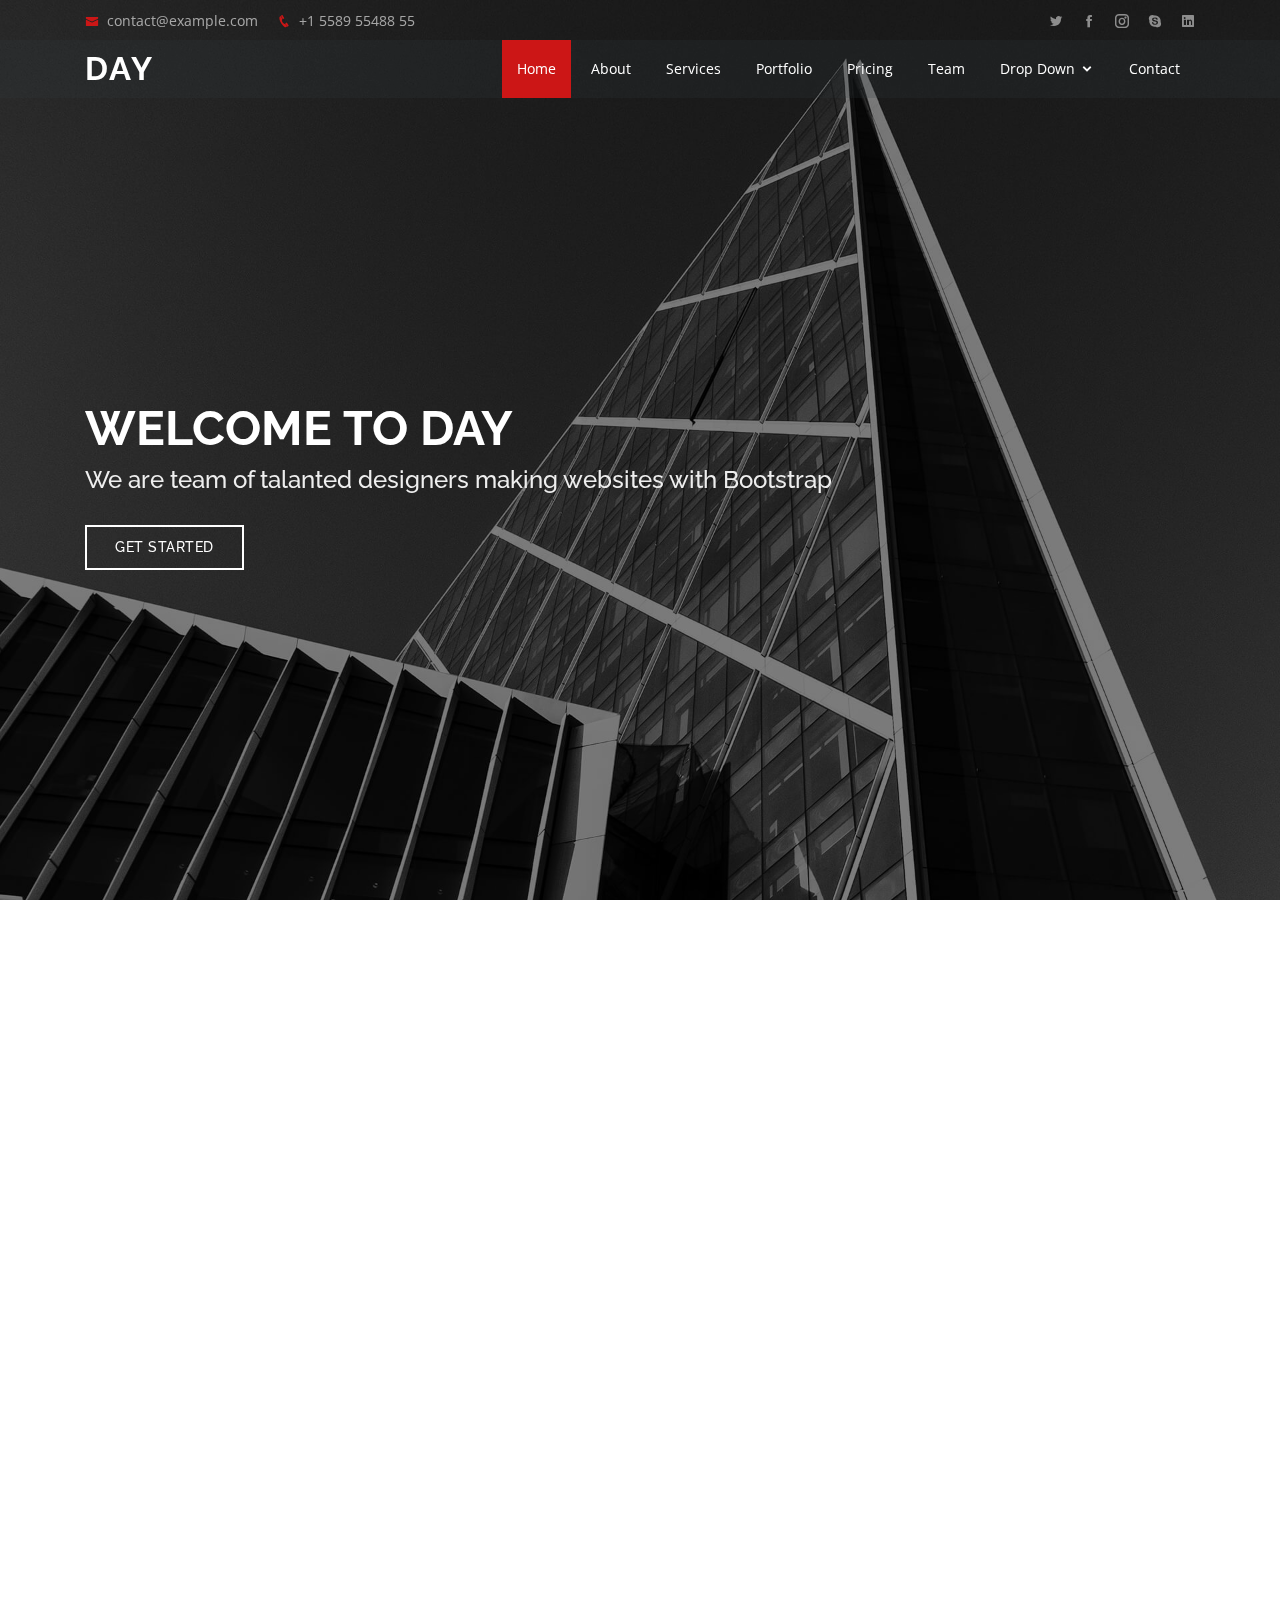
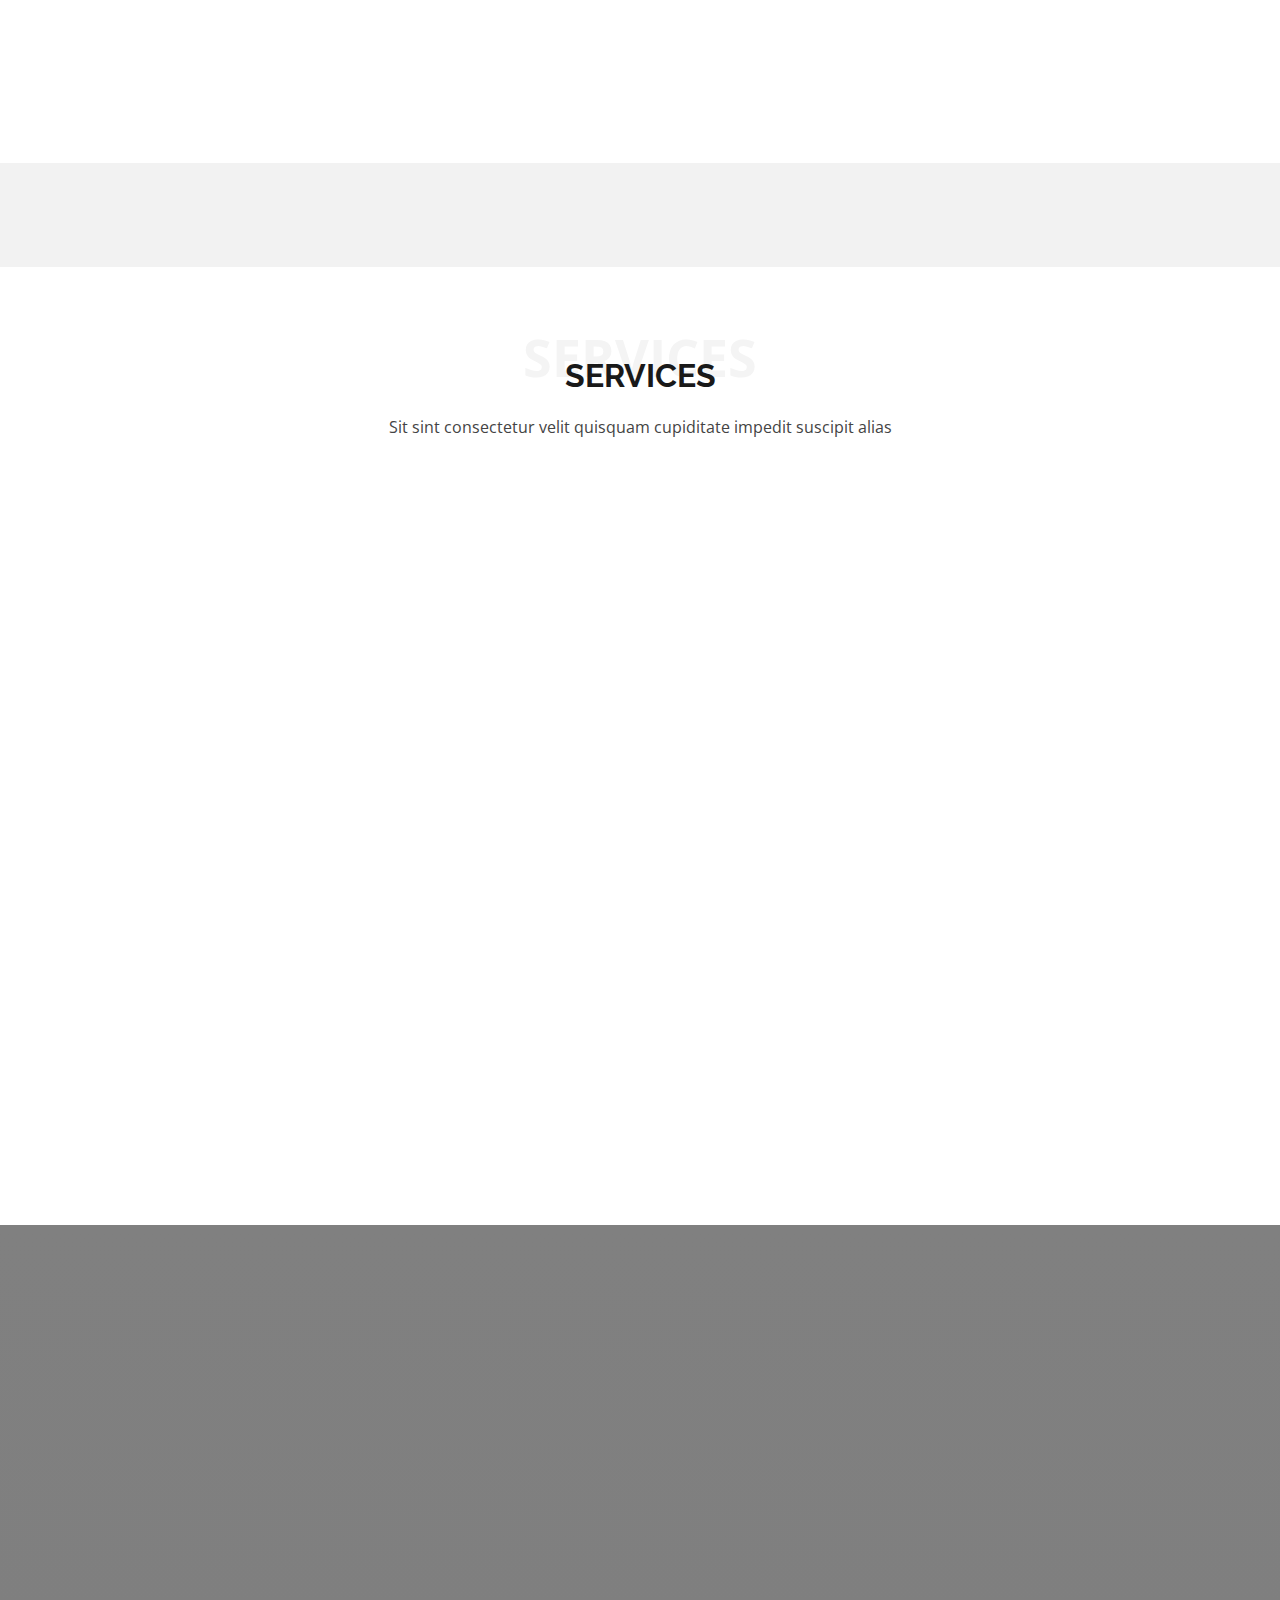
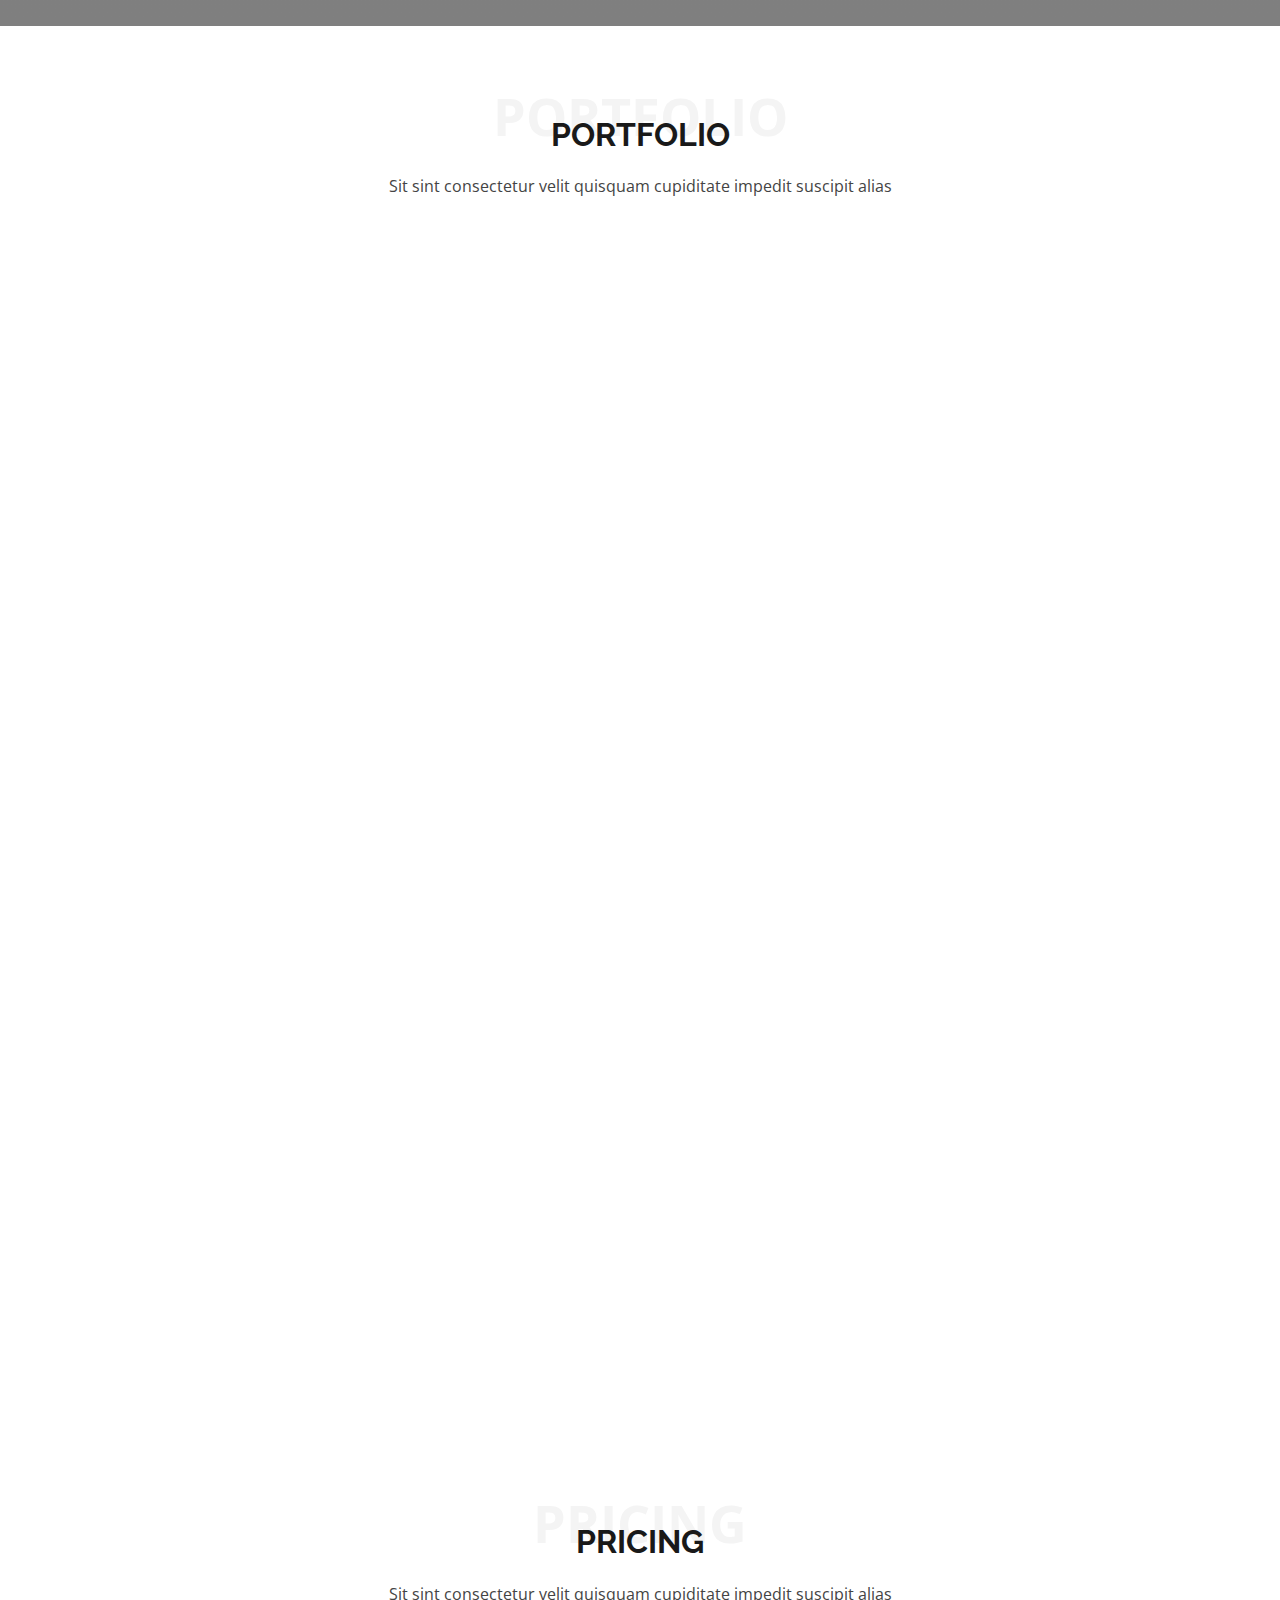
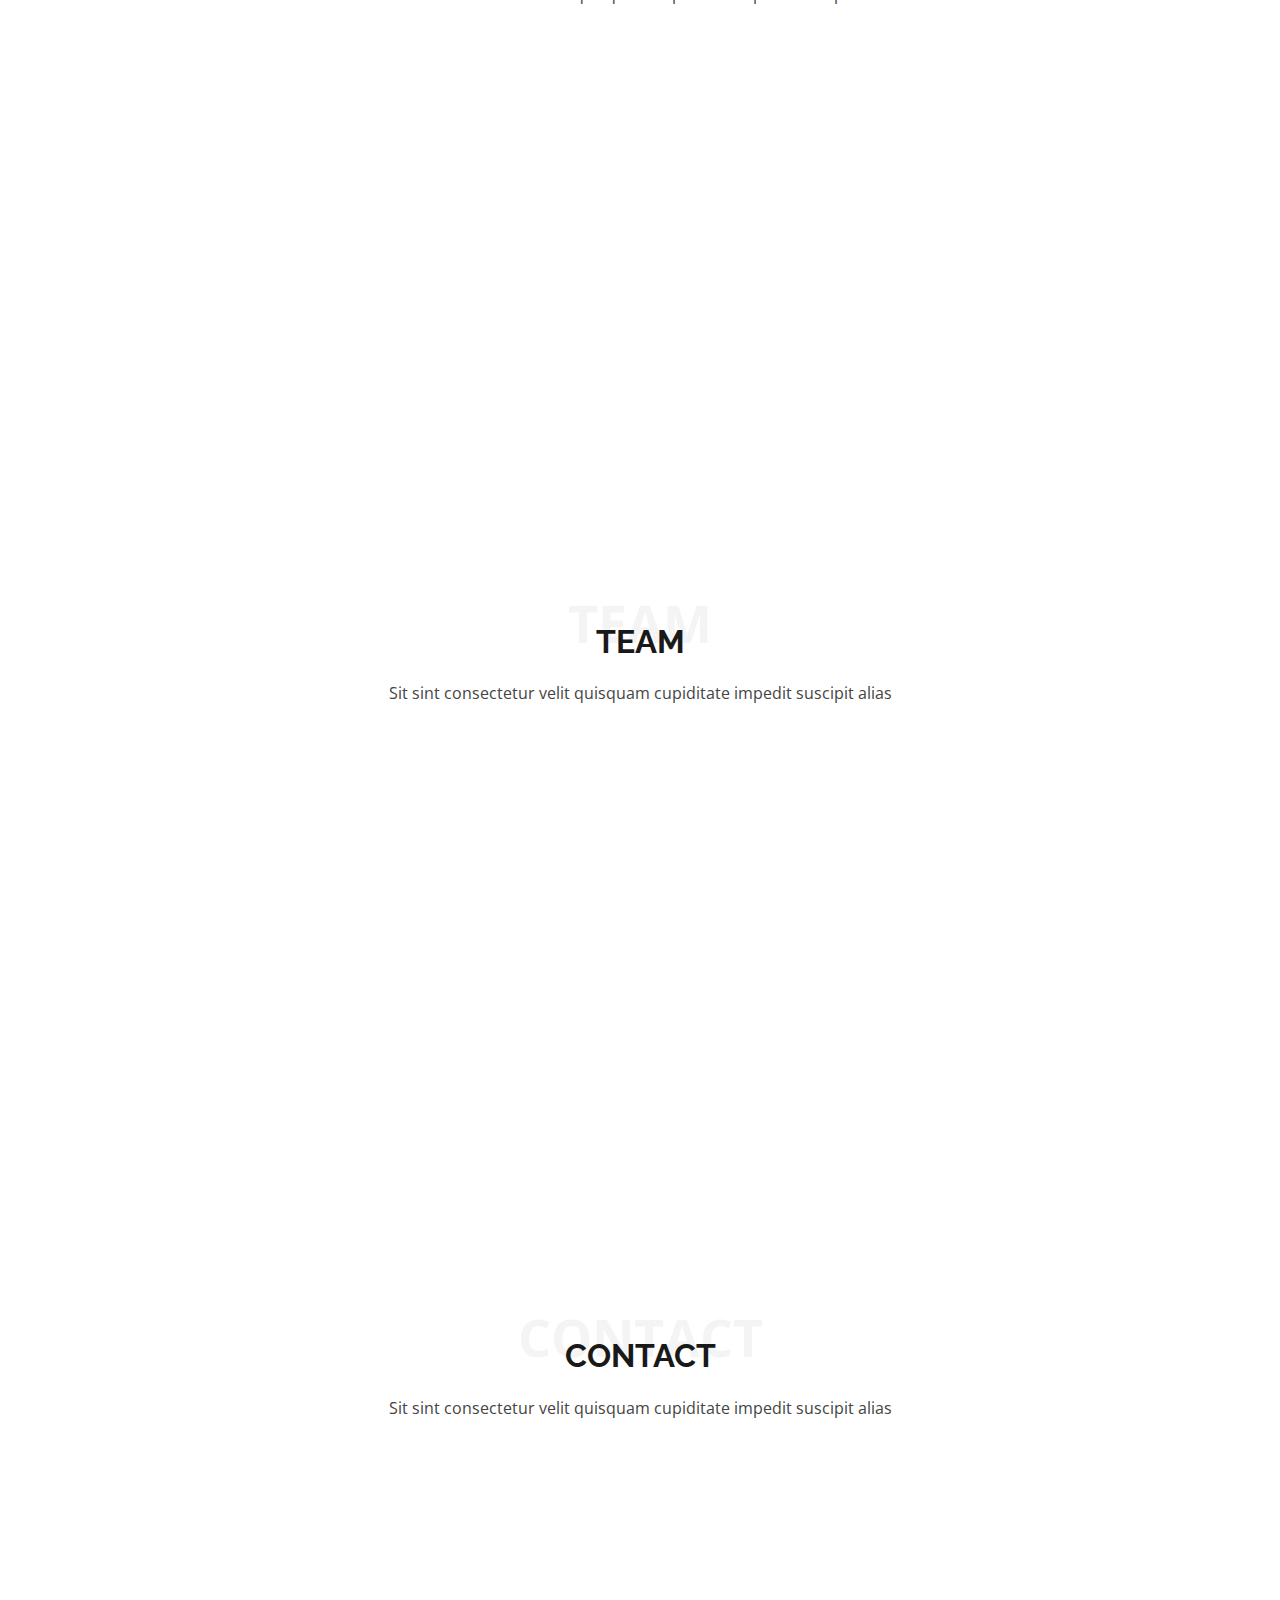
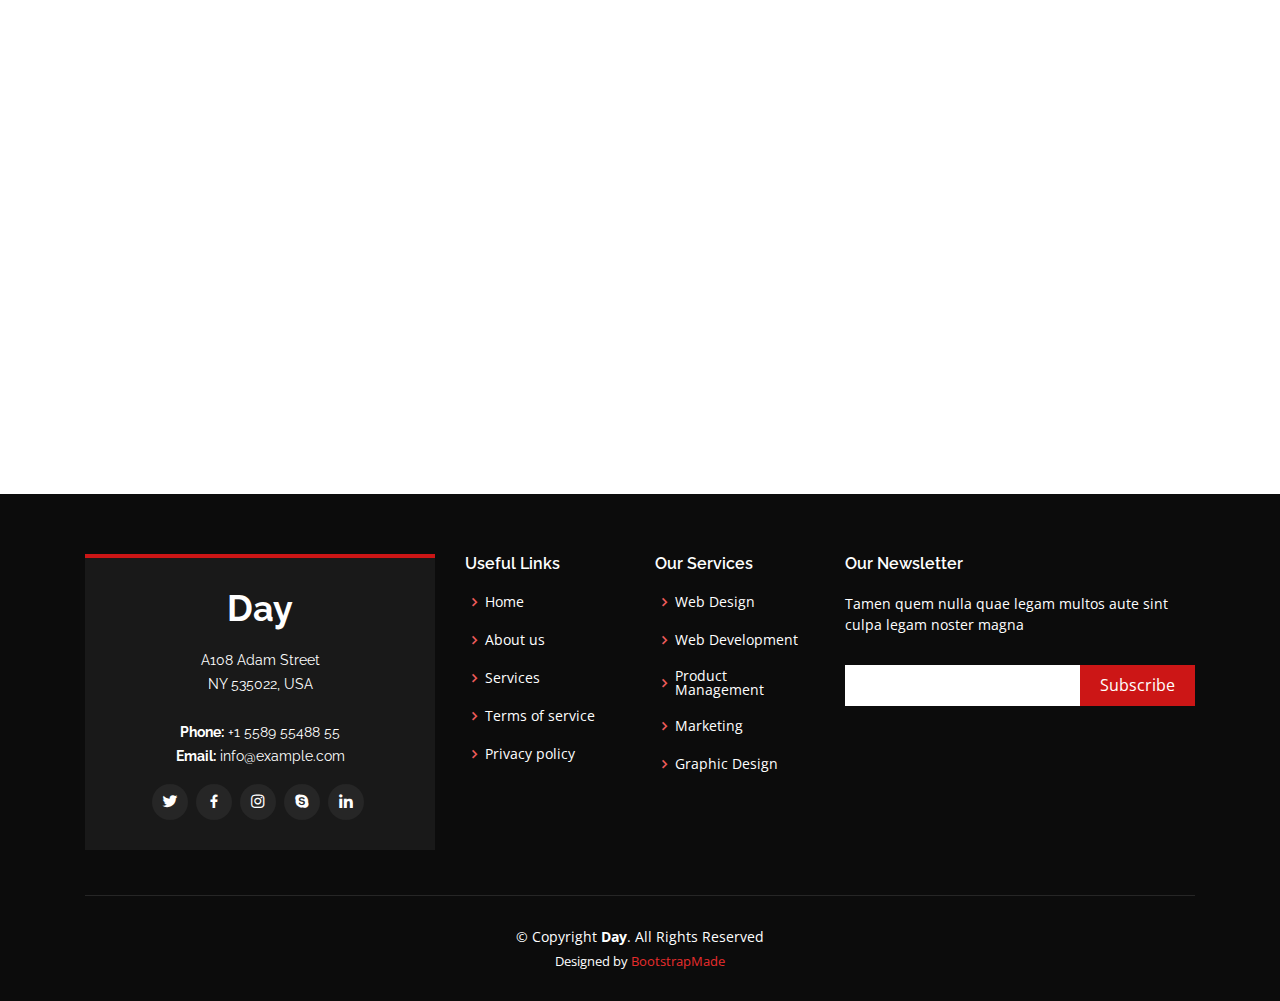
==== index.html @ b630980f "'add'" ====
<!DOCTYPE html>
<html lang="en">

<head>
  <meta charset="utf-8">
  <meta content="width=device-width, initial-scale=1.0" name="viewport">

  <title>Day Bootstrap Template - Index</title>
  <meta content="" name="description">
  <meta content="" name="keywords">

  <!-- Favicons -->
  <link href="assets/img/favicon.png" rel="icon">
  <link href="assets/img/apple-touch-icon.png" rel="apple-touch-icon">

  <!-- Google Fonts -->
  <link href="https://fonts.googleapis.com/css?family=Open+Sans:300,300i,400,400i,600,600i,700,700i|Raleway:300,300i,400,400i,500,500i,600,600i,700,700i|Poppins:300,300i,400,400i,500,500i,600,600i,700,700i" rel="stylesheet">

  <!-- Vendor CSS Files -->
  <link href="assets/vendor/bootstrap/css/bootstrap.min.css" rel="stylesheet">
  <link href="assets/vendor/icofont/icofont.min.css" rel="stylesheet">
  <link href="assets/vendor/boxicons/css/boxicons.min.css" rel="stylesheet">
  <link href="assets/vendor/venobox/venobox.css" rel="stylesheet">
  <link href="assets/vendor/owl.carousel/assets/owl.carousel.min.css" rel="stylesheet">
  <link href="assets/vendor/aos/aos.css" rel="stylesheet">

  <!-- Template Main CSS File -->
  <link href="assets/css/style.css" rel="stylesheet">


</head>

<body>

  <!-- ======= Top Bar ======= -->
  <div id="topbar" class="d-none d-lg-flex align-items-center fixed-top ">
    <div class="container d-flex">
      <div class="contact-info mr-auto">
        <i class="icofont-envelope"></i> <a href="mailto:contact@example.com">contact@example.com</a>
        <i class="icofont-phone"></i> +1 5589 55488 55
      </div>
      <div class="social-links">
        <a href="#" class="twitter"><i class="icofont-twitter"></i></a>
        <a href="#" class="facebook"><i class="icofont-facebook"></i></a>
        <a href="#" class="instagram"><i class="icofont-instagram"></i></a>
        <a href="#" class="skype"><i class="icofont-skype"></i></a>
        <a href="#" class="linkedin"><i class="icofont-linkedin"></i></i></a>
      </div>
    </div>
  </div>

  <!-- ======= Header ======= -->
  <header id="header" class="fixed-top ">
    <div class="container d-flex align-items-center">

      <h1 class="logo mr-auto"><a href="index.html">Day</a></h1>
      <!-- Uncomment below if you prefer to use an image logo -->
      <!-- <a href="index.html" class="logo mr-auto"><img src="assets/img/logo.png" alt="" class="img-fluid"></a>-->

      <nav class="nav-menu d-none d-lg-block">
        <ul>
          <li class="active"><a href="index.html">Home</a></li>
          <li><a href="#about">About</a></li>
          <li><a href="#services">Services</a></li>
          <li><a href="#portfolio">Portfolio</a></li>
          <li><a href="#pricing">Pricing</a></li>
          <li><a href="#team">Team</a></li>
          <li class="drop-down"><a href="">Drop Down</a>
            <ul>
              <li><a href="#">Drop Down 1</a></li>
              <li class="drop-down"><a href="#">Deep Drop Down</a>
                <ul>
                  <li><a href="#">Deep Drop Down 1</a></li>
                  <li><a href="#">Deep Drop Down 2</a></li>
                  <li><a href="#">Deep Drop Down 3</a></li>
                  <li><a href="#">Deep Drop Down 4</a></li>
                  <li><a href="#">Deep Drop Down 5</a></li>
                </ul>
              </li>
              <li><a href="#">Drop Down 2</a></li>
              <li><a href="#">Drop Down 3</a></li>
              <li><a href="#">Drop Down 4</a></li>
            </ul>
          </li>
          <li><a href="#contact">Contact</a></li>

        </ul>
      </nav><!-- .nav-menu -->

    </div>
  </header><!-- End Header -->

  <!-- ======= Hero Section ======= -->
  <section id="hero" class="d-flex align-items-center">
    <div class="container position-relative" data-aos="fade-up" data-aos-delay="500">
      <h1>Welcome to Day</h1>
      <h2>We are team of talanted designers making websites with Bootstrap</h2>
      <a href="#about" class="btn-get-started scrollto">Get Started</a>
    </div>
  </section><!-- End Hero -->

  <main id="main">

    <!-- ======= About Section ======= -->
    <section id="about" class="about">
      <div class="container">

        <div class="row">
          <div class="col-lg-6 order-1 order-lg-2" data-aos="fade-left">
            <img src="assets/img/about.jpg" class="img-fluid" alt="">
          </div>
          <div class="col-lg-6 pt-4 pt-lg-0 order-2 order-lg-1 content" data-aos="fade-right">
            <h3>Voluptatem dignissimos provident quasi corporis voluptates sit assumenda.</h3>
            <p class="font-italic">
              Lorem ipsum dolor sit amet, consectetur adipiscing elit, sed do eiusmod tempor incididunt ut labore et dolore
              magna aliqua.
            </p>
            <ul>
              <li><i class="icofont-check-circled"></i> Ullamco laboris nisi ut aliquip ex ea commodo consequat.</li>
              <li><i class="icofont-check-circled"></i> Duis aute irure dolor in reprehenderit in voluptate velit.</li>
              <li><i class="icofont-check-circled"></i> Ullamco laboris nisi ut aliquip ex ea commodo consequat. Duis aute irure dolor in reprehenderit in voluptate trideta storacalaperda mastiro dolore eu fugiat nulla pariatur.</li>
            </ul>
            <p>
              Ullamco laboris nisi ut aliquip ex ea commodo consequat. Duis aute irure dolor in reprehenderit in voluptate
              velit esse cillum dolore eu fugiat nulla pariatur. Excepteur sint occaecat cupidatat non proident, sunt in
              culpa qui officia deserunt mollit anim id est laborum
            </p>
          </div>
        </div>

      </div>
    </section><!-- End About Section -->

    <!-- ======= Why Us Section ======= -->
    <section id="why-us" class="why-us">
      <div class="container">

        <div class="row">

          <div class="col-lg-4" data-aos="fade-up">
            <div class="box">
              <span>01</span>
              <h4>Lorem Ipsum</h4>
              <p>Ulamco laboris nisi ut aliquip ex ea commodo consequat. Et consectetur ducimus vero placeat</p>
            </div>
          </div>

          <div class="col-lg-4 mt-4 mt-lg-0" data-aos="fade-up" data-aos-delay="150">
            <div class="box">
              <span>02</span>
              <h4>Repellat Nihil</h4>
              <p>Dolorem est fugiat occaecati voluptate velit esse. Dicta veritatis dolor quod et vel dire leno para dest</p>
            </div>
          </div>

          <div class="col-lg-4 mt-4 mt-lg-0" data-aos="fade-up" data-aos-delay="300">
            <div class="box">
              <span>03</span>
              <h4> Ad ad velit qui</h4>
              <p>Molestiae officiis omnis illo asperiores. Aut doloribus vitae sunt debitis quo vel nam quis</p>
            </div>
          </div>

        </div>

      </div>
    </section><!-- End Why Us Section -->

    <!-- ======= Clients Section ======= -->
    <section id="clients" class="clients">
      <div class="container" data-aos="zoom-in">

        <div class="row d-flex align-items-center">

          <div class="col-lg-2 col-md-4 col-6">
            <img src="assets/img/clients/client-1.png" class="img-fluid" alt="">
          </div>

          <div class="col-lg-2 col-md-4 col-6">
            <img src="assets/img/clients/client-2.png" class="img-fluid" alt="">
          </div>

          <div class="col-lg-2 col-md-4 col-6">
            <img src="assets/img/clients/client-3.png" class="img-fluid" alt="">
          </div>

          <div class="col-lg-2 col-md-4 col-6">
            <img src="assets/img/clients/client-4.png" class="img-fluid" alt="">
          </div>

          <div class="col-lg-2 col-md-4 col-6">
            <img src="assets/img/clients/client-5.png" class="img-fluid" alt="">
          </div>

          <div class="col-lg-2 col-md-4 col-6">
            <img src="assets/img/clients/client-6.png" class="img-fluid" alt="">
          </div>

        </div>

      </div>
    </section><!-- End Clients Section -->

    <!-- ======= Services Section ======= -->
    <section id="services" class="services">
      <div class="container">

        <div class="section-title">
          <span>Services</span>
          <h2>Services</h2>
          <p>Sit sint consectetur velit quisquam cupiditate impedit suscipit alias</p>
        </div>

        <div class="row">
          <div class="col-lg-4 col-md-6 d-flex align-items-stretch" data-aos="fade-up">
            <div class="icon-box">
              <div class="icon"><i class="bx bxl-dribbble"></i></div>
              <h4><a href="">Lorem Ipsum</a></h4>
              <p>Voluptatum deleniti atque corrupti quos dolores et quas molestias excepturi</p>
            </div>
          </div>

          <div class="col-lg-4 col-md-6 d-flex align-items-stretch mt-4 mt-md-0" data-aos="fade-up" data-aos-delay="150">
            <div class="icon-box">
              <div class="icon"><i class="bx bx-file"></i></div>
              <h4><a href="">Sed ut perspiciatis</a></h4>
              <p>Duis aute irure dolor in reprehenderit in voluptate velit esse cillum dolore</p>
            </div>
          </div>

          <div class="col-lg-4 col-md-6 d-flex align-items-stretch mt-4 mt-lg-0" data-aos="fade-up" data-aos-delay="300">
            <div class="icon-box">
              <div class="icon"><i class="bx bx-tachometer"></i></div>
              <h4><a href="">Magni Dolores</a></h4>
              <p>Excepteur sint occaecat cupidatat non proident, sunt in culpa qui officia</p>
            </div>
          </div>

          <div class="col-lg-4 col-md-6 d-flex align-items-stretch mt-4" data-aos="fade-up" data-aos-delay="450">
            <div class="icon-box">
              <div class="icon"><i class="bx bx-world"></i></div>
              <h4><a href="">Nemo Enim</a></h4>
              <p>At vero eos et accusamus et iusto odio dignissimos ducimus qui blanditiis</p>
            </div>
          </div>

          <div class="col-lg-4 col-md-6 d-flex align-items-stretch mt-4" data-aos="fade-up" data-aos-delay="600">
            <div class="icon-box">
              <div class="icon"><i class="bx bx-slideshow"></i></div>
              <h4><a href="">Dele cardo</a></h4>
              <p>Quis consequatur saepe eligendi voluptatem consequatur dolor consequuntur</p>
            </div>
          </div>

          <div class="col-lg-4 col-md-6 d-flex align-items-stretch mt-4" data-aos="fade-up" data-aos-delay="750">
            <div class="icon-box">
              <div class="icon"><i class="bx bx-arch"></i></div>
              <h4><a href="">Divera don</a></h4>
              <p>Modi nostrum vel laborum. Porro fugit error sit minus sapiente sit aspernatur</p>
            </div>
          </div>

        </div>

      </div>
    </section><!-- End Services Section -->

    <!-- ======= Cta Section ======= -->
    <section id="cta" class="cta">
      <div class="container" data-aos="zoom-in">

        <div class="text-center">
          <h3>Call To Action</h3>
          <p> Duis aute irure dolor in reprehenderit in voluptate velit esse cillum dolore eu fugiat nulla pariatur. Excepteur sint occaecat cupidatat non proident, sunt in culpa qui officia deserunt mollit anim id est laborum.</p>
          <a class="cta-btn" href="#">Call To Action</a>
        </div>

      </div>
    </section><!-- End Cta Section -->

    <!-- ======= Portfolio Section ======= -->
    <section id="portfolio" class="portfolio">
      <div class="container">

        <div class="section-title">
          <span>Portfolio</span>
          <h2>Portfolio</h2>
          <p>Sit sint consectetur velit quisquam cupiditate impedit suscipit alias</p>
        </div>

        <div class="row" data-aos="fade-up">
          <div class="col-lg-12 d-flex justify-content-center">
            <ul id="portfolio-flters">
              <li data-filter="*" class="filter-active">All</li>
              <li data-filter=".filter-app">App</li>
              <li data-filter=".filter-card">Card</li>
              <li data-filter=".filter-web">Web</li>
            </ul>
          </div>
        </div>

        <div class="row portfolio-container" data-aos="fade-up" data-aos-delay="150">

          <div class="col-lg-4 col-md-6 portfolio-item filter-app">
            <img src="assets/img/portfolio/portfolio-1.jpg" class="img-fluid" alt="">
            <div class="portfolio-info">
              <h4>App 1</h4>
              <p>App</p>
              <a href="assets/img/portfolio/portfolio-1.jpg" data-gall="portfolioGallery" class="venobox preview-link" title="App 1"><i class="bx bx-plus"></i></a>
              <a href="portfolio-details.html" class="details-link" title="More Details"><i class="bx bx-link"></i></a>
            </div>
          </div>

          <div class="col-lg-4 col-md-6 portfolio-item filter-web">
            <img src="assets/img/portfolio/portfolio-2.jpg" class="img-fluid" alt="">
            <div class="portfolio-info">
              <h4>Web 3</h4>
              <p>Web</p>
              <a href="assets/img/portfolio/portfolio-2.jpg" data-gall="portfolioGallery" class="venobox preview-link" title="Web 3"><i class="bx bx-plus"></i></a>
              <a href="portfolio-details.html" class="details-link" title="More Details"><i class="bx bx-link"></i></a>
            </div>
          </div>

          <div class="col-lg-4 col-md-6 portfolio-item filter-app">
            <img src="assets/img/portfolio/portfolio-3.jpg" class="img-fluid" alt="">
            <div class="portfolio-info">
              <h4>App 2</h4>
              <p>App</p>
              <a href="assets/img/portfolio/portfolio-3.jpg" data-gall="portfolioGallery" class="venobox preview-link" title="App 2"><i class="bx bx-plus"></i></a>
              <a href="portfolio-details.html" class="details-link" title="More Details"><i class="bx bx-link"></i></a>
            </div>
          </div>

          <div class="col-lg-4 col-md-6 portfolio-item filter-card">
            <img src="assets/img/portfolio/portfolio-4.jpg" class="img-fluid" alt="">
            <div class="portfolio-info">
              <h4>Card 2</h4>
              <p>Card</p>
              <a href="assets/img/portfolio/portfolio-4.jpg" data-gall="portfolioGallery" class="venobox preview-link" title="Card 2"><i class="bx bx-plus"></i></a>
              <a href="portfolio-details.html" class="details-link" title="More Details"><i class="bx bx-link"></i></a>
            </div>
          </div>

          <div class="col-lg-4 col-md-6 portfolio-item filter-web">
            <img src="assets/img/portfolio/portfolio-5.jpg" class="img-fluid" alt="">
            <div class="portfolio-info">
              <h4>Web 2</h4>
              <p>Web</p>
              <a href="assets/img/portfolio/portfolio-5.jpg" data-gall="portfolioGallery" class="venobox preview-link" title="Web 2"><i class="bx bx-plus"></i></a>
              <a href="portfolio-details.html" class="details-link" title="More Details"><i class="bx bx-link"></i></a>
            </div>
          </div>

          <div class="col-lg-4 col-md-6 portfolio-item filter-app">
            <img src="assets/img/portfolio/portfolio-6.jpg" class="img-fluid" alt="">
            <div class="portfolio-info">
              <h4>App 3</h4>
              <p>App</p>
              <a href="assets/img/portfolio/portfolio-6.jpg" data-gall="portfolioGallery" class="venobox preview-link" title="App 3"><i class="bx bx-plus"></i></a>
              <a href="portfolio-details.html" class="details-link" title="More Details"><i class="bx bx-link"></i></a>
            </div>
          </div>

          <div class="col-lg-4 col-md-6 portfolio-item filter-card">
            <img src="assets/img/portfolio/portfolio-7.jpg" class="img-fluid" alt="">
            <div class="portfolio-info">
              <h4>Card 1</h4>
              <p>Card</p>
              <a href="assets/img/portfolio/portfolio-7.jpg" data-gall="portfolioGallery" class="venobox preview-link" title="Card 1"><i class="bx bx-plus"></i></a>
              <a href="portfolio-details.html" class="details-link" title="More Details"><i class="bx bx-link"></i></a>
            </div>
          </div>

          <div class="col-lg-4 col-md-6 portfolio-item filter-card">
            <img src="assets/img/portfolio/portfolio-8.jpg" class="img-fluid" alt="">
            <div class="portfolio-info">
              <h4>Card 3</h4>
              <p>Card</p>
              <a href="assets/img/portfolio/portfolio-8.jpg" data-gall="portfolioGallery" class="venobox preview-link" title="Card 3"><i class="bx bx-plus"></i></a>
              <a href="portfolio-details.html" class="details-link" title="More Details"><i class="bx bx-link"></i></a>
            </div>
          </div>

          <div class="col-lg-4 col-md-6 portfolio-item filter-web">
            <img src="assets/img/portfolio/portfolio-9.jpg" class="img-fluid" alt="">
            <div class="portfolio-info">
              <h4>Web 3</h4>
              <p>Web</p>
              <a href="assets/img/portfolio/portfolio-9.jpg" data-gall="portfolioGallery" class="venobox preview-link" title="Web 3"><i class="bx bx-plus"></i></a>
              <a href="portfolio-details.html" class="details-link" title="More Details"><i class="bx bx-link"></i></a>
            </div>
          </div>

        </div>

      </div>
    </section><!-- End Portfolio Section -->

    <!-- ======= Pricing Section ======= -->
    <section id="pricing" class="pricing">
      <div class="container">

        <div class="section-title">
          <span>Pricing</span>
          <h2>Pricing</h2>
          <p>Sit sint consectetur velit quisquam cupiditate impedit suscipit alias</p>
        </div>

        <div class="row">

          <div class="col-lg-4 col-md-6" data-aos="zoom-in" data-aos-delay="150">
            <div class="box">
              <h3>Free</h3>
              <h4><sup>$</sup>0<span> / month</span></h4>
              <ul>
                <li>Aida dere</li>
                <li>Nec feugiat nisl</li>
                <li>Nulla at volutpat dola</li>
                <li class="na">Pharetra massa</li>
                <li class="na">Massa ultricies mi</li>
              </ul>
              <div class="btn-wrap">
                <a href="#" class="btn-buy">Buy Now</a>
              </div>
            </div>
          </div>

          <div class="col-lg-4 col-md-6 mt-4 mt-md-0" data-aos="zoom-in">
            <div class="box featured">
              <h3>Business</h3>
              <h4><sup>$</sup>19<span> / month</span></h4>
              <ul>
                <li>Aida dere</li>
                <li>Nec feugiat nisl</li>
                <li>Nulla at volutpat dola</li>
                <li>Pharetra massa</li>
                <li class="na">Massa ultricies mi</li>
              </ul>
              <div class="btn-wrap">
                <a href="#" class="btn-buy">Buy Now</a>
              </div>
            </div>
          </div>

          <div class="col-lg-4 col-md-6 mt-4 mt-lg-0" data-aos="zoom-in" data-aos-delay="150">
            <div class="box">
              <h3>Developer</h3>
              <h4><sup>$</sup>29<span> / month</span></h4>
              <ul>
                <li>Aida dere</li>
                <li>Nec feugiat nisl</li>
                <li>Nulla at volutpat dola</li>
                <li>Pharetra massa</li>
                <li>Massa ultricies mi</li>
              </ul>
              <div class="btn-wrap">
                <a href="#" class="btn-buy">Buy Now</a>
              </div>
            </div>
          </div>

        </div>

      </div>
    </section><!-- End Pricing Section -->

    <!-- ======= Team Section ======= -->
    <section id="team" class="team">
      <div class="container">

        <div class="section-title">
          <span>Team</span>
          <h2>Team</h2>
          <p>Sit sint consectetur velit quisquam cupiditate impedit suscipit alias</p>
        </div>

        <div class="row">
          <div class="col-lg-4 col-md-6 d-flex align-items-stretch" data-aos="zoom-in">
            <div class="member">
              <img src="assets/img/team/team-1.jpg" alt="">
              <h4>Walter White</h4>
              <span>Chief Executive Officer</span>
              <p>
                Magni qui quod omnis unde et eos fuga et exercitationem. Odio veritatis perspiciatis quaerat qui aut aut aut
              </p>
              <div class="social">
                <a href=""><i class="icofont-twitter"></i></a>
                <a href=""><i class="icofont-facebook"></i></a>
                <a href=""><i class="icofont-instagram"></i></a>
                <a href=""><i class="icofont-linkedin"></i></a>
              </div>
            </div>
          </div>

          <div class="col-lg-4 col-md-6 d-flex align-items-stretch" data-aos="zoom-in">
            <div class="member">
              <img src="assets/img/team/team-2.jpg" alt="">
              <h4>Sarah Jhinson</h4>
              <span>Product Manager</span>
              <p>
                Repellat fugiat adipisci nemo illum nesciunt voluptas repellendus. In architecto rerum rerum temporibus
              </p>
              <div class="social">
                <a href=""><i class="icofont-twitter"></i></a>
                <a href=""><i class="icofont-facebook"></i></a>
                <a href=""><i class="icofont-instagram"></i></a>
                <a href=""><i class="icofont-linkedin"></i></a>
              </div>
            </div>
          </div>

          <div class="col-lg-4 col-md-6 d-flex align-items-stretch" data-aos="zoom-in">
            <div class="member">
              <img src="assets/img/team/team-3.jpg" alt="">
              <h4>William Anderson</h4>
              <span>CTO</span>
              <p>
                Voluptas necessitatibus occaecati quia. Earum totam consequuntur qui porro et laborum toro des clara
              </p>
              <div class="social">
                <a href=""><i class="icofont-twitter"></i></a>
                <a href=""><i class="icofont-facebook"></i></a>
                <a href=""><i class="icofont-instagram"></i></a>
                <a href=""><i class="icofont-linkedin"></i></a>
              </div>
            </div>
          </div>

        </div>

      </div>
    </section><!-- End Team Section -->

    <!-- ======= Contact Section ======= -->
    <section id="contact" class="contact">
      <div class="container">

        <div class="section-title">
          <span>Contact</span>
          <h2>Contact</h2>
          <p>Sit sint consectetur velit quisquam cupiditate impedit suscipit alias</p>
        </div>

        <div class="row" data-aos="fade-up">
          <div class="col-lg-6">
            <div class="info-box mb-4">
              <i class="bx bx-map"></i>
              <h3>Our Address</h3>
              <p>A108 Adam Street, New York, NY 535022</p>
            </div>
          </div>

          <div class="col-lg-3 col-md-6">
            <div class="info-box  mb-4">
              <i class="bx bx-envelope"></i>
              <h3>Email Us</h3>
              <p>contact@example.com</p>
            </div>
          </div>

          <div class="col-lg-3 col-md-6">
            <div class="info-box  mb-4">
              <i class="bx bx-phone-call"></i>
              <h3>Call Us</h3>
              <p>+1 5589 55488 55</p>
            </div>
          </div>

        </div>

        <div class="row" data-aos="fade-up">

          <div class="col-lg-6 ">
            <iframe class="mb-4 mb-lg-0" src="https://www.google.com/maps/embed?pb=!1m14!1m8!1m3!1d12097.433213460943!2d-74.0062269!3d40.7101282!3m2!1i1024!2i768!4f13.1!3m3!1m2!1s0x0%3A0xb89d1fe6bc499443!2sDowntown+Conference+Center!5e0!3m2!1smk!2sbg!4v1539943755621" frameborder="0" style="border:0; width: 100%; height: 384px;" allowfullscreen></iframe>
          </div>

          <div class="col-lg-6">
            <form action="forms/contact.php" method="post" role="form" class="php-email-form">
              <div class="form-row">
                <div class="col-md-6 form-group">
                  <input type="text" name="name" class="form-control" id="name" placeholder="Your Name" data-rule="minlen:4" data-msg="Please enter at least 4 chars" />
                  <div class="validate"></div>
                </div>
                <div class="col-md-6 form-group">
                  <input type="email" class="form-control" name="email" id="email" placeholder="Your Email" data-rule="email" data-msg="Please enter a valid email" />
                  <div class="validate"></div>
                </div>
              </div>
              <div class="form-group">
                <input type="text" class="form-control" name="subject" id="subject" placeholder="Subject" data-rule="minlen:4" data-msg="Please enter at least 8 chars of subject" />
                <div class="validate"></div>
              </div>
              <div class="form-group">
                <textarea class="form-control" name="message" rows="5" data-rule="required" data-msg="Please write something for us" placeholder="Message"></textarea>
                <div class="validate"></div>
              </div>
              <div class="mb-3">
                <div class="loading">Loading</div>
                <div class="error-message"></div>
                <div class="sent-message">Your message has been sent. Thank you!</div>
              </div>
              <div class="text-center"><button type="submit">Send Message</button></div>
            </form>
          </div>

        </div>

      </div>
    </section><!-- End Contact Section -->

  </main><!-- End #main -->

  <!-- ======= Footer ======= -->
  <footer id="footer">
    <div class="footer-top">
      <div class="container">
        <div class="row">

          <div class="col-lg-4 col-md-6">
            <div class="footer-info">
              <h3>Day</h3>
              <p>
                A108 Adam Street <br>
                NY 535022, USA<br><br>
                <strong>Phone:</strong> +1 5589 55488 55<br>
                <strong>Email:</strong> info@example.com<br>
              </p>
              <div class="social-links mt-3">
                <a href="#" class="twitter"><i class="bx bxl-twitter"></i></a>
                <a href="#" class="facebook"><i class="bx bxl-facebook"></i></a>
                <a href="#" class="instagram"><i class="bx bxl-instagram"></i></a>
                <a href="#" class="google-plus"><i class="bx bxl-skype"></i></a>
                <a href="#" class="linkedin"><i class="bx bxl-linkedin"></i></a>
              </div>
            </div>
          </div>

          <div class="col-lg-2 col-md-6 footer-links">
            <h4>Useful Links</h4>
            <ul>
              <li><i class="bx bx-chevron-right"></i> <a href="#">Home</a></li>
              <li><i class="bx bx-chevron-right"></i> <a href="#">About us</a></li>
              <li><i class="bx bx-chevron-right"></i> <a href="#">Services</a></li>
              <li><i class="bx bx-chevron-right"></i> <a href="#">Terms of service</a></li>
              <li><i class="bx bx-chevron-right"></i> <a href="#">Privacy policy</a></li>
            </ul>
          </div>

          <div class="col-lg-2 col-md-6 footer-links">
            <h4>Our Services</h4>
            <ul>
              <li><i class="bx bx-chevron-right"></i> <a href="#">Web Design</a></li>
              <li><i class="bx bx-chevron-right"></i> <a href="#">Web Development</a></li>
              <li><i class="bx bx-chevron-right"></i> <a href="#">Product Management</a></li>
              <li><i class="bx bx-chevron-right"></i> <a href="#">Marketing</a></li>
              <li><i class="bx bx-chevron-right"></i> <a href="#">Graphic Design</a></li>
            </ul>
          </div>

          <div class="col-lg-4 col-md-6 footer-newsletter">
            <h4>Our Newsletter</h4>
            <p>Tamen quem nulla quae legam multos aute sint culpa legam noster magna</p>
            <form action="" method="post">
              <input type="email" name="email"><input type="submit" value="Subscribe">
            </form>

          </div>

        </div>
      </div>
    </div>

    <div class="container">
      <div class="copyright">
        &copy; Copyright <strong><span>Day</span></strong>. All Rights Reserved
      </div>
      <div class="credits">
        
        Designed by <a href="https://bootstrapmade.com/">BootstrapMade</a>
      </div>
    </div>
  </footer><!-- End Footer -->

  <a href="#" class="back-to-top"><i class="icofont-simple-up"></i></a>
  <div id="preloader"></div>

  <!-- Vendor JS Files -->
  <script src="assets/vendor/jquery/jquery.min.js"></script>
  <script src="assets/vendor/bootstrap/js/bootstrap.bundle.min.js"></script>
  <script src="assets/vendor/jquery.easing/jquery.easing.min.js"></script>
  <script src="assets/vendor/php-email-form/validate.js"></script>
  <script src="assets/vendor/isotope-layout/isotope.pkgd.min.js"></script>
  <script src="assets/vendor/venobox/venobox.min.js"></script>
  <script src="assets/vendor/owl.carousel/owl.carousel.min.js"></script>
  <script src="assets/vendor/aos/aos.js"></script>

  <!-- Template Main JS File -->
  <script src="assets/js/main.js"></script>

</body>

</html>
---- assets/vendor/venobox/venobox.css ----
/* ------ venobox.css --------*/
.vbox-overlay *, .vbox-overlay *:before, .vbox-overlay *:after{
    -webkit-backface-visibility: hidden;
    -webkit-box-sizing:border-box;
    -moz-box-sizing:border-box;
    box-sizing:border-box;
}
.vbox-overlay * { 
    -webkit-backface-visibility: visible;
    backface-visibility: visible;
}
.vbox-overlay{
    display: -webkit-flex;
    display: flex;
    -webkit-flex-direction: column;
    flex-direction: column;
    -webkit-justify-content: center;
    justify-content: center;
    -webkit-align-items: center;
    align-items: center;
    position: fixed;
    left: 0;
    top: 0;
    bottom: 0;
    right: 0;
    z-index: 999999;
}

/* ----- navigation ----- */
.vbox-title{
    width: 100%;
    height: 40px;
    float: left;
    text-align: center;
    line-height: 28px;
    font-size: 12px;
    padding: 6px 50px;
    overflow: hidden;
    position: fixed;
    display: none;
    left: 0;
    z-index: 89;
}
.vbox-close{
    cursor: pointer;
    position: fixed;
    top: -1px;
    right: 0;
    width: 50px;
    height: 40px;
    padding: 6px;
    display: block;
    background-position:10px center;
    overflow: hidden;
    font-size: 24px;
    line-height: 1;
    text-align: center;
    z-index: 99;
}
.vbox-left{
    cursor: pointer;
    position: fixed;
    left: 0;
    height: 40px;
    overflow: hidden;
    line-height: 28px;
    font-size: 12px;
    z-index: 99;
    display: flex;
    align-items:center;
}
.vbox-num{
    display: inline-block;
    margin: 6px 0 6px 15px;
}
/* ----- Social share ----- */
.vbox-share{
    line-height: 28px;
    font-size: 12px;
    overflow: hidden;
    position: fixed;
    left: 0;
    z-index: 98;
    display: flex;
    align-items:center;
    justify-content: center;
    width: 100%;
    text-align: center;
}
.vbox-share svg{
    max-height: 28px;
    width: 28px;
    z-index: 10;
    margin-left: 12px;
    margin-top: 6px;
    margin-bottom: 6px;
    vertical-align: middle;
}


/* ----- navigation ARROWS ----- */
.vbox-next, .vbox-prev{
    position: fixed;
    top: 50%;
    margin-top: -15px;
    overflow: hidden;
    cursor: pointer;
    display: block;
    width: 45px;
    height: 45px;
    z-index: 99;
}
.vbox-next span, .vbox-prev span{
    position: relative;
    width: 20px;
    height: 20px;
    border: 2px solid transparent;
    border-top-color: #B6B6B6;
    border-right-color: #B6B6B6;
    text-indent: -100px;
    position: absolute;
    top: 8px;
    display: block;
}
.vbox-prev{
    left: 15px;
}
.vbox-next{
    right: 15px;
}
.vbox-prev span{
    left: 10px;
    -ms-transform: rotate(-135deg);
    -webkit-transform: rotate(-135deg);
    transform: rotate(-135deg);
}
.vbox-next span{
    -ms-transform: rotate(45deg);
    -webkit-transform: rotate(45deg);
    transform: rotate(45deg);
    right: 10px;
}
/* ------- inline window ------ */
.vbox-inline{
    width: 420px;
    height: 315px;
    height: 70vh;
    padding: 10px;
    background: #fff;
    margin: 0 auto;
    overflow: auto;
    text-align: left;
}
/* ------- Video & iFrames window ------ */
.venoframe{
    max-width: 100%;
    width: 100%;
    border: none;
    width: 100%;
    height: 260px;
    height: 70vh;
}
.venoframe.vbvid{
    height: 260px;
}
@media (min-width: 768px) {
    .venoframe, .vbox-inline{
        width: 90%;
        height: 360px;
        height: 70vh;
    }
    .venoframe.vbvid{
        width: 640px;
        height: 360px;
    }
}
@media (min-width: 992px) {
    .venoframe, .vbox-inline{
        max-width: 1200px;
        width: 80%;
        height: 540px;
        height: 70vh;
    }
    .venoframe.vbvid{
        width: 960px;
        height: 540px;
    }
}
/* 
Please do NOT edit this part! 
or at least read this note: http://i.imgur.com/7C0ws9e.gif
*/
.vbox-open{
    overflow: hidden;
}
.vbox-container{
    position: absolute;
    left: 0;
    right: 0;
    top: 0;
    bottom: 0;
    overflow-x: hidden;
    overflow-y: scroll;
    overflow-scrolling: touch;
    -webkit-overflow-scrolling: touch;
    z-index: 20;
    max-height: 100%;

}

.vbox-content{
    text-align: center;
    float: left;
    width: 100%;
    position: relative;
    overflow: hidden;
    padding: 20px 4%;
}
.vbox-container img{
    max-width: 100%;
    height: auto;
}
.vbox-figlio{
    box-shadow: 0 0 12px rgba(0,0,0,0.19), 0 6px 6px rgba(0,0,0,0.23);
    max-width: 100%;
    text-align: initial;
}
img.vbox-figlio{
    -webkit-user-select: none;
-khtml-user-select: none;
-moz-user-select: none;
-o-user-select: none;
user-select: none;
}
.vbox-content.swipe-left{
    margin-left: -200px !important;
}
.vbox-content.swipe-right{
    margin-left: 200px !important;
}
.vbox-animated{
    webkit-transition: margin 300ms ease-out;
    transition: margin 300ms ease-out;
}

/* ---------- preloader ----------
 * SPINKIT 
 * http://tobiasahlin.com/spinkit/
-------------------------------- */
.sk-double-bounce,.sk-rotating-plane{width:40px;height:40px;margin:40px auto}.sk-rotating-plane{background-color:#333;-webkit-animation:sk-rotatePlane 1.2s infinite ease-in-out;animation:sk-rotatePlane 1.2s infinite ease-in-out}@-webkit-keyframes sk-rotatePlane{0%{-webkit-transform:perspective(120px) rotateX(0) rotateY(0);transform:perspective(120px) rotateX(0) rotateY(0)}50%{-webkit-transform:perspective(120px) rotateX(-180.1deg) rotateY(0);transform:perspective(120px) rotateX(-180.1deg) rotateY(0)}100%{-webkit-transform:perspective(120px) rotateX(-180deg) rotateY(-179.9deg);transform:perspective(120px) rotateX(-180deg) rotateY(-179.9deg)}}@keyframes sk-rotatePlane{0%{-webkit-transform:perspective(120px) rotateX(0) rotateY(0);transform:perspective(120px) rotateX(0) rotateY(0)}50%{-webkit-transform:perspective(120px) rotateX(-180.1deg) rotateY(0);transform:perspective(120px) rotateX(-180.1deg) rotateY(0)}100%{-webkit-transform:perspective(120px) rotateX(-180deg) rotateY(-179.9deg);transform:perspective(120px) rotateX(-180deg) rotateY(-179.9deg)}}.sk-double-bounce{position:relative}.sk-double-bounce .sk-child{width:100%;height:100%;border-radius:50%;background-color:#333;opacity:.6;position:absolute;top:0;left:0;-webkit-animation:sk-doubleBounce 2s infinite ease-in-out;animation:sk-doubleBounce 2s infinite ease-in-out}.sk-chasing-dots .sk-child,.sk-spinner-pulse,.sk-three-bounce .sk-child{background-color:#333;border-radius:100%}.sk-double-bounce .sk-double-bounce2{-webkit-animation-delay:-1s;animation-delay:-1s}@-webkit-keyframes sk-doubleBounce{0%,100%{-webkit-transform:scale(0);transform:scale(0)}50%{-webkit-transform:scale(1);transform:scale(1)}}@keyframes sk-doubleBounce{0%,100%{-webkit-transform:scale(0);transform:scale(0)}50%{-webkit-transform:scale(1);transform:scale(1)}}.sk-wave{margin:40px auto;width:50px;height:40px;text-align:center;font-size:10px}.sk-wave .sk-rect{background-color:#333;height:100%;width:6px;display:inline-block;-webkit-animation:sk-waveStretchDelay 1.2s infinite ease-in-out;animation:sk-waveStretchDelay 1.2s infinite ease-in-out}.sk-wave .sk-rect1{-webkit-animation-delay:-1.2s;animation-delay:-1.2s}.sk-wave .sk-rect2{-webkit-animation-delay:-1.1s;animation-delay:-1.1s}.sk-wave .sk-rect3{-webkit-animation-delay:-1s;animation-delay:-1s}.sk-wave .sk-rect4{-webkit-animation-delay:-.9s;animation-delay:-.9s}.sk-wave .sk-rect5{-webkit-animation-delay:-.8s;animation-delay:-.8s}@-webkit-keyframes sk-waveStretchDelay{0%,100%,40%{-webkit-transform:scaleY(.4);transform:scaleY(.4)}20%{-webkit-transform:scaleY(1);transform:scaleY(1)}}@keyframes sk-waveStretchDelay{0%,100%,40%{-webkit-transform:scaleY(.4);transform:scaleY(.4)}20%{-webkit-transform:scaleY(1);transform:scaleY(1)}}.sk-wandering-cubes{margin:40px auto;width:40px;height:40px;position:relative}.sk-wandering-cubes .sk-cube{background-color:#333;width:10px;height:10px;position:absolute;top:0;left:0;-webkit-animation:sk-wanderingCube 1.8s ease-in-out -1.8s infinite both;animation:sk-wanderingCube 1.8s ease-in-out -1.8s infinite both}.sk-chasing-dots,.sk-spinner-pulse{width:40px;height:40px;margin:40px auto}.sk-wandering-cubes .sk-cube2{-webkit-animation-delay:-.9s;animation-delay:-.9s}@-webkit-keyframes sk-wanderingCube{0%{-webkit-transform:rotate(0);transform:rotate(0)}25%{-webkit-transform:translateX(30px) rotate(-90deg) scale(.5);transform:translateX(30px) rotate(-90deg) scale(.5)}50%{-webkit-transform:translateX(30px) translateY(30px) rotate(-179deg);transform:translateX(30px) translateY(30px) rotate(-179deg)}50.1%{-webkit-transform:translateX(30px) translateY(30px) rotate(-180deg);transform:translateX(30px) translateY(30px) rotate(-180deg)}75%{-webkit-transform:translateX(0) translateY(30px) rotate(-270deg) scale(.5);transform:translateX(0) translateY(30px) rotate(-270deg) scale(.5)}100%{-webkit-transform:rotate(-360deg);transform:rotate(-360deg)}}@keyframes sk-wanderingCube{0%{-webkit-transform:rotate(0);transform:rotate(0)}25%{-webkit-transform:translateX(30px) rotate(-90deg) scale(.5);transform:translateX(30px) rotate(-90deg) scale(.5)}50%{-webkit-transform:translateX(30px) translateY(30px) rotate(-179deg);transform:translateX(30px) translateY(30px) rotate(-179deg)}50.1%{-webkit-transform:translateX(30px) translateY(30px) rotate(-180deg);transform:translateX(30px) translateY(30px) rotate(-180deg)}75%{-webkit-transform:translateX(0) translateY(30px) rotate(-270deg) scale(.5);transform:translateX(0) translateY(30px) rotate(-270deg) scale(.5)}100%{-webkit-transform:rotate(-360deg);transform:rotate(-360deg)}}.sk-spinner-pulse{-webkit-animation:sk-pulseScaleOut 1s infinite ease-in-out;animation:sk-pulseScaleOut 1s infinite ease-in-out}@-webkit-keyframes sk-pulseScaleOut{0%{-webkit-transform:scale(0);transform:scale(0)}100%{-webkit-transform:scale(1);transform:scale(1);opacity:0}}@keyframes sk-pulseScaleOut{0%{-webkit-transform:scale(0);transform:scale(0)}100%{-webkit-transform:scale(1);transform:scale(1);opacity:0}}.sk-chasing-dots{position:relative;text-align:center;-webkit-animation:sk-chasingDotsRotate 2s infinite linear;animation:sk-chasingDotsRotate 2s infinite linear}.sk-chasing-dots .sk-child{width:60%;height:60%;display:inline-block;position:absolute;top:0;-webkit-animation:sk-chasingDotsBounce 2s infinite ease-in-out;animation:sk-chasingDotsBounce 2s infinite ease-in-out}.sk-chasing-dots .sk-dot2{top:auto;bottom:0;-webkit-animation-delay:-1s;animation-delay:-1s}@-webkit-keyframes sk-chasingDotsRotate{100%{-webkit-transform:rotate(360deg);transform:rotate(360deg)}}@keyframes sk-chasingDotsRotate{100%{-webkit-transform:rotate(360deg);transform:rotate(360deg)}}@-webkit-keyframes sk-chasingDotsBounce{0%,100%{-webkit-transform:scale(0);transform:scale(0)}50%{-webkit-transform:scale(1);transform:scale(1)}}@keyframes sk-chasingDotsBounce{0%,100%{-webkit-transform:scale(0);transform:scale(0)}50%{-webkit-transform:scale(1);transform:scale(1)}}.sk-three-bounce{margin:40px auto;width:80px;text-align:center}.sk-three-bounce .sk-child{width:20px;height:20px;display:inline-block;-webkit-animation:sk-three-bounce 1.4s ease-in-out 0s infinite both;animation:sk-three-bounce 1.4s ease-in-out 0s infinite both}.sk-circle .sk-child:before,.sk-fading-circle .sk-circle:before{display:block;border-radius:100%;content:'';background-color:#333}.sk-three-bounce .sk-bounce1{-webkit-animation-delay:-.32s;animation-delay:-.32s}.sk-three-bounce .sk-bounce2{-webkit-animation-delay:-.16s;animation-delay:-.16s}@-webkit-keyframes sk-three-bounce{0%,100%,80%{-webkit-transform:scale(0);transform:scale(0)}40%{-webkit-transform:scale(1);transform:scale(1)}}@keyframes sk-three-bounce{0%,100%,80%{-webkit-transform:scale(0);transform:scale(0)}40%{-webkit-transform:scale(1);transform:scale(1)}}.sk-circle{margin:40px auto;width:40px;height:40px;position:relative}.sk-circle .sk-child{width:100%;height:100%;position:absolute;left:0;top:0}.sk-circle .sk-child:before{margin:0 auto;width:15%;height:15%;-webkit-animation:sk-circleBounceDelay 1.2s infinite ease-in-out both;animation:sk-circleBounceDelay 1.2s infinite ease-in-out both}.sk-circle .sk-circle2{-webkit-transform:rotate(30deg);-ms-transform:rotate(30deg);transform:rotate(30deg)}.sk-circle .sk-circle3{-webkit-transform:rotate(60deg);-ms-transform:rotate(60deg);transform:rotate(60deg)}.sk-circle .sk-circle4{-webkit-transform:rotate(90deg);-ms-transform:rotate(90deg);transform:rotate(90deg)}.sk-circle .sk-circle5{-webkit-transform:rotate(120deg);-ms-transform:rotate(120deg);transform:rotate(120deg)}.sk-circle .sk-circle6{-webkit-transform:rotate(150deg);-ms-transform:rotate(150deg);transform:rotate(150deg)}.sk-circle .sk-circle7{-webkit-transform:rotate(180deg);-ms-transform:rotate(180deg);transform:rotate(180deg)}.sk-circle .sk-circle8{-webkit-transform:rotate(210deg);-ms-transform:rotate(210deg);transform:rotate(210deg)}.sk-circle .sk-circle9{-webkit-transform:rotate(240deg);-ms-transform:rotate(240deg);transform:rotate(240deg)}.sk-circle .sk-circle10{-webkit-transform:rotate(270deg);-ms-transform:rotate(270deg);transform:rotate(270deg)}.sk-circle .sk-circle11{-webkit-transform:rotate(300deg);-ms-transform:rotate(300deg);transform:rotate(300deg)}.sk-circle .sk-circle12{-webkit-transform:rotate(330deg);-ms-transform:rotate(330deg);transform:rotate(330deg)}.sk-circle .sk-circle2:before{-webkit-animation-delay:-1.1s;animation-delay:-1.1s}.sk-circle .sk-circle3:before{-webkit-animation-delay:-1s;animation-delay:-1s}.sk-circle .sk-circle4:before{-webkit-animation-delay:-.9s;animation-delay:-.9s}.sk-circle .sk-circle5:before{-webkit-animation-delay:-.8s;animation-delay:-.8s}.sk-circle .sk-circle6:before{-webkit-animation-delay:-.7s;animation-delay:-.7s}.sk-circle .sk-circle7:before{-webkit-animation-delay:-.6s;animation-delay:-.6s}.sk-circle .sk-circle8:before{-webkit-animation-delay:-.5s;animation-delay:-.5s}.sk-circle .sk-circle9:before{-webkit-animation-delay:-.4s;animation-delay:-.4s}.sk-circle .sk-circle10:before{-webkit-animation-delay:-.3s;animation-delay:-.3s}.sk-circle .sk-circle11:before{-webkit-animation-delay:-.2s;animation-delay:-.2s}.sk-circle .sk-circle12:before{-webkit-animation-delay:-.1s;animation-delay:-.1s}@-webkit-keyframes sk-circleBounceDelay{0%,100%,80%{-webkit-transform:scale(0);transform:scale(0)}40%{-webkit-transform:scale(1);transform:scale(1)}}@keyframes sk-circleBounceDelay{0%,100%,80%{-webkit-transform:scale(0);transform:scale(0)}40%{-webkit-transform:scale(1);transform:scale(1)}}.sk-cube-grid{width:40px;height:40px;margin:40px auto}.sk-cube-grid .sk-cube{width:33.33%;height:33.33%;background-color:#333;float:left;-webkit-animation:sk-cubeGridScaleDelay 1.3s infinite ease-in-out;animation:sk-cubeGridScaleDelay 1.3s infinite ease-in-out}.sk-cube-grid .sk-cube1{-webkit-animation-delay:.2s;animation-delay:.2s}.sk-cube-grid .sk-cube2{-webkit-animation-delay:.3s;animation-delay:.3s}.sk-cube-grid .sk-cube3{-webkit-animation-delay:.4s;animation-delay:.4s}.sk-cube-grid .sk-cube4{-webkit-animation-delay:.1s;animation-delay:.1s}.sk-cube-grid .sk-cube5{-webkit-animation-delay:.2s;animation-delay:.2s}.sk-cube-grid .sk-cube6{-webkit-animation-delay:.3s;animation-delay:.3s}.sk-cube-grid .sk-cube7{-webkit-animation-delay:0ms;animation-delay:0ms}.sk-cube-grid .sk-cube8{-webkit-animation-delay:.1s;animation-delay:.1s}.sk-cube-grid .sk-cube9{-webkit-animation-delay:.2s;animation-delay:.2s}@-webkit-keyframes sk-cubeGridScaleDelay{0%,100%,70%{-webkit-transform:scale3D(1,1,1);transform:scale3D(1,1,1)}35%{-webkit-transform:scale3D(0,0,1);transform:scale3D(0,0,1)}}@keyframes sk-cubeGridScaleDelay{0%,100%,70%{-webkit-transform:scale3D(1,1,1);transform:scale3D(1,1,1)}35%{-webkit-transform:scale3D(0,0,1);transform:scale3D(0,0,1)}}.sk-fading-circle{margin:40px auto;width:40px;height:40px;position:relative}.sk-fading-circle .sk-circle{width:100%;height:100%;position:absolute;left:0;top:0}.sk-fading-circle .sk-circle:before{margin:0 auto;width:15%;height:15%;-webkit-animation:sk-circleFadeDelay 1.2s infinite ease-in-out both;animation:sk-circleFadeDelay 1.2s infinite ease-in-out both}.sk-fading-circle .sk-circle2{-webkit-transform:rotate(30deg);-ms-transform:rotate(30deg);transform:rotate(30deg)}.sk-fading-circle .sk-circle3{-webkit-transform:rotate(60deg);-ms-transform:rotate(60deg);transform:rotate(60deg)}.sk-fading-circle .sk-circle4{-webkit-transform:rotate(90deg);-ms-transform:rotate(90deg);transform:rotate(90deg)}.sk-fading-circle .sk-circle5{-webkit-transform:rotate(120deg);-ms-transform:rotate(120deg);transform:rotate(120deg)}.sk-fading-circle .sk-circle6{-webkit-transform:rotate(150deg);-ms-transform:rotate(150deg);transform:rotate(150deg)}.sk-fading-circle .sk-circle7{-webkit-transform:rotate(180deg);-ms-transform:rotate(180deg);transform:rotate(180deg)}.sk-fading-circle .sk-circle8{-webkit-transform:rotate(210deg);-ms-transform:rotate(210deg);transform:rotate(210deg)}.sk-fading-circle .sk-circle9{-webkit-transform:rotate(240deg);-ms-transform:rotate(240deg);transform:rotate(240deg)}.sk-fading-circle .sk-circle10{-webkit-transform:rotate(270deg);-ms-transform:rotate(270deg);transform:rotate(270deg)}.sk-fading-circle .sk-circle11{-webkit-transform:rotate(300deg);-ms-transform:rotate(300deg);transform:rotate(300deg)}.sk-fading-circle .sk-circle12{-webkit-transform:rotate(330deg);-ms-transform:rotate(330deg);transform:rotate(330deg)}.sk-fading-circle .sk-circle2:before{-webkit-animation-delay:-1.1s;animation-delay:-1.1s}.sk-fading-circle .sk-circle3:before{-webkit-animation-delay:-1s;animation-delay:-1s}.sk-fading-circle .sk-circle4:before{-webkit-animation-delay:-.9s;animation-delay:-.9s}.sk-fading-circle .sk-circle5:before{-webkit-animation-delay:-.8s;animation-delay:-.8s}.sk-fading-circle .sk-circle6:before{-webkit-animation-delay:-.7s;animation-delay:-.7s}.sk-fading-circle .sk-circle7:before{-webkit-animation-delay:-.6s;animation-delay:-.6s}.sk-fading-circle .sk-circle8:before{-webkit-animation-delay:-.5s;animation-delay:-.5s}.sk-fading-circle .sk-circle9:before{-webkit-animation-delay:-.4s;animation-delay:-.4s}.sk-fading-circle .sk-circle10:before{-webkit-animation-delay:-.3s;animation-delay:-.3s}.sk-fading-circle .sk-circle11:before{-webkit-animation-delay:-.2s;animation-delay:-.2s}.sk-fading-circle .sk-circle12:before{-webkit-animation-delay:-.1s;animation-delay:-.1s}@-webkit-keyframes sk-circleFadeDelay{0%,100%,39%{opacity:0}40%{opacity:1}}@keyframes sk-circleFadeDelay{0%,100%,39%{opacity:0}40%{opacity:1}}.sk-folding-cube{margin:40px auto;width:40px;height:40px;position:relative;-webkit-transform:rotateZ(45deg);transform:rotateZ(45deg)}.sk-folding-cube .sk-cube{float:left;width:50%;height:50%;position:relative;-webkit-transform:scale(1.1);-ms-transform:scale(1.1);transform:scale(1.1)}.sk-folding-cube .sk-cube:before{content:'';position:absolute;top:0;left:0;width:100%;height:100%;background-color:#333;-webkit-animation:sk-foldCubeAngle 2.4s infinite linear both;animation:sk-foldCubeAngle 2.4s infinite linear both;-webkit-transform-origin:100% 100%;-ms-transform-origin:100% 100%;transform-origin:100% 100%}.sk-folding-cube .sk-cube2{-webkit-transform:scale(1.1) rotateZ(90deg);transform:scale(1.1) rotateZ(90deg)}.sk-folding-cube .sk-cube3{-webkit-transform:scale(1.1) rotateZ(180deg);transform:scale(1.1) rotateZ(180deg)}.sk-folding-cube .sk-cube4{-webkit-transform:scale(1.1) rotateZ(270deg);transform:scale(1.1) rotateZ(270deg)}.sk-folding-cube .sk-cube2:before{-webkit-animation-delay:.3s;animation-delay:.3s}.sk-folding-cube .sk-cube3:before{-webkit-animation-delay:.6s;animation-delay:.6s}.sk-folding-cube .sk-cube4:before{-webkit-animation-delay:.9s;animation-delay:.9s}@-webkit-keyframes sk-foldCubeAngle{0%,10%{-webkit-transform:perspective(140px) rotateX(-180deg);transform:perspective(140px) rotateX(-180deg);opacity:0}25%,75%{-webkit-transform:perspective(140px) rotateX(0);transform:perspective(140px) rotateX(0);opacity:1}100%,90%{-webkit-transform:perspective(140px) rotateY(180deg);transform:perspective(140px) rotateY(180deg);opacity:0}}@keyframes sk-foldCubeAngle{0%,10%{-webkit-transform:perspective(140px) rotateX(-180deg);transform:perspective(140px) rotateX(-180deg);opacity:0}25%,75%{-webkit-transform:perspective(140px) rotateX(0);transform:perspective(140px) rotateX(0);opacity:1}100%,90%{-webkit-transform:perspective(140px) rotateY(180deg);transform:perspective(140px) rotateY(180deg);opacity:0}}
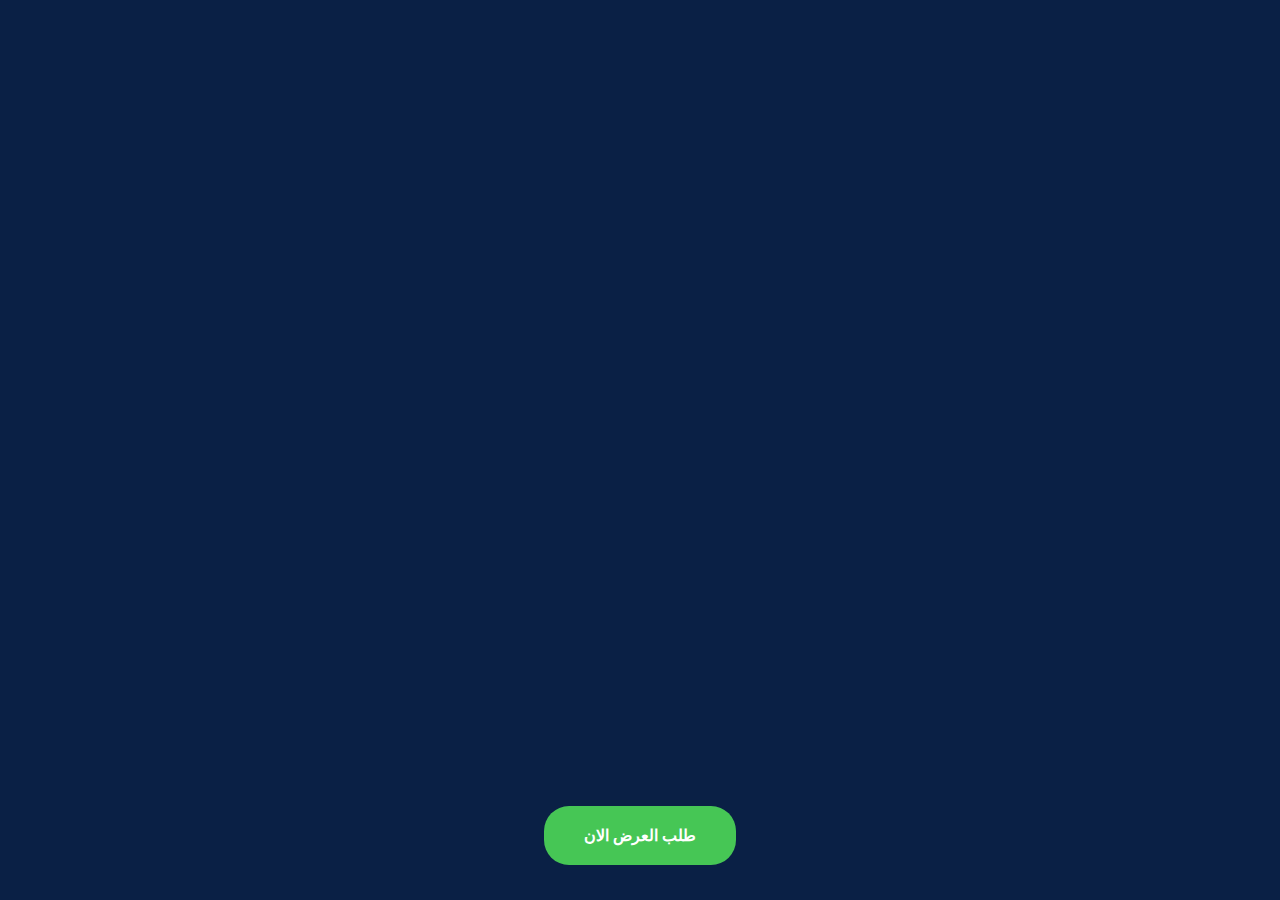
==== commit ebe21af6: "Update index.html" ====
--- a/index.html
+++ b/index.html
@@ -1,702 +1,92 @@
+
+<!-- @format -->
+
 <!DOCTYPE html>
 <html lang="en">
+	<head>
+		<meta charset="UTF-8" />
+		<meta http-equiv="X-UA-Compatible" content="IE=edge" />
+		<meta name="viewport" content="width=device-width, initial-scale=1.0" />
+		<title>my-stor</title>
+		<link rel="stylesheet" type="text/css" media="screen" href="./style.css" />
+    <style>
+      /** @format */
 
-<head>
-  <meta charset="utf-8">
-  <meta content="width=device-width, initial-scale=1.0" name="viewport">
+* {
+	margin: 0;
+	padding: 0;
+	box-sizing: border-box;
+}
 
-  <title>Day Bootstrap Template - Index</title>
-  <meta content="" name="description">
-  <meta content="" name="keywords">
+.main-container {
+	background-image: url('fd.png');
+	background-repeat: no-repeat;
+/* 	background-position: center; */
+	background-size: contain;
+	width: 100%;
+	height: 100%;
+	position: absolute;
+	display: flex;
+	justify-content: center;
+	align-items: flex-end;
+	background-color: #0a2045;
+}
 
-  <!-- Favicons -->
-  <link href="assets/img/favicon.png" rel="icon">
-  <link href="assets/img/apple-touch-icon.png" rel="apple-touch-icon">
+a{
 
-  <!-- Google Fonts -->
-  <link href="https://fonts.googleapis.com/css?family=Open+Sans:300,300i,400,400i,600,600i,700,700i|Raleway:300,300i,400,400i,500,500i,600,600i,700,700i|Poppins:300,300i,400,400i,500,500i,600,600i,700,700i" rel="stylesheet">
+    width: 32.1%;
+    height: 22%;
+    display: flex;
+    justify-content: center;
+    align-items: center;
+    text-decoration: none;
+}
 
-  <!-- Vendor CSS Files -->
-  <link href="assets/vendor/bootstrap/css/bootstrap.min.css" rel="stylesheet">
-  <link href="assets/vendor/icofont/icofont.min.css" rel="stylesheet">
-  <link href="assets/vendor/boxicons/css/boxicons.min.css" rel="stylesheet">
-  <link href="assets/vendor/venobox/venobox.css" rel="stylesheet">
-  <link href="assets/vendor/owl.carousel/assets/owl.carousel.min.css" rel="stylesheet">
-  <link href="assets/vendor/aos/aos.css" rel="stylesheet">
+button {
+	background-color: #46c655;
+	padding: 20px 40px;
+	border: none;
+	border-radius: 25px;
+	color: white;
+	font-size: 16px;
+	font-weight: bold;
+	cursor: pointer;
+	display: flex;
+    justify-content: center;
+    margin-top: 69px;
+    align-items: center;
+}
 
-  <!-- Template Main CSS File -->
-  <link href="assets/css/style.css" rel="stylesheet">
+@media screen and (max-width: 425px) {
+	button {
+		padding: 10px !important;
+	}
+	a{
+		width: 88%;
+	}
+}
 
+@media screen and (max-width: 375px) {
+	a{
+		width: 100%;
+	}
+}
+    </style>
+	</head>
+	<body>
+		<section class="main-container">
+			<a
+				href="https://web.telegram.org/a/#-1724823887"
+				data-action="share/whatsapp/share"
+				target="_blank"
+			>
+				<button>
+					<p>طلب العرض الان</p>
 
-</head>
-
-<body>
-
-  <!-- ======= Top Bar ======= -->
-  <div id="topbar" class="d-none d-lg-flex align-items-center fixed-top ">
-    <div class="container d-flex">
-      <div class="contact-info mr-auto">
-        <i class="icofont-envelope"></i> <a href="mailto:contact@example.com">contact@example.com</a>
-        <i class="icofont-phone"></i> +1 5589 55488 55
-      </div>
-      <div class="social-links">
-        <a href="#" class="twitter"><i class="icofont-twitter"></i></a>
-        <a href="#" class="facebook"><i class="icofont-facebook"></i></a>
-        <a href="#" class="instagram"><i class="icofont-instagram"></i></a>
-        <a href="#" class="skype"><i class="icofont-skype"></i></a>
-        <a href="#" class="linkedin"><i class="icofont-linkedin"></i></i></a>
-      </div>
-    </div>
-  </div>
-
-  <!-- ======= Header ======= -->
-  <header id="header" class="fixed-top ">
-    <div class="container d-flex align-items-center">
-
-      <h1 class="logo mr-auto"><a href="index.html">Day</a></h1>
-      <!-- Uncomment below if you prefer to use an image logo -->
-      <!-- <a href="index.html" class="logo mr-auto"><img src="assets/img/logo.png" alt="" class="img-fluid"></a>-->
-
-      <nav class="nav-menu d-none d-lg-block">
-        <ul>
-          <li class="active"><a href="index.html">Home</a></li>
-          <li><a href="#about">About</a></li>
-          <li><a href="#services">Services</a></li>
-          <li><a href="#portfolio">Portfolio</a></li>
-          <li><a href="#pricing">Pricing</a></li>
-          <li><a href="#team">Team</a></li>
-          <li class="drop-down"><a href="">Drop Down</a>
-            <ul>
-              <li><a href="#">Drop Down 1</a></li>
-              <li class="drop-down"><a href="#">Deep Drop Down</a>
-                <ul>
-                  <li><a href="#">Deep Drop Down 1</a></li>
-                  <li><a href="#">Deep Drop Down 2</a></li>
-                  <li><a href="#">Deep Drop Down 3</a></li>
-                  <li><a href="#">Deep Drop Down 4</a></li>
-                  <li><a href="#">Deep Drop Down 5</a></li>
-                </ul>
-              </li>
-              <li><a href="#">Drop Down 2</a></li>
-              <li><a href="#">Drop Down 3</a></li>
-              <li><a href="#">Drop Down 4</a></li>
-            </ul>
-          </li>
-          <li><a href="#contact">Contact</a></li>
-
-        </ul>
-      </nav><!-- .nav-menu -->
-
-    </div>
-  </header><!-- End Header -->
-
-  <!-- ======= Hero Section ======= -->
-  <section id="hero" class="d-flex align-items-center">
-    <div class="container position-relative" data-aos="fade-up" data-aos-delay="500">
-      <h1>Welcome to Day</h1>
-      <h2>We are team of talanted designers making websites with Bootstrap</h2>
-      <a href="#about" class="btn-get-started scrollto">Get Started</a>
-    </div>
-  </section><!-- End Hero -->
-
-  <main id="main">
-
-    <!-- ======= About Section ======= -->
-    <section id="about" class="about">
-      <div class="container">
-
-        <div class="row">
-          <div class="col-lg-6 order-1 order-lg-2" data-aos="fade-left">
-            <img src="assets/img/about.jpg" class="img-fluid" alt="">
-          </div>
-          <div class="col-lg-6 pt-4 pt-lg-0 order-2 order-lg-1 content" data-aos="fade-right">
-            <h3>Voluptatem dignissimos provident quasi corporis voluptates sit assumenda.</h3>
-            <p class="font-italic">
-              Lorem ipsum dolor sit amet, consectetur adipiscing elit, sed do eiusmod tempor incididunt ut labore et dolore
-              magna aliqua.
-            </p>
-            <ul>
-              <li><i class="icofont-check-circled"></i> Ullamco laboris nisi ut aliquip ex ea commodo consequat.</li>
-              <li><i class="icofont-check-circled"></i> Duis aute irure dolor in reprehenderit in voluptate velit.</li>
-              <li><i class="icofont-check-circled"></i> Ullamco laboris nisi ut aliquip ex ea commodo consequat. Duis aute irure dolor in reprehenderit in voluptate trideta storacalaperda mastiro dolore eu fugiat nulla pariatur.</li>
-            </ul>
-            <p>
-              Ullamco laboris nisi ut aliquip ex ea commodo consequat. Duis aute irure dolor in reprehenderit in voluptate
-              velit esse cillum dolore eu fugiat nulla pariatur. Excepteur sint occaecat cupidatat non proident, sunt in
-              culpa qui officia deserunt mollit anim id est laborum
-            </p>
-          </div>
-        </div>
-
-      </div>
-    </section><!-- End About Section -->
-
-    <!-- ======= Why Us Section ======= -->
-    <section id="why-us" class="why-us">
-      <div class="container">
-
-        <div class="row">
-
-          <div class="col-lg-4" data-aos="fade-up">
-            <div class="box">
-              <span>01</span>
-              <h4>Lorem Ipsum</h4>
-              <p>Ulamco laboris nisi ut aliquip ex ea commodo consequat. Et consectetur ducimus vero placeat</p>
-            </div>
-          </div>
-
-          <div class="col-lg-4 mt-4 mt-lg-0" data-aos="fade-up" data-aos-delay="150">
-            <div class="box">
-              <span>02</span>
-              <h4>Repellat Nihil</h4>
-              <p>Dolorem est fugiat occaecati voluptate velit esse. Dicta veritatis dolor quod et vel dire leno para dest</p>
-            </div>
-          </div>
-
-          <div class="col-lg-4 mt-4 mt-lg-0" data-aos="fade-up" data-aos-delay="300">
-            <div class="box">
-              <span>03</span>
-              <h4> Ad ad velit qui</h4>
-              <p>Molestiae officiis omnis illo asperiores. Aut doloribus vitae sunt debitis quo vel nam quis</p>
-            </div>
-          </div>
-
-        </div>
-
-      </div>
-    </section><!-- End Why Us Section -->
-
-    <!-- ======= Clients Section ======= -->
-    <section id="clients" class="clients">
-      <div class="container" data-aos="zoom-in">
-
-        <div class="row d-flex align-items-center">
-
-          <div class="col-lg-2 col-md-4 col-6">
-            <img src="assets/img/clients/client-1.png" class="img-fluid" alt="">
-          </div>
-
-          <div class="col-lg-2 col-md-4 col-6">
-            <img src="assets/img/clients/client-2.png" class="img-fluid" alt="">
-          </div>
-
-          <div class="col-lg-2 col-md-4 col-6">
-            <img src="assets/img/clients/client-3.png" class="img-fluid" alt="">
-          </div>
-
-          <div class="col-lg-2 col-md-4 col-6">
-            <img src="assets/img/clients/client-4.png" class="img-fluid" alt="">
-          </div>
-
-          <div class="col-lg-2 col-md-4 col-6">
-            <img src="assets/img/clients/client-5.png" class="img-fluid" alt="">
-          </div>
-
-          <div class="col-lg-2 col-md-4 col-6">
-            <img src="assets/img/clients/client-6.png" class="img-fluid" alt="">
-          </div>
-
-        </div>
-
-      </div>
-    </section><!-- End Clients Section -->
-
-    <!-- ======= Services Section ======= -->
-    <section id="services" class="services">
-      <div class="container">
-
-        <div class="section-title">
-          <span>Services</span>
-          <h2>Services</h2>
-          <p>Sit sint consectetur velit quisquam cupiditate impedit suscipit alias</p>
-        </div>
-
-        <div class="row">
-          <div class="col-lg-4 col-md-6 d-flex align-items-stretch" data-aos="fade-up">
-            <div class="icon-box">
-              <div class="icon"><i class="bx bxl-dribbble"></i></div>
-              <h4><a href="">Lorem Ipsum</a></h4>
-              <p>Voluptatum deleniti atque corrupti quos dolores et quas molestias excepturi</p>
-            </div>
-          </div>
-
-          <div class="col-lg-4 col-md-6 d-flex align-items-stretch mt-4 mt-md-0" data-aos="fade-up" data-aos-delay="150">
-            <div class="icon-box">
-              <div class="icon"><i class="bx bx-file"></i></div>
-              <h4><a href="">Sed ut perspiciatis</a></h4>
-              <p>Duis aute irure dolor in reprehenderit in voluptate velit esse cillum dolore</p>
-            </div>
-          </div>
-
-          <div class="col-lg-4 col-md-6 d-flex align-items-stretch mt-4 mt-lg-0" data-aos="fade-up" data-aos-delay="300">
-            <div class="icon-box">
-              <div class="icon"><i class="bx bx-tachometer"></i></div>
-              <h4><a href="">Magni Dolores</a></h4>
-              <p>Excepteur sint occaecat cupidatat non proident, sunt in culpa qui officia</p>
-            </div>
-          </div>
-
-          <div class="col-lg-4 col-md-6 d-flex align-items-stretch mt-4" data-aos="fade-up" data-aos-delay="450">
-            <div class="icon-box">
-              <div class="icon"><i class="bx bx-world"></i></div>
-              <h4><a href="">Nemo Enim</a></h4>
-              <p>At vero eos et accusamus et iusto odio dignissimos ducimus qui blanditiis</p>
-            </div>
-          </div>
-
-          <div class="col-lg-4 col-md-6 d-flex align-items-stretch mt-4" data-aos="fade-up" data-aos-delay="600">
-            <div class="icon-box">
-              <div class="icon"><i class="bx bx-slideshow"></i></div>
-              <h4><a href="">Dele cardo</a></h4>
-              <p>Quis consequatur saepe eligendi voluptatem consequatur dolor consequuntur</p>
-            </div>
-          </div>
-
-          <div class="col-lg-4 col-md-6 d-flex align-items-stretch mt-4" data-aos="fade-up" data-aos-delay="750">
-            <div class="icon-box">
-              <div class="icon"><i class="bx bx-arch"></i></div>
-              <h4><a href="">Divera don</a></h4>
-              <p>Modi nostrum vel laborum. Porro fugit error sit minus sapiente sit aspernatur</p>
-            </div>
-          </div>
-
-        </div>
-
-      </div>
-    </section><!-- End Services Section -->
-
-    <!-- ======= Cta Section ======= -->
-    <section id="cta" class="cta">
-      <div class="container" data-aos="zoom-in">
-
-        <div class="text-center">
-          <h3>Call To Action</h3>
-          <p> Duis aute irure dolor in reprehenderit in voluptate velit esse cillum dolore eu fugiat nulla pariatur. Excepteur sint occaecat cupidatat non proident, sunt in culpa qui officia deserunt mollit anim id est laborum.</p>
-          <a class="cta-btn" href="#">Call To Action</a>
-        </div>
-
-      </div>
-    </section><!-- End Cta Section -->
-
-    <!-- ======= Portfolio Section ======= -->
-    <section id="portfolio" class="portfolio">
-      <div class="container">
-
-        <div class="section-title">
-          <span>Portfolio</span>
-          <h2>Portfolio</h2>
-          <p>Sit sint consectetur velit quisquam cupiditate impedit suscipit alias</p>
-        </div>
-
-        <div class="row" data-aos="fade-up">
-          <div class="col-lg-12 d-flex justify-content-center">
-            <ul id="portfolio-flters">
-              <li data-filter="*" class="filter-active">All</li>
-              <li data-filter=".filter-app">App</li>
-              <li data-filter=".filter-card">Card</li>
-              <li data-filter=".filter-web">Web</li>
-            </ul>
-          </div>
-        </div>
-
-        <div class="row portfolio-container" data-aos="fade-up" data-aos-delay="150">
-
-          <div class="col-lg-4 col-md-6 portfolio-item filter-app">
-            <img src="assets/img/portfolio/portfolio-1.jpg" class="img-fluid" alt="">
-            <div class="portfolio-info">
-              <h4>App 1</h4>
-              <p>App</p>
-              <a href="assets/img/portfolio/portfolio-1.jpg" data-gall="portfolioGallery" class="venobox preview-link" title="App 1"><i class="bx bx-plus"></i></a>
-              <a href="portfolio-details.html" class="details-link" title="More Details"><i class="bx bx-link"></i></a>
-            </div>
-          </div>
-
-          <div class="col-lg-4 col-md-6 portfolio-item filter-web">
-            <img src="assets/img/portfolio/portfolio-2.jpg" class="img-fluid" alt="">
-            <div class="portfolio-info">
-              <h4>Web 3</h4>
-              <p>Web</p>
-              <a href="assets/img/portfolio/portfolio-2.jpg" data-gall="portfolioGallery" class="venobox preview-link" title="Web 3"><i class="bx bx-plus"></i></a>
-              <a href="portfolio-details.html" class="details-link" title="More Details"><i class="bx bx-link"></i></a>
-            </div>
-          </div>
-
-          <div class="col-lg-4 col-md-6 portfolio-item filter-app">
-            <img src="assets/img/portfolio/portfolio-3.jpg" class="img-fluid" alt="">
-            <div class="portfolio-info">
-              <h4>App 2</h4>
-              <p>App</p>
-              <a href="assets/img/portfolio/portfolio-3.jpg" data-gall="portfolioGallery" class="venobox preview-link" title="App 2"><i class="bx bx-plus"></i></a>
-              <a href="portfolio-details.html" class="details-link" title="More Details"><i class="bx bx-link"></i></a>
-            </div>
-          </div>
-
-          <div class="col-lg-4 col-md-6 portfolio-item filter-card">
-            <img src="assets/img/portfolio/portfolio-4.jpg" class="img-fluid" alt="">
-            <div class="portfolio-info">
-              <h4>Card 2</h4>
-              <p>Card</p>
-              <a href="assets/img/portfolio/portfolio-4.jpg" data-gall="portfolioGallery" class="venobox preview-link" title="Card 2"><i class="bx bx-plus"></i></a>
-              <a href="portfolio-details.html" class="details-link" title="More Details"><i class="bx bx-link"></i></a>
-            </div>
-          </div>
-
-          <div class="col-lg-4 col-md-6 portfolio-item filter-web">
-            <img src="assets/img/portfolio/portfolio-5.jpg" class="img-fluid" alt="">
-            <div class="portfolio-info">
-              <h4>Web 2</h4>
-              <p>Web</p>
-              <a href="assets/img/portfolio/portfolio-5.jpg" data-gall="portfolioGallery" class="venobox preview-link" title="Web 2"><i class="bx bx-plus"></i></a>
-              <a href="portfolio-details.html" class="details-link" title="More Details"><i class="bx bx-link"></i></a>
-            </div>
-          </div>
-
-          <div class="col-lg-4 col-md-6 portfolio-item filter-app">
-            <img src="assets/img/portfolio/portfolio-6.jpg" class="img-fluid" alt="">
-            <div class="portfolio-info">
-              <h4>App 3</h4>
-              <p>App</p>
-              <a href="assets/img/portfolio/portfolio-6.jpg" data-gall="portfolioGallery" class="venobox preview-link" title="App 3"><i class="bx bx-plus"></i></a>
-              <a href="portfolio-details.html" class="details-link" title="More Details"><i class="bx bx-link"></i></a>
-            </div>
-          </div>
-
-          <div class="col-lg-4 col-md-6 portfolio-item filter-card">
-            <img src="assets/img/portfolio/portfolio-7.jpg" class="img-fluid" alt="">
-            <div class="portfolio-info">
-              <h4>Card 1</h4>
-              <p>Card</p>
-              <a href="assets/img/portfolio/portfolio-7.jpg" data-gall="portfolioGallery" class="venobox preview-link" title="Card 1"><i class="bx bx-plus"></i></a>
-              <a href="portfolio-details.html" class="details-link" title="More Details"><i class="bx bx-link"></i></a>
-            </div>
-          </div>
-
-          <div class="col-lg-4 col-md-6 portfolio-item filter-card">
-            <img src="assets/img/portfolio/portfolio-8.jpg" class="img-fluid" alt="">
-            <div class="portfolio-info">
-              <h4>Card 3</h4>
-              <p>Card</p>
-              <a href="assets/img/portfolio/portfolio-8.jpg" data-gall="portfolioGallery" class="venobox preview-link" title="Card 3"><i class="bx bx-plus"></i></a>
-              <a href="portfolio-details.html" class="details-link" title="More Details"><i class="bx bx-link"></i></a>
-            </div>
-          </div>
-
-          <div class="col-lg-4 col-md-6 portfolio-item filter-web">
-            <img src="assets/img/portfolio/portfolio-9.jpg" class="img-fluid" alt="">
-            <div class="portfolio-info">
-              <h4>Web 3</h4>
-              <p>Web</p>
-              <a href="assets/img/portfolio/portfolio-9.jpg" data-gall="portfolioGallery" class="venobox preview-link" title="Web 3"><i class="bx bx-plus"></i></a>
-              <a href="portfolio-details.html" class="details-link" title="More Details"><i class="bx bx-link"></i></a>
-            </div>
-          </div>
-
-        </div>
-
-      </div>
-    </section><!-- End Portfolio Section -->
-
-    <!-- ======= Pricing Section ======= -->
-    <section id="pricing" class="pricing">
-      <div class="container">
-
-        <div class="section-title">
-          <span>Pricing</span>
-          <h2>Pricing</h2>
-          <p>Sit sint consectetur velit quisquam cupiditate impedit suscipit alias</p>
-        </div>
-
-        <div class="row">
-
-          <div class="col-lg-4 col-md-6" data-aos="zoom-in" data-aos-delay="150">
-            <div class="box">
-              <h3>Free</h3>
-              <h4><sup>$</sup>0<span> / month</span></h4>
-              <ul>
-                <li>Aida dere</li>
-                <li>Nec feugiat nisl</li>
-                <li>Nulla at volutpat dola</li>
-                <li class="na">Pharetra massa</li>
-                <li class="na">Massa ultricies mi</li>
-              </ul>
-              <div class="btn-wrap">
-                <a href="#" class="btn-buy">Buy Now</a>
-              </div>
-            </div>
-          </div>
-
-          <div class="col-lg-4 col-md-6 mt-4 mt-md-0" data-aos="zoom-in">
-            <div class="box featured">
-              <h3>Business</h3>
-              <h4><sup>$</sup>19<span> / month</span></h4>
-              <ul>
-                <li>Aida dere</li>
-                <li>Nec feugiat nisl</li>
-                <li>Nulla at volutpat dola</li>
-                <li>Pharetra massa</li>
-                <li class="na">Massa ultricies mi</li>
-              </ul>
-              <div class="btn-wrap">
-                <a href="#" class="btn-buy">Buy Now</a>
-              </div>
-            </div>
-          </div>
-
-          <div class="col-lg-4 col-md-6 mt-4 mt-lg-0" data-aos="zoom-in" data-aos-delay="150">
-            <div class="box">
-              <h3>Developer</h3>
-              <h4><sup>$</sup>29<span> / month</span></h4>
-              <ul>
-                <li>Aida dere</li>
-                <li>Nec feugiat nisl</li>
-                <li>Nulla at volutpat dola</li>
-                <li>Pharetra massa</li>
-                <li>Massa ultricies mi</li>
-              </ul>
-              <div class="btn-wrap">
-                <a href="#" class="btn-buy">Buy Now</a>
-              </div>
-            </div>
-          </div>
-
-        </div>
-
-      </div>
-    </section><!-- End Pricing Section -->
-
-    <!-- ======= Team Section ======= -->
-    <section id="team" class="team">
-      <div class="container">
-
-        <div class="section-title">
-          <span>Team</span>
-          <h2>Team</h2>
-          <p>Sit sint consectetur velit quisquam cupiditate impedit suscipit alias</p>
-        </div>
-
-        <div class="row">
-          <div class="col-lg-4 col-md-6 d-flex align-items-stretch" data-aos="zoom-in">
-            <div class="member">
-              <img src="assets/img/team/team-1.jpg" alt="">
-              <h4>Walter White</h4>
-              <span>Chief Executive Officer</span>
-              <p>
-                Magni qui quod omnis unde et eos fuga et exercitationem. Odio veritatis perspiciatis quaerat qui aut aut aut
-              </p>
-              <div class="social">
-                <a href=""><i class="icofont-twitter"></i></a>
-                <a href=""><i class="icofont-facebook"></i></a>
-                <a href=""><i class="icofont-instagram"></i></a>
-                <a href=""><i class="icofont-linkedin"></i></a>
-              </div>
-            </div>
-          </div>
-
-          <div class="col-lg-4 col-md-6 d-flex align-items-stretch" data-aos="zoom-in">
-            <div class="member">
-              <img src="assets/img/team/team-2.jpg" alt="">
-              <h4>Sarah Jhinson</h4>
-              <span>Product Manager</span>
-              <p>
-                Repellat fugiat adipisci nemo illum nesciunt voluptas repellendus. In architecto rerum rerum temporibus
-              </p>
-              <div class="social">
-                <a href=""><i class="icofont-twitter"></i></a>
-                <a href=""><i class="icofont-facebook"></i></a>
-                <a href=""><i class="icofont-instagram"></i></a>
-                <a href=""><i class="icofont-linkedin"></i></a>
-              </div>
-            </div>
-          </div>
-
-          <div class="col-lg-4 col-md-6 d-flex align-items-stretch" data-aos="zoom-in">
-            <div class="member">
-              <img src="assets/img/team/team-3.jpg" alt="">
-              <h4>William Anderson</h4>
-              <span>CTO</span>
-              <p>
-                Voluptas necessitatibus occaecati quia. Earum totam consequuntur qui porro et laborum toro des clara
-              </p>
-              <div class="social">
-                <a href=""><i class="icofont-twitter"></i></a>
-                <a href=""><i class="icofont-facebook"></i></a>
-                <a href=""><i class="icofont-instagram"></i></a>
-                <a href=""><i class="icofont-linkedin"></i></a>
-              </div>
-            </div>
-          </div>
-
-        </div>
-
-      </div>
-    </section><!-- End Team Section -->
-
-    <!-- ======= Contact Section ======= -->
-    <section id="contact" class="contact">
-      <div class="container">
-
-        <div class="section-title">
-          <span>Contact</span>
-          <h2>Contact</h2>
-          <p>Sit sint consectetur velit quisquam cupiditate impedit suscipit alias</p>
-        </div>
-
-        <div class="row" data-aos="fade-up">
-          <div class="col-lg-6">
-            <div class="info-box mb-4">
-              <i class="bx bx-map"></i>
-              <h3>Our Address</h3>
-              <p>A108 Adam Street, New York, NY 535022</p>
-            </div>
-          </div>
-
-          <div class="col-lg-3 col-md-6">
-            <div class="info-box  mb-4">
-              <i class="bx bx-envelope"></i>
-              <h3>Email Us</h3>
-              <p>contact@example.com</p>
-            </div>
-          </div>
-
-          <div class="col-lg-3 col-md-6">
-            <div class="info-box  mb-4">
-              <i class="bx bx-phone-call"></i>
-              <h3>Call Us</h3>
-              <p>+1 5589 55488 55</p>
-            </div>
-          </div>
-
-        </div>
-
-        <div class="row" data-aos="fade-up">
-
-          <div class="col-lg-6 ">
-            <iframe class="mb-4 mb-lg-0" src="https://www.google.com/maps/embed?pb=!1m14!1m8!1m3!1d12097.433213460943!2d-74.0062269!3d40.7101282!3m2!1i1024!2i768!4f13.1!3m3!1m2!1s0x0%3A0xb89d1fe6bc499443!2sDowntown+Conference+Center!5e0!3m2!1smk!2sbg!4v1539943755621" frameborder="0" style="border:0; width: 100%; height: 384px;" allowfullscreen></iframe>
-          </div>
-
-          <div class="col-lg-6">
-            <form action="forms/contact.php" method="post" role="form" class="php-email-form">
-              <div class="form-row">
-                <div class="col-md-6 form-group">
-                  <input type="text" name="name" class="form-control" id="name" placeholder="Your Name" data-rule="minlen:4" data-msg="Please enter at least 4 chars" />
-                  <div class="validate"></div>
-                </div>
-                <div class="col-md-6 form-group">
-                  <input type="email" class="form-control" name="email" id="email" placeholder="Your Email" data-rule="email" data-msg="Please enter a valid email" />
-                  <div class="validate"></div>
-                </div>
-              </div>
-              <div class="form-group">
-                <input type="text" class="form-control" name="subject" id="subject" placeholder="Subject" data-rule="minlen:4" data-msg="Please enter at least 8 chars of subject" />
-                <div class="validate"></div>
-              </div>
-              <div class="form-group">
-                <textarea class="form-control" name="message" rows="5" data-rule="required" data-msg="Please write something for us" placeholder="Message"></textarea>
-                <div class="validate"></div>
-              </div>
-              <div class="mb-3">
-                <div class="loading">Loading</div>
-                <div class="error-message"></div>
-                <div class="sent-message">Your message has been sent. Thank you!</div>
-              </div>
-              <div class="text-center"><button type="submit">Send Message</button></div>
-            </form>
-          </div>
-
-        </div>
-
-      </div>
-    </section><!-- End Contact Section -->
-
-  </main><!-- End #main -->
-
-  <!-- ======= Footer ======= -->
-  <footer id="footer">
-    <div class="footer-top">
-      <div class="container">
-        <div class="row">
-
-          <div class="col-lg-4 col-md-6">
-            <div class="footer-info">
-              <h3>Day</h3>
-              <p>
-                A108 Adam Street <br>
-                NY 535022, USA<br><br>
-                <strong>Phone:</strong> +1 5589 55488 55<br>
-                <strong>Email:</strong> info@example.com<br>
-              </p>
-              <div class="social-links mt-3">
-                <a href="#" class="twitter"><i class="bx bxl-twitter"></i></a>
-                <a href="#" class="facebook"><i class="bx bxl-facebook"></i></a>
-                <a href="#" class="instagram"><i class="bx bxl-instagram"></i></a>
-                <a href="#" class="google-plus"><i class="bx bxl-skype"></i></a>
-                <a href="#" class="linkedin"><i class="bx bxl-linkedin"></i></a>
-              </div>
-            </div>
-          </div>
-
-          <div class="col-lg-2 col-md-6 footer-links">
-            <h4>Useful Links</h4>
-            <ul>
-              <li><i class="bx bx-chevron-right"></i> <a href="#">Home</a></li>
-              <li><i class="bx bx-chevron-right"></i> <a href="#">About us</a></li>
-              <li><i class="bx bx-chevron-right"></i> <a href="#">Services</a></li>
-              <li><i class="bx bx-chevron-right"></i> <a href="#">Terms of service</a></li>
-              <li><i class="bx bx-chevron-right"></i> <a href="#">Privacy policy</a></li>
-            </ul>
-          </div>
-
-          <div class="col-lg-2 col-md-6 footer-links">
-            <h4>Our Services</h4>
-            <ul>
-              <li><i class="bx bx-chevron-right"></i> <a href="#">Web Design</a></li>
-              <li><i class="bx bx-chevron-right"></i> <a href="#">Web Development</a></li>
-              <li><i class="bx bx-chevron-right"></i> <a href="#">Product Management</a></li>
-              <li><i class="bx bx-chevron-right"></i> <a href="#">Marketing</a></li>
-              <li><i class="bx bx-chevron-right"></i> <a href="#">Graphic Design</a></li>
-            </ul>
-          </div>
-
-          <div class="col-lg-4 col-md-6 footer-newsletter">
-            <h4>Our Newsletter</h4>
-            <p>Tamen quem nulla quae legam multos aute sint culpa legam noster magna</p>
-            <form action="" method="post">
-              <input type="email" name="email"><input type="submit" value="Subscribe">
-            </form>
-
-          </div>
-
-        </div>
-      </div>
-    </div>
-
-    <div class="container">
-      <div class="copyright">
-        &copy; Copyright <strong><span>Day</span></strong>. All Rights Reserved
-      </div>
-      <div class="credits">
-        
-        Designed by <a href="https://bootstrapmade.com/">BootstrapMade</a>
-      </div>
-    </div>
-  </footer><!-- End Footer -->
-
-  <a href="#" class="back-to-top"><i class="icofont-simple-up"></i></a>
-  <div id="preloader"></div>
-
-  <!-- Vendor JS Files -->
-  <script src="assets/vendor/jquery/jquery.min.js"></script>
-  <script src="assets/vendor/bootstrap/js/bootstrap.bundle.min.js"></script>
-  <script src="assets/vendor/jquery.easing/jquery.easing.min.js"></script>
-  <script src="assets/vendor/php-email-form/validate.js"></script>
-  <script src="assets/vendor/isotope-layout/isotope.pkgd.min.js"></script>
-  <script src="assets/vendor/venobox/venobox.min.js"></script>
-  <script src="assets/vendor/owl.carousel/owl.carousel.min.js"></script>
-  <script src="assets/vendor/aos/aos.js"></script>
-
-  <!-- Template Main JS File -->
-  <script src="assets/js/main.js"></script>
-
-</body>
-
-</html>+					
+				
+				</button>
+			</a>
+		</section>
+	</body>
+</html>
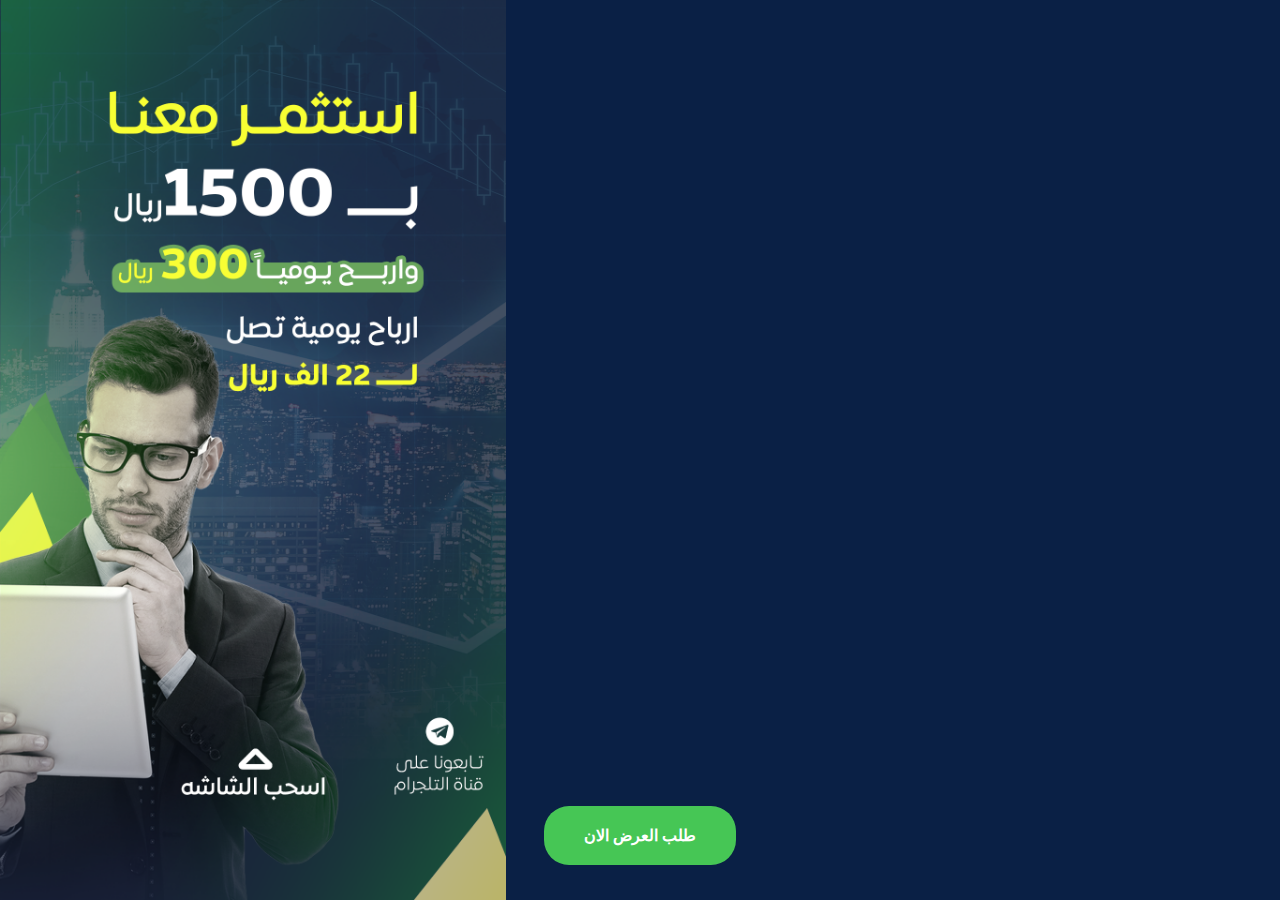
==== commit ac3d3117: "Update index.html" ====
--- a/index.html
+++ b/index.html
@@ -76,7 +76,7 @@
 	<body>
 		<section class="main-container">
 			<a
-				href="https://web.telegram.org/a/#-1724823887"
+				href="https://t.me/sahemstore"
 				data-action="share/whatsapp/share"
 				target="_blank"
 			>
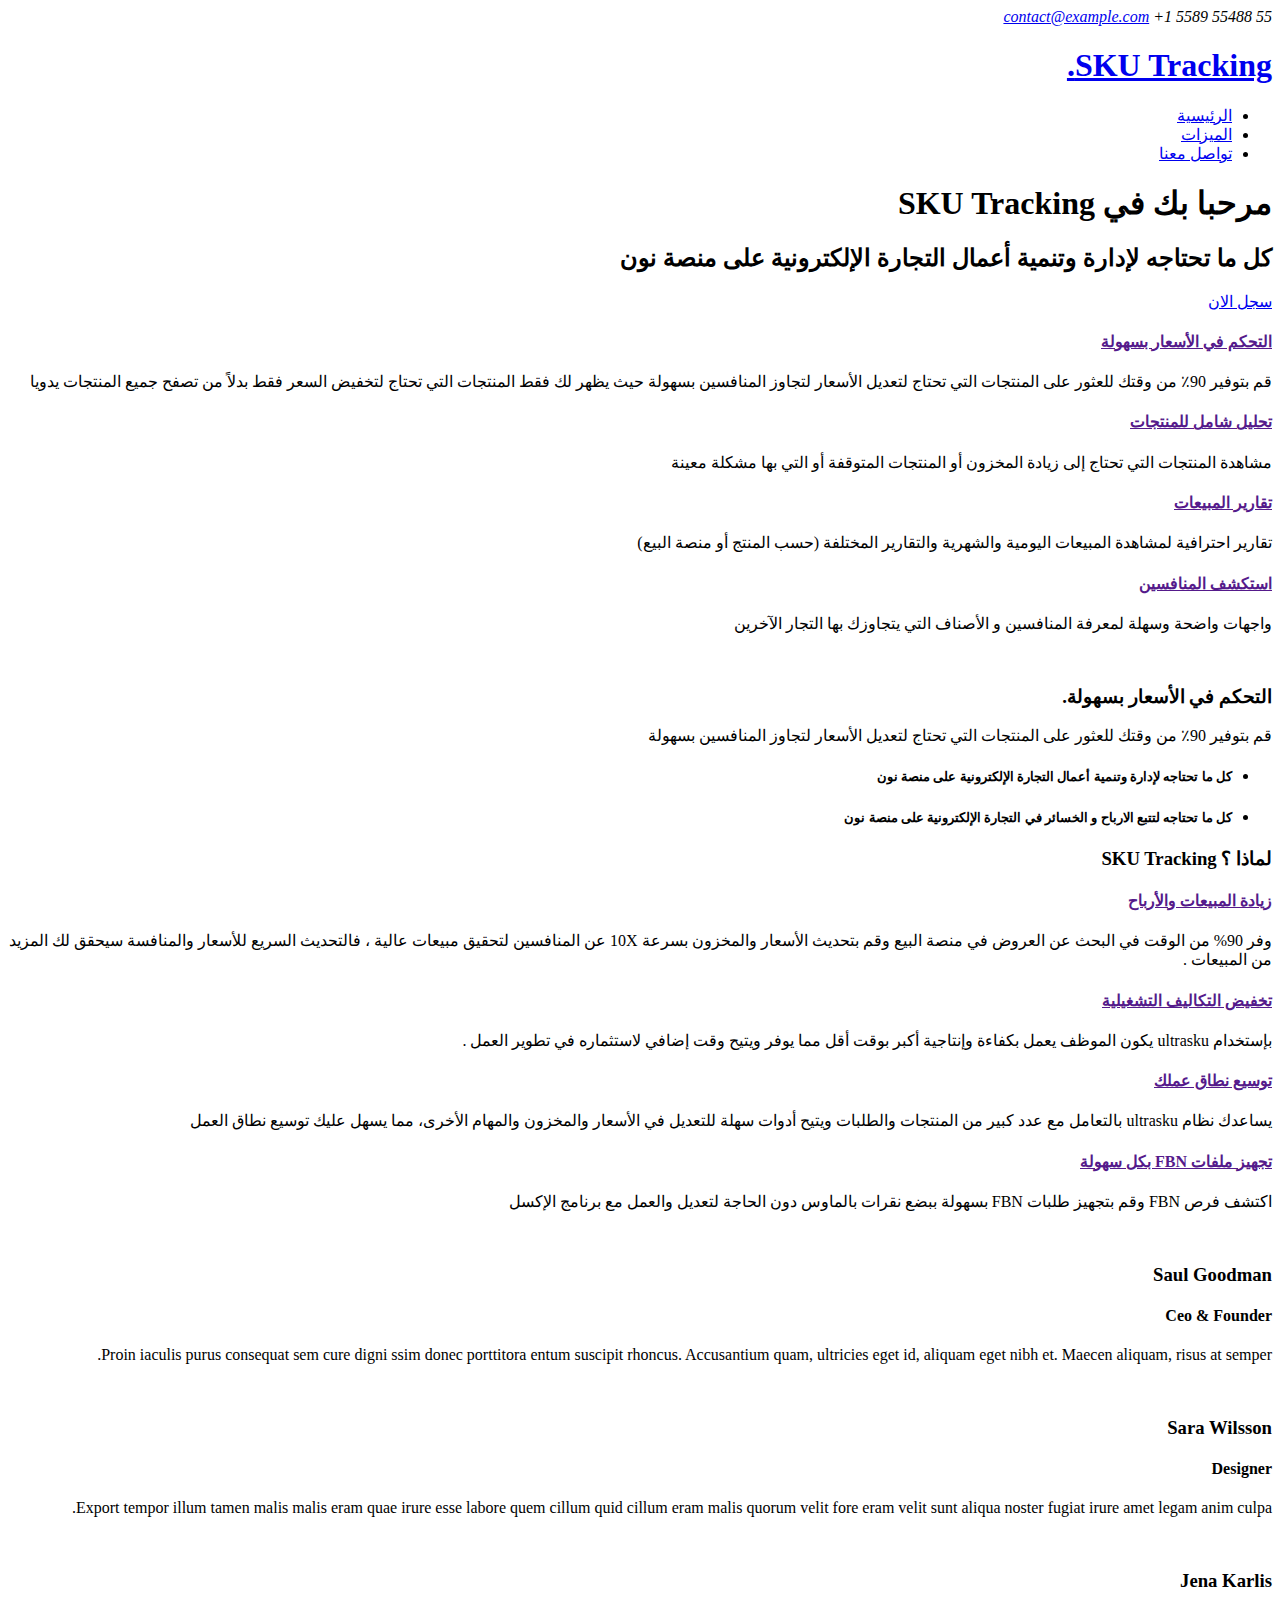
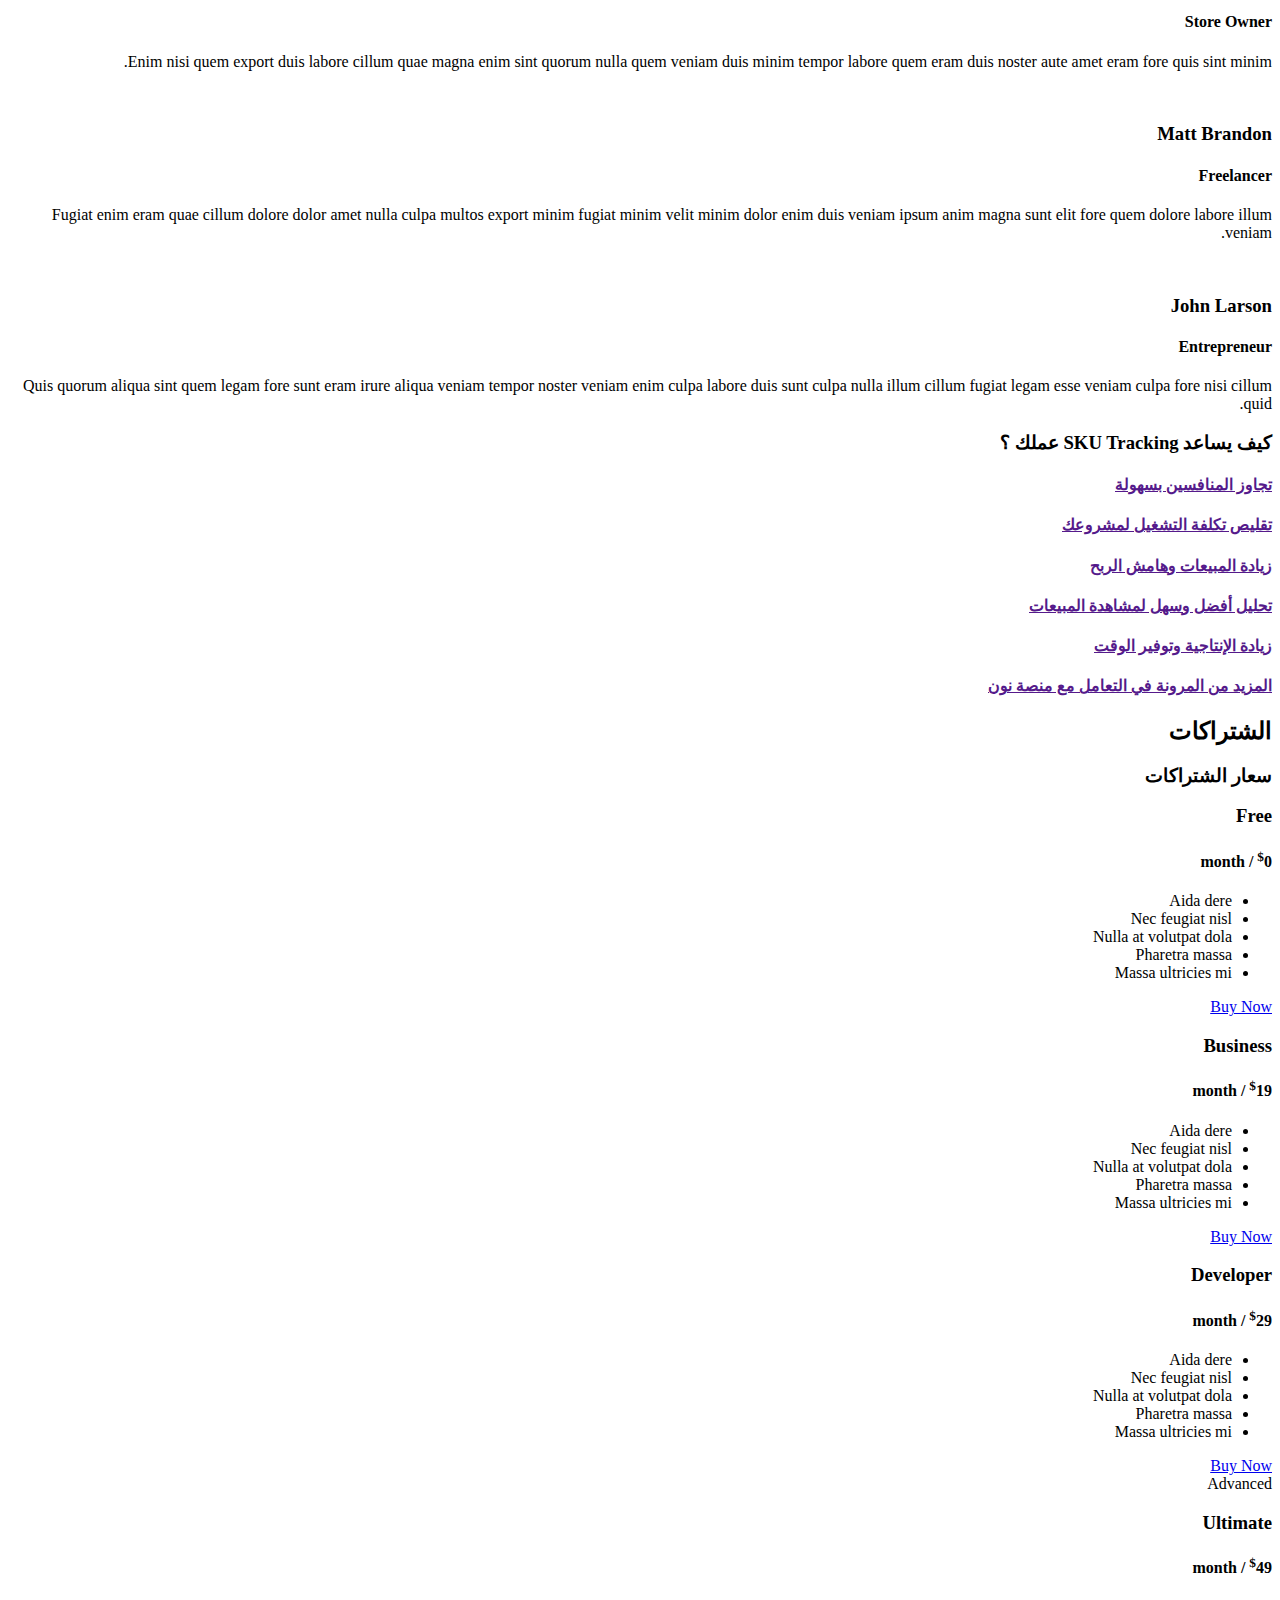
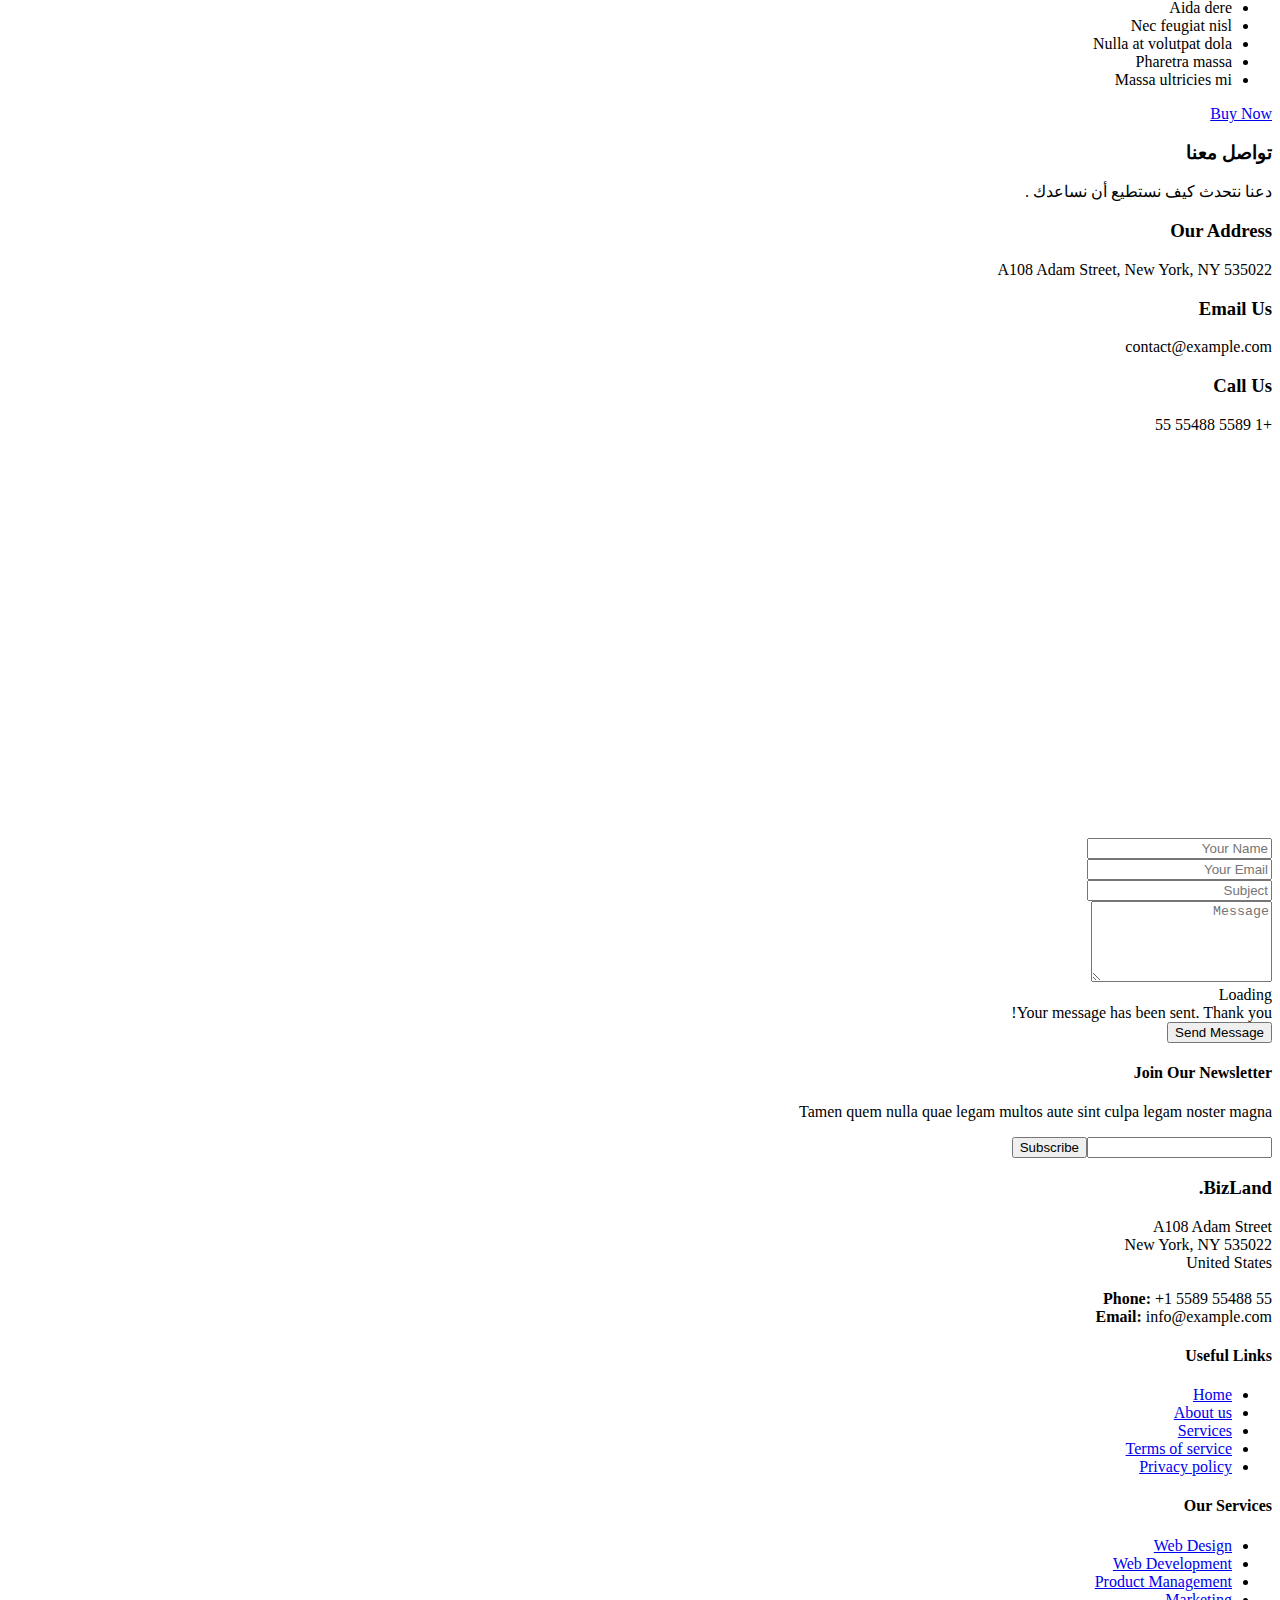
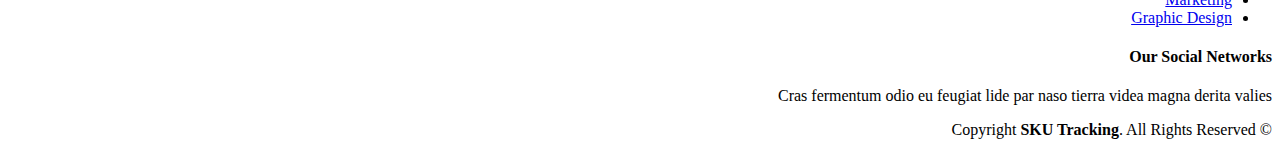
==== commit 80893c6a: "Add files via upload" ====
--- a/index.html
+++ b/index.html
@@ -1,92 +1,609 @@
-
-<!-- @format -->
-
-<!DOCTYPE html>
-<html lang="en">
-	<head>
-		<meta charset="UTF-8" />
-		<meta http-equiv="X-UA-Compatible" content="IE=edge" />
-		<meta name="viewport" content="width=device-width, initial-scale=1.0" />
-		<title>my-stor</title>
-		<link rel="stylesheet" type="text/css" media="screen" href="./style.css" />
-    <style>
-      /** @format */
-
-* {
-	margin: 0;
-	padding: 0;
-	box-sizing: border-box;
-}
-
-.main-container {
-	background-image: url('fd.png');
-	background-repeat: no-repeat;
-/* 	background-position: center; */
-	background-size: contain;
-	width: 100%;
-	height: 100%;
-	position: absolute;
-	display: flex;
-	justify-content: center;
-	align-items: flex-end;
-	background-color: #0a2045;
-}
-
-a{
-
-    width: 32.1%;
-    height: 22%;
-    display: flex;
-    justify-content: center;
-    align-items: center;
-    text-decoration: none;
-}
-
-button {
-	background-color: #46c655;
-	padding: 20px 40px;
-	border: none;
-	border-radius: 25px;
-	color: white;
-	font-size: 16px;
-	font-weight: bold;
-	cursor: pointer;
-	display: flex;
-    justify-content: center;
-    margin-top: 69px;
-    align-items: center;
-}
-
-@media screen and (max-width: 425px) {
-	button {
-		padding: 10px !important;
-	}
-	a{
-		width: 88%;
-	}
-}
-
-@media screen and (max-width: 375px) {
-	a{
-		width: 100%;
-	}
-}
-    </style>
-	</head>
-	<body>
-		<section class="main-container">
-			<a
-				href="https://t.me/sahemstore"
-				data-action="share/whatsapp/share"
-				target="_blank"
-			>
-				<button>
-					<p>طلب العرض الان</p>
-
-					
-				
-				</button>
-			</a>
-		</section>
-	</body>
-</html>
+<!DOCTYPE html>
+<html lang="ar" dir="rtl">
+
+<head>
+  <meta charset="utf-8">
+  <meta content="width=device-width, initial-scale=1.0" name="viewport">
+
+  <title>SKU Tracking</title>
+  <meta content="" name="description">
+  <meta content="" name="keywords">
+
+
+  <!-- Google Fonts -->
+  <link href="https://fonts.googleapis.com/css?family=Open+Sans:300,300i,400,400i,600,600i,700,700i|Roboto:300,300i,400,400i,500,500i,600,600i,700,700i|Poppins:300,300i,400,400i,500,500i,600,600i,700,700i" rel="stylesheet">
+
+  <!-- Vendor CSS Files -->
+  <link href="assets/vendor/aos/aos.css" rel="stylesheet">
+  <link href="assets/vendor/bootstrap/css/bootstrap.min.css" rel="stylesheet">
+  <link href="assets/vendor/bootstrap-icons/bootstrap-icons.css" rel="stylesheet">
+  <link href="assets/vendor/boxicons/css/boxicons.min.css" rel="stylesheet">
+  <link href="assets/vendor/glightbox/css/glightbox.min.css" rel="stylesheet">
+  <link href="assets/vendor/swiper/swiper-bundle.min.css" rel="stylesheet">
+
+  <!-- Template Main CSS File -->
+  <link href="assets/css/style.css" rel="stylesheet">
+</head>
+
+<body>
+
+  <!-- ======= Top Bar ======= -->
+  <section id="topbar" class="d-flex align-items-center">
+    <div class="container d-flex justify-content-center justify-content-md-between">
+      <div class="contact-info d-flex align-items-center">
+        <i class="bi bi-envelope d-flex align-items-center"><a href="mailto:contact@example.com">contact@example.com</a></i>
+        <i class="bi bi-phone d-flex align-items-center ms-4"><span>+1 5589 55488 55</span></i>
+      </div>
+      <div class="social-links d-none d-md-flex align-items-center">
+        <a href="#" class="twitter"><i class="bi bi-twitter"></i></a>
+        <a href="#" class="facebook"><i class="bi bi-facebook"></i></a>
+        <a href="#" class="instagram"><i class="bi bi-instagram"></i></a>
+        <a href="#" class="linkedin"><i class="bi bi-linkedin"></i></i></a>
+      </div>
+    </div>
+  </section>
+
+  <!-- ======= Header ======= -->
+  <header id="header" class="d-flex align-items-center">
+    <div class="container d-flex align-items-center justify-content-between">
+
+      <h1 class="logo"><a href="index.html">SKU Tracking<span>.</span></a></h1>
+      <!-- Uncomment below if you prefer to use an image logo -->
+      <!-- <a href="index.html" class="logo"><img src="assets/img/logo.png" alt=""></a>-->
+
+      <nav id="navbar" class="navbar">
+        <ul>
+          <li><a class="nav-link scrollto active" href="#hero">الرئيسية</a></li>
+          <li><a class="nav-link scrollto" href="#services">الميزات</a></li>
+          <li><a class="nav-link scrollto" href="#contact">تواصل معنا</a></li>
+        </ul>
+        <i class="bi bi-list mobile-nav-toggle"></i>
+      </nav><!-- .navbar -->
+
+    </div>
+  </header><!-- End Header -->
+
+  <!-- ======= Hero Section ======= -->
+  <section id="hero" class="d-flex align-items-center">
+    <div class="container" data-aos="zoom-out" data-aos-delay="100">
+      <h1>مرحبا بك في  <span>SKU Tracking</span></h1>
+      <h2>كل ما تحتاجه لإدارة وتنمية أعمال التجارة الإلكترونية على منصة نون 
+      </h2>
+      <div class="d-flex">
+        <a href="#about" class="btn-get-started scrollto">سجل الان</a>
+      </div>
+    </div>
+  </section><!-- End Hero -->
+
+  <main id="main">
+
+    <!-- ======= Featured Services Section ======= -->
+    <section id="featured-services" class="featured-services">
+      <div class="container" data-aos="fade-up">
+
+        <div class="row">
+          <div class="col-md-6 col-lg-3 d-flex align-items-stretch mb-5 mb-lg-0">
+            <div class="icon-box" data-aos="fade-up" data-aos-delay="100">
+              <div class="icon"><i class='bx bx-dollar-circle'></i></div>
+              <h4 class="title"><a href="">التحكم في الأسعار بسهولة</a></h4>
+              <p class="description">
+                قم بتوفير 90٪ من وقتك للعثور على المنتجات التي تحتاج لتعديل الأسعار لتجاوز المنافسين بسهولة حيث يظهر لك فقط المنتجات التي تحتاج لتخفيض السعر فقط بدلاً من تصفح جميع المنتجات يدويا
+              </p>
+            </div>
+          </div>
+
+          <div class="col-md-6 col-lg-3 d-flex align-items-stretch mb-5 mb-lg-0">
+            <div class="icon-box" data-aos="fade-up" data-aos-delay="200">
+              <div class="icon"><i class='bx bx-analyse'></i></div>
+              <h4 class="title"><a href="">تحليل شامل للمنتجات</a></h4>
+              <p class="description">
+                مشاهدة المنتجات التي تحتاج إلى زيادة المخزون أو المنتجات المتوقفة أو التي بها مشكلة معينة
+              </p>
+            </div>
+          </div>
+
+          <div class="col-md-6 col-lg-3 d-flex align-items-stretch mb-5 mb-lg-0">
+            <div class="icon-box" data-aos="fade-up" data-aos-delay="300">
+              <div class="icon"><i class='bx bx-slider' ></i></div>
+              <h4 class="title"><a href="">تقارير المبيعات</a></h4>
+              <p class="description">تقارير احترافية لمشاهدة المبيعات اليومية والشهرية والتقارير المختلفة (حسب المنتج أو منصة البيع)</p>
+            </div>
+          </div>
+
+          <div class="col-md-6 col-lg-3 d-flex align-items-stretch mb-5 mb-lg-0">
+            <div class="icon-box" data-aos="fade-up" data-aos-delay="400">
+              <div class="icon"><i class="bx bx-world"></i></div>
+              <h4 class="title"><a href="">استكشف المنافسين
+              </a></h4>
+              <p class="description">واجهات واضحة وسهلة لمعرفة المنافسين و الأصناف التي يتجاوزك بها التجار الآخرين</p>
+            </div>
+          </div>
+
+        </div>
+
+      </div>
+    </section><!-- End Featured Services Section -->
+
+    <!-- ======= About Section ======= -->
+    <section id="about" class="about section-bg">
+      <div class="container" data-aos="fade-up">
+
+        <!-- <div class="section-title">
+          <h2>About</h2>
+          <h3>Find Out More <span>About Us</span></h3>
+          <p>Ut possimus qui ut temporibus culpa velit eveniet modi omnis est adipisci expedita at voluptas atque vitae autem.</p>
+        </div> -->
+
+        <div class="row">
+          <div class="col-lg-6" data-aos="fade-right" data-aos-delay="100">
+            <img src="assets/img/it-engineer-in-server-room.jpg" class="img-fluid" alt="">
+          </div>
+          <div class="col-lg-6 pt-4 pt-lg-0 content d-flex flex-column justify-content-center" data-aos="fade-up" data-aos-delay="100">
+            <h3>التحكم في الأسعار بسهولة.</h3>
+            <p class="fst-italic">
+              قم بتوفير 90٪ من وقتك للعثور على المنتجات التي تحتاج لتعديل الأسعار لتجاوز المنافسين بسهولة
+            </p>
+            <ul>
+              <li>
+                <i class="bx bx-store-alt"></i>
+                <div>
+                  <h5>كل ما تحتاجه لإدارة وتنمية أعمال التجارة الإلكترونية على منصة نون</h5>
+                </div>
+              </li>
+              <li>
+                <i class="bx bx-images"></i>
+                <div>
+                  <h5>كل ما تحتاجه لتتبع الارباح و الخسائر في  التجارة الإلكترونية على منصة نون</h5>
+                </div>
+              </li>
+            </ul>
+           
+          </div>
+        </div>
+
+      </div>
+    </section><!-- End About Section -->
+
+
+
+    <!-- ======= Services Section ======= -->
+    <section id="services" class="services">
+      <div class="container" data-aos="fade-up">
+
+        <div class="section-title">
+
+          <h3>لماذا  ؟
+            <span>SKU Tracking</span></h3>
+        </div>
+
+        <div class="row">
+          <div class="col-lg-12 col-md-6 d-flex align-items-stretch" data-aos="zoom-in" data-aos-delay="100">
+            <div class="icon-box">
+              <div class="icon"><i class='bx bx-money-withdraw'></i></div>
+              <h4><a href="">زيادة المبيعات والأرباح</a></h4>
+              <p>وفر 90% من الوقت في البحث عن العروض في منصة البيع وقم بتحديث الأسعار والمخزون بسرعة 10X عن المنافسين لتحقيق مبيعات عالية ، فالتحديث السريع للأسعار والمنافسة سيحقق لك المزيد من المبيعات .</p>
+            </div>
+          </div>
+
+          <div class="col-lg-4 col-md-6 d-flex align-items-stretch mt-4 mt-md-0" data-aos="zoom-in" data-aos-delay="200">
+            <div class="icon-box">
+              <div class="icon"><i class='bx bxs-time-five'></i></div>
+              <h4><a href="">تخفيض التكاليف التشغيلية</a></h4>
+              <p>بإستخدام ultrasku يكون الموظف يعمل بكفاءة وإنتاجية أكبر بوقت أقل مما يوفر ويتيح وقت إضافي لاستثماره في تطوير العمل .</p>
+            </div>
+          </div>
+
+          <div class="col-lg-4 col-md-6 d-flex align-items-stretch mt-4 mt-lg-0" data-aos="zoom-in" data-aos-delay="300">
+            <div class="icon-box">
+              <div class="icon"><i class='bx bx-directions'></i></div>
+              <h4><a href="">توسيع نطاق عملك</a></h4>
+              <p>يساعدك نظام ultrasku بالتعامل مع عدد كبير من المنتجات والطلبات ويتيح أدوات سهلة للتعديل في الأسعار والمخزون والمهام الأخرى، مما يسهل عليك توسيع نطاق العمل</p>
+            </div>
+          </div>
+
+          <div class="col-lg-4 col-md-6 d-flex align-items-stretch mt-4" data-aos="zoom-in" data-aos-delay="100">
+            <div class="icon-box">
+              <div class="icon"><i class='bx bx-calculator'></i></div>
+              <h4><a href="">تجهيز ملفات FBN بكل سهولة</a></h4>
+              <p>اكتشف فرص FBN وقم بتجهيز طلبات FBN بسهولة ببضع نقرات بالماوس دون الحاجة لتعديل والعمل مع برنامج الإكسل</p>
+            </div>
+          </div>
+
+        
+        </div>
+
+      </div>
+    </section><!-- End Services Section -->
+
+    <!-- ======= Testimonials Section ======= -->
+    <section id="testimonials" class="testimonials">
+      <div class="container" data-aos="zoom-in">
+
+        <div class="testimonials-slider swiper" data-aos="fade-up" data-aos-delay="100">
+          <div class="swiper-wrapper">
+
+            <div class="swiper-slide">
+              <div class="testimonial-item">
+                <img src="assets/img/testimonials/testimonials-1.jpg" class="testimonial-img" alt="">
+                <h3>Saul Goodman</h3>
+                <h4>Ceo &amp; Founder</h4>
+                <p>
+                  <i class="bx bxs-quote-alt-left quote-icon-left"></i>
+                  Proin iaculis purus consequat sem cure digni ssim donec porttitora entum suscipit rhoncus. Accusantium quam, ultricies eget id, aliquam eget nibh et. Maecen aliquam, risus at semper.
+                  <i class="bx bxs-quote-alt-right quote-icon-right"></i>
+                </p>
+              </div>
+            </div><!-- End testimonial item -->
+
+            <div class="swiper-slide">
+              <div class="testimonial-item">
+                <img src="assets/img/testimonials/testimonials-2.jpg" class="testimonial-img" alt="">
+                <h3>Sara Wilsson</h3>
+                <h4>Designer</h4>
+                <p>
+                  <i class="bx bxs-quote-alt-left quote-icon-left"></i>
+                  Export tempor illum tamen malis malis eram quae irure esse labore quem cillum quid cillum eram malis quorum velit fore eram velit sunt aliqua noster fugiat irure amet legam anim culpa.
+                  <i class="bx bxs-quote-alt-right quote-icon-right"></i>
+                </p>
+              </div>
+            </div><!-- End testimonial item -->
+
+            <div class="swiper-slide">
+              <div class="testimonial-item">
+                <img src="assets/img/testimonials/testimonials-3.jpg" class="testimonial-img" alt="">
+                <h3>Jena Karlis</h3>
+                <h4>Store Owner</h4>
+                <p>
+                  <i class="bx bxs-quote-alt-left quote-icon-left"></i>
+                  Enim nisi quem export duis labore cillum quae magna enim sint quorum nulla quem veniam duis minim tempor labore quem eram duis noster aute amet eram fore quis sint minim.
+                  <i class="bx bxs-quote-alt-right quote-icon-right"></i>
+                </p>
+              </div>
+            </div><!-- End testimonial item -->
+
+            <div class="swiper-slide">
+              <div class="testimonial-item">
+                <img src="assets/img/testimonials/testimonials-4.jpg" class="testimonial-img" alt="">
+                <h3>Matt Brandon</h3>
+                <h4>Freelancer</h4>
+                <p>
+                  <i class="bx bxs-quote-alt-left quote-icon-left"></i>
+                  Fugiat enim eram quae cillum dolore dolor amet nulla culpa multos export minim fugiat minim velit minim dolor enim duis veniam ipsum anim magna sunt elit fore quem dolore labore illum veniam.
+                  <i class="bx bxs-quote-alt-right quote-icon-right"></i>
+                </p>
+              </div>
+            </div><!-- End testimonial item -->
+
+            <div class="swiper-slide">
+              <div class="testimonial-item">
+                <img src="assets/img/testimonials/testimonials-5.jpg" class="testimonial-img" alt="">
+                <h3>John Larson</h3>
+                <h4>Entrepreneur</h4>
+                <p>
+                  <i class="bx bxs-quote-alt-left quote-icon-left"></i>
+                  Quis quorum aliqua sint quem legam fore sunt eram irure aliqua veniam tempor noster veniam enim culpa labore duis sunt culpa nulla illum cillum fugiat legam esse veniam culpa fore nisi cillum quid.
+                  <i class="bx bxs-quote-alt-right quote-icon-right"></i>
+                </p>
+              </div>
+            </div><!-- End testimonial item -->
+
+          </div>
+          <div class="swiper-pagination"></div>
+        </div>
+
+      </div>
+    </section><!-- End Testimonials Section -->
+
+      <!-- ======= Services Section ======= -->
+      <section id="services" class="services">
+        <div class="container" data-aos="fade-up">
+  
+          <div class="section-title">
+  
+            <h3>كيف يساعد   
+              <span>SKU Tracking</span>   عملك ؟</h3>
+           
+          </div>
+  
+          <div class="row">
+            <div class="col-lg-3 col-md-6 d-flex align-items-stretch" data-aos="zoom-in" data-aos-delay="100">
+              <div class="icon-box">
+                <div class="icon"><i class='bx bx-log-out'></i></div>
+                <h4><a href="">تجاوز المنافسين بسهولة</a></h4>
+              </div>
+            </div>
+  
+            <div class="col-lg-3 col-md-6 d-flex align-items-stretch mt-4 mt-md-0" data-aos="zoom-in" data-aos-delay="200">
+              <div class="icon-box">
+                <div class="icon"><i class='bx bx-line-chart-down'></i></div>
+                <h4><a href=""> تقليص تكلفة التشغيل لمشروعك </a></h4>
+              </div>
+            </div>
+  
+            <div class="col-lg-3 col-md-6 d-flex align-items-stretch mt-4 mt-lg-0" data-aos="zoom-in" data-aos-delay="300">
+              <div class="icon-box">
+                <div class="icon"><i class='bx bxs-share-alt'></i></div>
+                <h4><a href=""> زيادة المبيعات وهامش الربح</a></h4>
+              </div>
+            </div>
+  
+            <div class="col-lg-3 col-md-6 d-flex align-items-stretch mt-4" data-aos="zoom-in" data-aos-delay="100">
+              <div class="icon-box">
+                <div class="icon"><i class='bx bx-coin-stack'></i></div>
+                <h4><a href=""> تحليل أفضل وسهل لمشاهدة المبيعات</a></h4>
+              </div>
+            </div>
+            <div class="col-lg-3 col-md-6 d-flex align-items-stretch mt-4" data-aos="zoom-in" data-aos-delay="100">
+              <div class="icon-box">
+                <div class="icon"><i class='bx bx-time'></i></div>
+                <h4><a href="">زيادة الإنتاجية وتوفير الوقت  </a></h4>
+              </div>
+            </div>
+            <div class="col-lg-3 col-md-6 d-flex align-items-stretch mt-4" data-aos="zoom-in" data-aos-delay="100">
+              <div class="icon-box">
+                <div class="icon"><i class='bx bx-calculator'></i></div>
+                <h4><a href="">المزيد من المرونة في التعامل مع منصة نون</a></h4>
+              </div>
+            </div>
+          </div>
+  
+        </div>
+      </section><!-- End Services Section -->
+    
+    <!-- ======= Pricing Section ======= -->
+    <section id="pricing" class="pricing">
+      <div class="container" data-aos="fade-up">
+
+        <div class="section-title">
+          <h2>الشتراكات</h2>
+          <h3>سعار  <span>الشتراكات</span></h3>
+        </div>
+
+        <div class="row">
+
+          <div class="col-lg-3 col-md-6" data-aos="fade-up" data-aos-delay="100">
+            <div class="box">
+              <h3>Free</h3>
+              <h4><sup>$</sup>0<span> / month</span></h4>
+              <ul>
+                <li>Aida dere</li>
+                <li>Nec feugiat nisl</li>
+                <li>Nulla at volutpat dola</li>
+                <li class="na">Pharetra massa</li>
+                <li class="na">Massa ultricies mi</li>
+              </ul>
+              <div class="btn-wrap">
+                <a href="#" class="btn-buy">Buy Now</a>
+              </div>
+            </div>
+          </div>
+
+          <div class="col-lg-3 col-md-6 mt-4 mt-md-0" data-aos="fade-up" data-aos-delay="200">
+            <div class="box featured">
+              <h3>Business</h3>
+              <h4><sup>$</sup>19<span> / month</span></h4>
+              <ul>
+                <li>Aida dere</li>
+                <li>Nec feugiat nisl</li>
+                <li>Nulla at volutpat dola</li>
+                <li>Pharetra massa</li>
+                <li class="na">Massa ultricies mi</li>
+              </ul>
+              <div class="btn-wrap">
+                <a href="#" class="btn-buy">Buy Now</a>
+              </div>
+            </div>
+          </div>
+
+          <div class="col-lg-3 col-md-6 mt-4 mt-lg-0" data-aos="fade-up" data-aos-delay="300">
+            <div class="box">
+              <h3>Developer</h3>
+              <h4><sup>$</sup>29<span> / month</span></h4>
+              <ul>
+                <li>Aida dere</li>
+                <li>Nec feugiat nisl</li>
+                <li>Nulla at volutpat dola</li>
+                <li>Pharetra massa</li>
+                <li>Massa ultricies mi</li>
+              </ul>
+              <div class="btn-wrap">
+                <a href="#" class="btn-buy">Buy Now</a>
+              </div>
+            </div>
+          </div>
+
+          <div class="col-lg-3 col-md-6 mt-4 mt-lg-0" data-aos="fade-up" data-aos-delay="400">
+            <div class="box">
+              <span class="advanced">Advanced</span>
+              <h3>Ultimate</h3>
+              <h4><sup>$</sup>49<span> / month</span></h4>
+              <ul>
+                <li>Aida dere</li>
+                <li>Nec feugiat nisl</li>
+                <li>Nulla at volutpat dola</li>
+                <li>Pharetra massa</li>
+                <li>Massa ultricies mi</li>
+              </ul>
+              <div class="btn-wrap">
+                <a href="#" class="btn-buy">Buy Now</a>
+              </div>
+            </div>
+          </div>
+
+        </div>
+
+      </div>
+    </section><!-- End Pricing Section -->
+
+    <!-- ======= Contact Section ======= -->
+    <section id="contact" class="contact">
+      <div class="container" data-aos="fade-up">
+
+        <div class="section-title">
+          
+          <h3><span>تواصل معنا </span></h3>
+          <p>دعنا نتحدث كيف نستطيع أن نساعدك .</p>
+        </div>
+
+        <div class="row" data-aos="fade-up" data-aos-delay="100">
+          <div class="col-lg-6">
+            <div class="info-box mb-4">
+              <i class="bx bx-map"></i>
+              <h3>Our Address</h3>
+              <p>A108 Adam Street, New York, NY 535022</p>
+            </div>
+          </div>
+
+          <div class="col-lg-3 col-md-6">
+            <div class="info-box  mb-4">
+              <i class="bx bx-envelope"></i>
+              <h3>Email Us</h3>
+              <p>contact@example.com</p>
+            </div>
+          </div>
+
+          <div class="col-lg-3 col-md-6">
+            <div class="info-box  mb-4">
+              <i class="bx bx-phone-call"></i>
+              <h3>Call Us</h3>
+              <p>+1 5589 55488 55</p>
+            </div>
+          </div>
+
+        </div>
+
+        <div class="row" data-aos="fade-up" data-aos-delay="100">
+
+          <div class="col-lg-6 ">
+            <iframe class="mb-4 mb-lg-0" src="https://www.google.com/maps/embed?pb=!1m14!1m8!1m3!1d12097.433213460943!2d-74.0062269!3d40.7101282!3m2!1i1024!2i768!4f13.1!3m3!1m2!1s0x0%3A0xb89d1fe6bc499443!2sDowntown+Conference+Center!5e0!3m2!1smk!2sbg!4v1539943755621" frameborder="0" style="border:0; width: 100%; height: 384px;" allowfullscreen></iframe>
+          </div>
+
+          <div class="col-lg-6">
+            <form action="forms/contact.php" method="post" role="form" class="php-email-form">
+              <div class="row">
+                <div class="col form-group">
+                  <input type="text" name="name" class="form-control" id="name" placeholder="Your Name" required>
+                </div>
+                <div class="col form-group">
+                  <input type="email" class="form-control" name="email" id="email" placeholder="Your Email" required>
+                </div>
+              </div>
+              <div class="form-group">
+                <input type="text" class="form-control" name="subject" id="subject" placeholder="Subject" required>
+              </div>
+              <div class="form-group">
+                <textarea class="form-control" name="message" rows="5" placeholder="Message" required></textarea>
+              </div>
+              <div class="my-3">
+                <div class="loading">Loading</div>
+                <div class="error-message"></div>
+                <div class="sent-message">Your message has been sent. Thank you!</div>
+              </div>
+              <div class="text-center"><button type="submit">Send Message</button></div>
+            </form>
+          </div>
+
+        </div>
+
+      </div>
+    </section><!-- End Contact Section -->
+
+  </main><!-- End #main -->
+
+  <!-- ======= Footer ======= -->
+  <footer id="footer">
+
+    <div class="footer-newsletter">
+      <div class="container">
+        <div class="row justify-content-center">
+          <div class="col-lg-6">
+            <h4>Join Our Newsletter</h4>
+            <p>Tamen quem nulla quae legam multos aute sint culpa legam noster magna</p>
+            <form action="" method="post">
+              <input type="email" name="email"><input type="submit" value="Subscribe">
+            </form>
+          </div>
+        </div>
+      </div>
+    </div>
+
+    <div class="footer-top">
+      <div class="container">
+        <div class="row">
+
+          <div class="col-lg-3 col-md-6 footer-contact">
+            <h3>BizLand<span>.</span></h3>
+            <p>
+              A108 Adam Street <br>
+              New York, NY 535022<br>
+              United States <br><br>
+              <strong>Phone:</strong> +1 5589 55488 55<br>
+              <strong>Email:</strong> info@example.com<br>
+            </p>
+          </div>
+
+          <div class="col-lg-3 col-md-6 footer-links">
+            <h4>Useful Links</h4>
+            <ul>
+              <li><i class="bx bx-chevron-right"></i> <a href="#">Home</a></li>
+              <li><i class="bx bx-chevron-right"></i> <a href="#">About us</a></li>
+              <li><i class="bx bx-chevron-right"></i> <a href="#">Services</a></li>
+              <li><i class="bx bx-chevron-right"></i> <a href="#">Terms of service</a></li>
+              <li><i class="bx bx-chevron-right"></i> <a href="#">Privacy policy</a></li>
+            </ul>
+          </div>
+
+          <div class="col-lg-3 col-md-6 footer-links">
+            <h4>Our Services</h4>
+            <ul>
+              <li><i class="bx bx-chevron-right"></i> <a href="#">Web Design</a></li>
+              <li><i class="bx bx-chevron-right"></i> <a href="#">Web Development</a></li>
+              <li><i class="bx bx-chevron-right"></i> <a href="#">Product Management</a></li>
+              <li><i class="bx bx-chevron-right"></i> <a href="#">Marketing</a></li>
+              <li><i class="bx bx-chevron-right"></i> <a href="#">Graphic Design</a></li>
+            </ul>
+          </div>
+
+          <div class="col-lg-3 col-md-6 footer-links">
+            <h4>Our Social Networks</h4>
+            <p>Cras fermentum odio eu feugiat lide par naso tierra videa magna derita valies</p>
+            <div class="social-links mt-3">
+              <a href="#" class="twitter"><i class="bx bxl-twitter"></i></a>
+              <a href="#" class="facebook"><i class="bx bxl-facebook"></i></a>
+              <a href="#" class="instagram"><i class="bx bxl-instagram"></i></a>
+              <a href="#" class="google-plus"><i class="bx bxl-skype"></i></a>
+              <a href="#" class="linkedin"><i class="bx bxl-linkedin"></i></a>
+            </div>
+          </div>
+
+        </div>
+      </div>
+    </div>
+
+    <div class="container py-4">
+      <div class="copyright">
+        &copy; Copyright <strong><span>SKU Tracking</span></strong>. All Rights Reserved
+      </div>
+     
+    </div>
+  </footer><!-- End Footer -->
+
+  <div id="preloader"></div>
+  <a href="#" class="back-to-top d-flex align-items-center justify-content-center"><i class="bi bi-arrow-up-short"></i></a>
+
+  <!-- Vendor JS Files -->
+  <script src="assets/vendor/purecounter/purecounter_vanilla.js"></script>
+  <script src="assets/vendor/aos/aos.js"></script>
+  <script src="assets/vendor/bootstrap/js/bootstrap.bundle.min.js"></script>
+  <script src="assets/vendor/glightbox/js/glightbox.min.js"></script>
+  <script src="assets/vendor/isotope-layout/isotope.pkgd.min.js"></script>
+  <script src="assets/vendor/swiper/swiper-bundle.min.js"></script>
+  <script src="assets/vendor/waypoints/noframework.waypoints.js"></script>
+  <script src="assets/vendor/php-email-form/validate.js"></script>
+
+  <!-- Template Main JS File -->
+  <script src="assets/js/main.js"></script>
+
+</body>
+
+</html>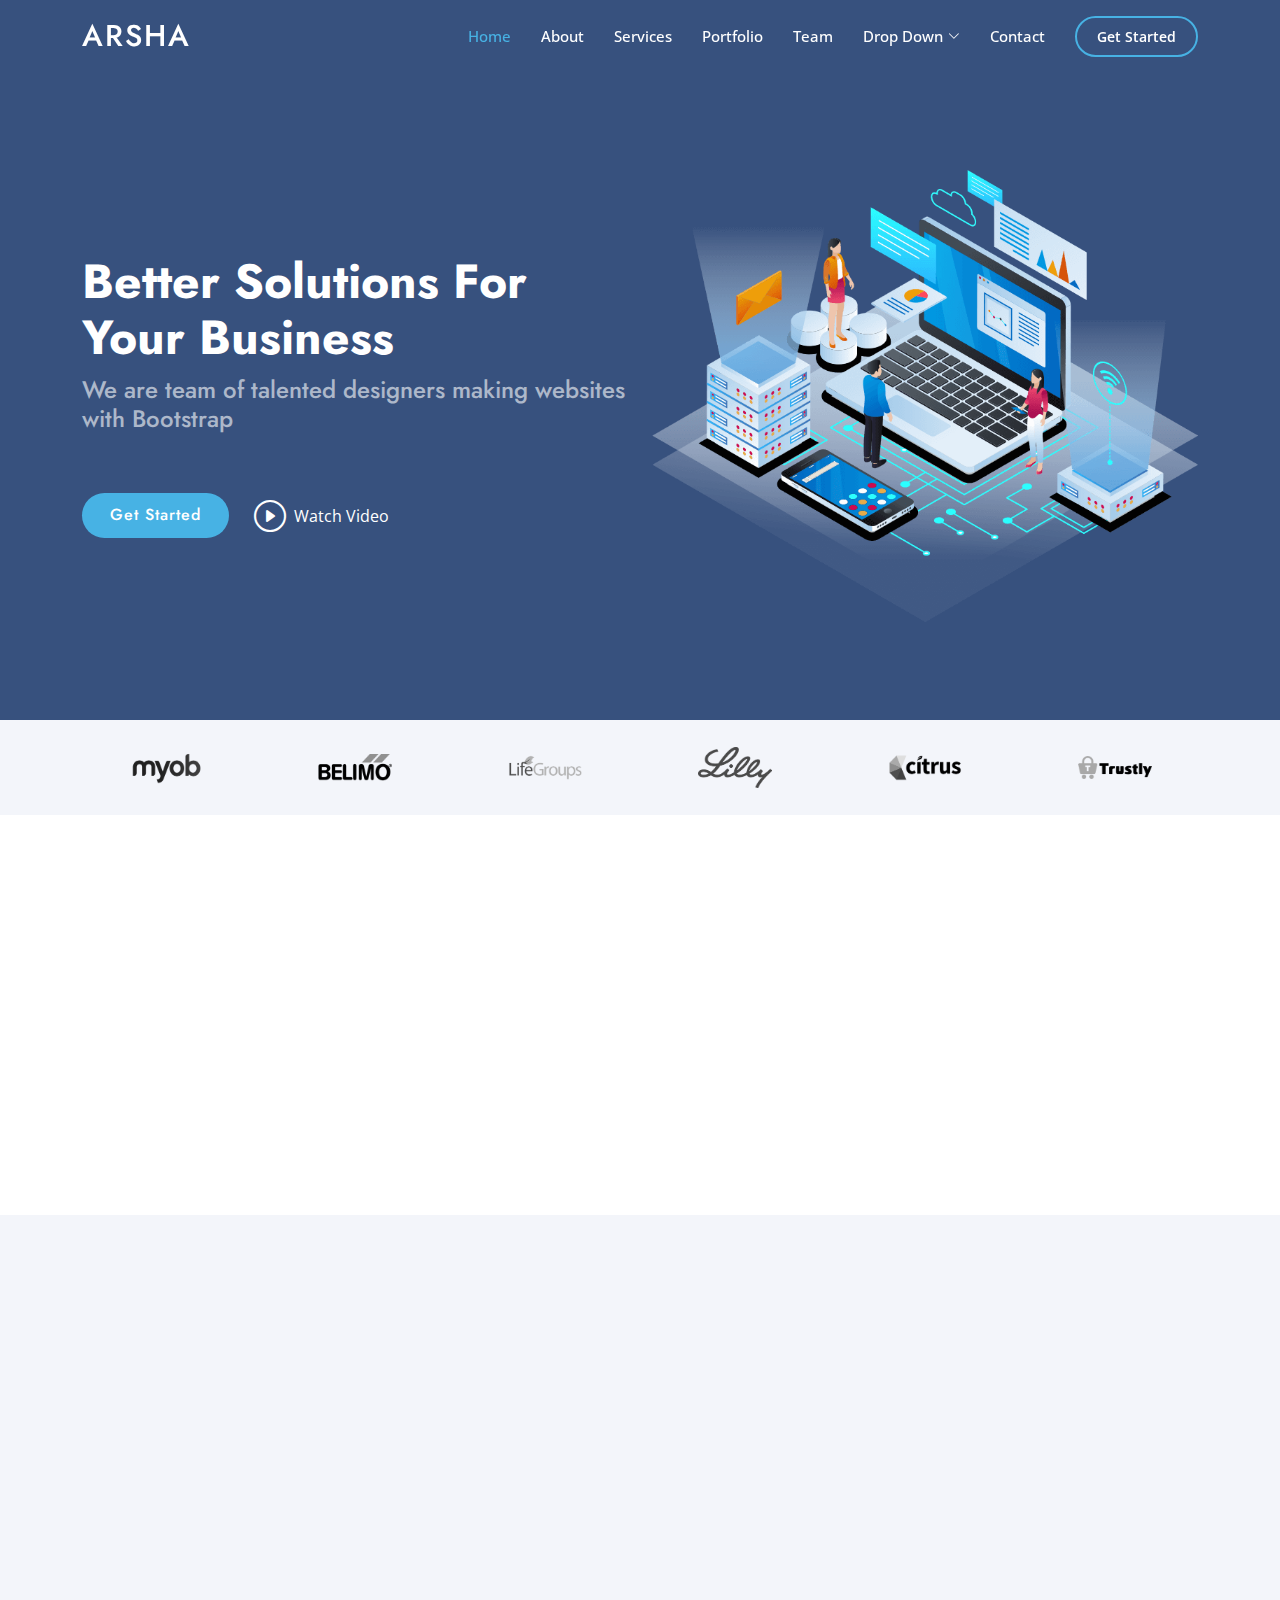
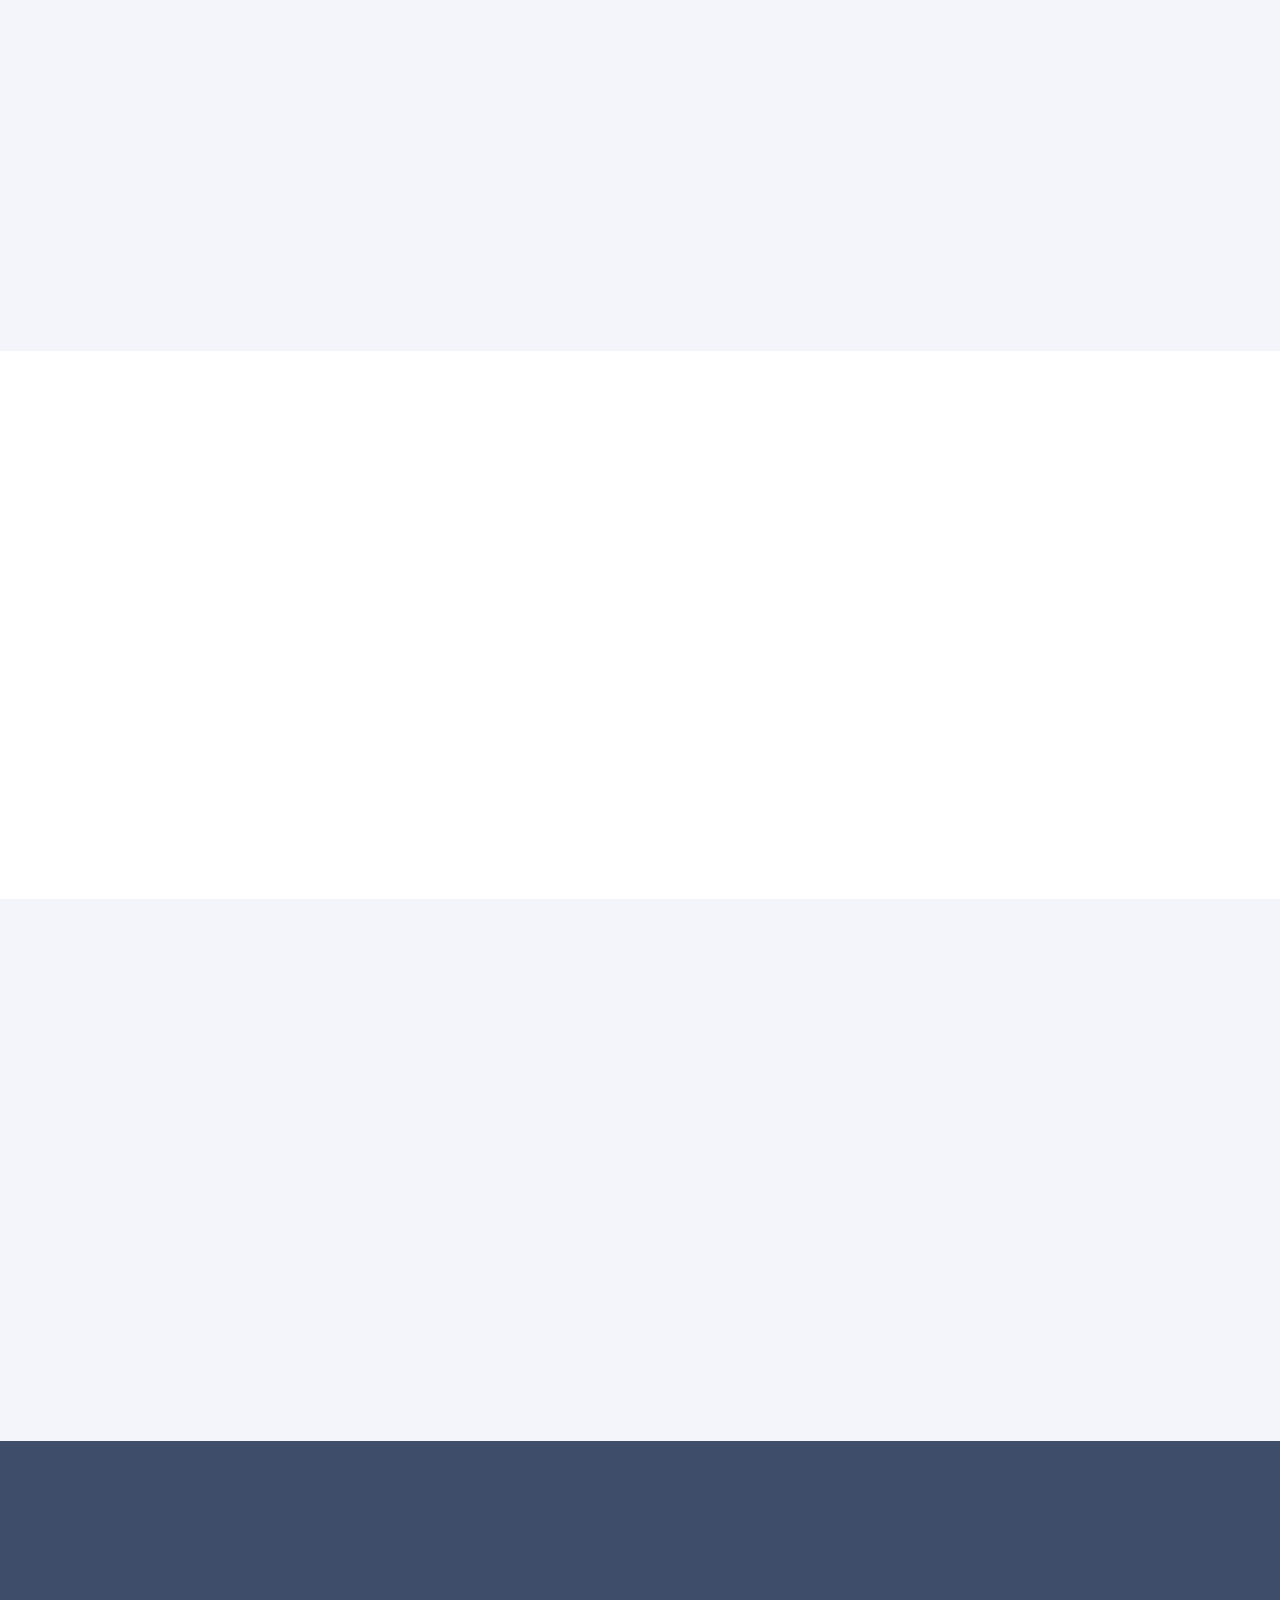
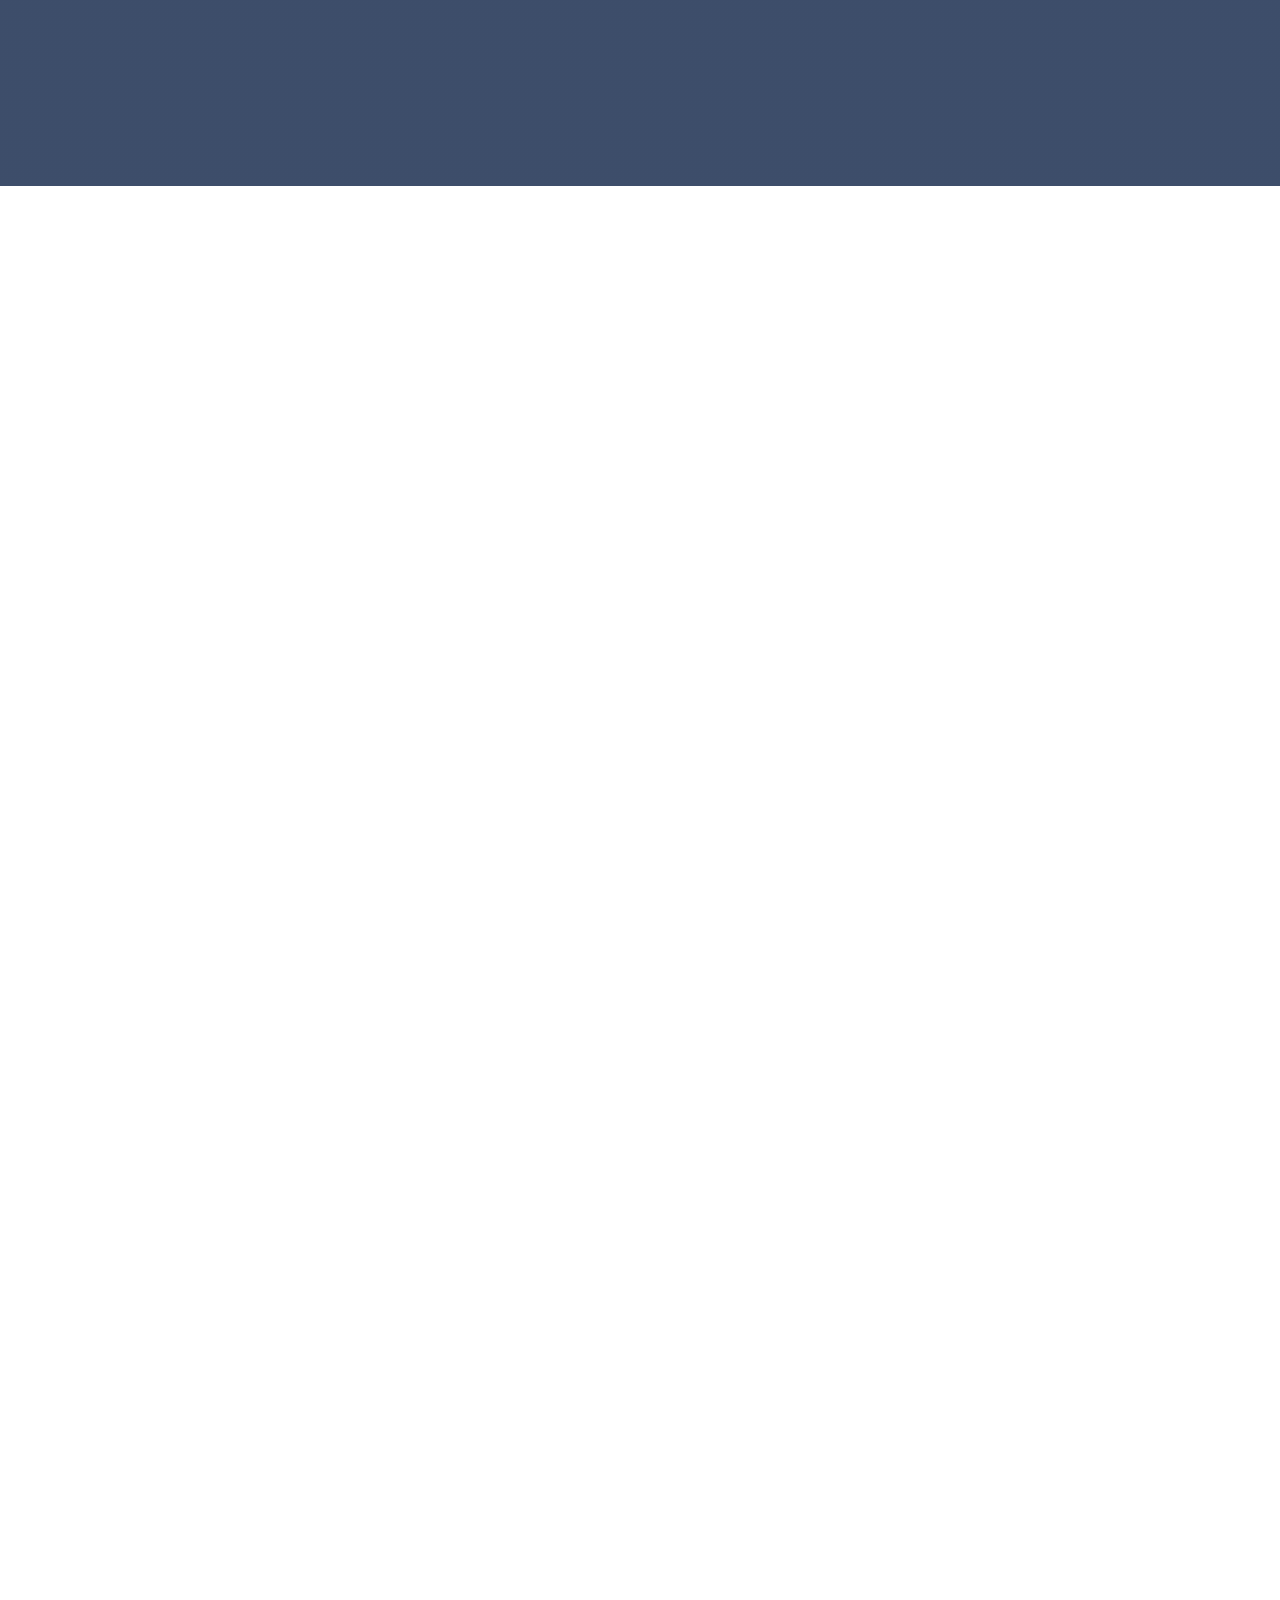
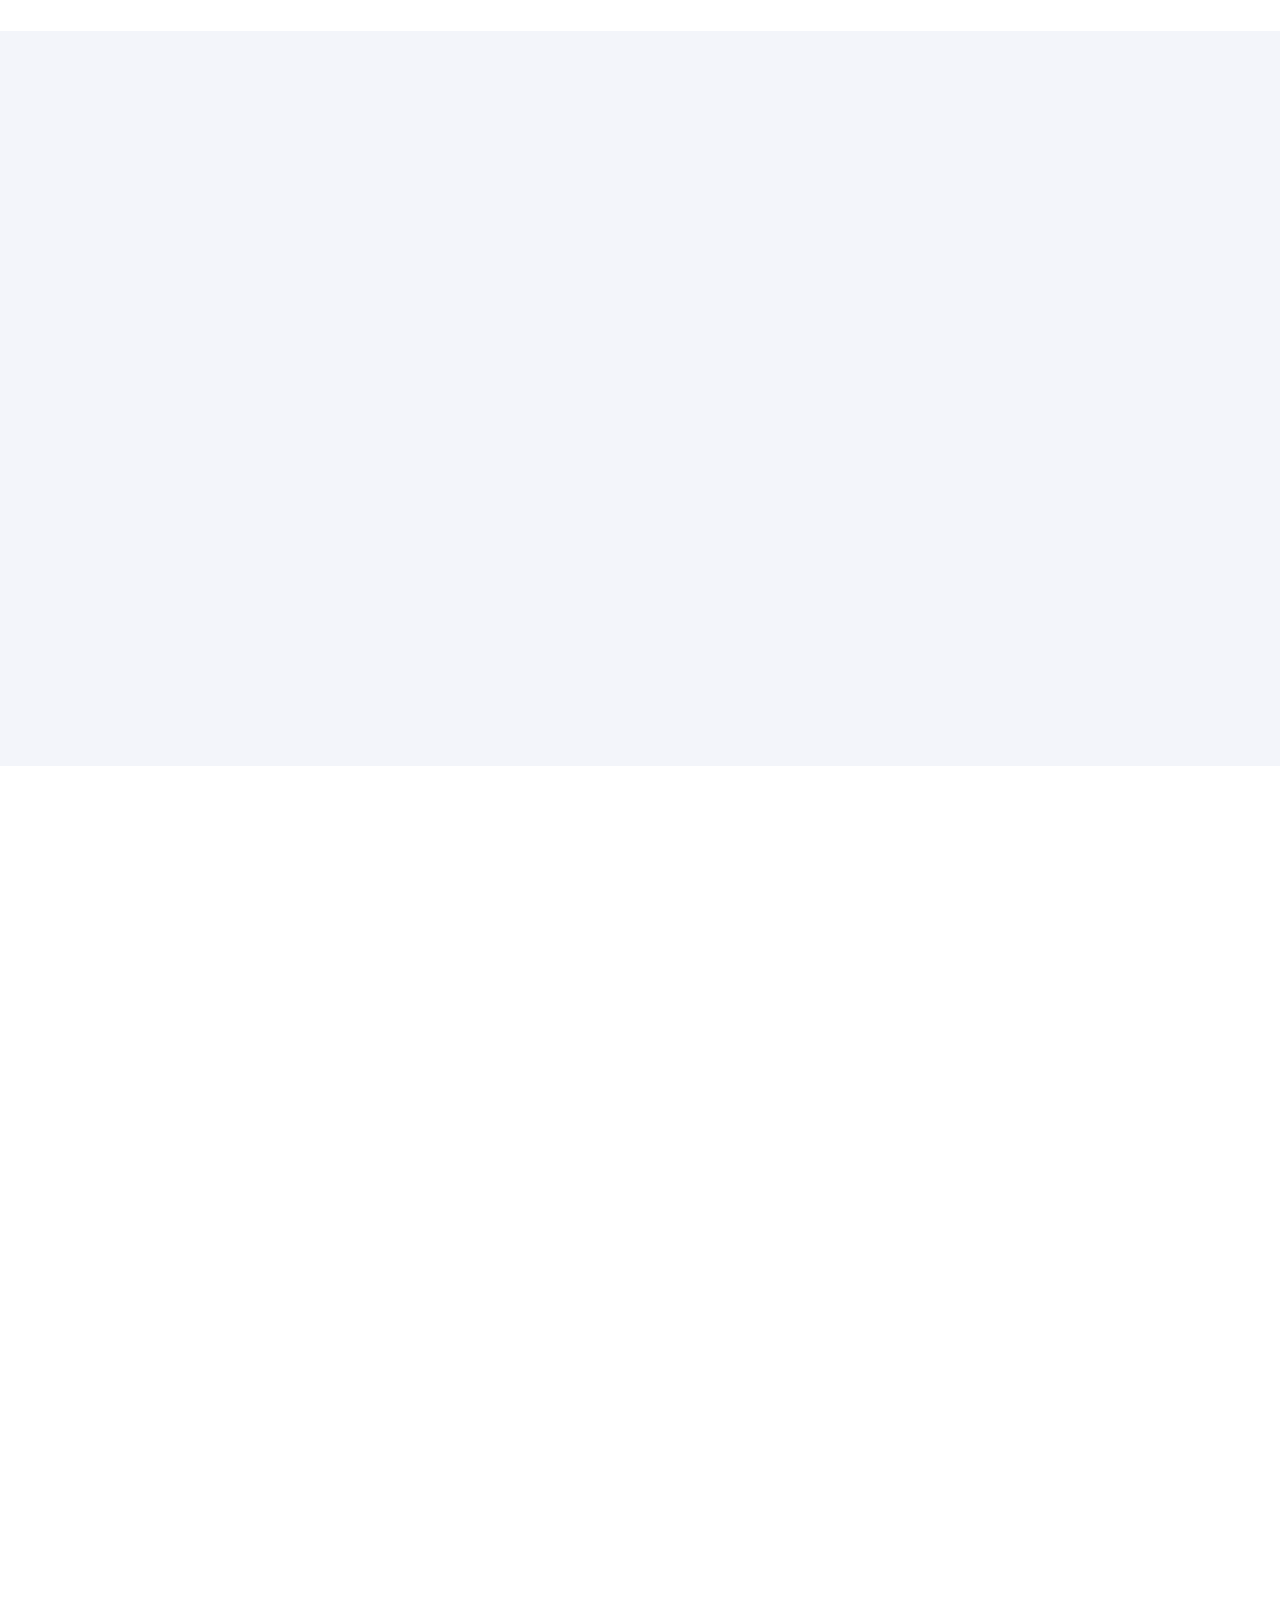
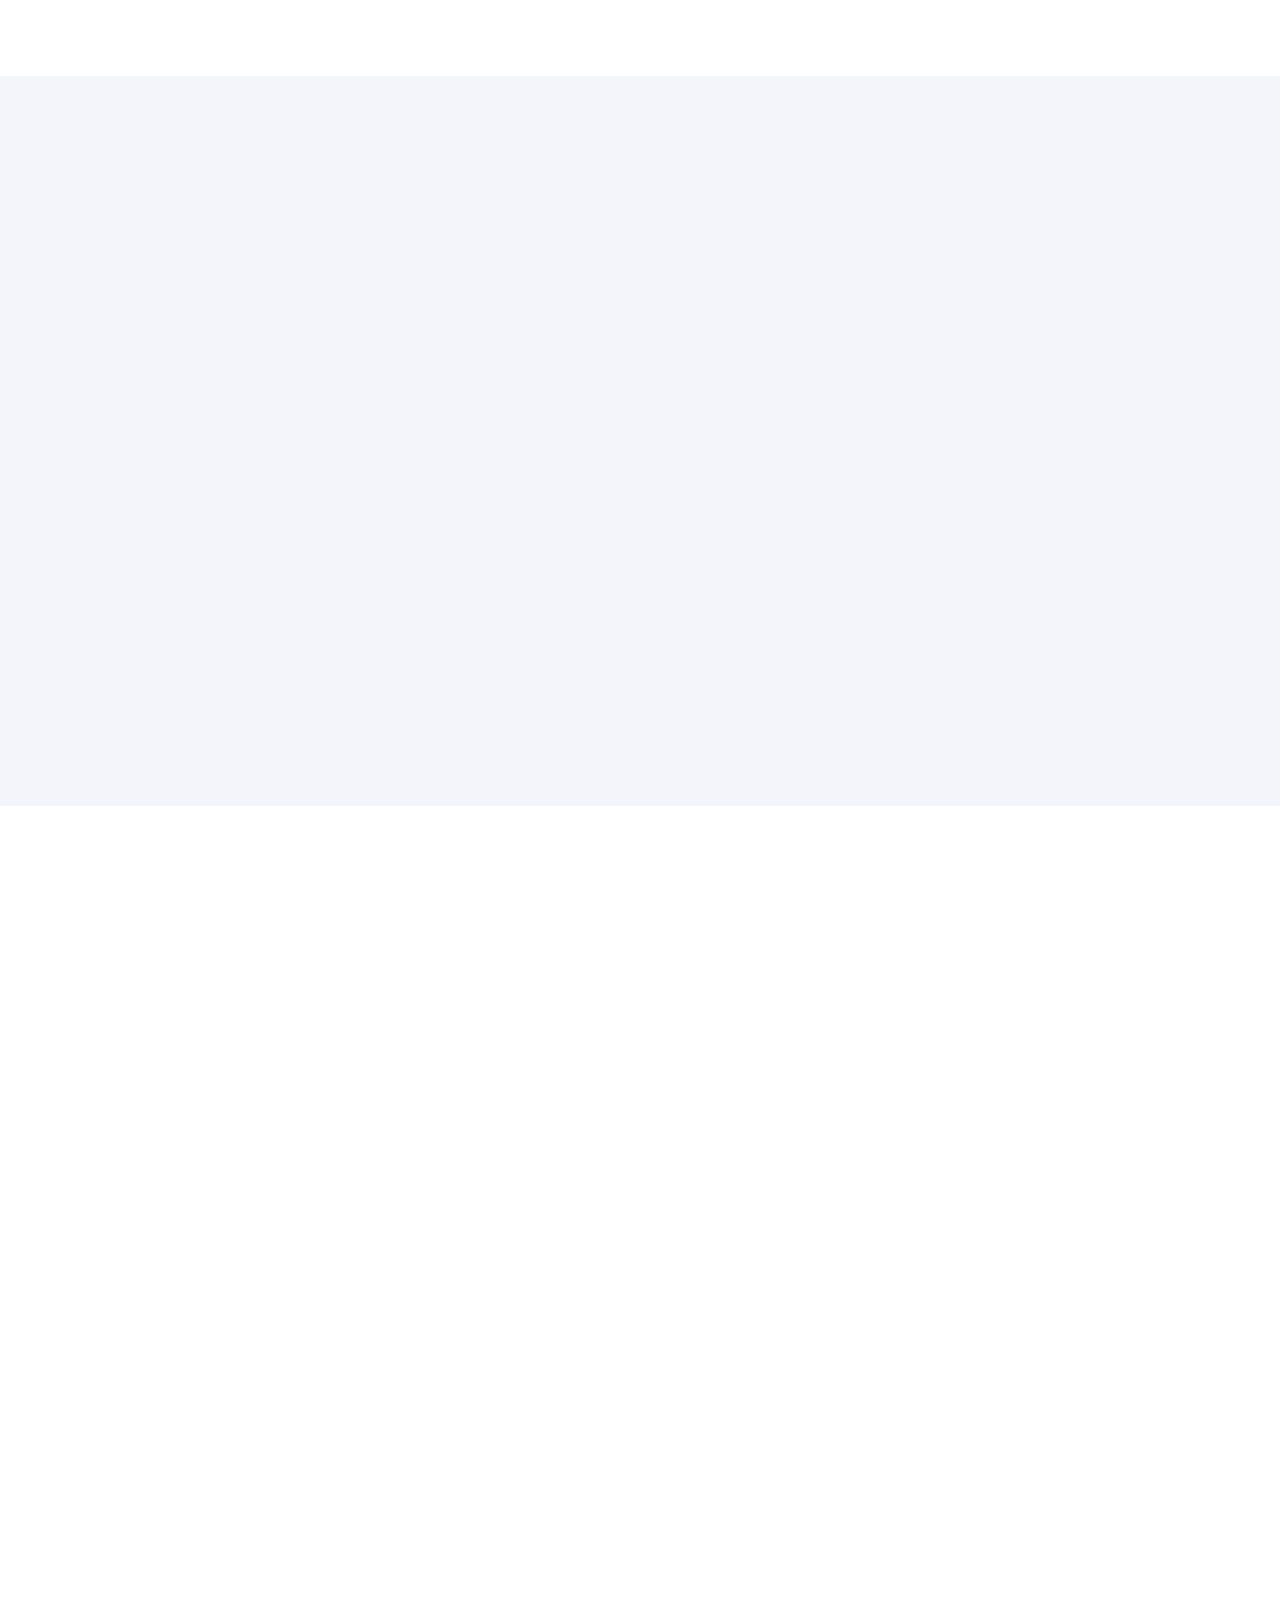
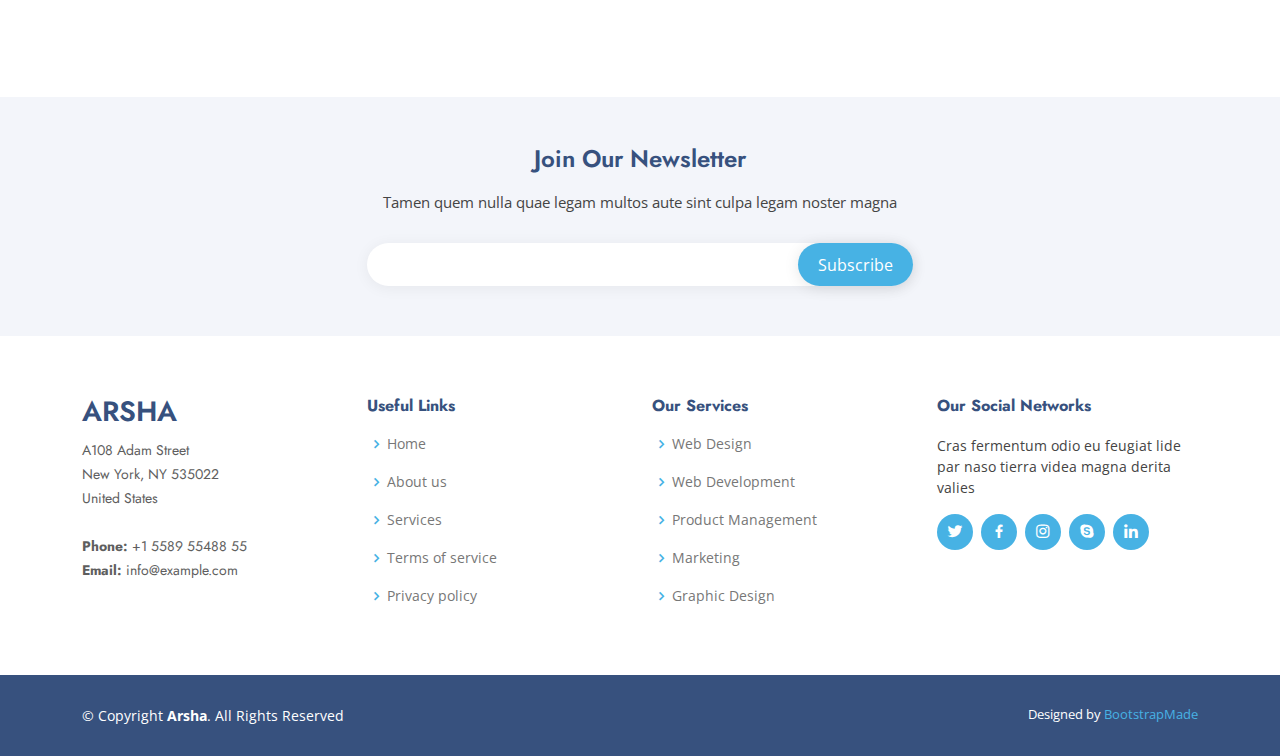
==== commit 7900f0d3: "lest updated3" ====
--- a/index.html
+++ b/index.html
@@ -1,17 +1,20 @@
 <!DOCTYPE html>
-<html lang="ar" dir="rtl">
+<html lang="en">
 
 <head>
   <meta charset="utf-8">
   <meta content="width=device-width, initial-scale=1.0" name="viewport">
 
-  <title>SKU Tracking</title>
+  <title>Arsha Bootstrap Template - Index</title>
   <meta content="" name="description">
   <meta content="" name="keywords">
 
+  <!-- Favicons -->
+  <link href="assets/img/favicon.png" rel="icon">
+  <link href="assets/img/apple-touch-icon.png" rel="apple-touch-icon">
 
   <!-- Google Fonts -->
-  <link href="https://fonts.googleapis.com/css?family=Open+Sans:300,300i,400,400i,600,600i,700,700i|Roboto:300,300i,400,400i,500,500i,600,600i,700,700i|Poppins:300,300i,400,400i,500,500i,600,600i,700,700i" rel="stylesheet">
+  <link href="https://fonts.googleapis.com/css?family=Open+Sans:300,300i,400,400i,600,600i,700,700i|Jost:300,300i,400,400i,500,500i,600,600i,700,700i|Poppins:300,300i,400,400i,500,500i,600,600i,700,700i" rel="stylesheet">
 
   <!-- Vendor CSS Files -->
   <link href="assets/vendor/aos/aos.css" rel="stylesheet">
@@ -19,43 +22,57 @@
   <link href="assets/vendor/bootstrap-icons/bootstrap-icons.css" rel="stylesheet">
   <link href="assets/vendor/boxicons/css/boxicons.min.css" rel="stylesheet">
   <link href="assets/vendor/glightbox/css/glightbox.min.css" rel="stylesheet">
+  <link href="assets/vendor/remixicon/remixicon.css" rel="stylesheet">
   <link href="assets/vendor/swiper/swiper-bundle.min.css" rel="stylesheet">
 
   <!-- Template Main CSS File -->
   <link href="assets/css/style.css" rel="stylesheet">
+
+  <!-- =======================================================
+  * Template Name: Arsha
+  * Updated: Jul 05 2023 with Bootstrap v5.3.0
+  * Template URL: https://bootstrapmade.com/arsha-free-bootstrap-html-template-corporate/
+  * Author: BootstrapMade.com
+  * License: https://bootstrapmade.com/license/
+  ======================================================== -->
 </head>
 
 <body>
 
-  <!-- ======= Top Bar ======= -->
-  <section id="topbar" class="d-flex align-items-center">
-    <div class="container d-flex justify-content-center justify-content-md-between">
-      <div class="contact-info d-flex align-items-center">
-        <i class="bi bi-envelope d-flex align-items-center"><a href="mailto:contact@example.com">contact@example.com</a></i>
-        <i class="bi bi-phone d-flex align-items-center ms-4"><span>+1 5589 55488 55</span></i>
-      </div>
-      <div class="social-links d-none d-md-flex align-items-center">
-        <a href="#" class="twitter"><i class="bi bi-twitter"></i></a>
-        <a href="#" class="facebook"><i class="bi bi-facebook"></i></a>
-        <a href="#" class="instagram"><i class="bi bi-instagram"></i></a>
-        <a href="#" class="linkedin"><i class="bi bi-linkedin"></i></i></a>
-      </div>
-    </div>
-  </section>
-
   <!-- ======= Header ======= -->
-  <header id="header" class="d-flex align-items-center">
-    <div class="container d-flex align-items-center justify-content-between">
-
-      <h1 class="logo"><a href="index.html">SKU Tracking<span>.</span></a></h1>
+  <header id="header" class="fixed-top ">
+    <div class="container d-flex align-items-center">
+
+      <h1 class="logo me-auto"><a href="index.html">Arsha</a></h1>
       <!-- Uncomment below if you prefer to use an image logo -->
-      <!-- <a href="index.html" class="logo"><img src="assets/img/logo.png" alt=""></a>-->
+      <!-- <a href="index.html" class="logo me-auto"><img src="assets/img/logo.png" alt="" class="img-fluid"></a>-->
 
       <nav id="navbar" class="navbar">
         <ul>
-          <li><a class="nav-link scrollto active" href="#hero">الرئيسية</a></li>
-          <li><a class="nav-link scrollto" href="#services">الميزات</a></li>
-          <li><a class="nav-link scrollto" href="#contact">تواصل معنا</a></li>
+          <li><a class="nav-link scrollto active" href="#hero">Home</a></li>
+          <li><a class="nav-link scrollto" href="#about">About</a></li>
+          <li><a class="nav-link scrollto" href="#services">Services</a></li>
+          <li><a class="nav-link   scrollto" href="#portfolio">Portfolio</a></li>
+          <li><a class="nav-link scrollto" href="#team">Team</a></li>
+          <li class="dropdown"><a href="#"><span>Drop Down</span> <i class="bi bi-chevron-down"></i></a>
+            <ul>
+              <li><a href="#">Drop Down 1</a></li>
+              <li class="dropdown"><a href="#"><span>Deep Drop Down</span> <i class="bi bi-chevron-right"></i></a>
+                <ul>
+                  <li><a href="#">Deep Drop Down 1</a></li>
+                  <li><a href="#">Deep Drop Down 2</a></li>
+                  <li><a href="#">Deep Drop Down 3</a></li>
+                  <li><a href="#">Deep Drop Down 4</a></li>
+                  <li><a href="#">Deep Drop Down 5</a></li>
+                </ul>
+              </li>
+              <li><a href="#">Drop Down 2</a></li>
+              <li><a href="#">Drop Down 3</a></li>
+              <li><a href="#">Drop Down 4</a></li>
+            </ul>
+          </li>
+          <li><a class="nav-link scrollto" href="#contact">Contact</a></li>
+          <li><a class="getstarted scrollto" href="#about">Get Started</a></li>
         </ul>
         <i class="bi bi-list mobile-nav-toggle"></i>
       </nav><!-- .navbar -->
@@ -65,368 +82,517 @@
 
   <!-- ======= Hero Section ======= -->
   <section id="hero" class="d-flex align-items-center">
-    <div class="container" data-aos="zoom-out" data-aos-delay="100">
-      <h1>مرحبا بك في  <span>SKU Tracking</span></h1>
-      <h2>كل ما تحتاجه لإدارة وتنمية أعمال التجارة الإلكترونية على منصة نون 
-      </h2>
-      <div class="d-flex">
-        <a href="#about" class="btn-get-started scrollto">سجل الان</a>
+
+    <div class="container">
+      <div class="row">
+        <div class="col-lg-6 d-flex flex-column justify-content-center pt-4 pt-lg-0 order-2 order-lg-1" data-aos="fade-up" data-aos-delay="200">
+          <h1>Better Solutions For Your Business</h1>
+          <h2>We are team of talented designers making websites with Bootstrap</h2>
+          <div class="d-flex justify-content-center justify-content-lg-start">
+            <a href="#about" class="btn-get-started scrollto">Get Started</a>
+            <a href="https://www.youtube.com/watch?v=jDDaplaOz7Q" class="glightbox btn-watch-video"><i class="bi bi-play-circle"></i><span>Watch Video</span></a>
+          </div>
+        </div>
+        <div class="col-lg-6 order-1 order-lg-2 hero-img" data-aos="zoom-in" data-aos-delay="200">
+          <img src="assets/img/hero-img.png" class="img-fluid animated" alt="">
+        </div>
       </div>
     </div>
+
   </section><!-- End Hero -->
 
   <main id="main">
 
-    <!-- ======= Featured Services Section ======= -->
-    <section id="featured-services" class="featured-services">
+    <!-- ======= Clients Section ======= -->
+    <section id="clients" class="clients section-bg">
+      <div class="container">
+
+        <div class="row" data-aos="zoom-in">
+
+          <div class="col-lg-2 col-md-4 col-6 d-flex align-items-center justify-content-center">
+            <img src="assets/img/clients/client-1.png" class="img-fluid" alt="">
+          </div>
+
+          <div class="col-lg-2 col-md-4 col-6 d-flex align-items-center justify-content-center">
+            <img src="assets/img/clients/client-2.png" class="img-fluid" alt="">
+          </div>
+
+          <div class="col-lg-2 col-md-4 col-6 d-flex align-items-center justify-content-center">
+            <img src="assets/img/clients/client-3.png" class="img-fluid" alt="">
+          </div>
+
+          <div class="col-lg-2 col-md-4 col-6 d-flex align-items-center justify-content-center">
+            <img src="assets/img/clients/client-4.png" class="img-fluid" alt="">
+          </div>
+
+          <div class="col-lg-2 col-md-4 col-6 d-flex align-items-center justify-content-center">
+            <img src="assets/img/clients/client-5.png" class="img-fluid" alt="">
+          </div>
+
+          <div class="col-lg-2 col-md-4 col-6 d-flex align-items-center justify-content-center">
+            <img src="assets/img/clients/client-6.png" class="img-fluid" alt="">
+          </div>
+
+        </div>
+
+      </div>
+    </section><!-- End Cliens Section -->
+
+    <!-- ======= About Us Section ======= -->
+    <section id="about" class="about">
       <div class="container" data-aos="fade-up">
 
-        <div class="row">
-          <div class="col-md-6 col-lg-3 d-flex align-items-stretch mb-5 mb-lg-0">
-            <div class="icon-box" data-aos="fade-up" data-aos-delay="100">
-              <div class="icon"><i class='bx bx-dollar-circle'></i></div>
-              <h4 class="title"><a href="">التحكم في الأسعار بسهولة</a></h4>
-              <p class="description">
-                قم بتوفير 90٪ من وقتك للعثور على المنتجات التي تحتاج لتعديل الأسعار لتجاوز المنافسين بسهولة حيث يظهر لك فقط المنتجات التي تحتاج لتخفيض السعر فقط بدلاً من تصفح جميع المنتجات يدويا
-              </p>
-            </div>
-          </div>
-
-          <div class="col-md-6 col-lg-3 d-flex align-items-stretch mb-5 mb-lg-0">
-            <div class="icon-box" data-aos="fade-up" data-aos-delay="200">
-              <div class="icon"><i class='bx bx-analyse'></i></div>
-              <h4 class="title"><a href="">تحليل شامل للمنتجات</a></h4>
-              <p class="description">
-                مشاهدة المنتجات التي تحتاج إلى زيادة المخزون أو المنتجات المتوقفة أو التي بها مشكلة معينة
-              </p>
-            </div>
-          </div>
-
-          <div class="col-md-6 col-lg-3 d-flex align-items-stretch mb-5 mb-lg-0">
-            <div class="icon-box" data-aos="fade-up" data-aos-delay="300">
-              <div class="icon"><i class='bx bx-slider' ></i></div>
-              <h4 class="title"><a href="">تقارير المبيعات</a></h4>
-              <p class="description">تقارير احترافية لمشاهدة المبيعات اليومية والشهرية والتقارير المختلفة (حسب المنتج أو منصة البيع)</p>
-            </div>
-          </div>
-
-          <div class="col-md-6 col-lg-3 d-flex align-items-stretch mb-5 mb-lg-0">
-            <div class="icon-box" data-aos="fade-up" data-aos-delay="400">
-              <div class="icon"><i class="bx bx-world"></i></div>
-              <h4 class="title"><a href="">استكشف المنافسين
-              </a></h4>
-              <p class="description">واجهات واضحة وسهلة لمعرفة المنافسين و الأصناف التي يتجاوزك بها التجار الآخرين</p>
-            </div>
-          </div>
-
-        </div>
-
-      </div>
-    </section><!-- End Featured Services Section -->
-
-    <!-- ======= About Section ======= -->
-    <section id="about" class="about section-bg">
-      <div class="container" data-aos="fade-up">
-
-        <!-- <div class="section-title">
-          <h2>About</h2>
-          <h3>Find Out More <span>About Us</span></h3>
-          <p>Ut possimus qui ut temporibus culpa velit eveniet modi omnis est adipisci expedita at voluptas atque vitae autem.</p>
-        </div> -->
-
-        <div class="row">
-          <div class="col-lg-6" data-aos="fade-right" data-aos-delay="100">
-            <img src="assets/img/it-engineer-in-server-room.jpg" class="img-fluid" alt="">
-          </div>
-          <div class="col-lg-6 pt-4 pt-lg-0 content d-flex flex-column justify-content-center" data-aos="fade-up" data-aos-delay="100">
-            <h3>التحكم في الأسعار بسهولة.</h3>
-            <p class="fst-italic">
-              قم بتوفير 90٪ من وقتك للعثور على المنتجات التي تحتاج لتعديل الأسعار لتجاوز المنافسين بسهولة
+        <div class="section-title">
+          <h2>About Us</h2>
+        </div>
+
+        <div class="row content">
+          <div class="col-lg-6">
+            <p>
+              Lorem ipsum dolor sit amet, consectetur adipiscing elit, sed do eiusmod tempor incididunt ut labore et dolore
+              magna aliqua.
             </p>
             <ul>
-              <li>
-                <i class="bx bx-store-alt"></i>
-                <div>
-                  <h5>كل ما تحتاجه لإدارة وتنمية أعمال التجارة الإلكترونية على منصة نون</h5>
-                </div>
-              </li>
-              <li>
-                <i class="bx bx-images"></i>
-                <div>
-                  <h5>كل ما تحتاجه لتتبع الارباح و الخسائر في  التجارة الإلكترونية على منصة نون</h5>
-                </div>
-              </li>
+              <li><i class="ri-check-double-line"></i> Ullamco laboris nisi ut aliquip ex ea commodo consequat</li>
+              <li><i class="ri-check-double-line"></i> Duis aute irure dolor in reprehenderit in voluptate velit</li>
+              <li><i class="ri-check-double-line"></i> Ullamco laboris nisi ut aliquip ex ea commodo consequat</li>
             </ul>
-           
-          </div>
-        </div>
-
-      </div>
-    </section><!-- End About Section -->
-
-
+          </div>
+          <div class="col-lg-6 pt-4 pt-lg-0">
+            <p>
+              Ullamco laboris nisi ut aliquip ex ea commodo consequat. Duis aute irure dolor in reprehenderit in voluptate
+              velit esse cillum dolore eu fugiat nulla pariatur. Excepteur sint occaecat cupidatat non proident, sunt in
+              culpa qui officia deserunt mollit anim id est laborum.
+            </p>
+            <a href="#" class="btn-learn-more">Learn More</a>
+          </div>
+        </div>
+
+      </div>
+    </section><!-- End About Us Section -->
+
+    <!-- ======= Why Us Section ======= -->
+    <section id="why-us" class="why-us section-bg">
+      <div class="container-fluid" data-aos="fade-up">
+
+        <div class="row">
+
+          <div class="col-lg-7 d-flex flex-column justify-content-center align-items-stretch  order-2 order-lg-1">
+
+            <div class="content">
+              <h3>Eum ipsam laborum deleniti <strong>velit pariatur architecto aut nihil</strong></h3>
+              <p>
+                Lorem ipsum dolor sit amet, consectetur adipiscing elit, sed do eiusmod tempor incididunt ut labore et dolore magna aliqua. Duis aute irure dolor in reprehenderit
+              </p>
+            </div>
+
+            <div class="accordion-list">
+              <ul>
+                <li>
+                  <a data-bs-toggle="collapse" class="collapse" data-bs-target="#accordion-list-1"><span>01</span> Non consectetur a erat nam at lectus urna duis? <i class="bx bx-chevron-down icon-show"></i><i class="bx bx-chevron-up icon-close"></i></a>
+                  <div id="accordion-list-1" class="collapse show" data-bs-parent=".accordion-list">
+                    <p>
+                      Feugiat pretium nibh ipsum consequat. Tempus iaculis urna id volutpat lacus laoreet non curabitur gravida. Venenatis lectus magna fringilla urna porttitor rhoncus dolor purus non.
+                    </p>
+                  </div>
+                </li>
+
+                <li>
+                  <a data-bs-toggle="collapse" data-bs-target="#accordion-list-2" class="collapsed"><span>02</span> Feugiat scelerisque varius morbi enim nunc? <i class="bx bx-chevron-down icon-show"></i><i class="bx bx-chevron-up icon-close"></i></a>
+                  <div id="accordion-list-2" class="collapse" data-bs-parent=".accordion-list">
+                    <p>
+                      Dolor sit amet consectetur adipiscing elit pellentesque habitant morbi. Id interdum velit laoreet id donec ultrices. Fringilla phasellus faucibus scelerisque eleifend donec pretium. Est pellentesque elit ullamcorper dignissim. Mauris ultrices eros in cursus turpis massa tincidunt dui.
+                    </p>
+                  </div>
+                </li>
+
+                <li>
+                  <a data-bs-toggle="collapse" data-bs-target="#accordion-list-3" class="collapsed"><span>03</span> Dolor sit amet consectetur adipiscing elit? <i class="bx bx-chevron-down icon-show"></i><i class="bx bx-chevron-up icon-close"></i></a>
+                  <div id="accordion-list-3" class="collapse" data-bs-parent=".accordion-list">
+                    <p>
+                      Eleifend mi in nulla posuere sollicitudin aliquam ultrices sagittis orci. Faucibus pulvinar elementum integer enim. Sem nulla pharetra diam sit amet nisl suscipit. Rutrum tellus pellentesque eu tincidunt. Lectus urna duis convallis convallis tellus. Urna molestie at elementum eu facilisis sed odio morbi quis
+                    </p>
+                  </div>
+                </li>
+
+              </ul>
+            </div>
+
+          </div>
+
+          <div class="col-lg-5 align-items-stretch order-1 order-lg-2 img" style='background-image: url("assets/img/why-us.png");' data-aos="zoom-in" data-aos-delay="150">&nbsp;</div>
+        </div>
+
+      </div>
+    </section><!-- End Why Us Section -->
+
+    <!-- ======= Skills Section ======= -->
+    <section id="skills" class="skills">
+      <div class="container" data-aos="fade-up">
+
+        <div class="row">
+          <div class="col-lg-6 d-flex align-items-center" data-aos="fade-right" data-aos-delay="100">
+            <img src="assets/img/skills.png" class="img-fluid" alt="">
+          </div>
+          <div class="col-lg-6 pt-4 pt-lg-0 content" data-aos="fade-left" data-aos-delay="100">
+            <h3>Voluptatem dignissimos provident quasi corporis voluptates</h3>
+            <p class="fst-italic">
+              Lorem ipsum dolor sit amet, consectetur adipiscing elit, sed do eiusmod tempor incididunt ut labore et dolore
+              magna aliqua.
+            </p>
+
+            <div class="skills-content">
+
+              <div class="progress">
+                <span class="skill">HTML <i class="val">100%</i></span>
+                <div class="progress-bar-wrap">
+                  <div class="progress-bar" role="progressbar" aria-valuenow="100" aria-valuemin="0" aria-valuemax="100"></div>
+                </div>
+              </div>
+
+              <div class="progress">
+                <span class="skill">CSS <i class="val">90%</i></span>
+                <div class="progress-bar-wrap">
+                  <div class="progress-bar" role="progressbar" aria-valuenow="90" aria-valuemin="0" aria-valuemax="100"></div>
+                </div>
+              </div>
+
+              <div class="progress">
+                <span class="skill">JavaScript <i class="val">75%</i></span>
+                <div class="progress-bar-wrap">
+                  <div class="progress-bar" role="progressbar" aria-valuenow="75" aria-valuemin="0" aria-valuemax="100"></div>
+                </div>
+              </div>
+
+              <div class="progress">
+                <span class="skill">Photoshop <i class="val">55%</i></span>
+                <div class="progress-bar-wrap">
+                  <div class="progress-bar" role="progressbar" aria-valuenow="55" aria-valuemin="0" aria-valuemax="100"></div>
+                </div>
+              </div>
+
+            </div>
+
+          </div>
+        </div>
+
+      </div>
+    </section><!-- End Skills Section -->
 
     <!-- ======= Services Section ======= -->
-    <section id="services" class="services">
+    <section id="services" class="services section-bg">
       <div class="container" data-aos="fade-up">
 
         <div class="section-title">
-
-          <h3>لماذا  ؟
-            <span>SKU Tracking</span></h3>
+          <h2>Services</h2>
+          <p>Magnam dolores commodi suscipit. Necessitatibus eius consequatur ex aliquid fuga eum quidem. Sit sint consectetur velit. Quisquam quos quisquam cupiditate. Et nemo qui impedit suscipit alias ea. Quia fugiat sit in iste officiis commodi quidem hic quas.</p>
         </div>
 
         <div class="row">
-          <div class="col-lg-12 col-md-6 d-flex align-items-stretch" data-aos="zoom-in" data-aos-delay="100">
+          <div class="col-xl-3 col-md-6 d-flex align-items-stretch" data-aos="zoom-in" data-aos-delay="100">
             <div class="icon-box">
-              <div class="icon"><i class='bx bx-money-withdraw'></i></div>
-              <h4><a href="">زيادة المبيعات والأرباح</a></h4>
-              <p>وفر 90% من الوقت في البحث عن العروض في منصة البيع وقم بتحديث الأسعار والمخزون بسرعة 10X عن المنافسين لتحقيق مبيعات عالية ، فالتحديث السريع للأسعار والمنافسة سيحقق لك المزيد من المبيعات .</p>
-            </div>
-          </div>
-
-          <div class="col-lg-4 col-md-6 d-flex align-items-stretch mt-4 mt-md-0" data-aos="zoom-in" data-aos-delay="200">
+              <div class="icon"><i class="bx bxl-dribbble"></i></div>
+              <h4><a href="">Lorem Ipsum</a></h4>
+              <p>Voluptatum deleniti atque corrupti quos dolores et quas molestias excepturi</p>
+            </div>
+          </div>
+
+          <div class="col-xl-3 col-md-6 d-flex align-items-stretch mt-4 mt-md-0" data-aos="zoom-in" data-aos-delay="200">
             <div class="icon-box">
-              <div class="icon"><i class='bx bxs-time-five'></i></div>
-              <h4><a href="">تخفيض التكاليف التشغيلية</a></h4>
-              <p>بإستخدام ultrasku يكون الموظف يعمل بكفاءة وإنتاجية أكبر بوقت أقل مما يوفر ويتيح وقت إضافي لاستثماره في تطوير العمل .</p>
-            </div>
-          </div>
-
-          <div class="col-lg-4 col-md-6 d-flex align-items-stretch mt-4 mt-lg-0" data-aos="zoom-in" data-aos-delay="300">
+              <div class="icon"><i class="bx bx-file"></i></div>
+              <h4><a href="">Sed ut perspici</a></h4>
+              <p>Duis aute irure dolor in reprehenderit in voluptate velit esse cillum dolore</p>
+            </div>
+          </div>
+
+          <div class="col-xl-3 col-md-6 d-flex align-items-stretch mt-4 mt-xl-0" data-aos="zoom-in" data-aos-delay="300">
             <div class="icon-box">
-              <div class="icon"><i class='bx bx-directions'></i></div>
-              <h4><a href="">توسيع نطاق عملك</a></h4>
-              <p>يساعدك نظام ultrasku بالتعامل مع عدد كبير من المنتجات والطلبات ويتيح أدوات سهلة للتعديل في الأسعار والمخزون والمهام الأخرى، مما يسهل عليك توسيع نطاق العمل</p>
-            </div>
-          </div>
-
-          <div class="col-lg-4 col-md-6 d-flex align-items-stretch mt-4" data-aos="zoom-in" data-aos-delay="100">
+              <div class="icon"><i class="bx bx-tachometer"></i></div>
+              <h4><a href="">Magni Dolores</a></h4>
+              <p>Excepteur sint occaecat cupidatat non proident, sunt in culpa qui officia</p>
+            </div>
+          </div>
+
+          <div class="col-xl-3 col-md-6 d-flex align-items-stretch mt-4 mt-xl-0" data-aos="zoom-in" data-aos-delay="400">
             <div class="icon-box">
-              <div class="icon"><i class='bx bx-calculator'></i></div>
-              <h4><a href="">تجهيز ملفات FBN بكل سهولة</a></h4>
-              <p>اكتشف فرص FBN وقم بتجهيز طلبات FBN بسهولة ببضع نقرات بالماوس دون الحاجة لتعديل والعمل مع برنامج الإكسل</p>
-            </div>
-          </div>
-
-        
+              <div class="icon"><i class="bx bx-layer"></i></div>
+              <h4><a href="">Nemo Enim</a></h4>
+              <p>At vero eos et accusamus et iusto odio dignissimos ducimus qui blanditiis</p>
+            </div>
+          </div>
+
         </div>
 
       </div>
     </section><!-- End Services Section -->
 
-    <!-- ======= Testimonials Section ======= -->
-    <section id="testimonials" class="testimonials">
+    <!-- ======= Cta Section ======= -->
+    <section id="cta" class="cta">
       <div class="container" data-aos="zoom-in">
 
-        <div class="testimonials-slider swiper" data-aos="fade-up" data-aos-delay="100">
-          <div class="swiper-wrapper">
-
-            <div class="swiper-slide">
-              <div class="testimonial-item">
-                <img src="assets/img/testimonials/testimonials-1.jpg" class="testimonial-img" alt="">
-                <h3>Saul Goodman</h3>
-                <h4>Ceo &amp; Founder</h4>
-                <p>
-                  <i class="bx bxs-quote-alt-left quote-icon-left"></i>
-                  Proin iaculis purus consequat sem cure digni ssim donec porttitora entum suscipit rhoncus. Accusantium quam, ultricies eget id, aliquam eget nibh et. Maecen aliquam, risus at semper.
-                  <i class="bx bxs-quote-alt-right quote-icon-right"></i>
-                </p>
-              </div>
-            </div><!-- End testimonial item -->
-
-            <div class="swiper-slide">
-              <div class="testimonial-item">
-                <img src="assets/img/testimonials/testimonials-2.jpg" class="testimonial-img" alt="">
-                <h3>Sara Wilsson</h3>
-                <h4>Designer</h4>
-                <p>
-                  <i class="bx bxs-quote-alt-left quote-icon-left"></i>
-                  Export tempor illum tamen malis malis eram quae irure esse labore quem cillum quid cillum eram malis quorum velit fore eram velit sunt aliqua noster fugiat irure amet legam anim culpa.
-                  <i class="bx bxs-quote-alt-right quote-icon-right"></i>
-                </p>
-              </div>
-            </div><!-- End testimonial item -->
-
-            <div class="swiper-slide">
-              <div class="testimonial-item">
-                <img src="assets/img/testimonials/testimonials-3.jpg" class="testimonial-img" alt="">
-                <h3>Jena Karlis</h3>
-                <h4>Store Owner</h4>
-                <p>
-                  <i class="bx bxs-quote-alt-left quote-icon-left"></i>
-                  Enim nisi quem export duis labore cillum quae magna enim sint quorum nulla quem veniam duis minim tempor labore quem eram duis noster aute amet eram fore quis sint minim.
-                  <i class="bx bxs-quote-alt-right quote-icon-right"></i>
-                </p>
-              </div>
-            </div><!-- End testimonial item -->
-
-            <div class="swiper-slide">
-              <div class="testimonial-item">
-                <img src="assets/img/testimonials/testimonials-4.jpg" class="testimonial-img" alt="">
-                <h3>Matt Brandon</h3>
-                <h4>Freelancer</h4>
-                <p>
-                  <i class="bx bxs-quote-alt-left quote-icon-left"></i>
-                  Fugiat enim eram quae cillum dolore dolor amet nulla culpa multos export minim fugiat minim velit minim dolor enim duis veniam ipsum anim magna sunt elit fore quem dolore labore illum veniam.
-                  <i class="bx bxs-quote-alt-right quote-icon-right"></i>
-                </p>
-              </div>
-            </div><!-- End testimonial item -->
-
-            <div class="swiper-slide">
-              <div class="testimonial-item">
-                <img src="assets/img/testimonials/testimonials-5.jpg" class="testimonial-img" alt="">
-                <h3>John Larson</h3>
-                <h4>Entrepreneur</h4>
-                <p>
-                  <i class="bx bxs-quote-alt-left quote-icon-left"></i>
-                  Quis quorum aliqua sint quem legam fore sunt eram irure aliqua veniam tempor noster veniam enim culpa labore duis sunt culpa nulla illum cillum fugiat legam esse veniam culpa fore nisi cillum quid.
-                  <i class="bx bxs-quote-alt-right quote-icon-right"></i>
-                </p>
-              </div>
-            </div><!-- End testimonial item -->
-
-          </div>
-          <div class="swiper-pagination"></div>
-        </div>
-
-      </div>
-    </section><!-- End Testimonials Section -->
-
-      <!-- ======= Services Section ======= -->
-      <section id="services" class="services">
-        <div class="container" data-aos="fade-up">
-  
-          <div class="section-title">
-  
-            <h3>كيف يساعد   
-              <span>SKU Tracking</span>   عملك ؟</h3>
-           
-          </div>
-  
-          <div class="row">
-            <div class="col-lg-3 col-md-6 d-flex align-items-stretch" data-aos="zoom-in" data-aos-delay="100">
-              <div class="icon-box">
-                <div class="icon"><i class='bx bx-log-out'></i></div>
-                <h4><a href="">تجاوز المنافسين بسهولة</a></h4>
-              </div>
-            </div>
-  
-            <div class="col-lg-3 col-md-6 d-flex align-items-stretch mt-4 mt-md-0" data-aos="zoom-in" data-aos-delay="200">
-              <div class="icon-box">
-                <div class="icon"><i class='bx bx-line-chart-down'></i></div>
-                <h4><a href=""> تقليص تكلفة التشغيل لمشروعك </a></h4>
-              </div>
-            </div>
-  
-            <div class="col-lg-3 col-md-6 d-flex align-items-stretch mt-4 mt-lg-0" data-aos="zoom-in" data-aos-delay="300">
-              <div class="icon-box">
-                <div class="icon"><i class='bx bxs-share-alt'></i></div>
-                <h4><a href=""> زيادة المبيعات وهامش الربح</a></h4>
-              </div>
-            </div>
-  
-            <div class="col-lg-3 col-md-6 d-flex align-items-stretch mt-4" data-aos="zoom-in" data-aos-delay="100">
-              <div class="icon-box">
-                <div class="icon"><i class='bx bx-coin-stack'></i></div>
-                <h4><a href=""> تحليل أفضل وسهل لمشاهدة المبيعات</a></h4>
-              </div>
-            </div>
-            <div class="col-lg-3 col-md-6 d-flex align-items-stretch mt-4" data-aos="zoom-in" data-aos-delay="100">
-              <div class="icon-box">
-                <div class="icon"><i class='bx bx-time'></i></div>
-                <h4><a href="">زيادة الإنتاجية وتوفير الوقت  </a></h4>
-              </div>
-            </div>
-            <div class="col-lg-3 col-md-6 d-flex align-items-stretch mt-4" data-aos="zoom-in" data-aos-delay="100">
-              <div class="icon-box">
-                <div class="icon"><i class='bx bx-calculator'></i></div>
-                <h4><a href="">المزيد من المرونة في التعامل مع منصة نون</a></h4>
-              </div>
-            </div>
-          </div>
-  
-        </div>
-      </section><!-- End Services Section -->
-    
+        <div class="row">
+          <div class="col-lg-9 text-center text-lg-start">
+            <h3>Call To Action</h3>
+            <p> Duis aute irure dolor in reprehenderit in voluptate velit esse cillum dolore eu fugiat nulla pariatur. Excepteur sint occaecat cupidatat non proident, sunt in culpa qui officia deserunt mollit anim id est laborum.</p>
+          </div>
+          <div class="col-lg-3 cta-btn-container text-center">
+            <a class="cta-btn align-middle" href="#">Call To Action</a>
+          </div>
+        </div>
+
+      </div>
+    </section><!-- End Cta Section -->
+
+    <!-- ======= Portfolio Section ======= -->
+    <section id="portfolio" class="portfolio">
+      <div class="container" data-aos="fade-up">
+
+        <div class="section-title">
+          <h2>Portfolio</h2>
+          <p>Magnam dolores commodi suscipit. Necessitatibus eius consequatur ex aliquid fuga eum quidem. Sit sint consectetur velit. Quisquam quos quisquam cupiditate. Et nemo qui impedit suscipit alias ea. Quia fugiat sit in iste officiis commodi quidem hic quas.</p>
+        </div>
+
+        <ul id="portfolio-flters" class="d-flex justify-content-center" data-aos="fade-up" data-aos-delay="100">
+          <li data-filter="*" class="filter-active">All</li>
+          <li data-filter=".filter-app">App</li>
+          <li data-filter=".filter-card">Card</li>
+          <li data-filter=".filter-web">Web</li>
+        </ul>
+
+        <div class="row portfolio-container" data-aos="fade-up" data-aos-delay="200">
+
+          <div class="col-lg-4 col-md-6 portfolio-item filter-app">
+            <div class="portfolio-img"><img src="assets/img/portfolio/portfolio-1.jpg" class="img-fluid" alt=""></div>
+            <div class="portfolio-info">
+              <h4>App 1</h4>
+              <p>App</p>
+              <a href="assets/img/portfolio/portfolio-1.jpg" data-gallery="portfolioGallery" class="portfolio-lightbox preview-link" title="App 1"><i class="bx bx-plus"></i></a>
+              <a href="portfolio-details.html" class="details-link" title="More Details"><i class="bx bx-link"></i></a>
+            </div>
+          </div>
+
+          <div class="col-lg-4 col-md-6 portfolio-item filter-web">
+            <div class="portfolio-img"><img src="assets/img/portfolio/portfolio-2.jpg" class="img-fluid" alt=""></div>
+            <div class="portfolio-info">
+              <h4>Web 3</h4>
+              <p>Web</p>
+              <a href="assets/img/portfolio/portfolio-2.jpg" data-gallery="portfolioGallery" class="portfolio-lightbox preview-link" title="Web 3"><i class="bx bx-plus"></i></a>
+              <a href="portfolio-details.html" class="details-link" title="More Details"><i class="bx bx-link"></i></a>
+            </div>
+          </div>
+
+          <div class="col-lg-4 col-md-6 portfolio-item filter-app">
+            <div class="portfolio-img"><img src="assets/img/portfolio/portfolio-3.jpg" class="img-fluid" alt=""></div>
+            <div class="portfolio-info">
+              <h4>App 2</h4>
+              <p>App</p>
+              <a href="assets/img/portfolio/portfolio-3.jpg" data-gallery="portfolioGallery" class="portfolio-lightbox preview-link" title="App 2"><i class="bx bx-plus"></i></a>
+              <a href="portfolio-details.html" class="details-link" title="More Details"><i class="bx bx-link"></i></a>
+            </div>
+          </div>
+
+          <div class="col-lg-4 col-md-6 portfolio-item filter-card">
+            <div class="portfolio-img"><img src="assets/img/portfolio/portfolio-4.jpg" class="img-fluid" alt=""></div>
+            <div class="portfolio-info">
+              <h4>Card 2</h4>
+              <p>Card</p>
+              <a href="assets/img/portfolio/portfolio-4.jpg" data-gallery="portfolioGallery" class="portfolio-lightbox preview-link" title="Card 2"><i class="bx bx-plus"></i></a>
+              <a href="portfolio-details.html" class="details-link" title="More Details"><i class="bx bx-link"></i></a>
+            </div>
+          </div>
+
+          <div class="col-lg-4 col-md-6 portfolio-item filter-web">
+            <div class="portfolio-img"><img src="assets/img/portfolio/portfolio-5.jpg" class="img-fluid" alt=""></div>
+            <div class="portfolio-info">
+              <h4>Web 2</h4>
+              <p>Web</p>
+              <a href="assets/img/portfolio/portfolio-5.jpg" data-gallery="portfolioGallery" class="portfolio-lightbox preview-link" title="Web 2"><i class="bx bx-plus"></i></a>
+              <a href="portfolio-details.html" class="details-link" title="More Details"><i class="bx bx-link"></i></a>
+            </div>
+          </div>
+
+          <div class="col-lg-4 col-md-6 portfolio-item filter-app">
+            <div class="portfolio-img"><img src="assets/img/portfolio/portfolio-6.jpg" class="img-fluid" alt=""></div>
+            <div class="portfolio-info">
+              <h4>App 3</h4>
+              <p>App</p>
+              <a href="assets/img/portfolio/portfolio-6.jpg" data-gallery="portfolioGallery" class="portfolio-lightbox preview-link" title="App 3"><i class="bx bx-plus"></i></a>
+              <a href="portfolio-details.html" class="details-link" title="More Details"><i class="bx bx-link"></i></a>
+            </div>
+          </div>
+
+          <div class="col-lg-4 col-md-6 portfolio-item filter-card">
+            <div class="portfolio-img"><img src="assets/img/portfolio/portfolio-7.jpg" class="img-fluid" alt=""></div>
+            <div class="portfolio-info">
+              <h4>Card 1</h4>
+              <p>Card</p>
+              <a href="assets/img/portfolio/portfolio-7.jpg" data-gallery="portfolioGallery" class="portfolio-lightbox preview-link" title="Card 1"><i class="bx bx-plus"></i></a>
+              <a href="portfolio-details.html" class="details-link" title="More Details"><i class="bx bx-link"></i></a>
+            </div>
+          </div>
+
+          <div class="col-lg-4 col-md-6 portfolio-item filter-card">
+            <div class="portfolio-img"><img src="assets/img/portfolio/portfolio-8.jpg" class="img-fluid" alt=""></div>
+            <div class="portfolio-info">
+              <h4>Card 3</h4>
+              <p>Card</p>
+              <a href="assets/img/portfolio/portfolio-8.jpg" data-gallery="portfolioGallery" class="portfolio-lightbox preview-link" title="Card 3"><i class="bx bx-plus"></i></a>
+              <a href="portfolio-details.html" class="details-link" title="More Details"><i class="bx bx-link"></i></a>
+            </div>
+          </div>
+
+          <div class="col-lg-4 col-md-6 portfolio-item filter-web">
+            <div class="portfolio-img"><img src="assets/img/portfolio/portfolio-9.jpg" class="img-fluid" alt=""></div>
+            <div class="portfolio-info">
+              <h4>Web 3</h4>
+              <p>Web</p>
+              <a href="assets/img/portfolio/portfolio-9.jpg" data-gallery="portfolioGallery" class="portfolio-lightbox preview-link" title="Web 3"><i class="bx bx-plus"></i></a>
+              <a href="portfolio-details.html" class="details-link" title="More Details"><i class="bx bx-link"></i></a>
+            </div>
+          </div>
+
+        </div>
+
+      </div>
+    </section><!-- End Portfolio Section -->
+
+    <!-- ======= Team Section ======= -->
+    <section id="team" class="team section-bg">
+      <div class="container" data-aos="fade-up">
+
+        <div class="section-title">
+          <h2>Team</h2>
+          <p>Magnam dolores commodi suscipit. Necessitatibus eius consequatur ex aliquid fuga eum quidem. Sit sint consectetur velit. Quisquam quos quisquam cupiditate. Et nemo qui impedit suscipit alias ea. Quia fugiat sit in iste officiis commodi quidem hic quas.</p>
+        </div>
+
+        <div class="row">
+
+          <div class="col-lg-6" data-aos="zoom-in" data-aos-delay="100">
+            <div class="member d-flex align-items-start">
+              <div class="pic"><img src="assets/img/team/team-1.jpg" class="img-fluid" alt=""></div>
+              <div class="member-info">
+                <h4>Walter White</h4>
+                <span>Chief Executive Officer</span>
+                <p>Explicabo voluptatem mollitia et repellat qui dolorum quasi</p>
+                <div class="social">
+                  <a href=""><i class="ri-twitter-fill"></i></a>
+                  <a href=""><i class="ri-facebook-fill"></i></a>
+                  <a href=""><i class="ri-instagram-fill"></i></a>
+                  <a href=""> <i class="ri-linkedin-box-fill"></i> </a>
+                </div>
+              </div>
+            </div>
+          </div>
+
+          <div class="col-lg-6 mt-4 mt-lg-0" data-aos="zoom-in" data-aos-delay="200">
+            <div class="member d-flex align-items-start">
+              <div class="pic"><img src="assets/img/team/team-2.jpg" class="img-fluid" alt=""></div>
+              <div class="member-info">
+                <h4>Sarah Jhonson</h4>
+                <span>Product Manager</span>
+                <p>Aut maiores voluptates amet et quis praesentium qui senda para</p>
+                <div class="social">
+                  <a href=""><i class="ri-twitter-fill"></i></a>
+                  <a href=""><i class="ri-facebook-fill"></i></a>
+                  <a href=""><i class="ri-instagram-fill"></i></a>
+                  <a href=""> <i class="ri-linkedin-box-fill"></i> </a>
+                </div>
+              </div>
+            </div>
+          </div>
+
+          <div class="col-lg-6 mt-4" data-aos="zoom-in" data-aos-delay="300">
+            <div class="member d-flex align-items-start">
+              <div class="pic"><img src="assets/img/team/team-3.jpg" class="img-fluid" alt=""></div>
+              <div class="member-info">
+                <h4>William Anderson</h4>
+                <span>CTO</span>
+                <p>Quisquam facilis cum velit laborum corrupti fuga rerum quia</p>
+                <div class="social">
+                  <a href=""><i class="ri-twitter-fill"></i></a>
+                  <a href=""><i class="ri-facebook-fill"></i></a>
+                  <a href=""><i class="ri-instagram-fill"></i></a>
+                  <a href=""> <i class="ri-linkedin-box-fill"></i> </a>
+                </div>
+              </div>
+            </div>
+          </div>
+
+          <div class="col-lg-6 mt-4" data-aos="zoom-in" data-aos-delay="400">
+            <div class="member d-flex align-items-start">
+              <div class="pic"><img src="assets/img/team/team-4.jpg" class="img-fluid" alt=""></div>
+              <div class="member-info">
+                <h4>Amanda Jepson</h4>
+                <span>Accountant</span>
+                <p>Dolorum tempora officiis odit laborum officiis et et accusamus</p>
+                <div class="social">
+                  <a href=""><i class="ri-twitter-fill"></i></a>
+                  <a href=""><i class="ri-facebook-fill"></i></a>
+                  <a href=""><i class="ri-instagram-fill"></i></a>
+                  <a href=""> <i class="ri-linkedin-box-fill"></i> </a>
+                </div>
+              </div>
+            </div>
+          </div>
+
+        </div>
+
+      </div>
+    </section><!-- End Team Section -->
+
     <!-- ======= Pricing Section ======= -->
     <section id="pricing" class="pricing">
       <div class="container" data-aos="fade-up">
 
         <div class="section-title">
-          <h2>الشتراكات</h2>
-          <h3>سعار  <span>الشتراكات</span></h3>
+          <h2>Pricing</h2>
+          <p>Magnam dolores commodi suscipit. Necessitatibus eius consequatur ex aliquid fuga eum quidem. Sit sint consectetur velit. Quisquam quos quisquam cupiditate. Et nemo qui impedit suscipit alias ea. Quia fugiat sit in iste officiis commodi quidem hic quas.</p>
         </div>
 
         <div class="row">
 
-          <div class="col-lg-3 col-md-6" data-aos="fade-up" data-aos-delay="100">
+          <div class="col-lg-4" data-aos="fade-up" data-aos-delay="100">
             <div class="box">
-              <h3>Free</h3>
-              <h4><sup>$</sup>0<span> / month</span></h4>
+              <h3>Free Plan</h3>
+              <h4><sup>$</sup>0<span>per month</span></h4>
               <ul>
-                <li>Aida dere</li>
-                <li>Nec feugiat nisl</li>
-                <li>Nulla at volutpat dola</li>
-                <li class="na">Pharetra massa</li>
-                <li class="na">Massa ultricies mi</li>
+                <li><i class="bx bx-check"></i> Quam adipiscing vitae proin</li>
+                <li><i class="bx bx-check"></i> Nec feugiat nisl pretium</li>
+                <li><i class="bx bx-check"></i> Nulla at volutpat diam uteera</li>
+                <li class="na"><i class="bx bx-x"></i> <span>Pharetra massa massa ultricies</span></li>
+                <li class="na"><i class="bx bx-x"></i> <span>Massa ultricies mi quis hendrerit</span></li>
               </ul>
-              <div class="btn-wrap">
-                <a href="#" class="btn-buy">Buy Now</a>
-              </div>
-            </div>
-          </div>
-
-          <div class="col-lg-3 col-md-6 mt-4 mt-md-0" data-aos="fade-up" data-aos-delay="200">
+              <a href="#" class="buy-btn">Get Started</a>
+            </div>
+          </div>
+
+          <div class="col-lg-4 mt-4 mt-lg-0" data-aos="fade-up" data-aos-delay="200">
             <div class="box featured">
-              <h3>Business</h3>
-              <h4><sup>$</sup>19<span> / month</span></h4>
+              <h3>Business Plan</h3>
+              <h4><sup>$</sup>29<span>per month</span></h4>
               <ul>
-                <li>Aida dere</li>
-                <li>Nec feugiat nisl</li>
-                <li>Nulla at volutpat dola</li>
-                <li>Pharetra massa</li>
-                <li class="na">Massa ultricies mi</li>
+                <li><i class="bx bx-check"></i> Quam adipiscing vitae proin</li>
+                <li><i class="bx bx-check"></i> Nec feugiat nisl pretium</li>
+                <li><i class="bx bx-check"></i> Nulla at volutpat diam uteera</li>
+                <li><i class="bx bx-check"></i> Pharetra massa massa ultricies</li>
+                <li><i class="bx bx-check"></i> Massa ultricies mi quis hendrerit</li>
               </ul>
-              <div class="btn-wrap">
-                <a href="#" class="btn-buy">Buy Now</a>
-              </div>
-            </div>
-          </div>
-
-          <div class="col-lg-3 col-md-6 mt-4 mt-lg-0" data-aos="fade-up" data-aos-delay="300">
+              <a href="#" class="buy-btn">Get Started</a>
+            </div>
+          </div>
+
+          <div class="col-lg-4 mt-4 mt-lg-0" data-aos="fade-up" data-aos-delay="300">
             <div class="box">
-              <h3>Developer</h3>
-              <h4><sup>$</sup>29<span> / month</span></h4>
+              <h3>Developer Plan</h3>
+              <h4><sup>$</sup>49<span>per month</span></h4>
               <ul>
-                <li>Aida dere</li>
-                <li>Nec feugiat nisl</li>
-                <li>Nulla at volutpat dola</li>
-                <li>Pharetra massa</li>
-                <li>Massa ultricies mi</li>
+                <li><i class="bx bx-check"></i> Quam adipiscing vitae proin</li>
+                <li><i class="bx bx-check"></i> Nec feugiat nisl pretium</li>
+                <li><i class="bx bx-check"></i> Nulla at volutpat diam uteera</li>
+                <li><i class="bx bx-check"></i> Pharetra massa massa ultricies</li>
+                <li><i class="bx bx-check"></i> Massa ultricies mi quis hendrerit</li>
               </ul>
-              <div class="btn-wrap">
-                <a href="#" class="btn-buy">Buy Now</a>
-              </div>
-            </div>
-          </div>
-
-          <div class="col-lg-3 col-md-6 mt-4 mt-lg-0" data-aos="fade-up" data-aos-delay="400">
-            <div class="box">
-              <span class="advanced">Advanced</span>
-              <h3>Ultimate</h3>
-              <h4><sup>$</sup>49<span> / month</span></h4>
-              <ul>
-                <li>Aida dere</li>
-                <li>Nec feugiat nisl</li>
-                <li>Nulla at volutpat dola</li>
-                <li>Pharetra massa</li>
-                <li>Massa ultricies mi</li>
-              </ul>
-              <div class="btn-wrap">
-                <a href="#" class="btn-buy">Buy Now</a>
-              </div>
+              <a href="#" class="buy-btn">Get Started</a>
             </div>
           </div>
 
@@ -434,65 +600,124 @@
 
       </div>
     </section><!-- End Pricing Section -->
+
+    <!-- ======= Frequently Asked Questions Section ======= -->
+    <section id="faq" class="faq section-bg">
+      <div class="container" data-aos="fade-up">
+
+        <div class="section-title">
+          <h2>Frequently Asked Questions</h2>
+          <p>Magnam dolores commodi suscipit. Necessitatibus eius consequatur ex aliquid fuga eum quidem. Sit sint consectetur velit. Quisquam quos quisquam cupiditate. Et nemo qui impedit suscipit alias ea. Quia fugiat sit in iste officiis commodi quidem hic quas.</p>
+        </div>
+
+        <div class="faq-list">
+          <ul>
+            <li data-aos="fade-up" data-aos-delay="100">
+              <i class="bx bx-help-circle icon-help"></i> <a data-bs-toggle="collapse" class="collapse" data-bs-target="#faq-list-1">Non consectetur a erat nam at lectus urna duis? <i class="bx bx-chevron-down icon-show"></i><i class="bx bx-chevron-up icon-close"></i></a>
+              <div id="faq-list-1" class="collapse show" data-bs-parent=".faq-list">
+                <p>
+                  Feugiat pretium nibh ipsum consequat. Tempus iaculis urna id volutpat lacus laoreet non curabitur gravida. Venenatis lectus magna fringilla urna porttitor rhoncus dolor purus non.
+                </p>
+              </div>
+            </li>
+
+            <li data-aos="fade-up" data-aos-delay="200">
+              <i class="bx bx-help-circle icon-help"></i> <a data-bs-toggle="collapse" data-bs-target="#faq-list-2" class="collapsed">Feugiat scelerisque varius morbi enim nunc? <i class="bx bx-chevron-down icon-show"></i><i class="bx bx-chevron-up icon-close"></i></a>
+              <div id="faq-list-2" class="collapse" data-bs-parent=".faq-list">
+                <p>
+                  Dolor sit amet consectetur adipiscing elit pellentesque habitant morbi. Id interdum velit laoreet id donec ultrices. Fringilla phasellus faucibus scelerisque eleifend donec pretium. Est pellentesque elit ullamcorper dignissim. Mauris ultrices eros in cursus turpis massa tincidunt dui.
+                </p>
+              </div>
+            </li>
+
+            <li data-aos="fade-up" data-aos-delay="300">
+              <i class="bx bx-help-circle icon-help"></i> <a data-bs-toggle="collapse" data-bs-target="#faq-list-3" class="collapsed">Dolor sit amet consectetur adipiscing elit? <i class="bx bx-chevron-down icon-show"></i><i class="bx bx-chevron-up icon-close"></i></a>
+              <div id="faq-list-3" class="collapse" data-bs-parent=".faq-list">
+                <p>
+                  Eleifend mi in nulla posuere sollicitudin aliquam ultrices sagittis orci. Faucibus pulvinar elementum integer enim. Sem nulla pharetra diam sit amet nisl suscipit. Rutrum tellus pellentesque eu tincidunt. Lectus urna duis convallis convallis tellus. Urna molestie at elementum eu facilisis sed odio morbi quis
+                </p>
+              </div>
+            </li>
+
+            <li data-aos="fade-up" data-aos-delay="400">
+              <i class="bx bx-help-circle icon-help"></i> <a data-bs-toggle="collapse" data-bs-target="#faq-list-4" class="collapsed">Tempus quam pellentesque nec nam aliquam sem et tortor consequat? <i class="bx bx-chevron-down icon-show"></i><i class="bx bx-chevron-up icon-close"></i></a>
+              <div id="faq-list-4" class="collapse" data-bs-parent=".faq-list">
+                <p>
+                  Molestie a iaculis at erat pellentesque adipiscing commodo. Dignissim suspendisse in est ante in. Nunc vel risus commodo viverra maecenas accumsan. Sit amet nisl suscipit adipiscing bibendum est. Purus gravida quis blandit turpis cursus in.
+                </p>
+              </div>
+            </li>
+
+            <li data-aos="fade-up" data-aos-delay="500">
+              <i class="bx bx-help-circle icon-help"></i> <a data-bs-toggle="collapse" data-bs-target="#faq-list-5" class="collapsed">Tortor vitae purus faucibus ornare. Varius vel pharetra vel turpis nunc eget lorem dolor? <i class="bx bx-chevron-down icon-show"></i><i class="bx bx-chevron-up icon-close"></i></a>
+              <div id="faq-list-5" class="collapse" data-bs-parent=".faq-list">
+                <p>
+                  Laoreet sit amet cursus sit amet dictum sit amet justo. Mauris vitae ultricies leo integer malesuada nunc vel. Tincidunt eget nullam non nisi est sit amet. Turpis nunc eget lorem dolor sed. Ut venenatis tellus in metus vulputate eu scelerisque.
+                </p>
+              </div>
+            </li>
+
+          </ul>
+        </div>
+
+      </div>
+    </section><!-- End Frequently Asked Questions Section -->
 
     <!-- ======= Contact Section ======= -->
     <section id="contact" class="contact">
       <div class="container" data-aos="fade-up">
 
         <div class="section-title">
-          
-          <h3><span>تواصل معنا </span></h3>
-          <p>دعنا نتحدث كيف نستطيع أن نساعدك .</p>
-        </div>
-
-        <div class="row" data-aos="fade-up" data-aos-delay="100">
-          <div class="col-lg-6">
-            <div class="info-box mb-4">
-              <i class="bx bx-map"></i>
-              <h3>Our Address</h3>
-              <p>A108 Adam Street, New York, NY 535022</p>
-            </div>
-          </div>
-
-          <div class="col-lg-3 col-md-6">
-            <div class="info-box  mb-4">
-              <i class="bx bx-envelope"></i>
-              <h3>Email Us</h3>
-              <p>contact@example.com</p>
-            </div>
-          </div>
-
-          <div class="col-lg-3 col-md-6">
-            <div class="info-box  mb-4">
-              <i class="bx bx-phone-call"></i>
-              <h3>Call Us</h3>
-              <p>+1 5589 55488 55</p>
-            </div>
-          </div>
-
-        </div>
-
-        <div class="row" data-aos="fade-up" data-aos-delay="100">
-
-          <div class="col-lg-6 ">
-            <iframe class="mb-4 mb-lg-0" src="https://www.google.com/maps/embed?pb=!1m14!1m8!1m3!1d12097.433213460943!2d-74.0062269!3d40.7101282!3m2!1i1024!2i768!4f13.1!3m3!1m2!1s0x0%3A0xb89d1fe6bc499443!2sDowntown+Conference+Center!5e0!3m2!1smk!2sbg!4v1539943755621" frameborder="0" style="border:0; width: 100%; height: 384px;" allowfullscreen></iframe>
-          </div>
-
-          <div class="col-lg-6">
+          <h2>Contact</h2>
+          <p>Magnam dolores commodi suscipit. Necessitatibus eius consequatur ex aliquid fuga eum quidem. Sit sint consectetur velit. Quisquam quos quisquam cupiditate. Et nemo qui impedit suscipit alias ea. Quia fugiat sit in iste officiis commodi quidem hic quas.</p>
+        </div>
+
+        <div class="row">
+
+          <div class="col-lg-5 d-flex align-items-stretch">
+            <div class="info">
+              <div class="address">
+                <i class="bi bi-geo-alt"></i>
+                <h4>Location:</h4>
+                <p>A108 Adam Street, New York, NY 535022</p>
+              </div>
+
+              <div class="email">
+                <i class="bi bi-envelope"></i>
+                <h4>Email:</h4>
+                <p>info@example.com</p>
+              </div>
+
+              <div class="phone">
+                <i class="bi bi-phone"></i>
+                <h4>Call:</h4>
+                <p>+1 5589 55488 55s</p>
+              </div>
+
+              <iframe src="https://www.google.com/maps/embed?pb=!1m14!1m8!1m3!1d12097.433213460943!2d-74.0062269!3d40.7101282!3m2!1i1024!2i768!4f13.1!3m3!1m2!1s0x0%3A0xb89d1fe6bc499443!2sDowntown+Conference+Center!5e0!3m2!1smk!2sbg!4v1539943755621" frameborder="0" style="border:0; width: 100%; height: 290px;" allowfullscreen></iframe>
+            </div>
+
+          </div>
+
+          <div class="col-lg-7 mt-5 mt-lg-0 d-flex align-items-stretch">
             <form action="forms/contact.php" method="post" role="form" class="php-email-form">
               <div class="row">
-                <div class="col form-group">
-                  <input type="text" name="name" class="form-control" id="name" placeholder="Your Name" required>
-                </div>
-                <div class="col form-group">
-                  <input type="email" class="form-control" name="email" id="email" placeholder="Your Email" required>
+                <div class="form-group col-md-6">
+                  <label for="name">Your Name</label>
+                  <input type="text" name="name" class="form-control" id="name" required>
+                </div>
+                <div class="form-group col-md-6">
+                  <label for="name">Your Email</label>
+                  <input type="email" class="form-control" name="email" id="email" required>
                 </div>
               </div>
               <div class="form-group">
-                <input type="text" class="form-control" name="subject" id="subject" placeholder="Subject" required>
+                <label for="name">Subject</label>
+                <input type="text" class="form-control" name="subject" id="subject" required>
               </div>
               <div class="form-group">
-                <textarea class="form-control" name="message" rows="5" placeholder="Message" required></textarea>
+                <label for="name">Message</label>
+                <textarea class="form-control" name="message" rows="10" required></textarea>
               </div>
               <div class="my-3">
                 <div class="loading">Loading</div>
@@ -532,7 +757,7 @@
         <div class="row">
 
           <div class="col-lg-3 col-md-6 footer-contact">
-            <h3>BizLand<span>.</span></h3>
+            <h3>Arsha</h3>
             <p>
               A108 Adam Street <br>
               New York, NY 535022<br>
@@ -580,11 +805,17 @@
       </div>
     </div>
 
-    <div class="container py-4">
+    <div class="container footer-bottom clearfix">
       <div class="copyright">
-        &copy; Copyright <strong><span>SKU Tracking</span></strong>. All Rights Reserved
-      </div>
-     
+        &copy; Copyright <strong><span>Arsha</span></strong>. All Rights Reserved
+      </div>
+      <div class="credits">
+        <!-- All the links in the footer should remain intact. -->
+        <!-- You can delete the links only if you purchased the pro version. -->
+        <!-- Licensing information: https://bootstrapmade.com/license/ -->
+        <!-- Purchase the pro version with working PHP/AJAX contact form: https://bootstrapmade.com/arsha-free-bootstrap-html-template-corporate/ -->
+        Designed by <a href="https://bootstrapmade.com/">BootstrapMade</a>
+      </div>
     </div>
   </footer><!-- End Footer -->
 
@@ -592,7 +823,6 @@
   <a href="#" class="back-to-top d-flex align-items-center justify-content-center"><i class="bi bi-arrow-up-short"></i></a>
 
   <!-- Vendor JS Files -->
-  <script src="assets/vendor/purecounter/purecounter_vanilla.js"></script>
   <script src="assets/vendor/aos/aos.js"></script>
   <script src="assets/vendor/bootstrap/js/bootstrap.bundle.min.js"></script>
   <script src="assets/vendor/glightbox/js/glightbox.min.js"></script>
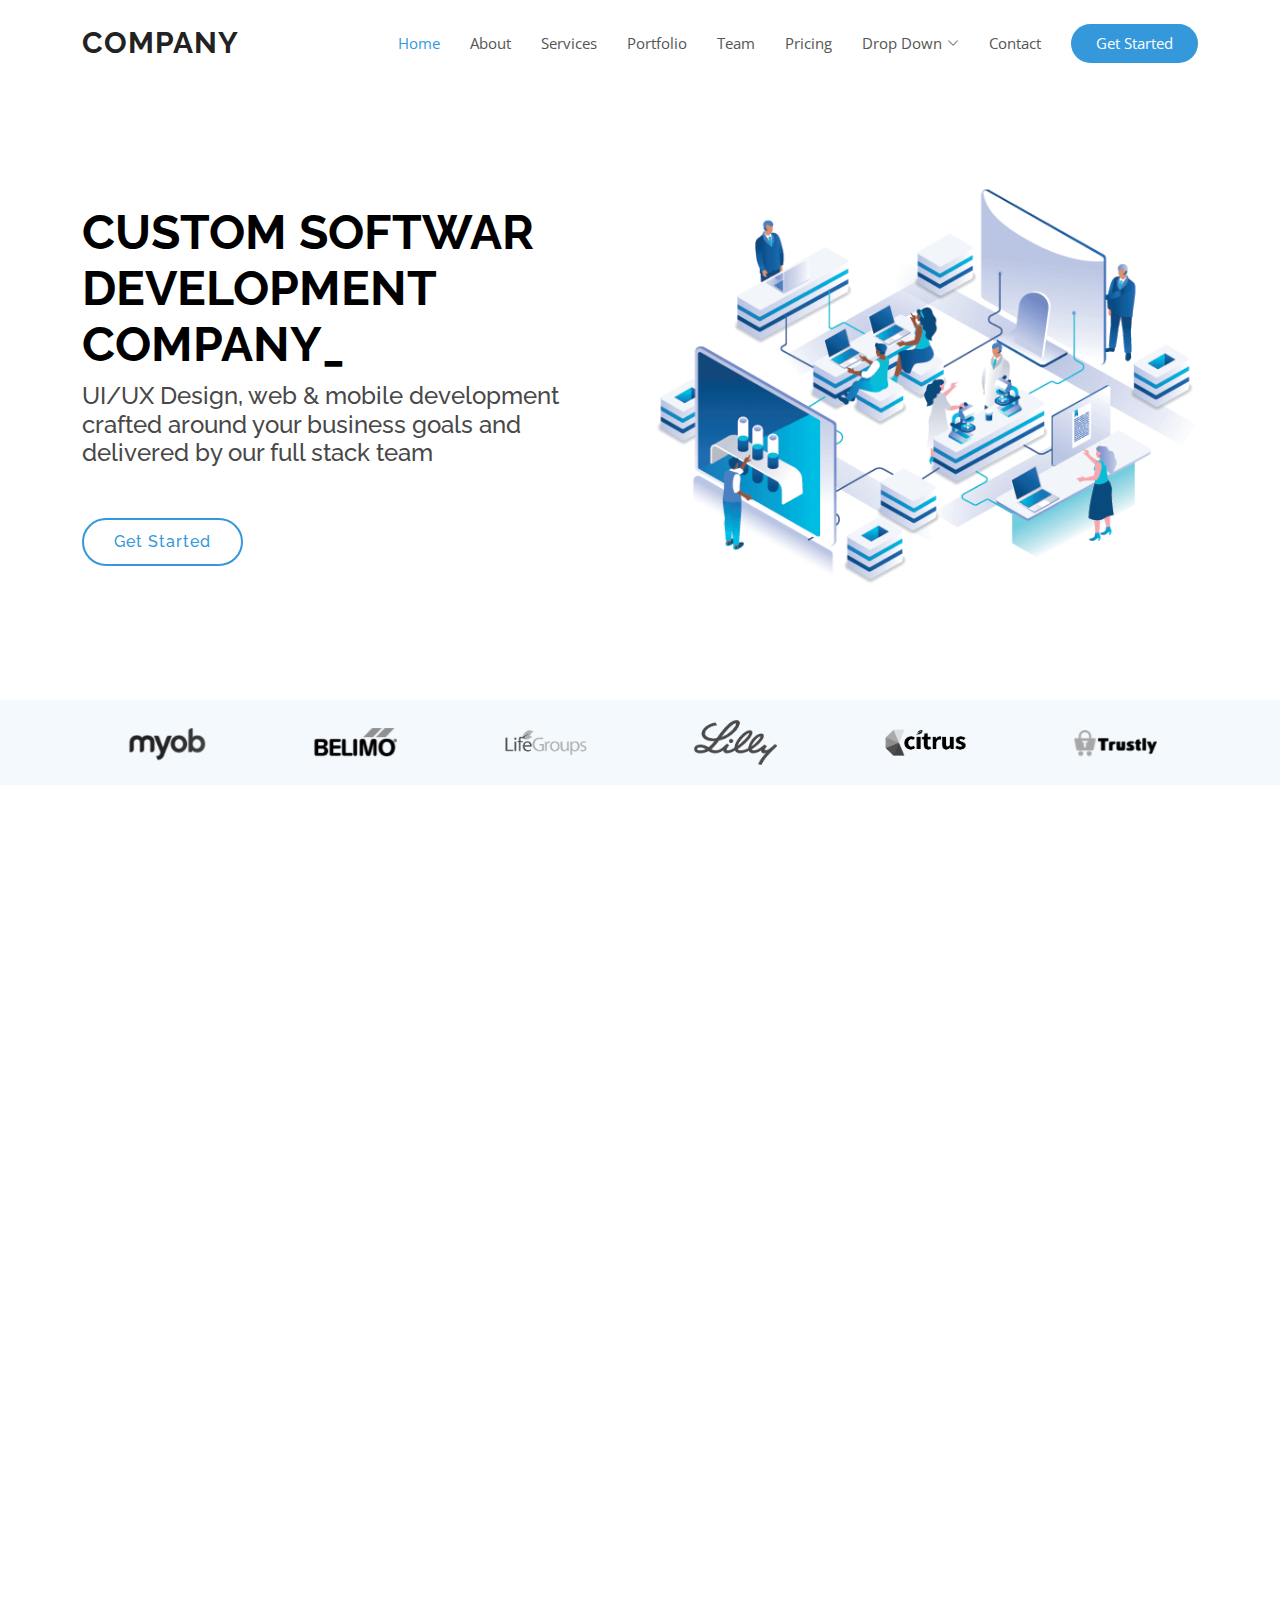
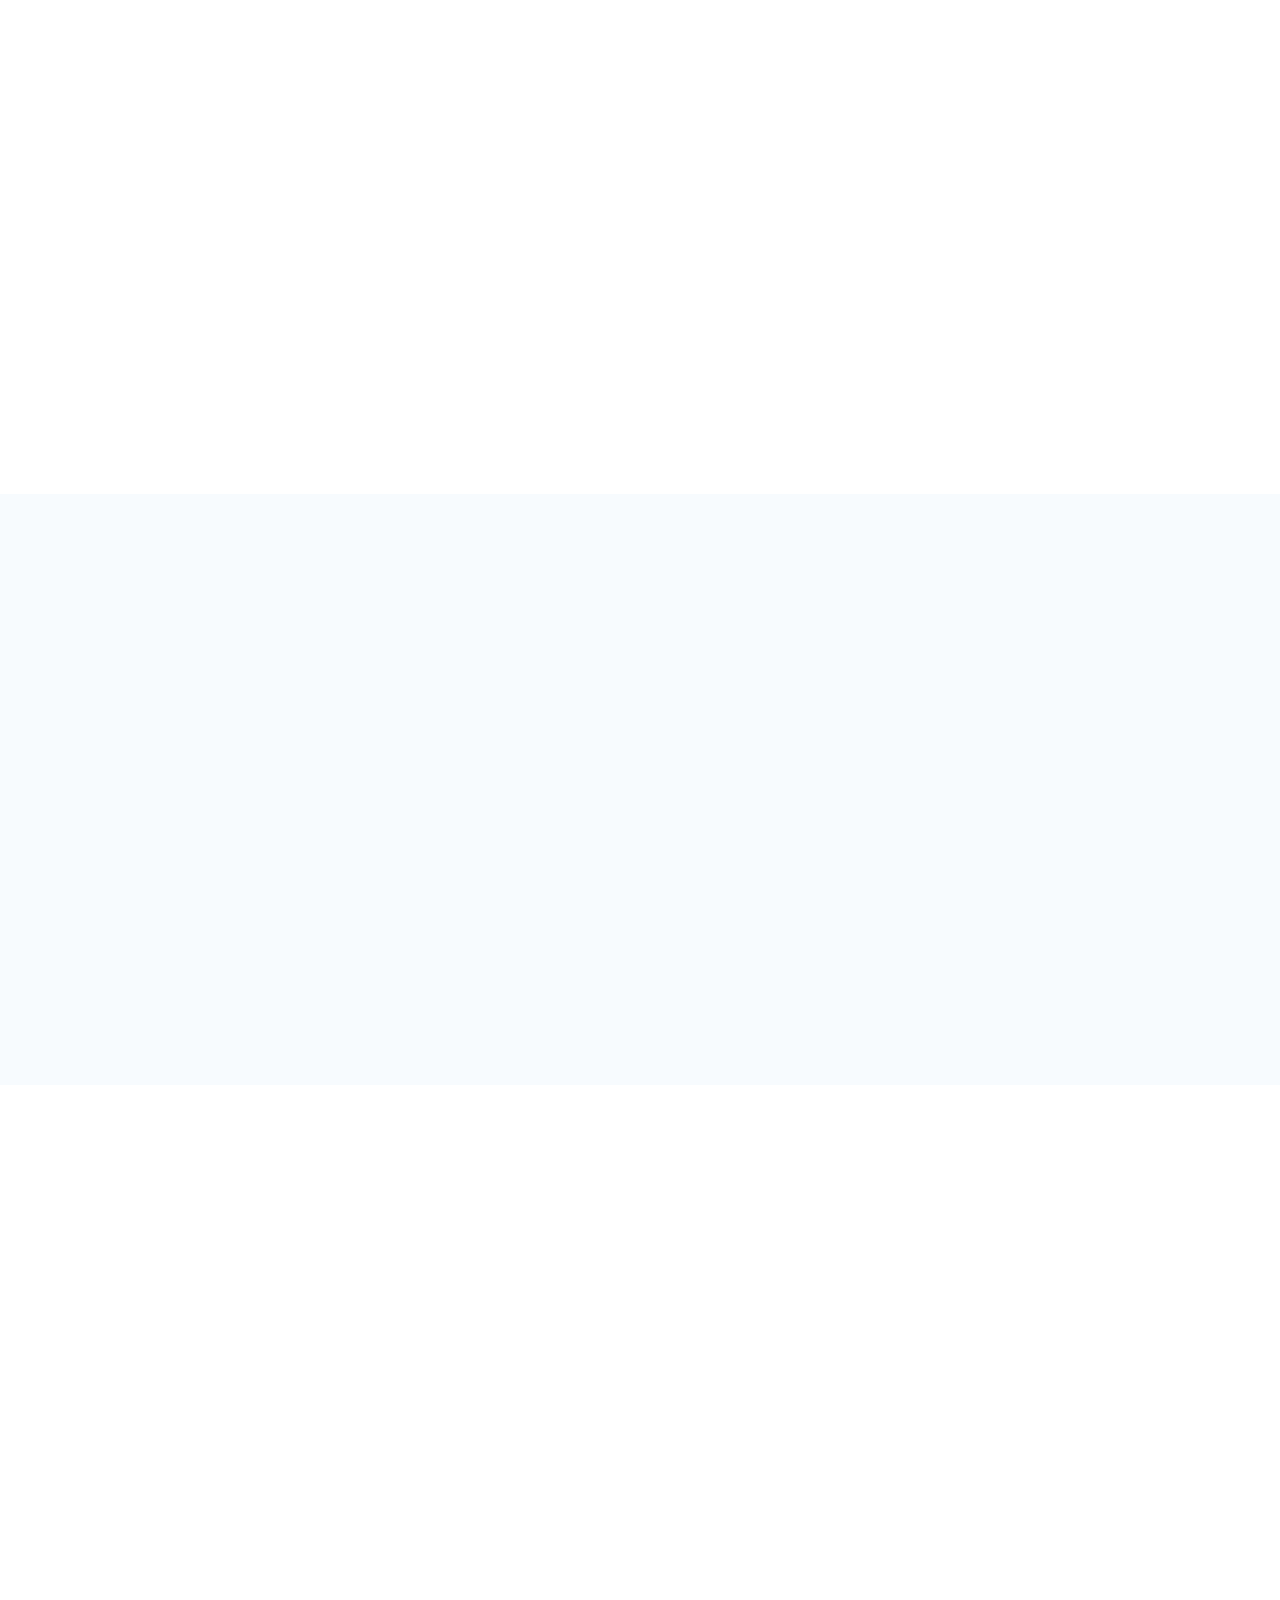
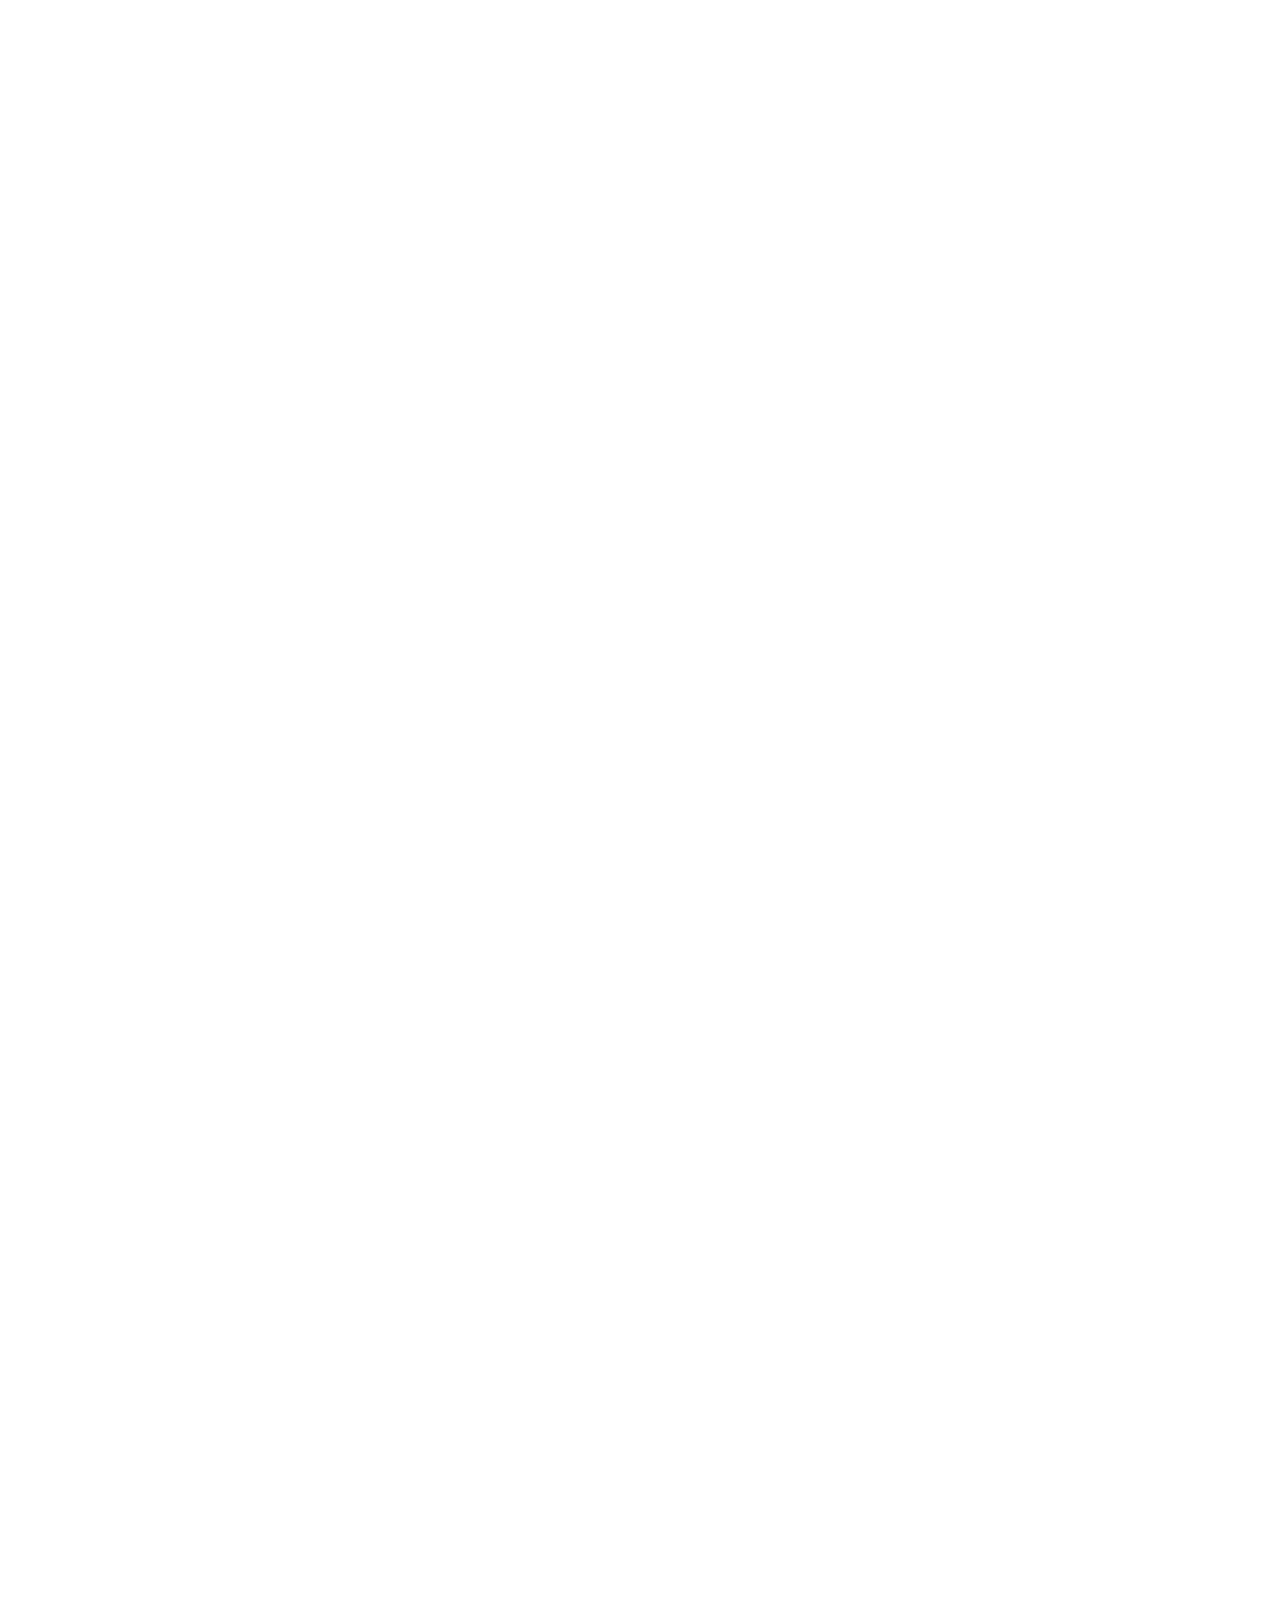
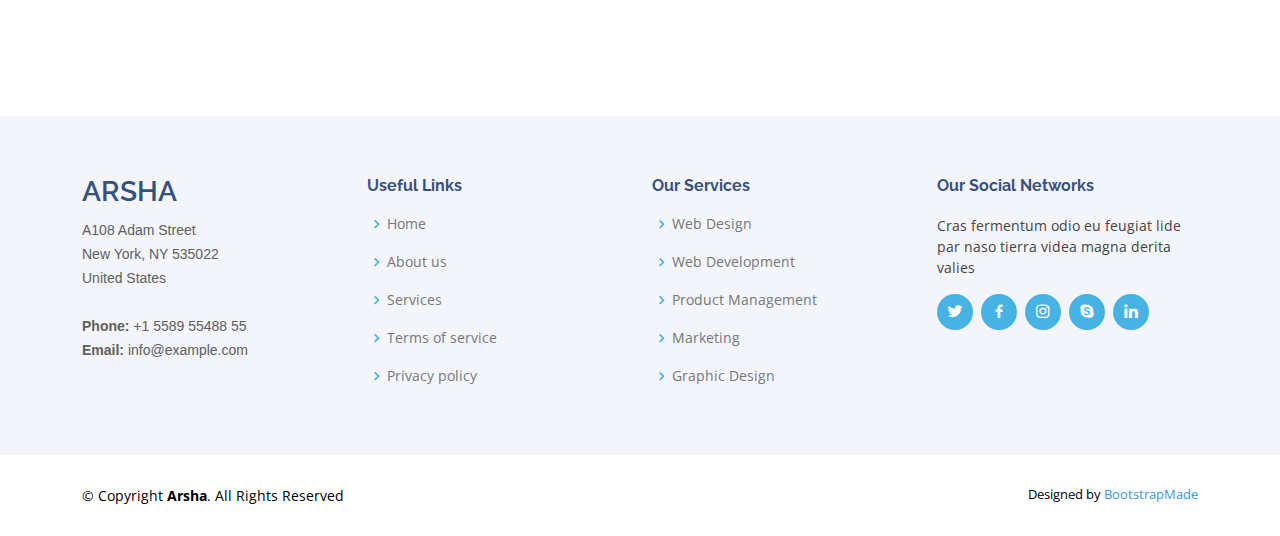
==== commit bba23f1b: "lest updated3" ====
--- a/index.html
+++ b/index.html
@@ -5,16 +5,18 @@
   <meta charset="utf-8">
   <meta content="width=device-width, initial-scale=1.0" name="viewport">
 
-  <title>Arsha Bootstrap Template - Index</title>
+  <title>Index</title>
   <meta content="" name="description">
   <meta content="" name="keywords">
 
   <!-- Favicons -->
-  <link href="assets/img/favicon.png" rel="icon">
-  <link href="assets/img/apple-touch-icon.png" rel="apple-touch-icon">
+  <!-- <link href="assets/img/favicon.png" rel="icon">
+  <link href="assets/img/apple-touch-icon.png" rel="apple-touch-icon"> -->
 
   <!-- Google Fonts -->
-  <link href="https://fonts.googleapis.com/css?family=Open+Sans:300,300i,400,400i,600,600i,700,700i|Jost:300,300i,400,400i,500,500i,600,600i,700,700i|Poppins:300,300i,400,400i,500,500i,600,600i,700,700i" rel="stylesheet">
+  <link
+    href="https://fonts.googleapis.com/css?family=Open+Sans:300,300i,400,400i,600,600i,700,700i|Raleway:300,300i,400,400i,500,500i,600,600i,700,700i|Poppins:300,300i,400,400i,500,500i,600,600i,700,700i"
+    rel="stylesheet">
 
   <!-- Vendor CSS Files -->
   <link href="assets/vendor/aos/aos.css" rel="stylesheet">
@@ -28,32 +30,26 @@
   <!-- Template Main CSS File -->
   <link href="assets/css/style.css" rel="stylesheet">
 
-  <!-- =======================================================
-  * Template Name: Arsha
-  * Updated: Jul 05 2023 with Bootstrap v5.3.0
-  * Template URL: https://bootstrapmade.com/arsha-free-bootstrap-html-template-corporate/
-  * Author: BootstrapMade.com
-  * License: https://bootstrapmade.com/license/
-  ======================================================== -->
 </head>
 
 <body>
 
   <!-- ======= Header ======= -->
-  <header id="header" class="fixed-top ">
-    <div class="container d-flex align-items-center">
-
-      <h1 class="logo me-auto"><a href="index.html">Arsha</a></h1>
-      <!-- Uncomment below if you prefer to use an image logo -->
-      <!-- <a href="index.html" class="logo me-auto"><img src="assets/img/logo.png" alt="" class="img-fluid"></a>-->
+  <header id="header" class="fixed-top d-flex align-items-center">
+    <div class="container d-flex align-items-center justify-content-between">
+
+      <div class="logo">
+        <h1><a href="index.html">COMPANY</a></h1>
+      </div>
 
       <nav id="navbar" class="navbar">
         <ul>
           <li><a class="nav-link scrollto active" href="#hero">Home</a></li>
           <li><a class="nav-link scrollto" href="#about">About</a></li>
           <li><a class="nav-link scrollto" href="#services">Services</a></li>
-          <li><a class="nav-link   scrollto" href="#portfolio">Portfolio</a></li>
+          <li><a class="nav-link scrollto " href="#portfolio">Portfolio</a></li>
           <li><a class="nav-link scrollto" href="#team">Team</a></li>
+          <li><a class="nav-link scrollto" href="#pricing">Pricing</a></li>
           <li class="dropdown"><a href="#"><span>Drop Down</span> <i class="bi bi-chevron-down"></i></a>
             <ul>
               <li><a href="#">Drop Down 1</a></li>
@@ -85,15 +81,15 @@
 
     <div class="container">
       <div class="row">
-        <div class="col-lg-6 d-flex flex-column justify-content-center pt-4 pt-lg-0 order-2 order-lg-1" data-aos="fade-up" data-aos-delay="200">
-          <h1>Better Solutions For Your Business</h1>
-          <h2>We are team of talented designers making websites with Bootstrap</h2>
-          <div class="d-flex justify-content-center justify-content-lg-start">
+        <div class="col-lg-6 pt-5 pt-lg-0 order-2 order-lg-1 d-flex flex-column justify-content-center">
+          <h1 data-aos="fade-up">CUSTOM SOFTWAR DEVELOPMENT COMPANY_</h1>
+          <h2 data-aos="fade-up" data-aos-delay="400">UI/UX Design, web & mobile development crafted around your
+            business goals and delivered by our full stack team</h2>
+          <div data-aos="fade-up" data-aos-delay="800">
             <a href="#about" class="btn-get-started scrollto">Get Started</a>
-            <a href="https://www.youtube.com/watch?v=jDDaplaOz7Q" class="glightbox btn-watch-video"><i class="bi bi-play-circle"></i><span>Watch Video</span></a>
-          </div>
-        </div>
-        <div class="col-lg-6 order-1 order-lg-2 hero-img" data-aos="zoom-in" data-aos-delay="200">
+          </div>
+        </div>
+        <div class="col-lg-6 order-1 order-lg-2 hero-img" data-aos="fade-left" data-aos-delay="200">
           <img src="assets/img/hero-img.png" class="img-fluid animated" alt="">
         </div>
       </div>
@@ -104,52 +100,53 @@
   <main id="main">
 
     <!-- ======= Clients Section ======= -->
-    <section id="clients" class="clients section-bg">
+    <section id="clients" class="clients clients">
       <div class="container">
 
-        <div class="row" data-aos="zoom-in">
-
-          <div class="col-lg-2 col-md-4 col-6 d-flex align-items-center justify-content-center">
-            <img src="assets/img/clients/client-1.png" class="img-fluid" alt="">
-          </div>
-
-          <div class="col-lg-2 col-md-4 col-6 d-flex align-items-center justify-content-center">
-            <img src="assets/img/clients/client-2.png" class="img-fluid" alt="">
-          </div>
-
-          <div class="col-lg-2 col-md-4 col-6 d-flex align-items-center justify-content-center">
-            <img src="assets/img/clients/client-3.png" class="img-fluid" alt="">
-          </div>
-
-          <div class="col-lg-2 col-md-4 col-6 d-flex align-items-center justify-content-center">
-            <img src="assets/img/clients/client-4.png" class="img-fluid" alt="">
-          </div>
-
-          <div class="col-lg-2 col-md-4 col-6 d-flex align-items-center justify-content-center">
-            <img src="assets/img/clients/client-5.png" class="img-fluid" alt="">
-          </div>
-
-          <div class="col-lg-2 col-md-4 col-6 d-flex align-items-center justify-content-center">
-            <img src="assets/img/clients/client-6.png" class="img-fluid" alt="">
-          </div>
-
-        </div>
-
-      </div>
-    </section><!-- End Cliens Section -->
+        <div class="row">
+
+          <div class="col-lg-2 col-md-4 col-6">
+            <img src="assets/img/clients/client-1.png" class="img-fluid" alt="" data-aos="zoom-in">
+          </div>
+
+          <div class="col-lg-2 col-md-4 col-6">
+            <img src="assets/img/clients/client-2.png" class="img-fluid" alt="" data-aos="zoom-in" data-aos-delay="100">
+          </div>
+
+          <div class="col-lg-2 col-md-4 col-6">
+            <img src="assets/img/clients/client-3.png" class="img-fluid" alt="" data-aos="zoom-in" data-aos-delay="200">
+          </div>
+
+          <div class="col-lg-2 col-md-4 col-6">
+            <img src="assets/img/clients/client-4.png" class="img-fluid" alt="" data-aos="zoom-in" data-aos-delay="300">
+          </div>
+
+          <div class="col-lg-2 col-md-4 col-6">
+            <img src="assets/img/clients/client-5.png" class="img-fluid" alt="" data-aos="zoom-in" data-aos-delay="400">
+          </div>
+
+          <div class="col-lg-2 col-md-4 col-6">
+            <img src="assets/img/clients/client-6.png" class="img-fluid" alt="" data-aos="zoom-in" data-aos-delay="500">
+          </div>
+
+        </div>
+
+      </div>
+    </section><!-- End Clients Section -->
 
     <!-- ======= About Us Section ======= -->
     <section id="about" class="about">
-      <div class="container" data-aos="fade-up">
-
-        <div class="section-title">
+      <div class="container">
+
+        <div class="section-title" data-aos="fade-up">
           <h2>About Us</h2>
         </div>
 
         <div class="row content">
-          <div class="col-lg-6">
+          <div class="col-lg-6" data-aos="fade-up" data-aos-delay="150">
             <p>
-              Lorem ipsum dolor sit amet, consectetur adipiscing elit, sed do eiusmod tempor incididunt ut labore et dolore
+              Lorem ipsum dolor sit amet, consectetur adipiscing elit, sed do eiusmod tempor incididunt ut labore et
+              dolore
               magna aliqua.
             </p>
             <ul>
@@ -158,9 +155,10 @@
               <li><i class="ri-check-double-line"></i> Ullamco laboris nisi ut aliquip ex ea commodo consequat</li>
             </ul>
           </div>
-          <div class="col-lg-6 pt-4 pt-lg-0">
+          <div class="col-lg-6 pt-4 pt-lg-0" data-aos="fade-up" data-aos-delay="300">
             <p>
-              Ullamco laboris nisi ut aliquip ex ea commodo consequat. Duis aute irure dolor in reprehenderit in voluptate
+              Ullamco laboris nisi ut aliquip ex ea commodo consequat. Duis aute irure dolor in reprehenderit in
+              voluptate
               velit esse cillum dolore eu fugiat nulla pariatur. Excepteur sint occaecat cupidatat non proident, sunt in
               culpa qui officia deserunt mollit anim id est laborum.
             </p>
@@ -171,153 +169,116 @@
       </div>
     </section><!-- End About Us Section -->
 
-    <!-- ======= Why Us Section ======= -->
-    <section id="why-us" class="why-us section-bg">
-      <div class="container-fluid" data-aos="fade-up">
+    <!-- ======= Counts Section ======= -->
+    <section id="counts" class="counts">
+      <div class="container">
 
         <div class="row">
-
-          <div class="col-lg-7 d-flex flex-column justify-content-center align-items-stretch  order-2 order-lg-1">
-
-            <div class="content">
-              <h3>Eum ipsam laborum deleniti <strong>velit pariatur architecto aut nihil</strong></h3>
-              <p>
-                Lorem ipsum dolor sit amet, consectetur adipiscing elit, sed do eiusmod tempor incididunt ut labore et dolore magna aliqua. Duis aute irure dolor in reprehenderit
-              </p>
-            </div>
-
-            <div class="accordion-list">
-              <ul>
-                <li>
-                  <a data-bs-toggle="collapse" class="collapse" data-bs-target="#accordion-list-1"><span>01</span> Non consectetur a erat nam at lectus urna duis? <i class="bx bx-chevron-down icon-show"></i><i class="bx bx-chevron-up icon-close"></i></a>
-                  <div id="accordion-list-1" class="collapse show" data-bs-parent=".accordion-list">
-                    <p>
-                      Feugiat pretium nibh ipsum consequat. Tempus iaculis urna id volutpat lacus laoreet non curabitur gravida. Venenatis lectus magna fringilla urna porttitor rhoncus dolor purus non.
+          <div class="image col-xl-5 d-flex align-items-stretch justify-content-center justify-content-xl-start"
+            data-aos="fade-right" data-aos-delay="150">
+            <img src="assets/img/counts-img.svg" alt="" class="img-fluid">
+          </div>
+
+          <div class="col-xl-7 d-flex align-items-stretch pt-4 pt-xl-0" data-aos="fade-left" data-aos-delay="300">
+            <div class="content d-flex flex-column justify-content-center">
+              <div class="row">
+                <div class="col-md-6 d-md-flex align-items-md-stretch">
+                  <div class="count-box">
+                    <i class="bi bi-emoji-smile"></i>
+                    <span data-purecounter-start="0" data-purecounter-end="65" data-purecounter-duration="1"
+                      class="purecounter"></span>
+                    <p><strong>Happy Clients</strong> consequuntur voluptas nostrum aliquid ipsam architecto ut.</p>
+                  </div>
+                </div>
+
+                <div class="col-md-6 d-md-flex align-items-md-stretch">
+                  <div class="count-box">
+                    <i class="bi bi-journal-richtext"></i>
+                    <span data-purecounter-start="0" data-purecounter-end="85" data-purecounter-duration="1"
+                      class="purecounter"></span>
+                    <p><strong>Projects</strong> adipisci atque cum quia aspernatur totam laudantium et quia dere tan
                     </p>
                   </div>
-                </li>
-
-                <li>
-                  <a data-bs-toggle="collapse" data-bs-target="#accordion-list-2" class="collapsed"><span>02</span> Feugiat scelerisque varius morbi enim nunc? <i class="bx bx-chevron-down icon-show"></i><i class="bx bx-chevron-up icon-close"></i></a>
-                  <div id="accordion-list-2" class="collapse" data-bs-parent=".accordion-list">
-                    <p>
-                      Dolor sit amet consectetur adipiscing elit pellentesque habitant morbi. Id interdum velit laoreet id donec ultrices. Fringilla phasellus faucibus scelerisque eleifend donec pretium. Est pellentesque elit ullamcorper dignissim. Mauris ultrices eros in cursus turpis massa tincidunt dui.
-                    </p>
+                </div>
+
+                <div class="col-md-6 d-md-flex align-items-md-stretch">
+                  <div class="count-box">
+                    <i class="bi bi-clock"></i>
+                    <span data-purecounter-start="0" data-purecounter-end="18" data-purecounter-duration="1"
+                      class="purecounter"></span>
+                    <p><strong>Years of experience</strong> aut commodi quaerat modi aliquam nam ducimus aut voluptate
+                      non vel</p>
                   </div>
-                </li>
-
-                <li>
-                  <a data-bs-toggle="collapse" data-bs-target="#accordion-list-3" class="collapsed"><span>03</span> Dolor sit amet consectetur adipiscing elit? <i class="bx bx-chevron-down icon-show"></i><i class="bx bx-chevron-up icon-close"></i></a>
-                  <div id="accordion-list-3" class="collapse" data-bs-parent=".accordion-list">
-                    <p>
-                      Eleifend mi in nulla posuere sollicitudin aliquam ultrices sagittis orci. Faucibus pulvinar elementum integer enim. Sem nulla pharetra diam sit amet nisl suscipit. Rutrum tellus pellentesque eu tincidunt. Lectus urna duis convallis convallis tellus. Urna molestie at elementum eu facilisis sed odio morbi quis
-                    </p>
+                </div>
+
+                <div class="col-md-6 d-md-flex align-items-md-stretch">
+                  <div class="count-box">
+                    <i class="bi bi-award"></i>
+                    <span data-purecounter-start="0" data-purecounter-end="15" data-purecounter-duration="1"
+                      class="purecounter"></span>
+                    <p><strong>Awards</strong> rerum asperiores dolor alias quo reprehenderit eum et nemo pad der</p>
                   </div>
-                </li>
-
-              </ul>
-            </div>
-
-          </div>
-
-          <div class="col-lg-5 align-items-stretch order-1 order-lg-2 img" style='background-image: url("assets/img/why-us.png");' data-aos="zoom-in" data-aos-delay="150">&nbsp;</div>
-        </div>
-
-      </div>
-    </section><!-- End Why Us Section -->
-
-    <!-- ======= Skills Section ======= -->
-    <section id="skills" class="skills">
-      <div class="container" data-aos="fade-up">
+                </div>
+              </div>
+            </div><!-- End .content-->
+          </div>
+        </div>
+
+      </div>
+    </section><!-- End Counts Section -->
+
+    <!-- ======= Services Section ======= -->
+    <section id="services" class="services">
+      <div class="container">
+
+        <div class="section-title" data-aos="fade-up">
+          <h2>Services</h2>
+          <p>
+            We build and deploy bespoke software with a major focus on both quality and speed to market. Deventure’s
+            multi-disciplined development team offers a cost-effective approach because we deliver UI/UX design, custom
+            software development and quality assurance testing all in-house. We have refined our processes over the
+            years to ensure that our customers are the ones that benefit from our efficiency. When you become
+            Deventure's partner you don't just hire a software development company, rather make an investment in a
+            relationship that gives you a return on your digital investment and frees you up to do what you do best.
+          </p>
+        </div>
 
         <div class="row">
-          <div class="col-lg-6 d-flex align-items-center" data-aos="fade-right" data-aos-delay="100">
-            <img src="assets/img/skills.png" class="img-fluid" alt="">
-          </div>
-          <div class="col-lg-6 pt-4 pt-lg-0 content" data-aos="fade-left" data-aos-delay="100">
-            <h3>Voluptatem dignissimos provident quasi corporis voluptates</h3>
-            <p class="fst-italic">
-              Lorem ipsum dolor sit amet, consectetur adipiscing elit, sed do eiusmod tempor incididunt ut labore et dolore
-              magna aliqua.
-            </p>
-
-            <div class="skills-content">
-
-              <div class="progress">
-                <span class="skill">HTML <i class="val">100%</i></span>
-                <div class="progress-bar-wrap">
-                  <div class="progress-bar" role="progressbar" aria-valuenow="100" aria-valuemin="0" aria-valuemax="100"></div>
-                </div>
-              </div>
-
-              <div class="progress">
-                <span class="skill">CSS <i class="val">90%</i></span>
-                <div class="progress-bar-wrap">
-                  <div class="progress-bar" role="progressbar" aria-valuenow="90" aria-valuemin="0" aria-valuemax="100"></div>
-                </div>
-              </div>
-
-              <div class="progress">
-                <span class="skill">JavaScript <i class="val">75%</i></span>
-                <div class="progress-bar-wrap">
-                  <div class="progress-bar" role="progressbar" aria-valuenow="75" aria-valuemin="0" aria-valuemax="100"></div>
-                </div>
-              </div>
-
-              <div class="progress">
-                <span class="skill">Photoshop <i class="val">55%</i></span>
-                <div class="progress-bar-wrap">
-                  <div class="progress-bar" role="progressbar" aria-valuenow="55" aria-valuemin="0" aria-valuemax="100"></div>
-                </div>
-              </div>
-
-            </div>
-
-          </div>
-        </div>
-
-      </div>
-    </section><!-- End Skills Section -->
-
-    <!-- ======= Services Section ======= -->
-    <section id="services" class="services section-bg">
-      <div class="container" data-aos="fade-up">
-
-        <div class="section-title">
-          <h2>Services</h2>
-          <p>Magnam dolores commodi suscipit. Necessitatibus eius consequatur ex aliquid fuga eum quidem. Sit sint consectetur velit. Quisquam quos quisquam cupiditate. Et nemo qui impedit suscipit alias ea. Quia fugiat sit in iste officiis commodi quidem hic quas.</p>
-        </div>
-
-        <div class="row">
-          <div class="col-xl-3 col-md-6 d-flex align-items-stretch" data-aos="zoom-in" data-aos-delay="100">
-            <div class="icon-box">
-              <div class="icon"><i class="bx bxl-dribbble"></i></div>
-              <h4><a href="">Lorem Ipsum</a></h4>
-              <p>Voluptatum deleniti atque corrupti quos dolores et quas molestias excepturi</p>
-            </div>
-          </div>
-
-          <div class="col-xl-3 col-md-6 d-flex align-items-stretch mt-4 mt-md-0" data-aos="zoom-in" data-aos-delay="200">
-            <div class="icon-box">
-              <div class="icon"><i class="bx bx-file"></i></div>
-              <h4><a href="">Sed ut perspici</a></h4>
-              <p>Duis aute irure dolor in reprehenderit in voluptate velit esse cillum dolore</p>
-            </div>
-          </div>
-
-          <div class="col-xl-3 col-md-6 d-flex align-items-stretch mt-4 mt-xl-0" data-aos="zoom-in" data-aos-delay="300">
-            <div class="icon-box">
-              <div class="icon"><i class="bx bx-tachometer"></i></div>
-              <h4><a href="">Magni Dolores</a></h4>
-              <p>Excepteur sint occaecat cupidatat non proident, sunt in culpa qui officia</p>
-            </div>
-          </div>
-
-          <div class="col-xl-3 col-md-6 d-flex align-items-stretch mt-4 mt-xl-0" data-aos="zoom-in" data-aos-delay="400">
-            <div class="icon-box">
-              <div class="icon"><i class="bx bx-layer"></i></div>
-              <h4><a href="">Nemo Enim</a></h4>
-              <p>At vero eos et accusamus et iusto odio dignissimos ducimus qui blanditiis</p>
+          <div class="col-md-6 col-lg-4 d-flex align-items-stretch mb-5 mb-lg-0">
+            <div class="icon-box" data-aos="fade-up" data-aos-delay="100" style="text-align: center;">
+              <div class="icon"><i class='bx bx-desktop'></i></div>
+              <h4 class="title"><a href="">Digital Product Design</a></h4>
+              <p class="description">
+                UX design & prototyping
+                Visual design & UI design
+                <br>
+                Web & Mobile Design
+              </p>
+            </div>
+          </div>
+
+          <div class="col-md-6 col-lg-4 d-flex align-items-stretch mb-5 mb-lg-0">
+            <div class="icon-box" data-aos="fade-up" data-aos-delay="200" style="text-align: center;">
+              <div class="icon"><i class='bx bx-devices'></i></div>
+              <h4 class="title"><a href="">Web Development</a></h4>
+              <p class="description">Custom Web Applications
+                Enterprise Software
+                Websites</p>
+            </div>
+          </div>
+
+          <div class="col-md-6 col-lg-4 d-flex align-items-stretch mb-5 mb-lg-0">
+            <div class="icon-box" data-aos="fade-up" data-aos-delay="300" style="text-align: center;">
+              <div class="icon"><i class='bx bx-mobile'></i></div>
+              <h4 class="title"><a href="">Mobile App Development</a></h4>
+              <p class="description">
+                Mobile App Development
+                <br>
+                Cross-Platform App Development
+                <!-- <br> -->
+                IOS App Development
+                Android App Development
+              </p>
             </div>
           </div>
 
@@ -326,128 +287,264 @@
       </div>
     </section><!-- End Services Section -->
 
-    <!-- ======= Cta Section ======= -->
-    <section id="cta" class="cta">
-      <div class="container" data-aos="zoom-in">
-
-        <div class="row">
-          <div class="col-lg-9 text-center text-lg-start">
-            <h3>Call To Action</h3>
-            <p> Duis aute irure dolor in reprehenderit in voluptate velit esse cillum dolore eu fugiat nulla pariatur. Excepteur sint occaecat cupidatat non proident, sunt in culpa qui officia deserunt mollit anim id est laborum.</p>
-          </div>
-          <div class="col-lg-3 cta-btn-container text-center">
-            <a class="cta-btn align-middle" href="#">Call To Action</a>
-          </div>
-        </div>
-
-      </div>
-    </section><!-- End Cta Section -->
+    
+
+    <!-- ======= Testimonials Section ======= -->
+    <section id="testimonials" class="testimonials section-bg">
+      <div class="container">
+
+        <div class="section-title" data-aos="fade-up">
+          <h2>Testimonials</h2>
+          <p>Magnam dolores commodi suscipit eum quidem consectetur velit</p>
+        </div>
+
+        <div class="testimonials-slider swiper" data-aos="fade-up" data-aos-delay="100">
+          <div class="swiper-wrapper">
+
+            <div class="swiper-slide">
+              <div class="testimonial-wrap">
+                <div class="testimonial-item">
+                  <img src="assets/img/testimonials/testimonials-1.jpg" class="testimonial-img" alt="">
+                  <h3>Saul Goodman</h3>
+                  <h4>Ceo &amp; Founder</h4>
+                  <p>
+                    <i class="bx bxs-quote-alt-left quote-icon-left"></i>
+                    Proin iaculis purus consequat sem cure digni ssim donec porttitora entum suscipit rhoncus.
+                    Accusantium quam, ultricies eget id, aliquam eget nibh et. Maecen aliquam, risus at semper.
+                    <i class="bx bxs-quote-alt-right quote-icon-right"></i>
+                  </p>
+                </div>
+              </div>
+            </div><!-- End testimonial item -->
+
+            <div class="swiper-slide">
+              <div class="testimonial-wrap">
+                <div class="testimonial-item">
+                  <img src="assets/img/testimonials/testimonials-2.jpg" class="testimonial-img" alt="">
+                  <h3>Sara Wilsson</h3>
+                  <h4>Designer</h4>
+                  <p>
+                    <i class="bx bxs-quote-alt-left quote-icon-left"></i>
+                    Export tempor illum tamen malis malis eram quae irure esse labore quem cillum quid cillum eram malis
+                    quorum velit fore eram velit sunt aliqua noster fugiat irure amet legam anim culpa.
+                    <i class="bx bxs-quote-alt-right quote-icon-right"></i>
+                  </p>
+                </div>
+              </div>
+            </div><!-- End testimonial item -->
+
+            <div class="swiper-slide">
+              <div class="testimonial-wrap">
+                <div class="testimonial-item">
+                  <img src="assets/img/testimonials/testimonials-3.jpg" class="testimonial-img" alt="">
+                  <h3>Jena Karlis</h3>
+                  <h4>Store Owner</h4>
+                  <p>
+                    <i class="bx bxs-quote-alt-left quote-icon-left"></i>
+                    Enim nisi quem export duis labore cillum quae magna enim sint quorum nulla quem veniam duis minim
+                    tempor labore quem eram duis noster aute amet eram fore quis sint minim.
+                    <i class="bx bxs-quote-alt-right quote-icon-right"></i>
+                  </p>
+                </div>
+              </div>
+            </div><!-- End testimonial item -->
+
+            <div class="swiper-slide">
+              <div class="testimonial-wrap">
+                <div class="testimonial-item">
+                  <img src="assets/img/testimonials/testimonials-4.jpg" class="testimonial-img" alt="">
+                  <h3>Matt Brandon</h3>
+                  <h4>Freelancer</h4>
+                  <p>
+                    <i class="bx bxs-quote-alt-left quote-icon-left"></i>
+                    Fugiat enim eram quae cillum dolore dolor amet nulla culpa multos export minim fugiat minim velit
+                    minim dolor enim duis veniam ipsum anim magna sunt elit fore quem dolore labore illum veniam.
+                    <i class="bx bxs-quote-alt-right quote-icon-right"></i>
+                  </p>
+                </div>
+              </div>
+            </div><!-- End testimonial item -->
+
+            <div class="swiper-slide">
+              <div class="testimonial-wrap">
+                <div class="testimonial-item">
+                  <img src="assets/img/testimonials/testimonials-5.jpg" class="testimonial-img" alt="">
+                  <h3>John Larson</h3>
+                  <h4>Entrepreneur</h4>
+                  <p>
+                    <i class="bx bxs-quote-alt-left quote-icon-left"></i>
+                    Quis quorum aliqua sint quem legam fore sunt eram irure aliqua veniam tempor noster veniam enim
+                    culpa labore duis sunt culpa nulla illum cillum fugiat legam esse veniam culpa fore nisi cillum
+                    quid.
+                    <i class="bx bxs-quote-alt-right quote-icon-right"></i>
+                  </p>
+                </div>
+              </div>
+            </div><!-- End testimonial item -->
+
+          </div>
+          <div class="swiper-pagination"></div>
+        </div>
+
+      </div>
+    </section><!-- End Testimonials Section -->
 
     <!-- ======= Portfolio Section ======= -->
     <section id="portfolio" class="portfolio">
-      <div class="container" data-aos="fade-up">
-
-        <div class="section-title">
-          <h2>Portfolio</h2>
-          <p>Magnam dolores commodi suscipit. Necessitatibus eius consequatur ex aliquid fuga eum quidem. Sit sint consectetur velit. Quisquam quos quisquam cupiditate. Et nemo qui impedit suscipit alias ea. Quia fugiat sit in iste officiis commodi quidem hic quas.</p>
-        </div>
-
-        <ul id="portfolio-flters" class="d-flex justify-content-center" data-aos="fade-up" data-aos-delay="100">
-          <li data-filter="*" class="filter-active">All</li>
-          <li data-filter=".filter-app">App</li>
-          <li data-filter=".filter-card">Card</li>
-          <li data-filter=".filter-web">Web</li>
-        </ul>
-
-        <div class="row portfolio-container" data-aos="fade-up" data-aos-delay="200">
+      <div class="container">
+
+        <div class="section-title" data-aos="fade-up">
+          <h2>PROJECTS</h2>
+          <p>
+            From the beginning, we have supported many businesses who decided to embrace the power of digital transformation. We have helped our diversified client base digitize many different kinds of business processes. To name but a few examples we have delivered CRM development for recruitment businesses, a trading app for beginners, a healthcare app for postoperative patient management; or the travel social media app for receiving travel recommendations from close friends.
+          </p>
+        </div>
+
+        <div class="row" data-aos="fade-up" data-aos-delay="200">
+          <div class="col-lg-12 d-flex justify-content-center">
+            <ul id="portfolio-flters">
+              <li data-filter="*" class="filter-active">All</li>
+              <li data-filter=".filter-app">App</li>
+              <li data-filter=".filter-card">Card</li>
+              <li data-filter=".filter-web">Web</li>
+            </ul>
+          </div>
+        </div>
+
+        <div class="row portfolio-container" data-aos="fade-up" data-aos-delay="400">
 
           <div class="col-lg-4 col-md-6 portfolio-item filter-app">
-            <div class="portfolio-img"><img src="assets/img/portfolio/portfolio-1.jpg" class="img-fluid" alt=""></div>
-            <div class="portfolio-info">
-              <h4>App 1</h4>
-              <p>App</p>
-              <a href="assets/img/portfolio/portfolio-1.jpg" data-gallery="portfolioGallery" class="portfolio-lightbox preview-link" title="App 1"><i class="bx bx-plus"></i></a>
-              <a href="portfolio-details.html" class="details-link" title="More Details"><i class="bx bx-link"></i></a>
+            <div class="portfolio-wrap">
+              <img src="assets/img/portfolio/portfolio-1.png" class="img-fluid" alt="">
+              <div class="portfolio-info">
+                <h4>App 1</h4>
+                <p>App</p>
+                <div class="portfolio-links">
+                  <a href="assets/img/portfolio/portfolio-1.png" data-gallery="portfolioGallery"
+                    class="portfolio-lightbox" title="App 1"><i class="bx bx-plus"></i></a>
+                  <a href="portfolio-details.html" title="More Details"><i class="bx bx-link"></i></a>
+                </div>
+              </div>
             </div>
           </div>
 
           <div class="col-lg-4 col-md-6 portfolio-item filter-web">
-            <div class="portfolio-img"><img src="assets/img/portfolio/portfolio-2.jpg" class="img-fluid" alt=""></div>
-            <div class="portfolio-info">
-              <h4>Web 3</h4>
-              <p>Web</p>
-              <a href="assets/img/portfolio/portfolio-2.jpg" data-gallery="portfolioGallery" class="portfolio-lightbox preview-link" title="Web 3"><i class="bx bx-plus"></i></a>
-              <a href="portfolio-details.html" class="details-link" title="More Details"><i class="bx bx-link"></i></a>
+            <div class="portfolio-wrap">
+              <img src="assets/img/portfolio/portfolio-2.png" class="img-fluid" alt="">
+              <div class="portfolio-info">
+                <h4>Web 3</h4>
+                <p>Web</p>
+                <div class="portfolio-links">
+                  <a href="assets/img/portfolio/portfolio-2.png" data-gallery="portfolioGallery"
+                    class="portfolio-lightbox" title="Web 3"><i class="bx bx-plus"></i></a>
+                  <a href="portfolio-details.html" title="More Details"><i class="bx bx-link"></i></a>
+                </div>
+              </div>
             </div>
           </div>
 
           <div class="col-lg-4 col-md-6 portfolio-item filter-app">
-            <div class="portfolio-img"><img src="assets/img/portfolio/portfolio-3.jpg" class="img-fluid" alt=""></div>
-            <div class="portfolio-info">
-              <h4>App 2</h4>
-              <p>App</p>
-              <a href="assets/img/portfolio/portfolio-3.jpg" data-gallery="portfolioGallery" class="portfolio-lightbox preview-link" title="App 2"><i class="bx bx-plus"></i></a>
-              <a href="portfolio-details.html" class="details-link" title="More Details"><i class="bx bx-link"></i></a>
+            <div class="portfolio-wrap">
+              <img src="assets/img/portfolio/portfolio-3.png" class="img-fluid" alt="">
+              <div class="portfolio-info">
+                <h4>App 2</h4>
+                <p>App</p>
+                <div class="portfolio-links">
+                  <a href="assets/img/portfolio/portfolio-3.png" data-gallery="portfolioGallery"
+                    class="portfolio-lightbox" title="App 2"><i class="bx bx-plus"></i></a>
+                  <a href="portfolio-details.html" title="More Details"><i class="bx bx-link"></i></a>
+                </div>
+              </div>
             </div>
           </div>
 
           <div class="col-lg-4 col-md-6 portfolio-item filter-card">
-            <div class="portfolio-img"><img src="assets/img/portfolio/portfolio-4.jpg" class="img-fluid" alt=""></div>
-            <div class="portfolio-info">
-              <h4>Card 2</h4>
-              <p>Card</p>
-              <a href="assets/img/portfolio/portfolio-4.jpg" data-gallery="portfolioGallery" class="portfolio-lightbox preview-link" title="Card 2"><i class="bx bx-plus"></i></a>
-              <a href="portfolio-details.html" class="details-link" title="More Details"><i class="bx bx-link"></i></a>
+            <div class="portfolio-wrap">
+              <img src="assets/img/portfolio/portfolio-4.png" class="img-fluid" alt="">
+              <div class="portfolio-info">
+                <h4>Card 2</h4>
+                <p>Card</p>
+                <div class="portfolio-links">
+                  <a href="assets/img/portfolio/portfolio-4.png" data-gallery="portfolioGallery"
+                    class="portfolio-lightbox" title="Card 2"><i class="bx bx-plus"></i></a>
+                  <a href="portfolio-details.html" title="More Details"><i class="bx bx-link"></i></a>
+                </div>
+              </div>
             </div>
           </div>
 
           <div class="col-lg-4 col-md-6 portfolio-item filter-web">
-            <div class="portfolio-img"><img src="assets/img/portfolio/portfolio-5.jpg" class="img-fluid" alt=""></div>
-            <div class="portfolio-info">
-              <h4>Web 2</h4>
-              <p>Web</p>
-              <a href="assets/img/portfolio/portfolio-5.jpg" data-gallery="portfolioGallery" class="portfolio-lightbox preview-link" title="Web 2"><i class="bx bx-plus"></i></a>
-              <a href="portfolio-details.html" class="details-link" title="More Details"><i class="bx bx-link"></i></a>
+            <div class="portfolio-wrap">
+              <img src="assets/img/portfolio/portfolio-5.png" class="img-fluid" alt="">
+              <div class="portfolio-info">
+                <h4>Web 2</h4>
+                <p>Web</p>
+                <div class="portfolio-links">
+                  <a href="assets/img/portfolio/portfolio-5.png" data-gallery="portfolioGallery"
+                    class="portfolio-lightbox" title="Web 2"><i class="bx bx-plus"></i></a>
+                  <a href="portfolio-details.html" title="More Details"><i class="bx bx-link"></i></a>
+                </div>
+              </div>
             </div>
           </div>
 
           <div class="col-lg-4 col-md-6 portfolio-item filter-app">
-            <div class="portfolio-img"><img src="assets/img/portfolio/portfolio-6.jpg" class="img-fluid" alt=""></div>
-            <div class="portfolio-info">
-              <h4>App 3</h4>
-              <p>App</p>
-              <a href="assets/img/portfolio/portfolio-6.jpg" data-gallery="portfolioGallery" class="portfolio-lightbox preview-link" title="App 3"><i class="bx bx-plus"></i></a>
-              <a href="portfolio-details.html" class="details-link" title="More Details"><i class="bx bx-link"></i></a>
+            <div class="portfolio-wrap">
+              <img src="assets/img/portfolio/portfolio-6.png" class="img-fluid" alt="">
+              <div class="portfolio-info">
+                <h4>App 3</h4>
+                <p>App</p>
+                <div class="portfolio-links">
+                  <a href="assets/img/portfolio/portfolio-6.png" data-gallery="portfolioGallery"
+                    class="portfolio-lightbox" title="App 3"><i class="bx bx-plus"></i></a>
+                  <a href="portfolio-details.html" title="More Details"><i class="bx bx-link"></i></a>
+                </div>
+              </div>
             </div>
           </div>
 
           <div class="col-lg-4 col-md-6 portfolio-item filter-card">
-            <div class="portfolio-img"><img src="assets/img/portfolio/portfolio-7.jpg" class="img-fluid" alt=""></div>
-            <div class="portfolio-info">
-              <h4>Card 1</h4>
-              <p>Card</p>
-              <a href="assets/img/portfolio/portfolio-7.jpg" data-gallery="portfolioGallery" class="portfolio-lightbox preview-link" title="Card 1"><i class="bx bx-plus"></i></a>
-              <a href="portfolio-details.html" class="details-link" title="More Details"><i class="bx bx-link"></i></a>
+            <div class="portfolio-wrap">
+              <img src="assets/img/portfolio/portfolio-7.png" class="img-fluid" alt="">
+              <div class="portfolio-info">
+                <h4>Card 1</h4>
+                <p>Card</p>
+                <div class="portfolio-links">
+                  <a href="assets/img/portfolio/portfolio-7.png" data-gallery="portfolioGallery"
+                    class="portfolio-lightbox" title="Card 1"><i class="bx bx-plus"></i></a>
+                  <a href="portfolio-details.html" title="More Details"><i class="bx bx-link"></i></a>
+                </div>
+              </div>
             </div>
           </div>
 
           <div class="col-lg-4 col-md-6 portfolio-item filter-card">
-            <div class="portfolio-img"><img src="assets/img/portfolio/portfolio-8.jpg" class="img-fluid" alt=""></div>
-            <div class="portfolio-info">
-              <h4>Card 3</h4>
-              <p>Card</p>
-              <a href="assets/img/portfolio/portfolio-8.jpg" data-gallery="portfolioGallery" class="portfolio-lightbox preview-link" title="Card 3"><i class="bx bx-plus"></i></a>
-              <a href="portfolio-details.html" class="details-link" title="More Details"><i class="bx bx-link"></i></a>
+            <div class="portfolio-wrap">
+              <img src="assets/img/portfolio/portfolio-8.png" class="img-fluid" alt="">
+              <div class="portfolio-info">
+                <h4>Card 3</h4>
+                <p>Card</p>
+                <div class="portfolio-links">
+                  <a href="assets/img/portfolio/portfolio-8.png" data-gallery="portfolioGallery"
+                    class="portfolio-lightbox" title="Card 3"><i class="bx bx-plus"></i></a>
+                  <a href="portfolio-details.html" title="More Details"><i class="bx bx-link"></i></a>
+                </div>
+              </div>
             </div>
           </div>
 
           <div class="col-lg-4 col-md-6 portfolio-item filter-web">
-            <div class="portfolio-img"><img src="assets/img/portfolio/portfolio-9.jpg" class="img-fluid" alt=""></div>
-            <div class="portfolio-info">
-              <h4>Web 3</h4>
-              <p>Web</p>
-              <a href="assets/img/portfolio/portfolio-9.jpg" data-gallery="portfolioGallery" class="portfolio-lightbox preview-link" title="Web 3"><i class="bx bx-plus"></i></a>
-              <a href="portfolio-details.html" class="details-link" title="More Details"><i class="bx bx-link"></i></a>
+            <div class="portfolio-wrap">
+              <img src="assets/img/portfolio/portfolio-9.png" class="img-fluid" alt="">
+              <div class="portfolio-info">
+                <h4>Web 3</h4>
+                <p>Web</p>
+                <div class="portfolio-links">
+                  <a href="assets/img/portfolio/portfolio-9.png" data-gallery="portfolioGallery"
+                    class="portfolio-lightbox" title="Web 3"><i class="bx bx-plus"></i></a>
+                  <a href="portfolio-details.html" title="More Details"><i class="bx bx-link"></i></a>
+                </div>
+              </div>
             </div>
           </div>
 
@@ -455,269 +552,64 @@
 
       </div>
     </section><!-- End Portfolio Section -->
-
-    <!-- ======= Team Section ======= -->
-    <section id="team" class="team section-bg">
-      <div class="container" data-aos="fade-up">
-
-        <div class="section-title">
-          <h2>Team</h2>
-          <p>Magnam dolores commodi suscipit. Necessitatibus eius consequatur ex aliquid fuga eum quidem. Sit sint consectetur velit. Quisquam quos quisquam cupiditate. Et nemo qui impedit suscipit alias ea. Quia fugiat sit in iste officiis commodi quidem hic quas.</p>
-        </div>
-
-        <div class="row">
-
-          <div class="col-lg-6" data-aos="zoom-in" data-aos-delay="100">
-            <div class="member d-flex align-items-start">
-              <div class="pic"><img src="assets/img/team/team-1.jpg" class="img-fluid" alt=""></div>
-              <div class="member-info">
-                <h4>Walter White</h4>
-                <span>Chief Executive Officer</span>
-                <p>Explicabo voluptatem mollitia et repellat qui dolorum quasi</p>
-                <div class="social">
-                  <a href=""><i class="ri-twitter-fill"></i></a>
-                  <a href=""><i class="ri-facebook-fill"></i></a>
-                  <a href=""><i class="ri-instagram-fill"></i></a>
-                  <a href=""> <i class="ri-linkedin-box-fill"></i> </a>
-                </div>
-              </div>
-            </div>
-          </div>
-
-          <div class="col-lg-6 mt-4 mt-lg-0" data-aos="zoom-in" data-aos-delay="200">
-            <div class="member d-flex align-items-start">
-              <div class="pic"><img src="assets/img/team/team-2.jpg" class="img-fluid" alt=""></div>
-              <div class="member-info">
-                <h4>Sarah Jhonson</h4>
-                <span>Product Manager</span>
-                <p>Aut maiores voluptates amet et quis praesentium qui senda para</p>
-                <div class="social">
-                  <a href=""><i class="ri-twitter-fill"></i></a>
-                  <a href=""><i class="ri-facebook-fill"></i></a>
-                  <a href=""><i class="ri-instagram-fill"></i></a>
-                  <a href=""> <i class="ri-linkedin-box-fill"></i> </a>
-                </div>
-              </div>
-            </div>
-          </div>
-
-          <div class="col-lg-6 mt-4" data-aos="zoom-in" data-aos-delay="300">
-            <div class="member d-flex align-items-start">
-              <div class="pic"><img src="assets/img/team/team-3.jpg" class="img-fluid" alt=""></div>
-              <div class="member-info">
-                <h4>William Anderson</h4>
-                <span>CTO</span>
-                <p>Quisquam facilis cum velit laborum corrupti fuga rerum quia</p>
-                <div class="social">
-                  <a href=""><i class="ri-twitter-fill"></i></a>
-                  <a href=""><i class="ri-facebook-fill"></i></a>
-                  <a href=""><i class="ri-instagram-fill"></i></a>
-                  <a href=""> <i class="ri-linkedin-box-fill"></i> </a>
-                </div>
-              </div>
-            </div>
-          </div>
-
-          <div class="col-lg-6 mt-4" data-aos="zoom-in" data-aos-delay="400">
-            <div class="member d-flex align-items-start">
-              <div class="pic"><img src="assets/img/team/team-4.jpg" class="img-fluid" alt=""></div>
-              <div class="member-info">
-                <h4>Amanda Jepson</h4>
-                <span>Accountant</span>
-                <p>Dolorum tempora officiis odit laborum officiis et et accusamus</p>
-                <div class="social">
-                  <a href=""><i class="ri-twitter-fill"></i></a>
-                  <a href=""><i class="ri-facebook-fill"></i></a>
-                  <a href=""><i class="ri-instagram-fill"></i></a>
-                  <a href=""> <i class="ri-linkedin-box-fill"></i> </a>
-                </div>
-              </div>
-            </div>
-          </div>
-
-        </div>
-
-      </div>
-    </section><!-- End Team Section -->
-
-    <!-- ======= Pricing Section ======= -->
-    <section id="pricing" class="pricing">
-      <div class="container" data-aos="fade-up">
-
-        <div class="section-title">
-          <h2>Pricing</h2>
-          <p>Magnam dolores commodi suscipit. Necessitatibus eius consequatur ex aliquid fuga eum quidem. Sit sint consectetur velit. Quisquam quos quisquam cupiditate. Et nemo qui impedit suscipit alias ea. Quia fugiat sit in iste officiis commodi quidem hic quas.</p>
-        </div>
-
-        <div class="row">
-
-          <div class="col-lg-4" data-aos="fade-up" data-aos-delay="100">
-            <div class="box">
-              <h3>Free Plan</h3>
-              <h4><sup>$</sup>0<span>per month</span></h4>
-              <ul>
-                <li><i class="bx bx-check"></i> Quam adipiscing vitae proin</li>
-                <li><i class="bx bx-check"></i> Nec feugiat nisl pretium</li>
-                <li><i class="bx bx-check"></i> Nulla at volutpat diam uteera</li>
-                <li class="na"><i class="bx bx-x"></i> <span>Pharetra massa massa ultricies</span></li>
-                <li class="na"><i class="bx bx-x"></i> <span>Massa ultricies mi quis hendrerit</span></li>
-              </ul>
-              <a href="#" class="buy-btn">Get Started</a>
-            </div>
-          </div>
-
-          <div class="col-lg-4 mt-4 mt-lg-0" data-aos="fade-up" data-aos-delay="200">
-            <div class="box featured">
-              <h3>Business Plan</h3>
-              <h4><sup>$</sup>29<span>per month</span></h4>
-              <ul>
-                <li><i class="bx bx-check"></i> Quam adipiscing vitae proin</li>
-                <li><i class="bx bx-check"></i> Nec feugiat nisl pretium</li>
-                <li><i class="bx bx-check"></i> Nulla at volutpat diam uteera</li>
-                <li><i class="bx bx-check"></i> Pharetra massa massa ultricies</li>
-                <li><i class="bx bx-check"></i> Massa ultricies mi quis hendrerit</li>
-              </ul>
-              <a href="#" class="buy-btn">Get Started</a>
-            </div>
-          </div>
-
-          <div class="col-lg-4 mt-4 mt-lg-0" data-aos="fade-up" data-aos-delay="300">
-            <div class="box">
-              <h3>Developer Plan</h3>
-              <h4><sup>$</sup>49<span>per month</span></h4>
-              <ul>
-                <li><i class="bx bx-check"></i> Quam adipiscing vitae proin</li>
-                <li><i class="bx bx-check"></i> Nec feugiat nisl pretium</li>
-                <li><i class="bx bx-check"></i> Nulla at volutpat diam uteera</li>
-                <li><i class="bx bx-check"></i> Pharetra massa massa ultricies</li>
-                <li><i class="bx bx-check"></i> Massa ultricies mi quis hendrerit</li>
-              </ul>
-              <a href="#" class="buy-btn">Get Started</a>
-            </div>
-          </div>
-
-        </div>
-
-      </div>
-    </section><!-- End Pricing Section -->
-
-    <!-- ======= Frequently Asked Questions Section ======= -->
-    <section id="faq" class="faq section-bg">
-      <div class="container" data-aos="fade-up">
-
-        <div class="section-title">
-          <h2>Frequently Asked Questions</h2>
-          <p>Magnam dolores commodi suscipit. Necessitatibus eius consequatur ex aliquid fuga eum quidem. Sit sint consectetur velit. Quisquam quos quisquam cupiditate. Et nemo qui impedit suscipit alias ea. Quia fugiat sit in iste officiis commodi quidem hic quas.</p>
-        </div>
-
-        <div class="faq-list">
-          <ul>
-            <li data-aos="fade-up" data-aos-delay="100">
-              <i class="bx bx-help-circle icon-help"></i> <a data-bs-toggle="collapse" class="collapse" data-bs-target="#faq-list-1">Non consectetur a erat nam at lectus urna duis? <i class="bx bx-chevron-down icon-show"></i><i class="bx bx-chevron-up icon-close"></i></a>
-              <div id="faq-list-1" class="collapse show" data-bs-parent=".faq-list">
-                <p>
-                  Feugiat pretium nibh ipsum consequat. Tempus iaculis urna id volutpat lacus laoreet non curabitur gravida. Venenatis lectus magna fringilla urna porttitor rhoncus dolor purus non.
-                </p>
-              </div>
-            </li>
-
-            <li data-aos="fade-up" data-aos-delay="200">
-              <i class="bx bx-help-circle icon-help"></i> <a data-bs-toggle="collapse" data-bs-target="#faq-list-2" class="collapsed">Feugiat scelerisque varius morbi enim nunc? <i class="bx bx-chevron-down icon-show"></i><i class="bx bx-chevron-up icon-close"></i></a>
-              <div id="faq-list-2" class="collapse" data-bs-parent=".faq-list">
-                <p>
-                  Dolor sit amet consectetur adipiscing elit pellentesque habitant morbi. Id interdum velit laoreet id donec ultrices. Fringilla phasellus faucibus scelerisque eleifend donec pretium. Est pellentesque elit ullamcorper dignissim. Mauris ultrices eros in cursus turpis massa tincidunt dui.
-                </p>
-              </div>
-            </li>
-
-            <li data-aos="fade-up" data-aos-delay="300">
-              <i class="bx bx-help-circle icon-help"></i> <a data-bs-toggle="collapse" data-bs-target="#faq-list-3" class="collapsed">Dolor sit amet consectetur adipiscing elit? <i class="bx bx-chevron-down icon-show"></i><i class="bx bx-chevron-up icon-close"></i></a>
-              <div id="faq-list-3" class="collapse" data-bs-parent=".faq-list">
-                <p>
-                  Eleifend mi in nulla posuere sollicitudin aliquam ultrices sagittis orci. Faucibus pulvinar elementum integer enim. Sem nulla pharetra diam sit amet nisl suscipit. Rutrum tellus pellentesque eu tincidunt. Lectus urna duis convallis convallis tellus. Urna molestie at elementum eu facilisis sed odio morbi quis
-                </p>
-              </div>
-            </li>
-
-            <li data-aos="fade-up" data-aos-delay="400">
-              <i class="bx bx-help-circle icon-help"></i> <a data-bs-toggle="collapse" data-bs-target="#faq-list-4" class="collapsed">Tempus quam pellentesque nec nam aliquam sem et tortor consequat? <i class="bx bx-chevron-down icon-show"></i><i class="bx bx-chevron-up icon-close"></i></a>
-              <div id="faq-list-4" class="collapse" data-bs-parent=".faq-list">
-                <p>
-                  Molestie a iaculis at erat pellentesque adipiscing commodo. Dignissim suspendisse in est ante in. Nunc vel risus commodo viverra maecenas accumsan. Sit amet nisl suscipit adipiscing bibendum est. Purus gravida quis blandit turpis cursus in.
-                </p>
-              </div>
-            </li>
-
-            <li data-aos="fade-up" data-aos-delay="500">
-              <i class="bx bx-help-circle icon-help"></i> <a data-bs-toggle="collapse" data-bs-target="#faq-list-5" class="collapsed">Tortor vitae purus faucibus ornare. Varius vel pharetra vel turpis nunc eget lorem dolor? <i class="bx bx-chevron-down icon-show"></i><i class="bx bx-chevron-up icon-close"></i></a>
-              <div id="faq-list-5" class="collapse" data-bs-parent=".faq-list">
-                <p>
-                  Laoreet sit amet cursus sit amet dictum sit amet justo. Mauris vitae ultricies leo integer malesuada nunc vel. Tincidunt eget nullam non nisi est sit amet. Turpis nunc eget lorem dolor sed. Ut venenatis tellus in metus vulputate eu scelerisque.
-                </p>
-              </div>
-            </li>
-
-          </ul>
-        </div>
-
-      </div>
-    </section><!-- End Frequently Asked Questions Section -->
 
     <!-- ======= Contact Section ======= -->
     <section id="contact" class="contact">
-      <div class="container" data-aos="fade-up">
-
-        <div class="section-title">
-          <h2>Contact</h2>
-          <p>Magnam dolores commodi suscipit. Necessitatibus eius consequatur ex aliquid fuga eum quidem. Sit sint consectetur velit. Quisquam quos quisquam cupiditate. Et nemo qui impedit suscipit alias ea. Quia fugiat sit in iste officiis commodi quidem hic quas.</p>
+      <div class="container">
+
+        <div class="section-title" data-aos="fade-up">
+          <h2>Contact Us</h2>
         </div>
 
         <div class="row">
 
-          <div class="col-lg-5 d-flex align-items-stretch">
+          <div class="col-lg-4 col-md-6" data-aos="fade-up" data-aos-delay="100">
+            <div class="contact-about">
+              <h3>Vesperr</h3>
+              <p>Cras fermentum odio eu feugiat. Justo eget magna fermentum iaculis eu non diam phasellus. Scelerisque
+                felis imperdiet proin fermentum leo. Amet volutpat consequat mauris nunc congue.</p>
+              <div class="social-links">
+                <a href="#" class="twitter"><i class="bi bi-twitter"></i></a>
+                <a href="#" class="facebook"><i class="bi bi-facebook"></i></a>
+                <a href="#" class="instagram"><i class="bi bi-instagram"></i></a>
+                <a href="#" class="linkedin"><i class="bi bi-linkedin"></i></a>
+              </div>
+            </div>
+          </div>
+
+          <div class="col-lg-3 col-md-6 mt-4 mt-md-0" data-aos="fade-up" data-aos-delay="200">
             <div class="info">
-              <div class="address">
-                <i class="bi bi-geo-alt"></i>
-                <h4>Location:</h4>
-                <p>A108 Adam Street, New York, NY 535022</p>
-              </div>
-
-              <div class="email">
-                <i class="bi bi-envelope"></i>
-                <h4>Email:</h4>
+              <div>
+                <i class="ri-map-pin-line"></i>
+                <p>A108 Adam Street<br>New York, NY 535022</p>
+              </div>
+
+              <div>
+                <i class="ri-mail-send-line"></i>
                 <p>info@example.com</p>
               </div>
 
-              <div class="phone">
-                <i class="bi bi-phone"></i>
-                <h4>Call:</h4>
+              <div>
+                <i class="ri-phone-line"></i>
                 <p>+1 5589 55488 55s</p>
               </div>
 
-              <iframe src="https://www.google.com/maps/embed?pb=!1m14!1m8!1m3!1d12097.433213460943!2d-74.0062269!3d40.7101282!3m2!1i1024!2i768!4f13.1!3m3!1m2!1s0x0%3A0xb89d1fe6bc499443!2sDowntown+Conference+Center!5e0!3m2!1smk!2sbg!4v1539943755621" frameborder="0" style="border:0; width: 100%; height: 290px;" allowfullscreen></iframe>
-            </div>
-
-          </div>
-
-          <div class="col-lg-7 mt-5 mt-lg-0 d-flex align-items-stretch">
+            </div>
+          </div>
+
+          <div class="col-lg-5 col-md-12" data-aos="fade-up" data-aos-delay="300">
             <form action="forms/contact.php" method="post" role="form" class="php-email-form">
-              <div class="row">
-                <div class="form-group col-md-6">
-                  <label for="name">Your Name</label>
-                  <input type="text" name="name" class="form-control" id="name" required>
-                </div>
-                <div class="form-group col-md-6">
-                  <label for="name">Your Email</label>
-                  <input type="email" class="form-control" name="email" id="email" required>
-                </div>
-              </div>
               <div class="form-group">
-                <label for="name">Subject</label>
-                <input type="text" class="form-control" name="subject" id="subject" required>
+                <input type="text" name="name" class="form-control" id="name" placeholder="Your Name" required>
               </div>
               <div class="form-group">
-                <label for="name">Message</label>
-                <textarea class="form-control" name="message" rows="10" required></textarea>
+                <input type="email" class="form-control" name="email" id="email" placeholder="Your Email" required>
+              </div>
+              <div class="form-group">
+                <input type="text" class="form-control" name="subject" id="subject" placeholder="Subject" required>
+              </div>
+              <div class="form-group">
+                <textarea class="form-control" name="message" rows="5" placeholder="Message" required></textarea>
               </div>
               <div class="my-3">
                 <div class="loading">Loading</div>
@@ -735,100 +627,85 @@
 
   </main><!-- End #main -->
 
-  <!-- ======= Footer ======= -->
-  <footer id="footer">
-
-    <div class="footer-newsletter">
-      <div class="container">
-        <div class="row justify-content-center">
-          <div class="col-lg-6">
-            <h4>Join Our Newsletter</h4>
-            <p>Tamen quem nulla quae legam multos aute sint culpa legam noster magna</p>
-            <form action="" method="post">
-              <input type="email" name="email"><input type="submit" value="Subscribe">
-            </form>
-          </div>
-        </div>
+ <!-- ======= Footer ======= -->
+ <footer id="footer">
+
+  
+
+  <div class="footer-top">
+    <div class="container">
+      <div class="row">
+
+        <div class="col-lg-3 col-md-6 footer-contact">
+          <h3>Arsha</h3>
+          <p>
+            A108 Adam Street <br>
+            New York, NY 535022<br>
+            United States <br><br>
+            <strong>Phone:</strong> +1 5589 55488 55<br>
+            <strong>Email:</strong> info@example.com<br>
+          </p>
+        </div>
+
+        <div class="col-lg-3 col-md-6 footer-links">
+          <h4>Useful Links</h4>
+          <ul>
+            <li><i class="bx bx-chevron-right"></i> <a href="#">Home</a></li>
+            <li><i class="bx bx-chevron-right"></i> <a href="#">About us</a></li>
+            <li><i class="bx bx-chevron-right"></i> <a href="#">Services</a></li>
+            <li><i class="bx bx-chevron-right"></i> <a href="#">Terms of service</a></li>
+            <li><i class="bx bx-chevron-right"></i> <a href="#">Privacy policy</a></li>
+          </ul>
+        </div>
+
+        <div class="col-lg-3 col-md-6 footer-links">
+          <h4>Our Services</h4>
+          <ul>
+            <li><i class="bx bx-chevron-right"></i> <a href="#">Web Design</a></li>
+            <li><i class="bx bx-chevron-right"></i> <a href="#">Web Development</a></li>
+            <li><i class="bx bx-chevron-right"></i> <a href="#">Product Management</a></li>
+            <li><i class="bx bx-chevron-right"></i> <a href="#">Marketing</a></li>
+            <li><i class="bx bx-chevron-right"></i> <a href="#">Graphic Design</a></li>
+          </ul>
+        </div>
+
+        <div class="col-lg-3 col-md-6 footer-links">
+          <h4>Our Social Networks</h4>
+          <p>Cras fermentum odio eu feugiat lide par naso tierra videa magna derita valies</p>
+          <div class="social-links mt-3">
+            <a href="#" class="twitter"><i class="bx bxl-twitter"></i></a>
+            <a href="#" class="facebook"><i class="bx bxl-facebook"></i></a>
+            <a href="#" class="instagram"><i class="bx bxl-instagram"></i></a>
+            <a href="#" class="google-plus"><i class="bx bxl-skype"></i></a>
+            <a href="#" class="linkedin"><i class="bx bxl-linkedin"></i></a>
+          </div>
+        </div>
+
       </div>
     </div>
-
-    <div class="footer-top">
-      <div class="container">
-        <div class="row">
-
-          <div class="col-lg-3 col-md-6 footer-contact">
-            <h3>Arsha</h3>
-            <p>
-              A108 Adam Street <br>
-              New York, NY 535022<br>
-              United States <br><br>
-              <strong>Phone:</strong> +1 5589 55488 55<br>
-              <strong>Email:</strong> info@example.com<br>
-            </p>
-          </div>
-
-          <div class="col-lg-3 col-md-6 footer-links">
-            <h4>Useful Links</h4>
-            <ul>
-              <li><i class="bx bx-chevron-right"></i> <a href="#">Home</a></li>
-              <li><i class="bx bx-chevron-right"></i> <a href="#">About us</a></li>
-              <li><i class="bx bx-chevron-right"></i> <a href="#">Services</a></li>
-              <li><i class="bx bx-chevron-right"></i> <a href="#">Terms of service</a></li>
-              <li><i class="bx bx-chevron-right"></i> <a href="#">Privacy policy</a></li>
-            </ul>
-          </div>
-
-          <div class="col-lg-3 col-md-6 footer-links">
-            <h4>Our Services</h4>
-            <ul>
-              <li><i class="bx bx-chevron-right"></i> <a href="#">Web Design</a></li>
-              <li><i class="bx bx-chevron-right"></i> <a href="#">Web Development</a></li>
-              <li><i class="bx bx-chevron-right"></i> <a href="#">Product Management</a></li>
-              <li><i class="bx bx-chevron-right"></i> <a href="#">Marketing</a></li>
-              <li><i class="bx bx-chevron-right"></i> <a href="#">Graphic Design</a></li>
-            </ul>
-          </div>
-
-          <div class="col-lg-3 col-md-6 footer-links">
-            <h4>Our Social Networks</h4>
-            <p>Cras fermentum odio eu feugiat lide par naso tierra videa magna derita valies</p>
-            <div class="social-links mt-3">
-              <a href="#" class="twitter"><i class="bx bxl-twitter"></i></a>
-              <a href="#" class="facebook"><i class="bx bxl-facebook"></i></a>
-              <a href="#" class="instagram"><i class="bx bxl-instagram"></i></a>
-              <a href="#" class="google-plus"><i class="bx bxl-skype"></i></a>
-              <a href="#" class="linkedin"><i class="bx bxl-linkedin"></i></a>
-            </div>
-          </div>
-
-        </div>
-      </div>
+  </div>
+
+  <div class="container footer-bottom clearfix">
+    <div class="copyright">
+      &copy; Copyright <strong><span>Arsha</span></strong>. All Rights Reserved
     </div>
-
-    <div class="container footer-bottom clearfix">
-      <div class="copyright">
-        &copy; Copyright <strong><span>Arsha</span></strong>. All Rights Reserved
-      </div>
-      <div class="credits">
-        <!-- All the links in the footer should remain intact. -->
-        <!-- You can delete the links only if you purchased the pro version. -->
-        <!-- Licensing information: https://bootstrapmade.com/license/ -->
-        <!-- Purchase the pro version with working PHP/AJAX contact form: https://bootstrapmade.com/arsha-free-bootstrap-html-template-corporate/ -->
-        Designed by <a href="https://bootstrapmade.com/">BootstrapMade</a>
-      </div>
+    <div class="credits">
+      Designed by <a href="">BootstrapMade</a>
     </div>
-  </footer><!-- End Footer -->
-
-  <div id="preloader"></div>
-  <a href="#" class="back-to-top d-flex align-items-center justify-content-center"><i class="bi bi-arrow-up-short"></i></a>
+  </div>
+</footer><!-- End Footer -->
+
+
+  <a href="#" class="back-to-top d-flex align-items-center justify-content-center"><i
+      class="bi bi-arrow-up-short"></i></a>
 
   <!-- Vendor JS Files -->
+  <script src="assets/vendor/purecounter/purecounter_vanilla.js"></script>
   <script src="assets/vendor/aos/aos.js"></script>
   <script src="assets/vendor/bootstrap/js/bootstrap.bundle.min.js"></script>
   <script src="assets/vendor/glightbox/js/glightbox.min.js"></script>
   <script src="assets/vendor/isotope-layout/isotope.pkgd.min.js"></script>
   <script src="assets/vendor/swiper/swiper-bundle.min.js"></script>
-  <script src="assets/vendor/waypoints/noframework.waypoints.js"></script>
   <script src="assets/vendor/php-email-form/validate.js"></script>
 
   <!-- Template Main JS File -->
--- a/assets/css/style.css
+++ b/assets/css/style.css
@@ -1,7 +1,7 @@
 /**
-* Template Name: Arsha
-* Updated: Jul 05 2023 with Bootstrap v5.3.0
-* Template URL: https://bootstrapmade.com/arsha-free-bootstrap-html-template-corporate/
+* Template Name: Vesperr
+* Updated: May 30 2023 with Bootstrap v5.3.0
+* Template URL: https://bootstrapmade.com/vesperr-free-bootstrap-template/
 * Author: BootstrapMade.com
 * License: https://bootstrapmade.com/license/
 */
@@ -15,12 +15,12 @@
 }
 
 a {
-  color: #47b2e4;
+  color: #3498db;
   text-decoration: none;
 }
 
 a:hover {
-  color: #73c5eb;
+  color: #5faee3;
   text-decoration: none;
 }
 
@@ -30,45 +30,7 @@
 h4,
 h5,
 h6 {
-  font-family: "Jost", sans-serif;
-}
-
-/*--------------------------------------------------------------
-# Preloader
---------------------------------------------------------------*/
-#preloader {
-  position: fixed;
-  top: 0;
-  left: 0;
-  right: 0;
-  bottom: 0;
-  z-index: 9999;
-  overflow: hidden;
-  background: #37517e;
-}
-
-#preloader:before {
-  content: "";
-  position: fixed;
-  top: calc(50% - 30px);
-  left: calc(50% - 30px);
-  border: 6px solid #37517e;
-  border-top-color: #fff;
-  border-bottom-color: #fff;
-  border-radius: 50%;
-  width: 60px;
-  height: 60px;
-  animation: animate-preloader 1s linear infinite;
-}
-
-@keyframes animate-preloader {
-  0% {
-    transform: rotate(0deg);
-  }
-
-  100% {
-    transform: rotate(360deg);
-  }
+  font-family: "Raleway", sans-serif;
 }
 
 /*--------------------------------------------------------------
@@ -81,21 +43,21 @@
   right: 15px;
   bottom: 15px;
   z-index: 996;
-  background: #47b2e4;
+  background: #3498db;
   width: 40px;
   height: 40px;
-  border-radius: 50px;
+  border-radius: 4px;
   transition: all 0.4s;
 }
 
 .back-to-top i {
-  font-size: 24px;
+  font-size: 28px;
   color: #fff;
   line-height: 0;
 }
 
 .back-to-top:hover {
-  background: #6bc1e9;
+  background: #57aae1;
   color: #fff;
 }
 
@@ -105,34 +67,47 @@
 }
 
 /*--------------------------------------------------------------
+# Disable AOS delay on mobile
+--------------------------------------------------------------*/
+@media screen and (max-width: 768px) {
+  [data-aos-delay] {
+    transition-delay: 0 !important;
+  }
+}
+
+/*--------------------------------------------------------------
 # Header
 --------------------------------------------------------------*/
 #header {
+  z-index: 997;
   transition: all 0.5s;
-  z-index: 997;
-  padding: 15px 0;
-}
-
-#header.header-scrolled,
-#header.header-inner-pages {
-  background: rgba(40, 58, 90, 0.9);
-}
-
-#header .logo {
+  padding: 22px 0;
+  background: #fff;
+}
+
+#header.header-scrolled {
+  box-shadow: 0px 2px 15px rgba(0, 0, 0, 0.1);
+  padding: 12px 0;
+}
+
+#header .logo h1 {
   font-size: 30px;
   margin: 0;
   padding: 0;
   line-height: 1;
-  font-weight: 500;
-  letter-spacing: 2px;
-  text-transform: uppercase;
-}
-
-#header .logo a {
-  color: #fff;
+  font-weight: 700;
+  letter-spacing: 1px;
+}
+
+#header .logo h1 a,
+#header .logo h1 a:hover {
+  color: #222222;
+  text-decoration: none;
 }
 
 #header .logo img {
+  padding: 0;
+  margin: 0;
   max-height: 40px;
 }
 
@@ -165,8 +140,8 @@
   justify-content: space-between;
   padding: 10px 0 10px 30px;
   font-size: 15px;
-  font-weight: 500;
-  color: #fff;
+  font-weight: 400;
+  color: #555555;
   white-space: nowrap;
   transition: 0.3s;
 }
@@ -182,30 +157,28 @@
 .navbar .active,
 .navbar .active:focus,
 .navbar li:hover>a {
-  color: #47b2e4;
+  color: #3498db;
 }
 
 .navbar .getstarted,
 .navbar .getstarted:focus {
-  padding: 8px 20px;
+  background: #3498db;
+  padding: 8px 25px;
   margin-left: 30px;
   border-radius: 50px;
   color: #fff;
-  font-size: 14px;
-  border: 2px solid #47b2e4;
-  font-weight: 600;
 }
 
 .navbar .getstarted:hover,
 .navbar .getstarted:focus:hover {
   color: #fff;
-  background: #31a9e1;
+  background: #4aa3df;
 }
 
 .navbar .dropdown ul {
   display: block;
   position: absolute;
-  left: 14px;
+  left: 30px;
   top: calc(100% + 30px);
   margin: 0;
   padding: 10px 0;
@@ -225,9 +198,6 @@
 .navbar .dropdown ul a {
   padding: 10px 20px;
   font-size: 14px;
-  text-transform: none;
-  font-weight: 500;
-  color: #0c3c53;
 }
 
 .navbar .dropdown ul a i {
@@ -237,7 +207,7 @@
 .navbar .dropdown ul a:hover,
 .navbar .dropdown ul .active:hover,
 .navbar .dropdown ul li:hover>a {
-  color: #47b2e4;
+  color: #3498db;
 }
 
 .navbar .dropdown:hover>ul {
@@ -273,7 +243,7 @@
 * Mobile Navigation 
 */
 .mobile-nav-toggle {
-  color: #fff;
+  color: #222222;
   font-size: 28px;
   cursor: pointer;
   display: none;
@@ -302,7 +272,7 @@
   right: 0;
   left: 0;
   bottom: 0;
-  background: rgba(40, 58, 90, 0.9);
+  background: rgba(9, 9, 9, 0.9);
   transition: 0.3s;
   z-index: 999;
 }
@@ -321,7 +291,7 @@
   bottom: 15px;
   left: 15px;
   padding: 10px 0;
-  border-radius: 10px;
+  border-radius: 8px;
   background-color: #fff;
   overflow-y: auto;
   transition: 0.3s;
@@ -331,19 +301,18 @@
 .navbar-mobile a:focus {
   padding: 10px 20px;
   font-size: 15px;
-  color: #37517e;
+  color: #222222;
 }
 
 .navbar-mobile a:hover,
 .navbar-mobile .active,
 .navbar-mobile li:hover>a {
-  color: #47b2e4;
+  color: #3498db;
 }
 
 .navbar-mobile .getstarted,
 .navbar-mobile .getstarted:focus {
   margin: 15px;
-  color: #37517e;
 }
 
 .navbar-mobile .dropdown ul {
@@ -373,12 +342,11 @@
 .navbar-mobile .dropdown ul a:hover,
 .navbar-mobile .dropdown ul .active:hover,
 .navbar-mobile .dropdown ul li:hover>a {
-  color: #47b2e4;
+  color: #3498db;
 }
 
 .navbar-mobile .dropdown>.dropdown-active {
   display: block;
-  visibility: visible !important;
 }
 
 /*--------------------------------------------------------------
@@ -386,12 +354,8 @@
 --------------------------------------------------------------*/
 #hero {
   width: 100%;
-  height: 80vh;
-  background: #37517e;
-}
-
-#hero .container {
-  padding-top: 72px;
+  height: 70vh;
+  margin-top: 70px;
 }
 
 #hero h1 {
@@ -399,63 +363,46 @@
   font-size: 48px;
   font-weight: 700;
   line-height: 56px;
-  color: #fff;
+  color: black;
 }
 
 #hero h2 {
-  color: rgba(255, 255, 255, 0.6);
+  color: #484848;
   margin-bottom: 50px;
   font-size: 24px;
 }
 
 #hero .btn-get-started {
-  font-family: "Jost", sans-serif;
+  font-family: "Raleway", sans-serif;
   font-weight: 500;
   font-size: 16px;
   letter-spacing: 1px;
   display: inline-block;
-  padding: 10px 28px 11px 28px;
+  padding: 10px 30px;
   border-radius: 50px;
   transition: 0.5s;
-  margin: 10px 0 0 0;
-  color: #fff;
-  background: #47b2e4;
+  color: #3498db;
+  border: 2px solid #3498db;
 }
 
 #hero .btn-get-started:hover {
-  background: #209dd8;
-}
-
-#hero .btn-watch-video {
-  font-size: 16px;
-  display: flex;
-  align-items: center;
-  transition: 0.5s;
-  margin: 10px 0 0 25px;
-  color: #fff;
-  line-height: 1;
-}
-
-#hero .btn-watch-video i {
-  line-height: 0;
-  color: #fff;
-  font-size: 32px;
-  transition: 0.3s;
-  margin-right: 8px;
-}
-
-#hero .btn-watch-video:hover i {
-  color: #47b2e4;
+  background: #3498db;
+  color: #fff;
 }
 
 #hero .animated {
   animation: up-down 2s ease-in-out infinite alternate-reverse both;
+}
+
+@media (min-width: 1024px) {
+  #hero {
+    background-attachment: fixed;
+  }
 }
 
 @media (max-width: 991px) {
   #hero {
     height: 100vh;
-    text-align: center;
   }
 
   #hero .animated {
@@ -472,6 +419,10 @@
 }
 
 @media (max-width: 768px) {
+  #hero {
+    margin-top: 20px;
+  }
+
   #hero h1 {
     font-size: 28px;
     line-height: 36px;
@@ -492,11 +443,6 @@
   #hero .hero-img img {
     width: 80%;
   }
-
-  #hero .btn-get-started {
-    font-size: 16px;
-    padding: 10px 24px 11px 24px;
-  }
 }
 
 @keyframes up-down {
@@ -518,7 +464,7 @@
 }
 
 .section-bg {
-  background-color: #f3f5fa;
+  background-color: #f7fbfe;
 }
 
 .section-title {
@@ -530,52 +476,52 @@
   font-size: 32px;
   font-weight: bold;
   text-transform: uppercase;
-  margin-bottom: 20px;
-  padding-bottom: 20px;
   position: relative;
-  color: #37517e;
-}
-
-.section-title h2::before {
-  content: "";
-  position: absolute;
-  display: block;
-  width: 120px;
-  height: 1px;
-  background: #ddd;
-  bottom: 1px;
-  left: calc(50% - 60px);
-}
-
+  color: #222222;
+}
+
+.section-title h2::before,
 .section-title h2::after {
   content: "";
-  position: absolute;
-  display: block;
-  width: 40px;
-  height: 3px;
-  background: #47b2e4;
-  bottom: 0;
-  left: calc(50% - 20px);
+  width: 50px;
+  height: 2px;
+  background: #3498db;
+  display: inline-block;
+}
+
+.section-title h2::before {
+  margin: 0 15px 10px 0;
+}
+
+.section-title h2::after {
+  margin: 0 0 10px 15px;
 }
 
 .section-title p {
-  margin-bottom: 0;
+  margin: 15px 0 0 0;
 }
 
 /*--------------------------------------------------------------
 # Clients
 --------------------------------------------------------------*/
 .clients {
-  padding: 12px 0;
+  background: #f3f9fd;
+  padding: 10px 0;
   text-align: center;
 }
 
+.clients .col-lg-2 {
+  display: flex;
+  align-items: center;
+  justify-content: center;
+}
+
 .clients img {
-  max-width: 45%;
+  width: 50%;
+  filter: grayscale(100);
   transition: all 0.4s ease-in-out;
   display: inline-block;
-  padding: 15px 0;
-  filter: grayscale(100);
+  padding: 10px 0;
 }
 
 .clients img:hover {
@@ -585,7 +531,13 @@
 
 @media (max-width: 768px) {
   .clients img {
-    max-width: 40%;
+    width: 40%;
+  }
+}
+
+@media (max-width: 575px) {
+  .clients img {
+    width: 30%;
   }
 }
 
@@ -616,7 +568,7 @@
   left: 0;
   top: 2px;
   font-size: 20px;
-  color: #47b2e4;
+  color: #3498db;
   line-height: 1;
 }
 
@@ -625,406 +577,518 @@
 }
 
 .about .content .btn-learn-more {
-  font-family: "Poppins", sans-serif;
-  font-weight: 500;
+  font-family: "Raleway", sans-serif;
+  font-weight: 600;
   font-size: 14px;
   letter-spacing: 1px;
   display: inline-block;
   padding: 12px 32px;
-  border-radius: 4px;
+  border-radius: 50px;
   transition: 0.3s;
   line-height: 1;
-  color: #47b2e4;
+  color: #3498db;
   animation-delay: 0.8s;
   margin-top: 6px;
-  border: 2px solid #47b2e4;
+  border: 2px solid #3498db;
 }
 
 .about .content .btn-learn-more:hover {
-  background: #47b2e4;
+  background: #3498db;
   color: #fff;
   text-decoration: none;
 }
 
 /*--------------------------------------------------------------
-# Why Us
---------------------------------------------------------------*/
-.why-us .content {
-  padding: 60px 100px 0 100px;
-}
-
-.why-us .content h3 {
-  font-weight: 400;
+# Counts
+--------------------------------------------------------------*/
+.counts {
+  padding-top: 0;
+}
+
+.counts .content {
+  padding: 0;
+}
+
+.counts .content h3 {
+  font-weight: 700;
   font-size: 34px;
-  color: #37517e;
-}
-
-.why-us .content h4 {
-  font-size: 20px;
+  color: #222222;
+}
+
+.counts .content p {
+  margin-bottom: 0;
+}
+
+.counts .content .count-box {
+  padding: 20px 0;
+  width: 100%;
+}
+
+.counts .content .count-box i {
+  display: block;
+  font-size: 36px;
+  color: #3498db;
+  float: left;
+  line-height: 0;
+}
+
+.counts .content .count-box span {
+  font-size: 36px;
+  line-height: 30px;
+  display: block;
   font-weight: 700;
-  margin-top: 5px;
-}
-
-.why-us .content p {
+  color: #222222;
+  margin-left: 50px;
+}
+
+.counts .content .count-box p {
+  padding: 15px 0 0 0;
+  margin: 0 0 0 50px;
+  font-family: "Raleway", sans-serif;
+  font-size: 14px;
+  color: #484848;
+}
+
+.counts .content .count-box a {
+  font-weight: 600;
+  display: block;
+  margin-top: 20px;
+  color: #484848;
   font-size: 15px;
-  color: #848484;
-}
-
-.why-us .img {
-  background-size: contain;
+  font-family: "Poppins", sans-serif;
+  transition: ease-in-out 0.3s;
+}
+
+.counts .content .count-box a:hover {
+  color: #6f6f6f;
+}
+
+@media (max-width: 1024px) {
+  .counts .image {
+    text-align: center;
+  }
+
+  .counts .image img {
+    max-width: 70%;
+  }
+}
+
+@media (max-width: 667px) {
+  .counts .image img {
+    max-width: 100%;
+  }
+}
+
+/*--------------------------------------------------------------
+# Services
+--------------------------------------------------------------*/
+.services .icon-box {
+  padding: 30px;
+  position: relative;
+  overflow: hidden;
+  background: #fff;
+  box-shadow: 0 0 29px 0 rgba(68, 88, 144, 0.12);
+  transition: all 0.3s ease-in-out;
+  border-radius: 8px;
+  z-index: 1;
+}
+
+.services .icon-box::before {
+  content: "";
+  position: absolute;
+  background: #e1f0fa;
+  right: -60px;
+  top: -40px;
+  width: 100px;
+  height: 100px;
+  border-radius: 50px;
+  transition: all 0.3s;
+  z-index: -1;
+}
+
+.services .icon-box:hover::before {
+  background: #3498db;
+  right: 0;
+  top: 0;
+  width: 100%;
+  height: 100%;
+  border-radius: 0px;
+}
+
+.services .icon {
+  margin: 0 auto 20px auto;
+  padding-top: 10px;
+  display: inline-block;
+  text-align: center;
+  border-radius: 50%;
+  width: 60px;
+  height: 60px;
+  background: #3498db;
+  transition: all 0.3s ease-in-out;
+}
+
+.services .icon i {
+  font-size: 36px;
+  line-height: 1;
+  color: #fff;
+}
+
+.services .title {
+  font-weight: 700;
+  margin-bottom: 15px;
+  font-size: 18px;
+}
+
+.services .title a {
+  color: #111;
+}
+
+.services .description {
+  font-size: 15px;
+  line-height: 28px;
+  margin-bottom: 0;
+}
+
+.services .icon-box:hover .title a,
+.services .icon-box:hover .description {
+  color: #fff;
+}
+
+.services .icon-box:hover .icon {
+  background: #fff;
+}
+
+.services .icon-box:hover .icon i {
+  color: #3498db;
+}
+
+/*--------------------------------------------------------------
+# More Services
+--------------------------------------------------------------*/
+.more-services {
+  padding-top: 20px;
+}
+
+.more-services .card {
+  border: 0;
+  padding: 160px 20px 20px 20px;
+  position: relative;
+  width: 100%;
+  background-size: cover;
   background-repeat: no-repeat;
   background-position: center center;
 }
 
-.why-us .accordion-list {
-  padding: 0 100px 60px 100px;
-}
-
-.why-us .accordion-list ul {
+.more-services .card-body {
+  z-index: 10;
+  background: rgba(255, 255, 255, 0.9);
+  padding: 15px 30px;
+  box-shadow: 0px 2px 15px rgba(0, 0, 0, 0.1);
+  transition: 0.3s;
+  transition: ease-in-out 0.4s;
+  border-radius: 5px;
+}
+
+.more-services .card-title {
+  font-weight: 700;
+  text-align: center;
+  margin-bottom: 15px;
+}
+
+.more-services .card-title a {
+  color: #222222;
+}
+
+.more-services .card-text {
+  color: #5e5e5e;
+}
+
+.more-services .read-more a {
+  color: #777777;
+  text-transform: uppercase;
+  font-weight: 600;
+  font-size: 12px;
+  transition: 0.4s;
+}
+
+.more-services .read-more a:hover {
+  text-decoration: underline;
+}
+
+.more-services .card:hover .card-body {
+  background: #3498db;
+}
+
+.more-services .card:hover .read-more a,
+.more-services .card:hover .card-title,
+.more-services .card:hover .card-title a,
+.more-services .card:hover .card-text {
+  color: #fff;
+}
+
+/*--------------------------------------------------------------
+# Features
+--------------------------------------------------------------*/
+.features .icon-box {
+  display: flex;
+  align-items: center;
+  padding: 20px;
+  background: #f6f6f6;
+  transition: ease-in-out 0.3s;
+}
+
+.features .icon-box i {
+  font-size: 32px;
+  padding-right: 10px;
+  line-height: 1;
+}
+
+.features .icon-box h3 {
+  font-weight: 700;
+  margin: 0;
   padding: 0;
+  line-height: 1;
+  font-size: 16px;
+}
+
+.features .icon-box h3 a {
+  color: #222222;
+  transition: ease-in-out 0.3s;
+}
+
+.features .icon-box h3 a:hover {
+  color: #3498db;
+}
+
+.features .icon-box:hover {
+  background: #eef7fc;
+}
+
+/*--------------------------------------------------------------
+# Testimonials
+--------------------------------------------------------------*/
+.testimonials .testimonial-wrap {
+  padding-left: 50px;
+}
+
+.testimonials .testimonials-carousel,
+.testimonials .testimonials-slider {
+  overflow: hidden;
+}
+
+.testimonials .testimonial-item {
+  box-sizing: content-box;
+  padding: 30px 30px 30px 60px;
+  margin: 30px 15px;
+  min-height: 200px;
+  box-shadow: 0px 2px 12px rgba(0, 0, 0, 0.08);
+  position: relative;
+  background: #fff;
+}
+
+.testimonials .testimonial-item .testimonial-img {
+  width: 90px;
+  border-radius: 10px;
+  border: 6px solid #fff;
+  position: absolute;
+  left: -45px;
+}
+
+.testimonials .testimonial-item h3 {
+  font-size: 18px;
+  font-weight: bold;
+  margin: 10px 0 5px 0;
+  color: #111;
+}
+
+.testimonials .testimonial-item h4 {
+  font-size: 14px;
+  color: #999;
+  margin: 0;
+}
+
+.testimonials .testimonial-item .quote-icon-left,
+.testimonials .testimonial-item .quote-icon-right {
+  color: #e1f0fa;
+  font-size: 26px;
+}
+
+.testimonials .testimonial-item .quote-icon-left {
+  display: inline-block;
+  left: -5px;
+  position: relative;
+}
+
+.testimonials .testimonial-item .quote-icon-right {
+  display: inline-block;
+  right: -5px;
+  position: relative;
+  top: 10px;
+}
+
+.testimonials .testimonial-item p {
+  font-style: italic;
+  margin: 15px auto 15px auto;
+}
+
+.testimonials .swiper-pagination {
+  margin-top: 20px;
+  position: relative;
+}
+
+.testimonials .swiper-pagination .swiper-pagination-bullet {
+  width: 12px;
+  height: 12px;
+  background-color: #fff;
+  opacity: 1;
+  border: 1px solid #3498db;
+}
+
+.testimonials .swiper-pagination .swiper-pagination-bullet-active {
+  background-color: #3498db;
+}
+
+@media (max-width: 767px) {
+  .testimonials .testimonial-wrap {
+    padding-left: 0;
+  }
+
+  .testimonials .testimonials-carousel,
+  .testimonials .testimonials-slider {
+    overflow: hidden;
+  }
+
+  .testimonials .testimonial-item {
+    padding: 30px;
+    margin: 15px;
+  }
+
+  .testimonials .testimonial-item .testimonial-img {
+    position: static;
+    left: auto;
+  }
+}
+
+/*--------------------------------------------------------------
+# Portfolio
+--------------------------------------------------------------*/
+.portfolio .portfolio-item {
+  margin-bottom: 30px;
+}
+
+.portfolio #portfolio-flters {
+  padding: 0;
+  margin: 0 auto 20px auto;
   list-style: none;
-}
-
-.why-us .accordion-list li+li {
-  margin-top: 15px;
-}
-
-.why-us .accordion-list li {
-  padding: 20px;
-  background: #fff;
-  border-radius: 4px;
-}
-
-.why-us .accordion-list a {
-  display: block;
-  position: relative;
-  font-family: "Poppins", sans-serif;
-  font-size: 16px;
-  line-height: 24px;
-  font-weight: 500;
-  padding-right: 30px;
-  outline: none;
-  cursor: pointer;
-}
-
-.why-us .accordion-list span {
-  color: #47b2e4;
-  font-weight: 600;
-  font-size: 18px;
-  padding-right: 10px;
-}
-
-.why-us .accordion-list i {
-  font-size: 24px;
-  position: absolute;
-  right: 0;
-  top: 0;
-}
-
-.why-us .accordion-list p {
-  margin-bottom: 0;
-  padding: 10px 0 0 0;
-}
-
-.why-us .accordion-list .icon-show {
-  display: none;
-}
-
-.why-us .accordion-list a.collapsed {
-  color: #343a40;
-}
-
-.why-us .accordion-list a.collapsed:hover {
-  color: #47b2e4;
-}
-
-.why-us .accordion-list a.collapsed .icon-show {
-  display: inline-block;
-}
-
-.why-us .accordion-list a.collapsed .icon-close {
-  display: none;
-}
-
-@media (max-width: 1024px) {
-
-  .why-us .content,
-  .why-us .accordion-list {
-    padding-left: 0;
-    padding-right: 0;
-  }
-}
-
-@media (max-width: 992px) {
-  .why-us .img {
-    min-height: 400px;
-  }
-
-  .why-us .content {
-    padding-top: 30px;
-  }
-
-  .why-us .accordion-list {
-    padding-bottom: 30px;
-  }
-}
-
-@media (max-width: 575px) {
-  .why-us .img {
-    min-height: 200px;
-  }
-}
-
-/*--------------------------------------------------------------
-# Skills
---------------------------------------------------------------*/
-.skills .content h3 {
-  font-weight: 700;
-  font-size: 32px;
-  color: #37517e;
-  font-family: "Poppins", sans-serif;
-}
-
-.skills .content ul {
-  list-style: none;
-  padding: 0;
-}
-
-.skills .content ul li {
-  padding-bottom: 10px;
-}
-
-.skills .content ul i {
-  font-size: 20px;
-  padding-right: 4px;
-  color: #47b2e4;
-}
-
-.skills .content p:last-child {
-  margin-bottom: 0;
-}
-
-.skills .progress {
-  height: 60px;
-  display: block;
-  background: none;
-  border-radius: 0;
-}
-
-.skills .progress .skill {
-  padding: 0;
-  margin: 0 0 6px 0;
-  text-transform: uppercase;
-  display: block;
-  font-weight: 600;
-  font-family: "Poppins", sans-serif;
-  color: #37517e;
-}
-
-.skills .progress .skill .val {
-  float: right;
-  font-style: normal;
-}
-
-.skills .progress-bar-wrap {
-  background: #e8edf5;
-  height: 10px;
-}
-
-.skills .progress-bar {
-  width: 1px;
-  height: 10px;
-  transition: 0.9s;
-  background-color: #4668a2;
-}
-
-/*--------------------------------------------------------------
-# Services
---------------------------------------------------------------*/
-.services .icon-box {
-  box-shadow: 0px 0 25px 0 rgba(0, 0, 0, 0.1);
-  padding: 50px 30px;
-  transition: all ease-in-out 0.4s;
-  background: #fff;
-}
-
-.services .icon-box .icon {
-  margin-bottom: 10px;
-}
-
-.services .icon-box .icon i {
-  color: #47b2e4;
-  font-size: 36px;
-  transition: 0.3s;
-}
-
-.services .icon-box h4 {
-  font-weight: 500;
-  margin-bottom: 15px;
-  font-size: 24px;
-}
-
-.services .icon-box h4 a {
-  color: #37517e;
-  transition: ease-in-out 0.3s;
-}
-
-.services .icon-box p {
-  line-height: 24px;
-  font-size: 14px;
-  margin-bottom: 0;
-}
-
-.services .icon-box:hover {
-  transform: translateY(-10px);
-}
-
-.services .icon-box:hover h4 a {
-  color: #47b2e4;
-}
-
-/*--------------------------------------------------------------
-# Cta
---------------------------------------------------------------*/
-.cta {
-  background: linear-gradient(rgba(40, 58, 90, 0.9), rgba(40, 58, 90, 0.9)), url("../img/cta-bg.jpg") fixed center center;
-  background-size: cover;
-  padding: 120px 0;
-}
-
-.cta h3 {
-  color: #fff;
-  font-size: 28px;
-  font-weight: 700;
-}
-
-.cta p {
-  color: #fff;
-}
-
-.cta .cta-btn {
-  font-family: "Jost", sans-serif;
-  font-weight: 500;
-  font-size: 16px;
-  letter-spacing: 1px;
-  display: inline-block;
-  padding: 12px 40px;
-  border-radius: 50px;
-  transition: 0.5s;
-  margin: 10px;
-  border: 2px solid #fff;
-  color: #fff;
-}
-
-.cta .cta-btn:hover {
-  background: #47b2e4;
-  border: 2px solid #47b2e4;
-}
-
-@media (max-width: 1024px) {
-  .cta {
-    background-attachment: scroll;
-  }
-}
-
-@media (min-width: 769px) {
-  .cta .cta-btn-container {
-    display: flex;
-    align-items: center;
-    justify-content: flex-end;
-  }
-}
-
-/*--------------------------------------------------------------
-# Portfolio
---------------------------------------------------------------*/
-.portfolio #portfolio-flters {
-  list-style: none;
-  margin-bottom: 20px;
+  text-align: center;
 }
 
 .portfolio #portfolio-flters li {
   cursor: pointer;
   display: inline-block;
-  margin: 10px 5px;
-  font-size: 15px;
-  font-weight: 500;
+  padding: 8px 15px 10px 15px;
+  font-size: 14px;
+  font-weight: 600;
   line-height: 1;
-  color: #444444;
-  transition: all 0.3s;
-  padding: 8px 20px;
-  border-radius: 50px;
-  font-family: "Poppins", sans-serif;
+  text-transform: uppercase;
+  color: #222222;
+  margin-bottom: 5px;
+  transition: all 0.3s ease-in-out;
+  border-radius: 3px;
 }
 
 .portfolio #portfolio-flters li:hover,
 .portfolio #portfolio-flters li.filter-active {
-  background: #47b2e4;
-  color: #fff;
-}
-
-.portfolio .portfolio-item {
-  margin-bottom: 30px;
-}
-
-.portfolio .portfolio-item .portfolio-img {
+  color: #fff;
+  background: #3498db;
+}
+
+.portfolio #portfolio-flters li:last-child {
+  margin-right: 0;
+}
+
+.portfolio .portfolio-wrap {
+  transition: 0.3s;
+  position: relative;
   overflow: hidden;
-}
-
-.portfolio .portfolio-item .portfolio-img img {
-  transition: all 0.6s;
-}
-
-.portfolio .portfolio-item .portfolio-info {
+  z-index: 1;
+  background: rgba(34, 34, 34, 0.6);
+}
+
+.portfolio .portfolio-wrap::before {
+  content: "";
+  background: rgba(34, 34, 34, 0.6);
+  position: absolute;
+  left: 0;
+  right: 0;
+  top: 0;
+  bottom: 0;
+  transition: all ease-in-out 0.3s;
+  z-index: 2;
+  opacity: 0;
+}
+
+.portfolio .portfolio-wrap img {
+  transition: all ease-in-out 0.3s;
+}
+
+.portfolio .portfolio-wrap .portfolio-info {
   opacity: 0;
   position: absolute;
-  left: 15px;
+  top: 0;
+  left: 0;
+  right: 0;
   bottom: 0;
   z-index: 3;
-  right: 15px;
-  transition: all 0.3s;
-  background: rgba(55, 81, 126, 0.8);
-  padding: 10px 15px;
-}
-
-.portfolio .portfolio-item .portfolio-info h4 {
-  font-size: 18px;
+  transition: all ease-in-out 0.3s;
+  display: flex;
+  flex-direction: column;
+  justify-content: flex-end;
+  align-items: flex-start;
+  padding: 20px;
+}
+
+.portfolio .portfolio-wrap .portfolio-info h4 {
+  font-size: 20px;
   color: #fff;
   font-weight: 600;
-  color: #fff;
-  margin-bottom: 0px;
-}
-
-.portfolio .portfolio-item .portfolio-info p {
-  color: #f9fcfe;
+}
+
+.portfolio .portfolio-wrap .portfolio-info p {
+  color: rgba(255, 255, 255, 0.7);
   font-size: 14px;
-  margin-bottom: 0;
-}
-
-.portfolio .portfolio-item .portfolio-info .preview-link,
-.portfolio .portfolio-item .portfolio-info .details-link {
-  position: absolute;
-  right: 40px;
-  font-size: 24px;
-  top: calc(50% - 18px);
-  color: #fff;
+  text-transform: uppercase;
+  padding: 0;
+  margin: 0;
+  font-style: italic;
+}
+
+.portfolio .portfolio-wrap .portfolio-links {
+  text-align: center;
+  z-index: 4;
+}
+
+.portfolio .portfolio-wrap .portfolio-links a {
+  color: #fff;
+  margin: 0 5px 0 0;
+  font-size: 28px;
+  display: inline-block;
   transition: 0.3s;
 }
 
-.portfolio .portfolio-item .portfolio-info .preview-link:hover,
-.portfolio .portfolio-item .portfolio-info .details-link:hover {
-  color: #47b2e4;
-}
-
-.portfolio .portfolio-item .portfolio-info .details-link {
-  right: 10px;
-}
-
-.portfolio .portfolio-item:hover .portfolio-img img {
-  transform: scale(1.15);
-}
-
-.portfolio .portfolio-item:hover .portfolio-info {
+.portfolio .portfolio-wrap .portfolio-links a:hover {
+  color: #3498db;
+}
+
+.portfolio .portfolio-wrap:hover::before {
+  opacity: 1;
+}
+
+.portfolio .portfolio-wrap:hover img {
+  transform: scale(1.2);
+}
+
+.portfolio .portfolio-wrap:hover .portfolio-info {
   opacity: 1;
 }
 
@@ -1049,16 +1113,16 @@
   height: 12px;
   background-color: #fff;
   opacity: 1;
-  border: 1px solid #47b2e4;
+  border: 1px solid #3498db;
 }
 
 .portfolio-details .portfolio-details-slider .swiper-pagination .swiper-pagination-bullet-active {
-  background-color: #47b2e4;
+  background-color: #3498db;
 }
 
 .portfolio-details .portfolio-info {
   padding: 30px;
-  box-shadow: 0px 0 30px rgba(55, 81, 126, 0.08);
+  box-shadow: 0px 0 30px rgba(34, 34, 34, 0.08);
 }
 
 .portfolio-details .portfolio-info h3 {
@@ -1097,404 +1161,277 @@
 # Team
 --------------------------------------------------------------*/
 .team .member {
-  position: relative;
-  box-shadow: 0px 2px 15px rgba(0, 0, 0, 0.1);
-  padding: 30px;
+  margin-bottom: 20px;
+  overflow: hidden;
+  text-align: center;
   border-radius: 5px;
   background: #fff;
-  transition: 0.5s;
-  height: 100%;
-}
-
-.team .member .pic {
+  box-shadow: 0px 2px 15px rgba(0, 0, 0, 0.1);
+}
+
+.team .member .member-img {
+  position: relative;
   overflow: hidden;
-  width: 180px;
-  border-radius: 50%;
-}
-
-.team .member .pic img {
+}
+
+.team .member .social {
+  position: absolute;
+  left: 0;
+  bottom: 0;
+  right: 0;
+  height: 40px;
+  opacity: 0;
   transition: ease-in-out 0.3s;
-}
-
-.team .member:hover {
-  transform: translateY(-10px);
+  background: rgba(255, 255, 255, 0.85);
+  display: inline-flex;
+  justify-content: center;
+  align-items: center;
+}
+
+.team .member .social a {
+  transition: color 0.3s;
+  color: #222222;
+  margin: 0 10px;
+  display: inline-flex;
+  justify-content: center;
+  align-items: center;
+}
+
+.team .member .social a i {
+  line-height: 0;
+}
+
+.team .member .social a:hover {
+  color: #3498db;
+}
+
+.team .member .social i {
+  font-size: 18px;
+  margin: 0 2px;
 }
 
 .team .member .member-info {
-  padding-left: 30px;
-}
-
-.team .member h4 {
+  padding: 25px 15px;
+}
+
+.team .member .member-info h4 {
   font-weight: 700;
   margin-bottom: 5px;
+  font-size: 18px;
+  color: #222222;
+}
+
+.team .member .member-info span {
+  display: block;
+  font-size: 13px;
+  font-weight: 400;
+  color: #aaaaaa;
+}
+
+.team .member .member-info p {
+  font-style: italic;
+  font-size: 14px;
+  line-height: 26px;
+  color: #777777;
+}
+
+.team .member:hover .social {
+  opacity: 1;
+}
+
+/*--------------------------------------------------------------
+# Pricing
+--------------------------------------------------------------*/
+.pricing .box {
+  padding: 20px;
+  background: #f9f9f9;
+  text-align: center;
+  border-radius: 8px;
+  position: relative;
+  overflow: hidden;
+  border: 2px solid #f9f9f9;
+}
+
+.pricing .box h3 {
+  font-weight: 400;
+  padding: 15px;
+  margin-top: 15px;
+  font-size: 18px;
+  font-weight: 600;
+  color: #222222;
+}
+
+.pricing .box h4 {
+  font-size: 42px;
+  color: #3498db;
+  font-weight: 500;
+  font-family: "Open Sans", sans-serif;
+  margin-bottom: 20px;
+}
+
+.pricing .box h4 sup {
   font-size: 20px;
-  color: #37517e;
-}
-
-.team .member span {
-  display: block;
-  font-size: 15px;
-  padding-bottom: 10px;
-  position: relative;
-  font-weight: 500;
-}
-
-.team .member span::after {
-  content: "";
-  position: absolute;
-  display: block;
-  width: 50px;
-  height: 1px;
-  background: #cbd6e9;
-  bottom: 0;
-  left: 0;
-}
-
-.team .member p {
-  margin: 10px 0 0 0;
-  font-size: 14px;
-}
-
-.team .member .social {
-  margin-top: 12px;
-  display: flex;
-  align-items: center;
-  justify-content: flex-start;
-}
-
-.team .member .social a {
-  transition: ease-in-out 0.3s;
-  display: flex;
-  align-items: center;
-  justify-content: center;
-  border-radius: 50px;
-  width: 32px;
-  height: 32px;
-  background: #eff2f8;
-}
-
-.team .member .social a i {
-  color: #37517e;
+  top: -15px;
+  left: -3px;
+}
+
+.pricing .box h4 span {
+  color: #bababa;
   font-size: 16px;
-  margin: 0 2px;
-}
-
-.team .member .social a:hover {
-  background: #47b2e4;
-}
-
-.team .member .social a:hover i {
-  color: #fff;
-}
-
-.team .member .social a+a {
-  margin-left: 8px;
-}
-
-/*--------------------------------------------------------------
-# Pricing
---------------------------------------------------------------*/
-.pricing .row {
-  padding-top: 40px;
-}
-
-.pricing .box {
-  padding: 60px 40px;
-  box-shadow: 0 3px 20px -2px rgba(20, 45, 100, 0.1);
-  background: #fff;
-  height: 100%;
-  border-top: 4px solid #fff;
-  border-radius: 5px;
-}
-
-.pricing h3 {
-  font-weight: 500;
-  margin-bottom: 15px;
-  font-size: 20px;
-  color: #37517e;
-}
-
-.pricing h4 {
-  font-size: 48px;
-  color: #37517e;
-  font-weight: 400;
-  font-family: "Jost", sans-serif;
-  margin-bottom: 25px;
-}
-
-.pricing h4 sup {
-  font-size: 28px;
-}
-
-.pricing h4 span {
-  color: #47b2e4;
-  font-size: 18px;
-  display: block;
-}
-
-.pricing ul {
-  padding: 20px 0;
-  list-style: none;
-  color: #999;
-  text-align: left;
-  line-height: 20px;
-}
-
-.pricing ul li {
-  padding: 10px 0 10px 30px;
-  position: relative;
-}
-
-.pricing ul i {
-  color: #28a745;
-  font-size: 24px;
-  position: absolute;
-  left: 0;
-  top: 6px;
-}
-
-.pricing ul .na {
-  color: #ccc;
-}
-
-.pricing ul .na i {
-  color: #ccc;
-}
-
-.pricing ul .na span {
-  text-decoration: line-through;
-}
-
-.pricing .buy-btn {
-  display: inline-block;
-  padding: 12px 35px;
-  border-radius: 50px;
-  color: #47b2e4;
-  transition: none;
-  font-size: 16px;
-  font-weight: 500;
-  font-family: "Jost", sans-serif;
-  transition: 0.3s;
-  border: 1px solid #47b2e4;
-}
-
-.pricing .buy-btn:hover {
-  background: #47b2e4;
-  color: #fff;
-}
-
-.pricing .featured {
-  border-top-color: #47b2e4;
-}
-
-.pricing .featured .buy-btn {
-  background: #47b2e4;
-  color: #fff;
-}
-
-.pricing .featured .buy-btn:hover {
-  background: #23a3df;
-}
-
-@media (max-width: 992px) {
-  .pricing .box {
-    max-width: 60%;
-    margin: 0 auto 30px auto;
-  }
-}
-
-@media (max-width: 767px) {
-  .pricing .box {
-    max-width: 80%;
-    margin: 0 auto 30px auto;
-  }
-}
-
-@media (max-width: 420px) {
-  .pricing .box {
-    max-width: 100%;
-    margin: 0 auto 30px auto;
-  }
-}
-
-/*--------------------------------------------------------------
-# Frequently Asked Questions
---------------------------------------------------------------*/
-.faq .faq-list {
-  padding: 0 100px;
-}
-
-.faq .faq-list ul {
+  font-weight: 300;
+}
+
+.pricing .box ul {
   padding: 0;
   list-style: none;
-}
-
-.faq .faq-list li+li {
-  margin-top: 15px;
-}
-
-.faq .faq-list li {
-  padding: 20px;
-  background: #fff;
-  border-radius: 4px;
-  position: relative;
-}
-
-.faq .faq-list a {
-  display: block;
-  position: relative;
+  color: #222222;
+  text-align: center;
+  line-height: 20px;
+  font-size: 14px;
+}
+
+.pricing .box ul li {
+  padding-bottom: 16px;
+}
+
+.pricing .box ul i {
+  color: #3498db;
+  font-size: 18px;
+  padding-right: 4px;
+}
+
+.pricing .box ul .na {
+  color: #ccc;
+  text-decoration: line-through;
+}
+
+.pricing .box .btn-wrap {
+  padding: 15px;
+  text-align: center;
+}
+
+.pricing .box .btn-buy {
+  display: inline-block;
+  padding: 10px 40px 12px 40px;
+  border-radius: 50px;
+  border: 2px solid #3498db;
+  color: #3498db;
+  font-size: 14px;
+  font-weight: 400;
+  font-family: "Raleway", sans-serif;
+  font-weight: 600;
+  transition: 0.3s;
+}
+
+.pricing .box .btn-buy:hover {
+  background: #3498db;
+  color: #fff;
+}
+
+.pricing .recommended {
+  border-color: #3498db;
+}
+
+.pricing .recommended .btn-buy {
+  background: #3498db;
+  color: #fff;
+}
+
+.pricing .recommended .btn-buy:hover {
+  background: #2383c4;
+  border-color: #2383c4;
+}
+
+/*--------------------------------------------------------------
+# F.A.Q
+--------------------------------------------------------------*/
+.faq .faq-item {
+  margin: 20px 0;
+  padding: 20px 0;
+  border-bottom: 1px solid #eeeeee;
+}
+
+.faq .faq-item i {
+  color: #8bc4ea;
+  font-size: 24px;
+  float: left;
+  line-height: 0;
+  padding: 13px 0 0 0;
+  margin: 0;
+}
+
+.faq .faq-item h4 {
+  font-size: 16px;
+  line-height: 26px;
+  font-weight: 500;
+  margin: 0 0 10px 32px;
   font-family: "Poppins", sans-serif;
-  font-size: 16px;
+}
+
+.faq .faq-item p {
+  font-size: 15px;
+}
+
+/*--------------------------------------------------------------
+# Contact
+--------------------------------------------------------------*/
+.contact .contact-about h3 {
+  font-size: 28px;
+  margin: 0 0 10px 0;
+  padding: 0;
+  line-height: 1;
+  font-weight: 700;
+  letter-spacing: 1px;
+  color: #222222;
+}
+
+.contact .contact-about p {
+  font-size: 14px;
   line-height: 24px;
-  font-weight: 500;
-  padding: 0 30px;
-  outline: none;
-  cursor: pointer;
-}
-
-.faq .faq-list .icon-help {
-  font-size: 24px;
-  position: absolute;
-  right: 0;
-  left: 20px;
-  color: #47b2e4;
-}
-
-.faq .faq-list .icon-show,
-.faq .faq-list .icon-close {
-  font-size: 24px;
-  position: absolute;
-  right: 0;
-  top: 0;
-}
-
-.faq .faq-list p {
-  margin-bottom: 0;
-  padding: 10px 0 0 0;
-}
-
-.faq .faq-list .icon-show {
-  display: none;
-}
-
-.faq .faq-list a.collapsed {
-  color: #37517e;
-  transition: 0.3s;
-}
-
-.faq .faq-list a.collapsed:hover {
-  color: #47b2e4;
-}
-
-.faq .faq-list a.collapsed .icon-show {
-  display: inline-block;
-}
-
-.faq .faq-list a.collapsed .icon-close {
-  display: none;
-}
-
-@media (max-width: 1200px) {
-  .faq .faq-list {
-    padding: 0;
-  }
-}
-
-/*--------------------------------------------------------------
-# Contact
---------------------------------------------------------------*/
-.contact .info {
-  border-top: 3px solid #47b2e4;
-  border-bottom: 3px solid #47b2e4;
-  padding: 30px;
-  background: #fff;
-  width: 100%;
-  box-shadow: 0 0 24px 0 rgba(0, 0, 0, 0.1);
-}
-
-.contact .info i {
-  font-size: 20px;
-  color: #47b2e4;
-  float: left;
-  width: 44px;
-  height: 44px;
-  background: #e7f5fb;
-  display: flex;
-  justify-content: center;
-  align-items: center;
-  border-radius: 50px;
-  transition: all 0.3s ease-in-out;
-}
-
-.contact .info h4 {
-  padding: 0 0 0 60px;
-  font-size: 22px;
-  font-weight: 600;
-  margin-bottom: 5px;
-  color: #37517e;
-}
-
-.contact .info p {
-  padding: 0 0 10px 60px;
-  margin-bottom: 20px;
-  font-size: 14px;
-  color: #6182ba;
-}
-
-.contact .info .email p {
-  padding-top: 5px;
-}
-
-.contact .info .social-links {
-  padding-left: 60px;
-}
-
-.contact .info .social-links a {
+  font-family: "Raleway", sans-serif;
+  color: #888;
+}
+
+.contact .social-links {
+  padding-bottom: 20px;
+}
+
+.contact .social-links a {
   font-size: 18px;
   display: inline-block;
-  background: #333;
-  color: #fff;
+  background: #fff;
+  color: #3498db;
   line-height: 1;
   padding: 8px 0;
+  margin-right: 4px;
   border-radius: 50%;
   text-align: center;
   width: 36px;
   height: 36px;
   transition: 0.3s;
-  margin-right: 10px;
-}
-
-.contact .info .social-links a:hover {
-  background: #47b2e4;
-  color: #fff;
-}
-
-.contact .info .email:hover i,
-.contact .info .address:hover i,
-.contact .info .phone:hover i {
-  background: #47b2e4;
-  color: #fff;
-}
-
-.contact .php-email-form {
-  width: 100%;
-  border-top: 3px solid #47b2e4;
-  border-bottom: 3px solid #47b2e4;
-  padding: 30px;
-  background: #fff;
-  box-shadow: 0 0 24px 0 rgba(0, 0, 0, 0.12);
-}
-
-.contact .php-email-form .form-group {
-  padding-bottom: 8px;
-}
-
-.contact .php-email-form .validate {
-  display: none;
-  color: red;
-  margin: 0 0 15px 0;
-  font-weight: 400;
-  font-size: 13px;
+  border: 1px solid #3498db;
+}
+
+.contact .social-links a:hover {
+  background: #3498db;
+  color: #fff;
+}
+
+.contact .info {
+  color: #444444;
+}
+
+.contact .info i {
+  font-size: 32px;
+  color: #3498db;
+  float: left;
+  line-height: 1;
+}
+
+.contact .info p {
+  padding: 0 0 10px 42px;
+  line-height: 28px;
+  font-size: 14px;
 }
 
 .contact .php-email-form .error-message {
@@ -1542,42 +1479,30 @@
   margin-bottom: 20px;
 }
 
-.contact .php-email-form label {
-  padding-bottom: 8px;
-}
-
 .contact .php-email-form input,
 .contact .php-email-form textarea {
   border-radius: 0;
   box-shadow: none;
   font-size: 14px;
-  border-radius: 4px;
+  padding: 10px 15px;
 }
 
 .contact .php-email-form input:focus,
 .contact .php-email-form textarea:focus {
-  border-color: #47b2e4;
-}
-
-.contact .php-email-form input {
-  height: 44px;
-}
-
-.contact .php-email-form textarea {
-  padding: 10px 12px;
+  border-color: #3498db;
 }
 
 .contact .php-email-form button[type=submit] {
-  background: #47b2e4;
+  background: #3498db;
   border: 0;
-  padding: 12px 34px;
+  padding: 10px 24px;
   color: #fff;
   transition: 0.4s;
   border-radius: 50px;
 }
 
 .contact .php-email-form button[type=submit]:hover {
-  background: #209dd8;
+  background: #2383c4;
 }
 
 @keyframes animate-loading {
@@ -1595,30 +1520,36 @@
 --------------------------------------------------------------*/
 .breadcrumbs {
   padding: 15px 0;
-  background: #f3f5fa;
+  background: #f8f8f8;
   min-height: 40px;
-  margin-top: 72px;
+  margin-top: 86px;
 }
 
 @media (max-width: 992px) {
   .breadcrumbs {
-    margin-top: 68px;
+    margin-top: 72px;
   }
 }
 
 .breadcrumbs h2 {
   font-size: 28px;
-  font-weight: 600;
-  color: #37517e;
+  font-weight: 400;
+  margin: 0;
 }
 
 .breadcrumbs ol {
   display: flex;
   flex-wrap: wrap;
   list-style: none;
-  padding: 0 0 10px 0;
+  padding: 0;
   margin: 0;
   font-size: 14px;
+}
+
+@media (max-width: 992px) {
+  .breadcrumbs ol {
+    margin-top: 10px;
+  }
 }
 
 .breadcrumbs ol li+li {
@@ -1628,8 +1559,22 @@
 .breadcrumbs ol li+li::before {
   display: inline-block;
   padding-right: 10px;
-  color: #4668a2;
+  color: #3c3c3c;
   content: "/";
+}
+
+@media (max-width: 768px) {
+  .breadcrumbs .d-flex {
+    display: block !important;
+  }
+
+  .breadcrumbs ol {
+    display: block;
+  }
+
+  .breadcrumbs ol li {
+    display: inline-block;
+  }
 }
 
 /*--------------------------------------------------------------
@@ -1637,7 +1582,7 @@
 --------------------------------------------------------------*/
 #footer {
   font-size: 14px;
-  background: #37517e;
+  background: #fff;
 }
 
 #footer .footer-newsletter {
@@ -1695,7 +1640,7 @@
 
 #footer .footer-top {
   padding: 60px 0 30px 0;
-  background: #fff;
+  background: #f3f5fa;
 }
 
 #footer .footer-top .footer-contact {
@@ -1783,7 +1728,7 @@
 }
 
 #footer .footer-top .social-links a:hover {
-  background: #209dd8;
+  background: #f3f5fa ;
   color: #fff;
   text-decoration: none;
 }
@@ -1791,7 +1736,7 @@
 #footer .footer-bottom {
   padding-top: 30px;
   padding-bottom: 30px;
-  color: #fff;
+  color: #000;
 }
 
 #footer .copyright {
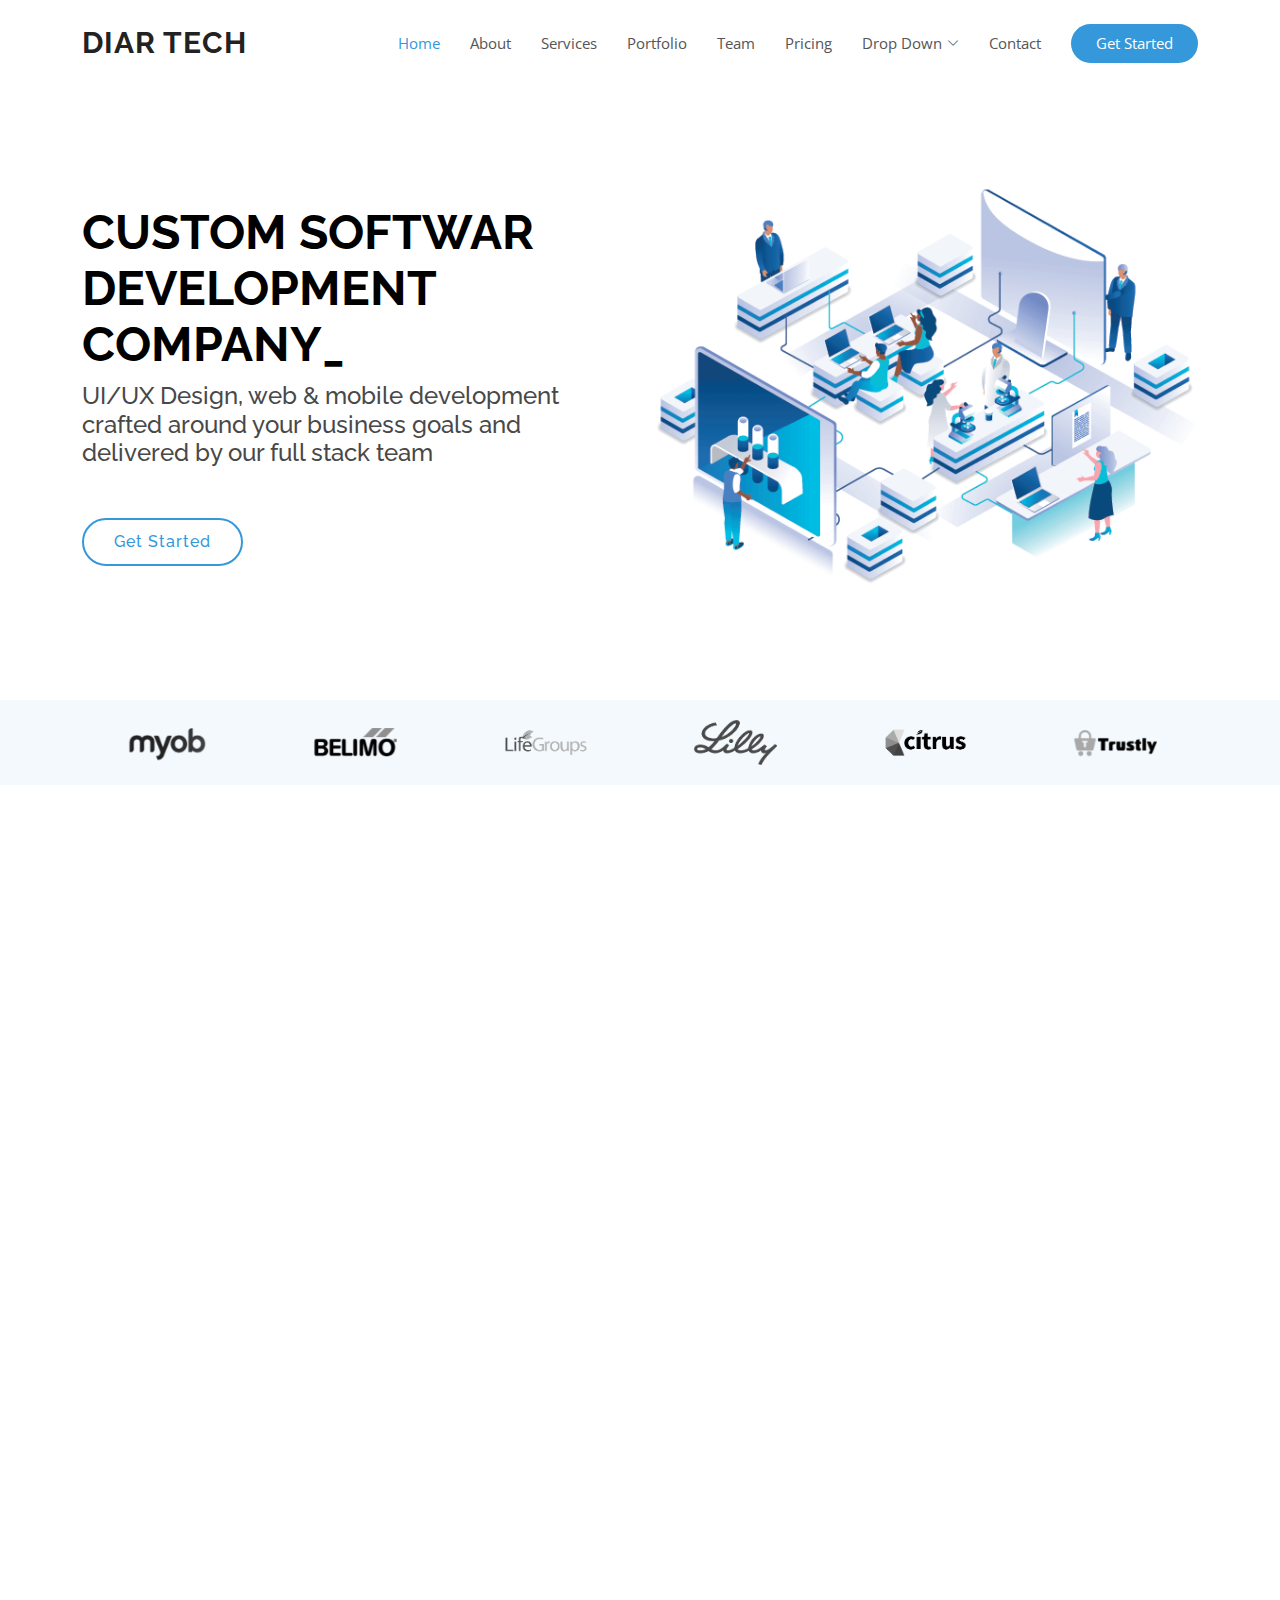
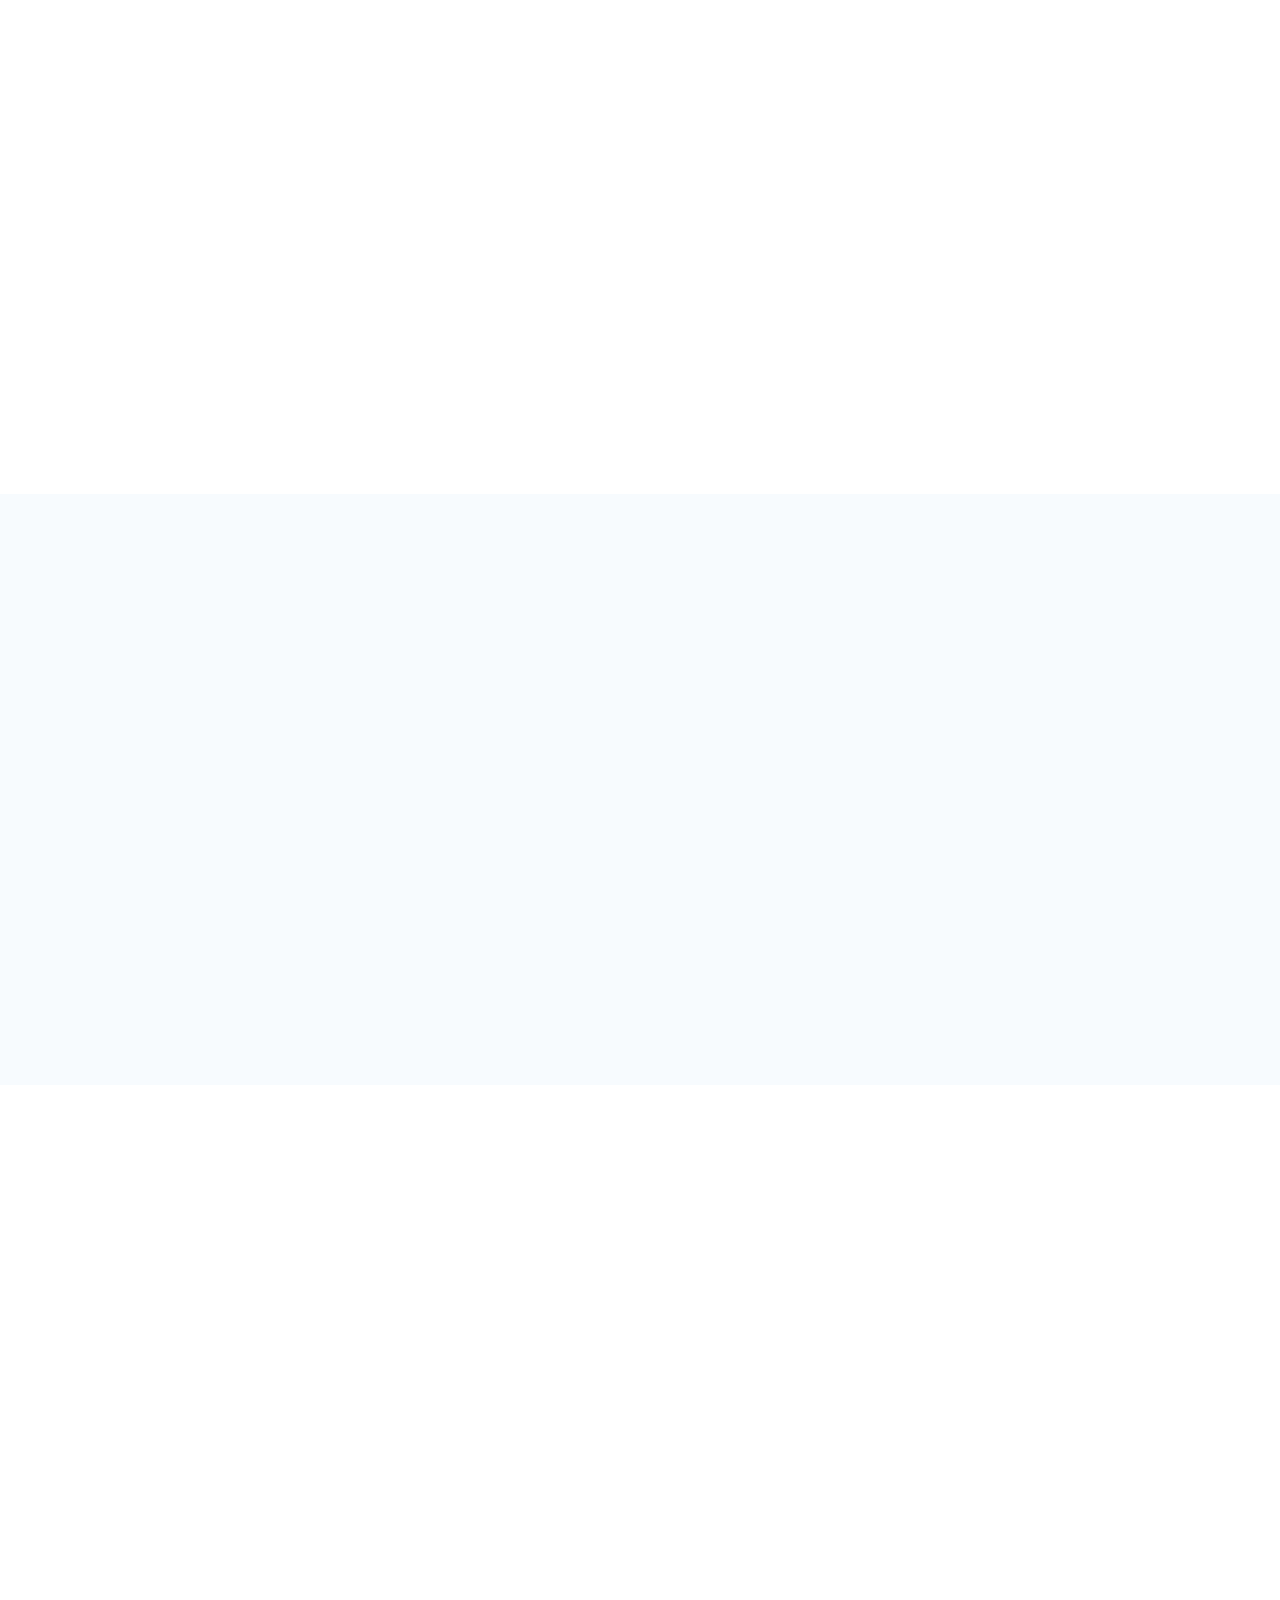
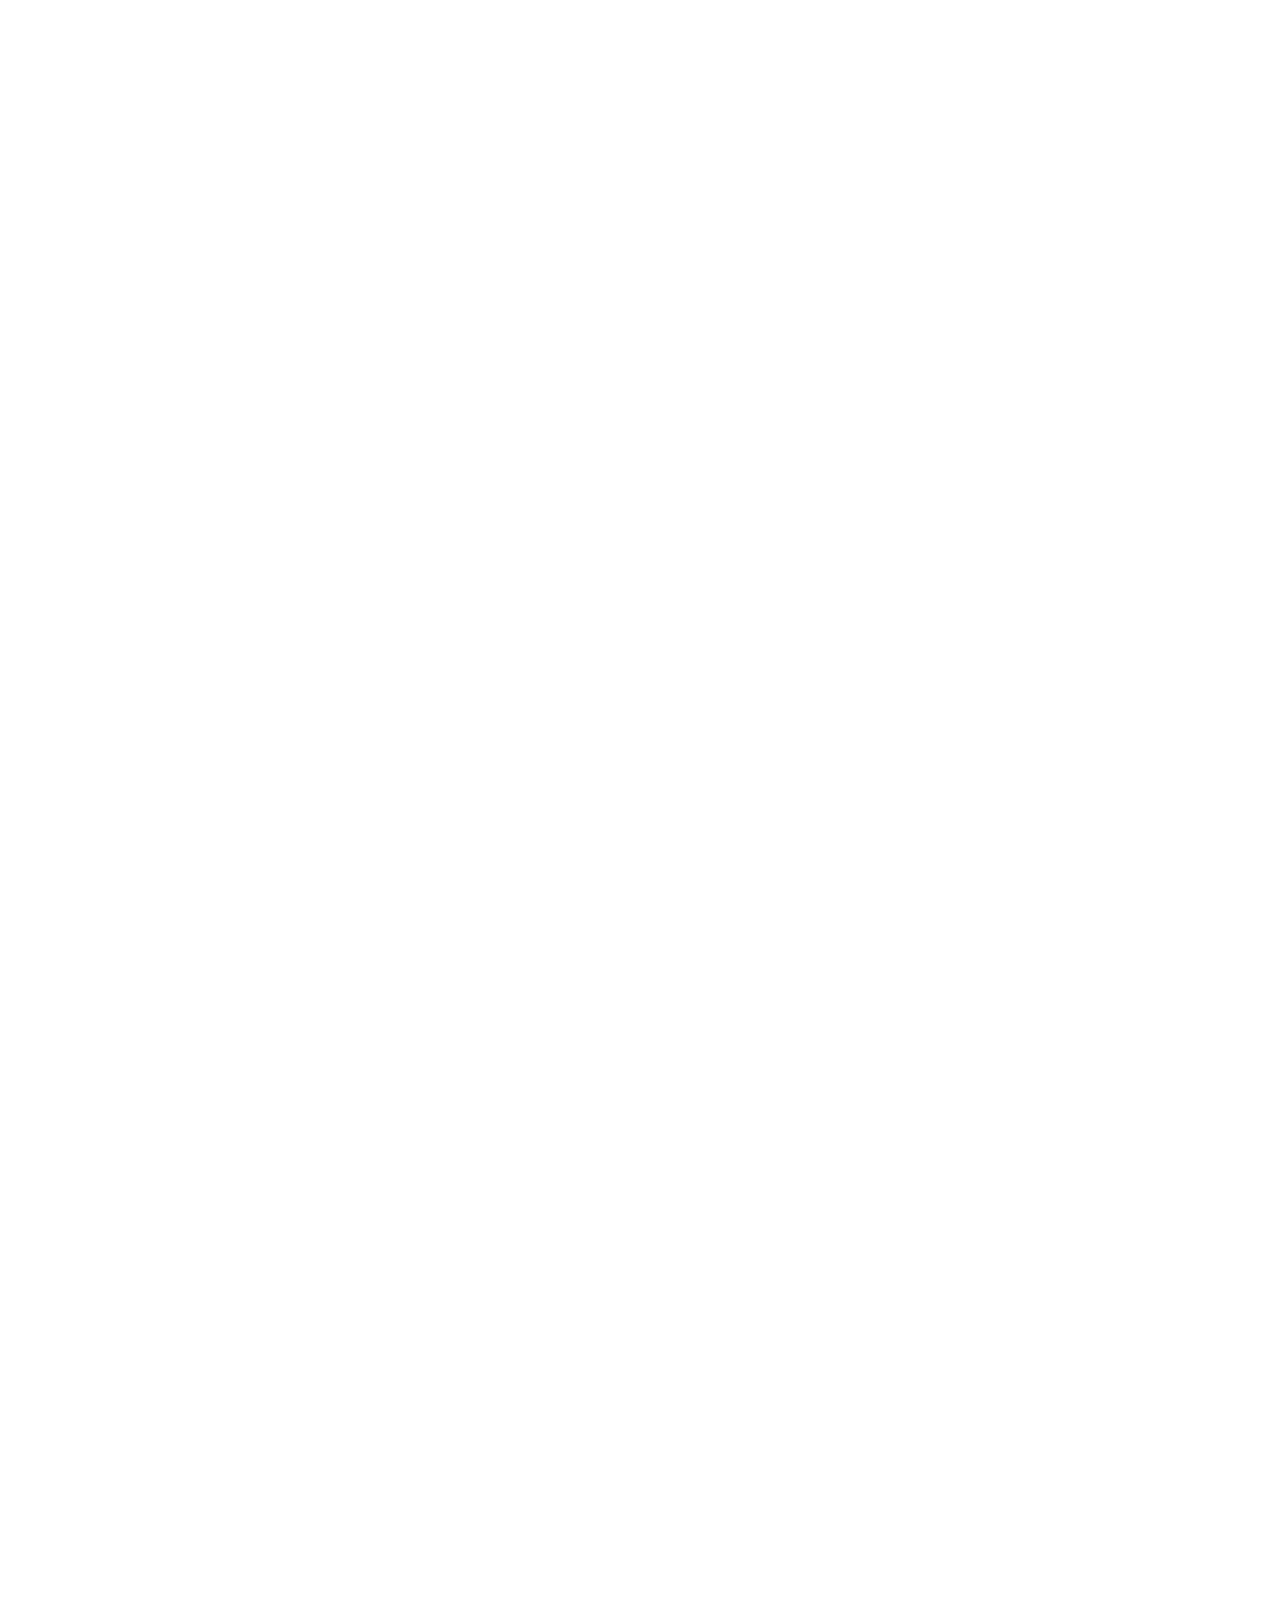
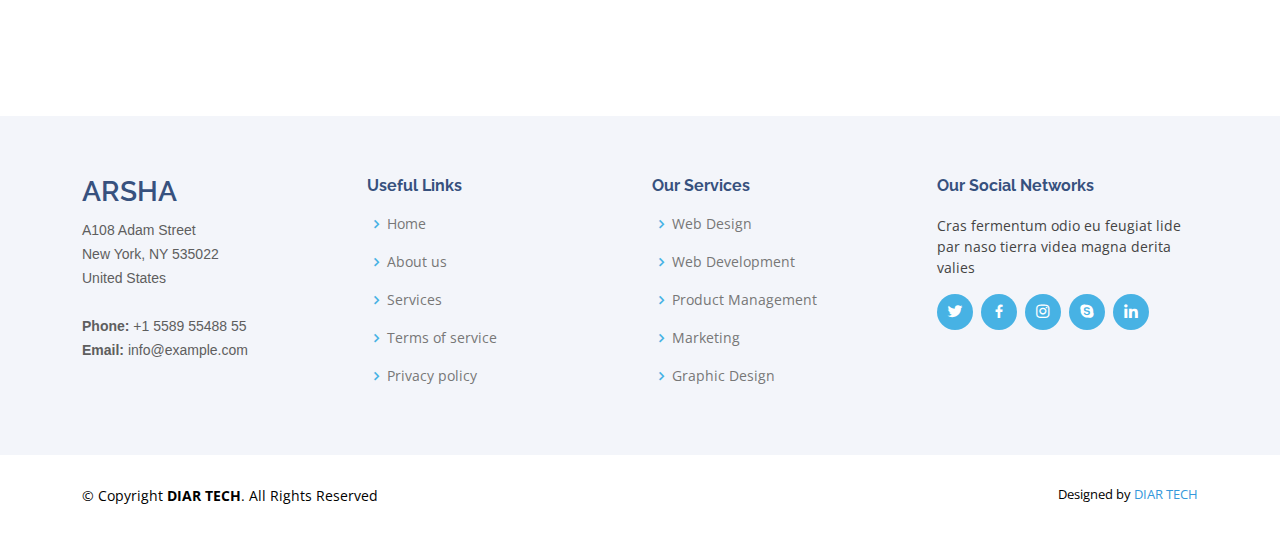
==== commit 24d0b8ec: "lest updated3" ====
--- a/index.html
+++ b/index.html
@@ -5,7 +5,7 @@
   <meta charset="utf-8">
   <meta content="width=device-width, initial-scale=1.0" name="viewport">
 
-  <title>Index</title>
+  <title>DIAR TECH</title>
   <meta content="" name="description">
   <meta content="" name="keywords">
 
@@ -39,7 +39,7 @@
     <div class="container d-flex align-items-center justify-content-between">
 
       <div class="logo">
-        <h1><a href="index.html">COMPANY</a></h1>
+        <h1><a href="index.html">DIAR TECH</a></h1>
       </div>
 
       <nav id="navbar" class="navbar">
@@ -687,10 +687,10 @@
 
   <div class="container footer-bottom clearfix">
     <div class="copyright">
-      &copy; Copyright <strong><span>Arsha</span></strong>. All Rights Reserved
+      &copy; Copyright <strong><span>DIAR TECH</span></strong>. All Rights Reserved
     </div>
     <div class="credits">
-      Designed by <a href="">BootstrapMade</a>
+      Designed by <a href="">DIAR TECH</a>
     </div>
   </div>
 </footer><!-- End Footer -->
